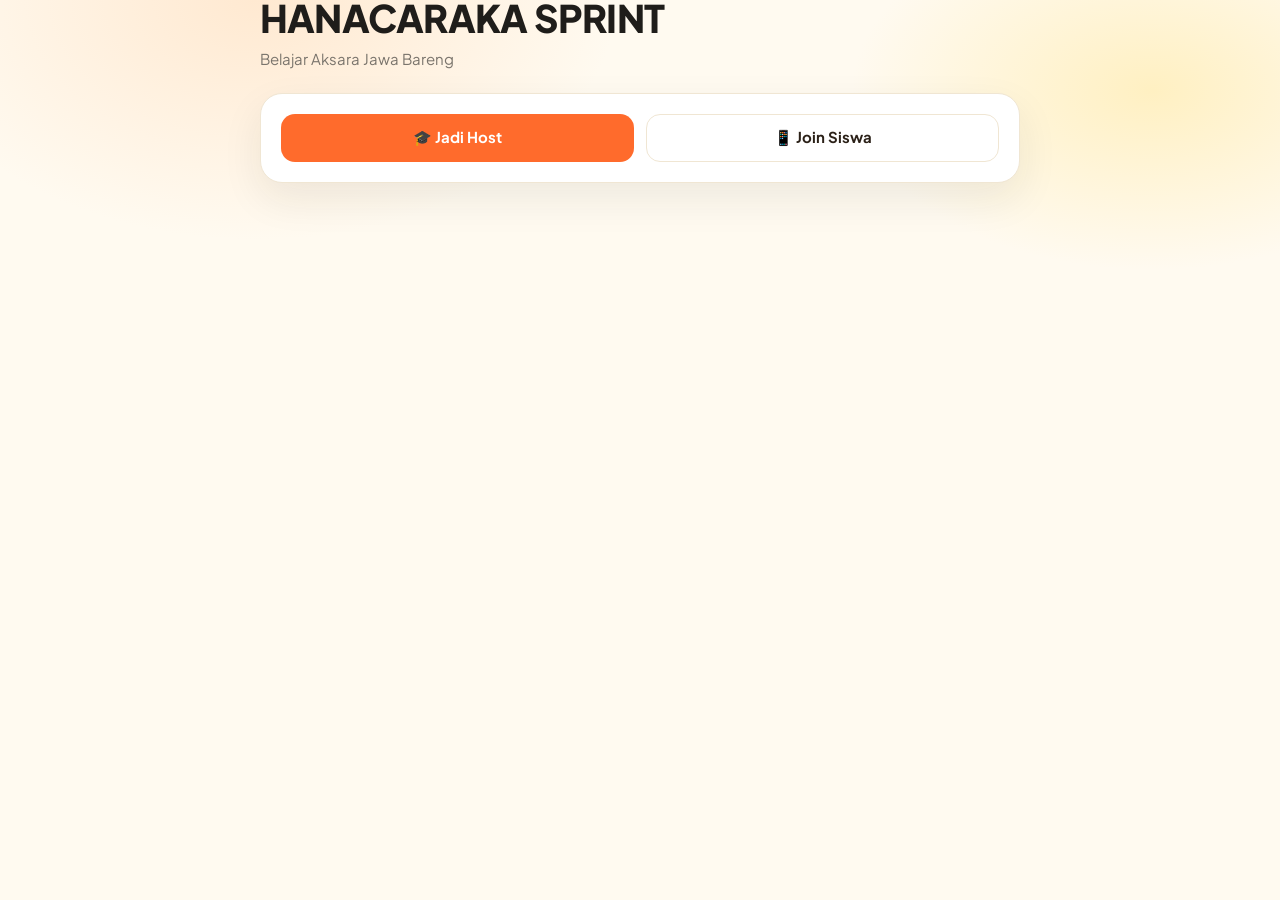
==== index.html @ 2b71256b "Change title from 'React Artifact' to 'Sprint Aksara Jawa'" ====
<!DOCTYPE html>
<html lang="en">
<head>
  <meta charset="UTF-8">
  <meta name="viewport" content="width=device-width, initial-scale=1">
  <title>Sprint Aksara Jawa</title>
  <style>*,:after,:before{--tw-border-spacing-x:0;--tw-border-spacing-y:0;--tw-translate-x:0;--tw-translate-y:0;--tw-rotate:0;--tw-skew-x:0;--tw-skew-y:0;--tw-scale-x:1;--tw-scale-y:1;--tw-pan-x: ;--tw-pan-y: ;--tw-pinch-zoom: ;--tw-scroll-snap-strictness:proximity;--tw-gradient-from-position: ;--tw-gradient-via-position: ;--tw-gradient-to-position: ;--tw-ordinal: ;--tw-slashed-zero: ;--tw-numeric-figure: ;--tw-numeric-spacing: ;--tw-numeric-fraction: ;--tw-ring-inset: ;--tw-ring-offset-width:0px;--tw-ring-offset-color:#fff;--tw-ring-color:rgba(59,130,246,.5);--tw-ring-offset-shadow:0 0 #0000;--tw-ring-shadow:0 0 #0000;--tw-shadow:0 0 #0000;--tw-shadow-colored:0 0 #0000;--tw-blur: ;--tw-brightness: ;--tw-contrast: ;--tw-grayscale: ;--tw-hue-rotate: ;--tw-invert: ;--tw-saturate: ;--tw-sepia: ;--tw-drop-shadow: ;--tw-backdrop-blur: ;--tw-backdrop-brightness: ;--tw-backdrop-contrast: ;--tw-backdrop-grayscale: ;--tw-backdrop-hue-rotate: ;--tw-backdrop-invert: ;--tw-backdrop-opacity: ;--tw-backdrop-saturate: ;--tw-backdrop-sepia: ;--tw-contain-size: ;--tw-contain-layout: ;--tw-contain-paint: ;--tw-contain-style: }::backdrop{--tw-border-spacing-x:0;--tw-border-spacing-y:0;--tw-translate-x:0;--tw-translate-y:0;--tw-rotate:0;--tw-skew-x:0;--tw-skew-y:0;--tw-scale-x:1;--tw-scale-y:1;--tw-pan-x: ;--tw-pan-y: ;--tw-pinch-zoom: ;--tw-scroll-snap-strictness:proximity;--tw-gradient-from-position: ;--tw-gradient-via-position: ;--tw-gradient-to-position: ;--tw-ordinal: ;--tw-slashed-zero: ;--tw-numeric-figure: ;--tw-numeric-spacing: ;--tw-numeric-fraction: ;--tw-ring-inset: ;--tw-ring-offset-width:0px;--tw-ring-offset-color:#fff;--tw-ring-color:rgba(59,130,246,.5);--tw-ring-offset-shadow:0 0 #0000;--tw-ring-shadow:0 0 #0000;--tw-shadow:0 0 #0000;--tw-shadow-colored:0 0 #0000;--tw-blur: ;--tw-brightness: ;--tw-contrast: ;--tw-grayscale: ;--tw-hue-rotate: ;--tw-invert: ;--tw-saturate: ;--tw-sepia: ;--tw-drop-shadow: ;--tw-backdrop-blur: ;--tw-backdrop-brightness: ;--tw-backdrop-contrast: ;--tw-backdrop-grayscale: ;--tw-backdrop-hue-rotate: ;--tw-backdrop-invert: ;--tw-backdrop-opacity: ;--tw-backdrop-saturate: ;--tw-backdrop-sepia: ;--tw-contain-size: ;--tw-contain-layout: ;--tw-contain-paint: ;--tw-contain-style: }/*! tailwindcss v3.4.18 | MIT License | https://tailwindcss.com*/*,:after,:before{box-sizing:border-box;border:0 solid #e5e7eb}:after,:before{--tw-content:""}:host,html{line-height:1.5;-webkit-text-size-adjust:100%;-moz-tab-size:4;-o-tab-size:4;tab-size:4;font-family:ui-sans-serif,system-ui,sans-serif,Apple Color Emoji,Segoe UI Emoji,Segoe UI Symbol,Noto Color Emoji;font-feature-settings:normal;font-variation-settings:normal;-webkit-tap-highlight-color:transparent}body{line-height:inherit}hr{height:0;color:inherit;border-top-width:1px}abbr:where([title]){-webkit-text-decoration:underline dotted;text-decoration:underline dotted}h1,h2,h3,h4,h5,h6{font-size:inherit;font-weight:inherit}a{color:inherit;text-decoration:inherit}b,strong{font-weight:bolder}code,kbd,pre,samp{font-family:ui-monospace,SFMono-Regular,Menlo,Monaco,Consolas,Liberation Mono,Courier New,monospace;font-feature-settings:normal;font-variation-settings:normal;font-size:1em}small{font-size:80%}sub,sup{font-size:75%;line-height:0;position:relative;vertical-align:baseline}sub{bottom:-.25em}sup{top:-.5em}table{text-indent:0;border-color:inherit;border-collapse:collapse}button,input,optgroup,select,textarea{font-family:inherit;font-feature-settings:inherit;font-variation-settings:inherit;font-size:100%;font-weight:inherit;line-height:inherit;letter-spacing:inherit;color:inherit;margin:0;padding:0}button,select{text-transform:none}button,input:where([type=button]),input:where([type=reset]),input:where([type=submit]){-webkit-appearance:button;background-color:transparent;background-image:none}:-moz-focusring{outline:auto}:-moz-ui-invalid{box-shadow:none}progress{vertical-align:baseline}::-webkit-inner-spin-button,::-webkit-outer-spin-button{height:auto}[type=search]{-webkit-appearance:textfield;outline-offset:-2px}::-webkit-search-decoration{-webkit-appearance:none}::-webkit-file-upload-button{-webkit-appearance:button;font:inherit}summary{display:list-item}blockquote,dd,dl,figure,h1,h2,h3,h4,h5,h6,hr,p,pre{margin:0}fieldset{margin:0}fieldset,legend{padding:0}menu,ol,ul{list-style:none;margin:0;padding:0}dialog{padding:0}textarea{resize:vertical}input::-moz-placeholder,textarea::-moz-placeholder{opacity:1;color:#9ca3af}input::placeholder,textarea::placeholder{opacity:1;color:#9ca3af}[role=button],button{cursor:pointer}:disabled{cursor:default}audio,canvas,embed,iframe,img,object,svg,video{display:block;vertical-align:middle}img,video{max-width:100%;height:auto}[hidden]:where(:not([hidden=until-found])){display:none}.visible{visibility:visible}.block{display:block}.flex{display:flex}.filter{filter:var(--tw-blur) var(--tw-brightness) var(--tw-contrast) var(--tw-grayscale) var(--tw-hue-rotate) var(--tw-invert) var(--tw-saturate) var(--tw-sepia) var(--tw-drop-shadow)}#root,body,html{min-height:100%}body{margin:0;font-family:ui-sans-serif,system-ui,-apple-system,BlinkMacSystemFont,Segoe UI,sans-serif}[role=button]:not([aria-disabled=true]),button:not(:disabled),label[for],select:not(:disabled),summary{cursor:pointer}</style>
</head>
<body>
  <div id="root"></div>
  
  <script type="module">var Pf=Object.create;var{getPrototypeOf:Nf,defineProperty:jl,getOwnPropertyNames:zf}=Object;var Tf=Object.prototype.hasOwnProperty;var Pn=(e,n,t)=>{t=e!=null?Pf(Nf(e)):{};let r=n||!e||!e.__esModule?jl(t,"default",{value:e,enumerable:!0}):t;for(let l of zf(e))if(!Tf.call(r,l))jl(r,l,{get:()=>e[l],enumerable:!0});return r};var Er=(e,n)=>()=>(n||e((n={exports:{}}).exports,n),n.exports);var Lf=(e,n)=>{for(var t in n)jl(e,t,{get:n[t],enumerable:!0,configurable:!0,set:(r)=>n[t]=()=>r})};var Rf=(e,n)=>()=>(e&&(n=e(e=0)),n);var xt=Er((Xf)=>{var Ct=Symbol.for("react.element"),Mf=Symbol.for("react.portal"),Df=Symbol.for("react.fragment"),Ff=Symbol.for("react.strict_mode"),Of=Symbol.for("react.profiler"),If=Symbol.for("react.provider"),Uf=Symbol.for("react.context"),Vf=Symbol.for("react.forward_ref"),$f=Symbol.for("react.suspense"),Bf=Symbol.for("react.memo"),Wf=Symbol.for("react.lazy"),zo=Symbol.iterator;function Af(e){if(e===null||typeof e!=="object")return null;return e=zo&&e[zo]||e["@@iterator"],typeof e==="function"?e:null}var Ro={isMounted:function(){return!1},enqueueForceUpdate:function(){},enqueueReplaceState:function(){},enqueueSetState:function(){}},Mo=Object.assign,Do={};function Yn(e,n,t){this.props=e,this.context=n,this.refs=Do,this.updater=t||Ro}Yn.prototype.isReactComponent={};Yn.prototype.setState=function(e,n){if(typeof e!=="object"&&typeof e!=="function"&&e!=null)throw Error("setState(...): takes an object of state variables to update or a function which returns an object of state variables.");this.updater.enqueueSetState(this,e,n,"setState")};Yn.prototype.forceUpdate=function(e){this.updater.enqueueForceUpdate(this,e,"forceUpdate")};function Fo(){}Fo.prototype=Yn.prototype;function Yl(e,n,t){this.props=e,this.context=n,this.refs=Do,this.updater=t||Ro}var Xl=Yl.prototype=new Fo;Xl.constructor=Yl;Mo(Xl,Yn.prototype);Xl.isPureReactComponent=!0;var To=Array.isArray,Oo=Object.prototype.hasOwnProperty,Hl={current:null},Io={key:!0,ref:!0,__self:!0,__source:!0};function Uo(e,n,t){var r,l={},u=null,i=null;if(n!=null)for(r in n.ref!==void 0&&(i=n.ref),n.key!==void 0&&(u=""+n.key),n)Oo.call(n,r)&&!Io.hasOwnProperty(r)&&(l[r]=n[r]);var o=arguments.length-2;if(o===1)l.children=t;else if(1<o){for(var s=Array(o),f=0;f<o;f++)s[f]=arguments[f+2];l.children=s}if(e&&e.defaultProps)for(r in o=e.defaultProps,o)l[r]===void 0&&(l[r]=o[r]);return{$$typeof:Ct,type:e,key:u,ref:i,props:l,_owner:Hl.current}}function Qf(e,n){return{$$typeof:Ct,type:e.type,key:n,ref:e.ref,props:e.props,_owner:e._owner}}function Gl(e){return typeof e==="object"&&e!==null&&e.$$typeof===Ct}function jf(e){var n={"=":"=0",":":"=2"};return"$"+e.replace(/[=:]/g,function(t){return n[t]})}var Lo=/\/+/g;function Kl(e,n){return typeof e==="object"&&e!==null&&e.key!=null?jf(""+e.key):n.toString(36)}function Cr(e,n,t,r,l){var u=typeof e;if(u==="undefined"||u==="boolean")e=null;var i=!1;if(e===null)i=!0;else switch(u){case"string":case"number":i=!0;break;case"object":switch(e.$$typeof){case Ct:case Mf:i=!0}}if(i)return i=e,l=l(i),e=r===""?"."+Kl(i,0):r,To(l)?(t="",e!=null&&(t=e.replace(Lo,"$&/")+"/"),Cr(l,n,t,"",function(f){return f})):l!=null&&(Gl(l)&&(l=Qf(l,t+(!l.key||i&&i.key===l.key?"":(""+l.key).replace(Lo,"$&/")+"/")+e)),n.push(l)),1;if(i=0,r=r===""?".":r+":",To(e))for(var o=0;o<e.length;o++){u=e[o];var s=r+Kl(u,o);i+=Cr(u,n,t,s,l)}else if(s=Af(e),typeof s==="function")for(e=s.call(e),o=0;!(u=e.next()).done;)u=u.value,s=r+Kl(u,o++),i+=Cr(u,n,t,s,l);else if(u==="object")throw n=String(e),Error("Objects are not valid as a React child (found: "+(n==="[object Object]"?"object with keys {"+Object.keys(e).join(", ")+"}":n)+"). If you meant to render a collection of children, use an array instead.");return i}function _r(e,n,t){if(e==null)return e;var r=[],l=0;return Cr(e,r,"","",function(u){return n.call(t,u,l++)}),r}function Kf(e){if(e._status===-1){var n=e._result;n=n(),n.then(function(t){if(e._status===0||e._status===-1)e._status=1,e._result=t},function(t){if(e._status===0||e._status===-1)e._status=2,e._result=t}),e._status===-1&&(e._status=0,e._result=n)}if(e._status===1)return e._result.default;throw e._result}var fe={current:null},xr={transition:null},Yf={ReactCurrentDispatcher:fe,ReactCurrentBatchConfig:xr,ReactCurrentOwner:Hl};function Vo(){throw Error("act(...) is not supported in production builds of React.")}Xf.Children={map:_r,forEach:function(e,n,t){_r(e,function(){n.apply(this,arguments)},t)},count:function(e){var n=0;return _r(e,function(){n++}),n},toArray:function(e){return _r(e,function(n){return n})||[]},only:function(e){if(!Gl(e))throw Error("React.Children.only expected to receive a single React element child.");return e}};Xf.Component=Yn;Xf.Fragment=Df;Xf.Profiler=Of;Xf.PureComponent=Yl;Xf.StrictMode=Ff;Xf.Suspense=$f;Xf.__SECRET_INTERNALS_DO_NOT_USE_OR_YOU_WILL_BE_FIRED=Yf;Xf.act=Vo;Xf.cloneElement=function(e,n,t){if(e===null||e===void 0)throw Error("React.cloneElement(...): The argument must be a React element, but you passed "+e+".");var r=Mo({},e.props),l=e.key,u=e.ref,i=e._owner;if(n!=null){if(n.ref!==void 0&&(u=n.ref,i=Hl.current),n.key!==void 0&&(l=""+n.key),e.type&&e.type.defaultProps)var o=e.type.defaultProps;for(s in n)Oo.call(n,s)&&!Io.hasOwnProperty(s)&&(r[s]=n[s]===void 0&&o!==void 0?o[s]:n[s])}var s=arguments.length-2;if(s===1)r.children=t;else if(1<s){o=Array(s);for(var f=0;f<s;f++)o[f]=arguments[f+2];r.children=o}return{$$typeof:Ct,type:e.type,key:l,ref:u,props:r,_owner:i}};Xf.createContext=function(e){return e={$$typeof:Uf,_currentValue:e,_currentValue2:e,_threadCount:0,Provider:null,Consumer:null,_defaultValue:null,_globalName:null},e.Provider={$$typeof:If,_context:e},e.Consumer=e};Xf.createElement=Uo;Xf.createFactory=function(e){var n=Uo.bind(null,e);return n.type=e,n};Xf.createRef=function(){return{current:null}};Xf.forwardRef=function(e){return{$$typeof:Vf,render:e}};Xf.isValidElement=Gl;Xf.lazy=function(e){return{$$typeof:Wf,_payload:{_status:-1,_result:e},_init:Kf}};Xf.memo=function(e,n){return{$$typeof:Bf,type:e,compare:n===void 0?null:n}};Xf.startTransition=function(e){var n=xr.transition;xr.transition={};try{e()}finally{xr.transition=n}};Xf.unstable_act=Vo;Xf.useCallback=function(e,n){return fe.current.useCallback(e,n)};Xf.useContext=function(e){return fe.current.useContext(e)};Xf.useDebugValue=function(){};Xf.useDeferredValue=function(e){return fe.current.useDeferredValue(e)};Xf.useEffect=function(e,n){return fe.current.useEffect(e,n)};Xf.useId=function(){return fe.current.useId()};Xf.useImperativeHandle=function(e,n,t){return fe.current.useImperativeHandle(e,n,t)};Xf.useInsertionEffect=function(e,n){return fe.current.useInsertionEffect(e,n)};Xf.useLayoutEffect=function(e,n){return fe.current.useLayoutEffect(e,n)};Xf.useMemo=function(e,n){return fe.current.useMemo(e,n)};Xf.useReducer=function(e,n,t){return fe.current.useReducer(e,n,t)};Xf.useRef=function(e){return fe.current.useRef(e)};Xf.useState=function(e){return fe.current.useState(e)};Xf.useSyncExternalStore=function(e,n,t){return fe.current.useSyncExternalStore(e,n,t)};Xf.useTransition=function(){return fe.current.useTransition()};Xf.version="18.3.1"});var Ko=Er((Rd)=>{function Jl(e,n){var t=e.length;e.push(n);e:for(;0<t;){var r=t-1>>>1,l=e[r];if(0<Pr(l,n))e[r]=n,e[t]=l,t=r;else break e}}function Me(e){return e.length===0?null:e[0]}function Lr(e){if(e.length===0)return null;var n=e[0],t=e.pop();if(t!==n){e[0]=t;e:for(var r=0,l=e.length,u=l>>>1;r<u;){var i=2*(r+1)-1,o=e[i],s=i+1,f=e[s];if(0>Pr(o,t))s<l&&0>Pr(f,o)?(e[r]=f,e[s]=t,r=s):(e[r]=o,e[i]=t,r=i);else if(s<l&&0>Pr(f,t))e[r]=f,e[s]=t,r=s;else break e}}return n}function Pr(e,n){var t=e.sortIndex-n.sortIndex;return t!==0?t:e.id-n.id}if(typeof performance==="object"&&typeof performance.now==="function")ql=performance,Rd.unstable_now=function(){return ql.now()};else Nr=Date,bl=Nr.now(),Rd.unstable_now=function(){return Nr.now()-bl};var ql,Nr,bl,We=[],ln=[],Ld=1,xe=null,ie=3,Rr=!1,Nn=!1,Nt=!1,Bo=typeof setTimeout==="function"?setTimeout:null,Wo=typeof clearTimeout==="function"?clearTimeout:null,$o=typeof setImmediate<"u"?setImmediate:null;typeof navigator<"u"&&navigator.scheduling!==void 0&&navigator.scheduling.isInputPending!==void 0&&navigator.scheduling.isInputPending.bind(navigator.scheduling);function eu(e){for(var n=Me(ln);n!==null;){if(n.callback===null)Lr(ln);else if(n.startTime<=e)Lr(ln),n.sortIndex=n.expirationTime,Jl(We,n);else break;n=Me(ln)}}function tu(e){if(Nt=!1,eu(e),!Nn)if(Me(We)!==null)Nn=!0,lu(ru);else{var n=Me(ln);n!==null&&uu(tu,n.startTime-e)}}function ru(e,n){Nn=!1,Nt&&(Nt=!1,Wo(zt),zt=-1),Rr=!0;var t=ie;try{eu(n);for(xe=Me(We);xe!==null&&(!(xe.expirationTime>n)||e&&!jo());){var r=xe.callback;if(typeof r==="function"){xe.callback=null,ie=xe.priorityLevel;var l=r(xe.expirationTime<=n);n=Rd.unstable_now(),typeof l==="function"?xe.callback=l:xe===Me(We)&&Lr(We),eu(n)}else Lr(We);xe=Me(We)}if(xe!==null)var u=!0;else{var i=Me(ln);i!==null&&uu(tu,i.startTime-n),u=!1}return u}finally{xe=null,ie=t,Rr=!1}}var Mr=!1,zr=null,zt=-1,Ao=5,Qo=-1;function jo(){return Rd.unstable_now()-Qo<Ao?!1:!0}function Zl(){if(zr!==null){var e=Rd.unstable_now();Qo=e;var n=!0;try{n=zr(!0,e)}finally{n?Pt():(Mr=!1,zr=null)}}else Mr=!1}var Pt;if(typeof $o==="function")Pt=function(){$o(Zl)};else if(typeof MessageChannel<"u")Tr=new MessageChannel,nu=Tr.port2,Tr.port1.onmessage=Zl,Pt=function(){nu.postMessage(null)};else Pt=function(){Bo(Zl,0)};var Tr,nu;function lu(e){zr=e,Mr||(Mr=!0,Pt())}function uu(e,n){zt=Bo(function(){e(Rd.unstable_now())},n)}Rd.unstable_IdlePriority=5;Rd.unstable_ImmediatePriority=1;Rd.unstable_LowPriority=4;Rd.unstable_NormalPriority=3;Rd.unstable_Profiling=null;Rd.unstable_UserBlockingPriority=2;Rd.unstable_cancelCallback=function(e){e.callback=null};Rd.unstable_continueExecution=function(){Nn||Rr||(Nn=!0,lu(ru))};Rd.unstable_forceFrameRate=function(e){0>e||125<e?console.error("forceFrameRate takes a positive int between 0 and 125, forcing frame rates higher than 125 fps is not supported"):Ao=0<e?Math.floor(1000/e):5};Rd.unstable_getCurrentPriorityLevel=function(){return ie};Rd.unstable_getFirstCallbackNode=function(){return Me(We)};Rd.unstable_next=function(e){switch(ie){case 1:case 2:case 3:var n=3;break;default:n=ie}var t=ie;ie=n;try{return e()}finally{ie=t}};Rd.unstable_pauseExecution=function(){};Rd.unstable_requestPaint=function(){};Rd.unstable_runWithPriority=function(e,n){switch(e){case 1:case 2:case 3:case 4:case 5:break;default:e=3}var t=ie;ie=e;try{return n()}finally{ie=t}};Rd.unstable_scheduleCallback=function(e,n,t){var r=Rd.unstable_now();switch(typeof t==="object"&&t!==null?(t=t.delay,t=typeof t==="number"&&0<t?r+t:r):t=r,e){case 1:var l=-1;break;case 2:l=250;break;case 5:l=1073741823;break;case 4:l=1e4;break;default:l=5000}return l=t+l,e={id:Ld++,callback:n,priorityLevel:e,startTime:t,expirationTime:l,sortIndex:-1},t>r?(e.sortIndex=t,Jl(ln,e),Me(We)===null&&e===Me(ln)&&(Nt?(Wo(zt),zt=-1):Nt=!0,uu(tu,t-r))):(e.sortIndex=l,Jl(We,e),Nn||Rr||(Nn=!0,lu(ru))),e};Rd.unstable_shouldYield=jo;Rd.unstable_wrapCallback=function(e){var n=ie;return function(){var t=ie;ie=n;try{return e.apply(this,arguments)}finally{ie=t}}}});var fo={};Lf(fo,{version:()=>uf,unstable_renderSubtreeIntoContainer:()=>lf,unstable_batchedUpdates:()=>rf,unmountComponentAtNode:()=>tf,render:()=>nf,hydrateRoot:()=>ef,hydrate:()=>bc,flushSync:()=>qc,findDOMNode:()=>Jc,createRoot:()=>Zc,createPortal:()=>Gc,__SECRET_INTERNALS_DO_NOT_USE_OR_YOU_WILL_BE_FIRED:()=>Hc});function k(e){for(var n="https://reactjs.org/docs/error-decoder.html?invariant="+e,t=1;t<arguments.length;t++)n+="&args[]="+encodeURIComponent(arguments[t]);return"Minified React error #"+e+"; visit "+n+" for the full message or use the non-minified dev environment for full errors and additional helpful warnings."}function Wn(e,n){ht(e,n),ht(e+"Capture",n)}function ht(e,n){bt[e]=n;for(e=0;e<n.length;e++)Js.add(n[e])}function Jd(e){if(Nu.call(Xo,e))return!0;if(Nu.call(Yo,e))return!1;if(Zd.test(e))return Xo[e]=!0;return Yo[e]=!0,!1}function qd(e,n,t,r){if(t!==null&&t.type===0)return!1;switch(typeof n){case"function":case"symbol":return!0;case"boolean":if(r)return!1;if(t!==null)return!t.acceptsBooleans;return e=e.toLowerCase().slice(0,5),e!=="data-"&&e!=="aria-";default:return!1}}function bd(e,n,t,r){if(n===null||typeof n>"u"||qd(e,n,t,r))return!0;if(r)return!1;if(t!==null)switch(t.type){case 3:return!n;case 4:return n===!1;case 5:return isNaN(n);case 6:return isNaN(n)||1>n}return!1}function he(e,n,t,r,l,u,i){this.acceptsBooleans=n===2||n===3||n===4,this.attributeName=r,this.attributeNamespace=l,this.mustUseProperty=t,this.propertyName=e,this.type=n,this.sanitizeURL=u,this.removeEmptyString=i}function Ei(e){return e[1].toUpperCase()}function _i(e,n,t,r){var l=re.hasOwnProperty(n)?re[n]:null;if(l!==null?l.type!==0:r||!(2<n.length)||n[0]!=="o"&&n[0]!=="O"||n[1]!=="n"&&n[1]!=="N")bd(n,t,l,r)&&(t=null),r||l===null?Jd(n)&&(t===null?e.removeAttribute(n):e.setAttribute(n,""+t)):l.mustUseProperty?e[l.propertyName]=t===null?l.type===3?!1:"":t:(n=l.attributeName,r=l.attributeNamespace,t===null?e.removeAttribute(n):(l=l.type,t=l===3||l===4&&t===!0?"":""+t,r?e.setAttributeNS(r,n,t):e.setAttribute(n,t)))}function Tt(e){if(e===null||typeof e!=="object")return null;return e=Ho&&e[Ho]||e["@@iterator"],typeof e==="function"?e:null}function It(e){if(iu===void 0)try{throw Error()}catch(t){var n=t.stack.trim().match(/\n( *(at )?)/);iu=n&&n[1]||""}return`
`+iu+e}function su(e,n){if(!e||ou)return"";ou=!0;var t=Error.prepareStackTrace;Error.prepareStackTrace=void 0;try{if(n)if(n=function(){throw Error()},Object.defineProperty(n.prototype,"props",{set:function(){throw Error()}}),typeof Reflect==="object"&&Reflect.construct){try{Reflect.construct(n,[])}catch(f){var r=f}Reflect.construct(e,[],n)}else{try{n.call()}catch(f){r=f}e.call(n.prototype)}else{try{throw Error()}catch(f){r=f}e()}}catch(f){if(f&&r&&typeof f.stack==="string"){for(var l=f.stack.split(`
`),u=r.stack.split(`
`),i=l.length-1,o=u.length-1;1<=i&&0<=o&&l[i]!==u[o];)o--;for(;1<=i&&0<=o;i--,o--)if(l[i]!==u[o]){if(i!==1||o!==1)do if(i--,o--,0>o||l[i]!==u[o]){var s=`
`+l[i].replace(" at new "," at ");return e.displayName&&s.includes("<anonymous>")&&(s=s.replace("<anonymous>",e.displayName)),s}while(1<=i&&0<=o);break}}}finally{ou=!1,Error.prepareStackTrace=t}return(e=e?e.displayName||e.name:"")?It(e):""}function ep(e){switch(e.tag){case 5:return It(e.type);case 16:return It("Lazy");case 13:return It("Suspense");case 19:return It("SuspenseList");case 0:case 2:case 15:return e=su(e.type,!1),e;case 11:return e=su(e.type.render,!1),e;case 1:return e=su(e.type,!0),e;default:return""}}function Ru(e){if(e==null)return null;if(typeof e==="function")return e.displayName||e.name||null;if(typeof e==="string")return e;switch(e){case Jn:return"Fragment";case Zn:return"Portal";case zu:return"Profiler";case Ci:return"StrictMode";case Tu:return"Suspense";case Lu:return"SuspenseList"}if(typeof e==="object")switch(e.$$typeof){case bs:return(e.displayName||"Context")+".Consumer";case qs:return(e._context.displayName||"Context")+".Provider";case xi:var n=e.render;return e=e.displayName,e||(e=n.displayName||n.name||"",e=e!==""?"ForwardRef("+e+")":"ForwardRef"),e;case Pi:return n=e.displayName||null,n!==null?n:Ru(e.type)||"Memo";case on:n=e._payload,e=e._init;try{return Ru(e(n))}catch(t){}}return null}function np(e){var n=e.type;switch(e.tag){case 24:return"Cache";case 9:return(n.displayName||"Context")+".Consumer";case 10:return(n._context.displayName||"Context")+".Provider";case 18:return"DehydratedFragment";case 11:return e=n.render,e=e.displayName||e.name||"",n.displayName||(e!==""?"ForwardRef("+e+")":"ForwardRef");case 7:return"Fragment";case 5:return n;case 4:return"Portal";case 3:return"Root";case 6:return"Text";case 16:return Ru(n);case 8:return n===Ci?"StrictMode":"Mode";case 22:return"Offscreen";case 12:return"Profiler";case 21:return"Scope";case 13:return"Suspense";case 19:return"SuspenseList";case 25:return"TracingMarker";case 1:case 0:case 17:case 2:case 14:case 15:if(typeof n==="function")return n.displayName||n.name||null;if(typeof n==="string")return n}return null}function Sn(e){switch(typeof e){case"boolean":case"number":case"string":case"undefined":return e;case"object":return e;default:return""}}function na(e){var n=e.type;return(e=e.nodeName)&&e.toLowerCase()==="input"&&(n==="checkbox"||n==="radio")}function tp(e){var n=na(e)?"checked":"value",t=Object.getOwnPropertyDescriptor(e.constructor.prototype,n),r=""+e[n];if(!e.hasOwnProperty(n)&&typeof t<"u"&&typeof t.get==="function"&&typeof t.set==="function"){var{get:l,set:u}=t;return Object.defineProperty(e,n,{configurable:!0,get:function(){return l.call(this)},set:function(i){r=""+i,u.call(this,i)}}),Object.defineProperty(e,n,{enumerable:t.enumerable}),{getValue:function(){return r},setValue:function(i){r=""+i},stopTracking:function(){e._valueTracker=null,delete e[n]}}}}function Fr(e){e._valueTracker||(e._valueTracker=tp(e))}function ta(e){if(!e)return!1;var n=e._valueTracker;if(!n)return!0;var t=n.getValue(),r="";return e&&(r=na(e)?e.checked?"true":"false":e.value),e=r,e!==t?(n.setValue(e),!0):!1}function ul(e){if(e=e||(typeof document<"u"?document:void 0),typeof e>"u")return null;try{return e.activeElement||e.body}catch(n){return e.body}}function Mu(e,n){var t=n.checked;return Y({},n,{defaultChecked:void 0,defaultValue:void 0,value:void 0,checked:t!=null?t:e._wrapperState.initialChecked})}function Go(e,n){var t=n.defaultValue==null?"":n.defaultValue,r=n.checked!=null?n.checked:n.defaultChecked;t=Sn(n.value!=null?n.value:t),e._wrapperState={initialChecked:r,initialValue:t,controlled:n.type==="checkbox"||n.type==="radio"?n.checked!=null:n.value!=null}}function ra(e,n){n=n.checked,n!=null&&_i(e,"checked",n,!1)}function Du(e,n){ra(e,n);var t=Sn(n.value),r=n.type;if(t!=null)if(r==="number"){if(t===0&&e.value===""||e.value!=t)e.value=""+t}else e.value!==""+t&&(e.value=""+t);else if(r==="submit"||r==="reset"){e.removeAttribute("value");return}n.hasOwnProperty("value")?Fu(e,n.type,t):n.hasOwnProperty("defaultValue")&&Fu(e,n.type,Sn(n.defaultValue)),n.checked==null&&n.defaultChecked!=null&&(e.defaultChecked=!!n.defaultChecked)}function Zo(e,n,t){if(n.hasOwnProperty("value")||n.hasOwnProperty("defaultValue")){var r=n.type;if(!(r!=="submit"&&r!=="reset"||n.value!==void 0&&n.value!==null))return;n=""+e._wrapperState.initialValue,t||n===e.value||(e.value=n),e.defaultValue=n}t=e.name,t!==""&&(e.name=""),e.defaultChecked=!!e._wrapperState.initialChecked,t!==""&&(e.name=t)}function Fu(e,n,t){if(n!=="number"||ul(e.ownerDocument)!==e)t==null?e.defaultValue=""+e._wrapperState.initialValue:e.defaultValue!==""+t&&(e.defaultValue=""+t)}function st(e,n,t,r){if(e=e.options,n){n={};for(var l=0;l<t.length;l++)n["$"+t[l]]=!0;for(t=0;t<e.length;t++)l=n.hasOwnProperty("$"+e[t].value),e[t].selected!==l&&(e[t].selected=l),l&&r&&(e[t].defaultSelected=!0)}else{t=""+Sn(t),n=null;for(l=0;l<e.length;l++){if(e[l].value===t){e[l].selected=!0,r&&(e[l].defaultSelected=!0);return}n!==null||e[l].disabled||(n=e[l])}n!==null&&(n.selected=!0)}}function Ou(e,n){if(n.dangerouslySetInnerHTML!=null)throw Error(k(91));return Y({},n,{value:void 0,defaultValue:void 0,children:""+e._wrapperState.initialValue})}function Jo(e,n){var t=n.value;if(t==null){if(t=n.children,n=n.defaultValue,t!=null){if(n!=null)throw Error(k(92));if(Ut(t)){if(1<t.length)throw Error(k(93));t=t[0]}n=t}n==null&&(n=""),t=n}e._wrapperState={initialValue:Sn(t)}}function la(e,n){var t=Sn(n.value),r=Sn(n.defaultValue);t!=null&&(t=""+t,t!==e.value&&(e.value=t),n.defaultValue==null&&e.defaultValue!==t&&(e.defaultValue=t)),r!=null&&(e.defaultValue=""+r)}function qo(e){var n=e.textContent;n===e._wrapperState.initialValue&&n!==""&&n!==null&&(e.value=n)}function ua(e){switch(e){case"svg":return"http://www.w3.org/2000/svg";case"math":return"http://www.w3.org/1998/Math/MathML";default:return"http://www.w3.org/1999/xhtml"}}function Iu(e,n){return e==null||e==="http://www.w3.org/1999/xhtml"?ua(n):e==="http://www.w3.org/2000/svg"&&n==="foreignObject"?"http://www.w3.org/1999/xhtml":e}function er(e,n){if(n){var t=e.firstChild;if(t&&t===e.lastChild&&t.nodeType===3){t.nodeValue=n;return}}e.textContent=n}function oa(e,n,t){return n==null||typeof n==="boolean"||n===""?"":t||typeof n!=="number"||n===0||jt.hasOwnProperty(e)&&jt[e]?(""+n).trim():n+"px"}function sa(e,n){e=e.style;for(var t in n)if(n.hasOwnProperty(t)){var r=t.indexOf("--")===0,l=oa(t,n[t],r);t==="float"&&(t="cssFloat"),r?e.setProperty(t,l):e[t]=l}}function Uu(e,n){if(n){if(lp[e]&&(n.children!=null||n.dangerouslySetInnerHTML!=null))throw Error(k(137,e));if(n.dangerouslySetInnerHTML!=null){if(n.children!=null)throw Error(k(60));if(typeof n.dangerouslySetInnerHTML!=="object"||!("__html"in n.dangerouslySetInnerHTML))throw Error(k(61))}if(n.style!=null&&typeof n.style!=="object")throw Error(k(62))}}function Vu(e,n){if(e.indexOf("-")===-1)return typeof n.is==="string";switch(e){case"annotation-xml":case"color-profile":case"font-face":case"font-face-src":case"font-face-uri":case"font-face-format":case"font-face-name":case"missing-glyph":return!1;default:return!0}}function Ni(e){return e=e.target||e.srcElement||window,e.correspondingUseElement&&(e=e.correspondingUseElement),e.nodeType===3?e.parentNode:e}function bo(e){if(e=gr(e)){if(typeof Bu!=="function")throw Error(k(280));var n=e.stateNode;n&&(n=Dl(n),Bu(e.stateNode,e.type,n))}}function aa(e){at?ct?ct.push(e):ct=[e]:at=e}function ca(){if(at){var e=at,n=ct;if(ct=at=null,bo(e),n)for(e=0;e<n.length;e++)bo(n[e])}}function fa(e,n){return e(n)}function da(){}function pa(e,n,t){if(au)return e(n,t);au=!0;try{return fa(e,n,t)}finally{if(au=!1,at!==null||ct!==null)da(),ca()}}function nr(e,n){var t=e.stateNode;if(t===null)return null;var r=Dl(t);if(r===null)return null;t=r[n];e:switch(n){case"onClick":case"onClickCapture":case"onDoubleClick":case"onDoubleClickCapture":case"onMouseDown":case"onMouseDownCapture":case"onMouseMove":case"onMouseMoveCapture":case"onMouseUp":case"onMouseUpCapture":case"onMouseEnter":(r=!r.disabled)||(e=e.type,r=!(e==="button"||e==="input"||e==="select"||e==="textarea")),e=!r;break e;default:e=!1}if(e)return null;if(t&&typeof t!=="function")throw Error(k(231,n,typeof t));return t}function up(e,n,t,r,l,u,i,o,s){var f=Array.prototype.slice.call(arguments,3);try{n.apply(t,f)}catch(h){this.onError(h)}}function op(e,n,t,r,l,u,i,o,s){Kt=!1,il=null,up.apply(ip,arguments)}function sp(e,n,t,r,l,u,i,o,s){if(op.apply(this,arguments),Kt){if(Kt){var f=il;Kt=!1,il=null}else throw Error(k(198));ol||(ol=!0,Au=f)}}function An(e){var n=e,t=e;if(e.alternate)for(;n.return;)n=n.return;else{e=n;do n=e,(n.flags&4098)!==0&&(t=n.return),e=n.return;while(e)}return n.tag===3?t:null}function ha(e){if(e.tag===13){var n=e.memoizedState;if(n===null&&(e=e.alternate,e!==null&&(n=e.memoizedState)),n!==null)return n.dehydrated}return null}function es(e){if(An(e)!==e)throw Error(k(188))}function ap(e){var n=e.alternate;if(!n){if(n=An(e),n===null)throw Error(k(188));return n!==e?null:e}for(var t=e,r=n;;){var l=t.return;if(l===null)break;var u=l.alternate;if(u===null){if(r=l.return,r!==null){t=r;continue}break}if(l.child===u.child){for(u=l.child;u;){if(u===t)return es(l),e;if(u===r)return es(l),n;u=u.sibling}throw Error(k(188))}if(t.return!==r.return)t=l,r=u;else{for(var i=!1,o=l.child;o;){if(o===t){i=!0,t=l,r=u;break}if(o===r){i=!0,r=l,t=u;break}o=o.sibling}if(!i){for(o=u.child;o;){if(o===t){i=!0,t=u,r=l;break}if(o===r){i=!0,r=u,t=l;break}o=o.sibling}if(!i)throw Error(k(189))}}if(t.alternate!==r)throw Error(k(190))}if(t.tag!==3)throw Error(k(188));return t.stateNode.current===t?e:n}function va(e){return e=ap(e),e!==null?ma(e):null}function ma(e){if(e.tag===5||e.tag===6)return e;for(e=e.child;e!==null;){var n=ma(e);if(n!==null)return n;e=e.sibling}return null}function hp(e){if(Ke&&typeof Ke.onCommitFiberRoot==="function")try{Ke.onCommitFiberRoot(Tl,e,void 0,(e.current.flags&128)===128)}catch(n){}}function yp(e){return e>>>=0,e===0?32:31-(vp(e)/mp|0)|0}function Vt(e){switch(e&-e){case 1:return 1;case 2:return 2;case 4:return 4;case 8:return 8;case 16:return 16;case 32:return 32;case 64:case 128:case 256:case 512:case 1024:case 2048:case 4096:case 8192:case 16384:case 32768:case 65536:case 131072:case 262144:case 524288:case 1048576:case 2097152:return e&4194240;case 4194304:case 8388608:case 16777216:case 33554432:case 67108864:return e&130023424;case 134217728:return 134217728;case 268435456:return 268435456;case 536870912:return 536870912;case 1073741824:return 1073741824;default:return e}}function al(e,n){var t=e.pendingLanes;if(t===0)return 0;var r=0,l=e.suspendedLanes,u=e.pingedLanes,i=t&268435455;if(i!==0){var o=i&~l;o!==0?r=Vt(o):(u&=i,u!==0&&(r=Vt(u)))}else i=t&~l,i!==0?r=Vt(i):u!==0&&(r=Vt(u));if(r===0)return 0;if(n!==0&&n!==r&&(n&l)===0&&(l=r&-r,u=n&-n,l>=u||l===16&&(u&4194240)!==0))return n;if((r&4)!==0&&(r|=t&16),n=e.entangledLanes,n!==0)for(e=e.entanglements,n&=r;0<n;)t=31-Ue(n),l=1<<t,r|=e[t],n&=~l;return r}function gp(e,n){switch(e){case 1:case 2:case 4:return n+250;case 8:case 16:case 32:case 64:case 128:case 256:case 512:case 1024:case 2048:case 4096:case 8192:case 16384:case 32768:case 65536:case 131072:case 262144:case 524288:case 1048576:case 2097152:return n+5000;case 4194304:case 8388608:case 16777216:case 33554432:case 67108864:return-1;case 134217728:case 268435456:case 536870912:case 1073741824:return-1;default:return-1}}function kp(e,n){for(var{suspendedLanes:t,pingedLanes:r,expirationTimes:l,pendingLanes:u}=e;0<u;){var i=31-Ue(u),o=1<<i,s=l[i];if(s===-1){if((o&t)===0||(o&r)!==0)l[i]=gp(o,n)}else s<=n&&(e.expiredLanes|=o);u&=~o}}function Qu(e){return e=e.pendingLanes&-1073741825,e!==0?e:e&1073741824?1073741824:0}function wa(){var e=Ir;return Ir<<=1,(Ir&4194240)===0&&(Ir=64),e}function cu(e){for(var n=[],t=0;31>t;t++)n.push(e);return n}function mr(e,n,t){e.pendingLanes|=n,n!==536870912&&(e.suspendedLanes=0,e.pingedLanes=0),e=e.eventTimes,n=31-Ue(n),e[n]=t}function wp(e,n){var t=e.pendingLanes&~n;e.pendingLanes=n,e.suspendedLanes=0,e.pingedLanes=0,e.expiredLanes&=n,e.mutableReadLanes&=n,e.entangledLanes&=n,n=e.entanglements;var r=e.eventTimes;for(e=e.expirationTimes;0<t;){var l=31-Ue(t),u=1<<l;n[l]=0,r[l]=-1,e[l]=-1,t&=~u}}function Ti(e,n){var t=e.entangledLanes|=n;for(e=e.entanglements;t;){var r=31-Ue(t),l=1<<r;l&n|e[r]&n&&(e[r]|=n),t&=~l}}function Sa(e){return e&=-e,1<e?4<e?(e&268435455)!==0?16:536870912:4:1}function ts(e,n){switch(e){case"focusin":case"focusout":pn=null;break;case"dragenter":case"dragleave":hn=null;break;case"mouseover":case"mouseout":vn=null;break;case"pointerover":case"pointerout":tr.delete(n.pointerId);break;case"gotpointercapture":case"lostpointercapture":rr.delete(n.pointerId)}}function Lt(e,n,t,r,l,u){if(e===null||e.nativeEvent!==u)return e={blockedOn:n,domEventName:t,eventSystemFlags:r,nativeEvent:u,targetContainers:[l]},n!==null&&(n=gr(n),n!==null&&Li(n)),e;return e.eventSystemFlags|=r,n=e.targetContainers,l!==null&&n.indexOf(l)===-1&&n.push(l),e}function Ep(e,n,t,r,l){switch(n){case"focusin":return pn=Lt(pn,e,n,t,r,l),!0;case"dragenter":return hn=Lt(hn,e,n,t,r,l),!0;case"mouseover":return vn=Lt(vn,e,n,t,r,l),!0;case"pointerover":var u=l.pointerId;return tr.set(u,Lt(tr.get(u)||null,e,n,t,r,l)),!0;case"gotpointercapture":return u=l.pointerId,rr.set(u,Lt(rr.get(u)||null,e,n,t,r,l)),!0}return!1}function Pa(e){var n=Rn(e.target);if(n!==null){var t=An(n);if(t!==null){if(n=t.tag,n===13){if(n=ha(t),n!==null){e.blockedOn=n,xa(e.priority,function(){_a(t)});return}}else if(n===3&&t.stateNode.current.memoizedState.isDehydrated){e.blockedOn=t.tag===3?t.stateNode.containerInfo:null;return}}}e.blockedOn=null}function Hr(e){if(e.blockedOn!==null)return!1;for(var n=e.targetContainers;0<n.length;){var t=Ku(e.domEventName,e.eventSystemFlags,n[0],e.nativeEvent);if(t===null){t=e.nativeEvent;var r=new t.constructor(t.type,t);$u=r,t.target.dispatchEvent(r),$u=null}else return n=gr(t),n!==null&&Li(n),e.blockedOn=t,!1;n.shift()}return!0}function rs(e,n,t){Hr(e)&&t.delete(n)}function _p(){ju=!1,pn!==null&&Hr(pn)&&(pn=null),hn!==null&&Hr(hn)&&(hn=null),vn!==null&&Hr(vn)&&(vn=null),tr.forEach(rs),rr.forEach(rs)}function Rt(e,n){e.blockedOn===n&&(e.blockedOn=null,ju||(ju=!0,Q.unstable_scheduleCallback(Q.unstable_NormalPriority,_p)))}function lr(e){function n(l){return Rt(l,e)}if(0<Vr.length){Rt(Vr[0],e);for(var t=1;t<Vr.length;t++){var r=Vr[t];r.blockedOn===e&&(r.blockedOn=null)}}pn!==null&&Rt(pn,e),hn!==null&&Rt(hn,e),vn!==null&&Rt(vn,e),tr.forEach(n),rr.forEach(n);for(t=0;t<an.length;t++)r=an[t],r.blockedOn===e&&(r.blockedOn=null);for(;0<an.length&&(t=an[0],t.blockedOn===null);)Pa(t),t.blockedOn===null&&an.shift()}function Cp(e,n,t,r){var l=U,u=ft.transition;ft.transition=null;try{U=1,Ri(e,n,t,r)}finally{U=l,ft.transition=u}}function xp(e,n,t,r){var l=U,u=ft.transition;ft.transition=null;try{U=4,Ri(e,n,t,r)}finally{U=l,ft.transition=u}}function Ri(e,n,t,r){if(cl){var l=Ku(e,n,t,r);if(l===null)mu(e,n,r,fl,t),ts(e,r);else if(Ep(l,e,n,t,r))r.stopPropagation();else if(ts(e,r),n&4&&-1<Sp.indexOf(e)){for(;l!==null;){var u=gr(l);if(u!==null&&Ea(u),u=Ku(e,n,t,r),u===null&&mu(e,n,r,fl,t),u===l)break;l=u}l!==null&&r.stopPropagation()}else mu(e,n,r,null,t)}}function Ku(e,n,t,r){if(fl=null,e=Ni(r),e=Rn(e),e!==null)if(n=An(e),n===null)e=null;else if(t=n.tag,t===13){if(e=ha(n),e!==null)return e;e=null}else if(t===3){if(n.stateNode.current.memoizedState.isDehydrated)return n.tag===3?n.stateNode.containerInfo:null;e=null}else n!==e&&(e=null);return fl=e,null}function Na(e){switch(e){case"cancel":case"click":case"close":case"contextmenu":case"copy":case"cut":case"auxclick":case"dblclick":case"dragend":case"dragstart":case"drop":case"focusin":case"focusout":case"input":case"invalid":case"keydown":case"keypress":case"keyup":case"mousedown":case"mouseup":case"paste":case"pause":case"play":case"pointercancel":case"pointerdown":case"pointerup":case"ratechange":case"reset":case"resize":case"seeked":case"submit":case"touchcancel":case"touchend":case"touchstart":case"volumechange":case"change":case"selectionchange":case"textInput":case"compositionstart":case"compositionend":case"compositionupdate":case"beforeblur":case"afterblur":case"beforeinput":case"blur":case"fullscreenchange":case"focus":case"hashchange":case"popstate":case"select":case"selectstart":return 1;case"drag":case"dragenter":case"dragexit":case"dragleave":case"dragover":case"mousemove":case"mouseout":case"mouseover":case"pointermove":case"pointerout":case"pointerover":case"scroll":case"toggle":case"touchmove":case"wheel":case"mouseenter":case"mouseleave":case"pointerenter":case"pointerleave":return 4;case"message":switch(dp()){case zi:return 1;case ga:return 4;case sl:case pp:return 16;case ka:return 536870912;default:return 16}default:return 16}}function za(){if(Gr)return Gr;var e,n=Mi,t=n.length,r,l="value"in fn?fn.value:fn.textContent,u=l.length;for(e=0;e<t&&n[e]===l[e];e++);var i=t-e;for(r=1;r<=i&&n[t-r]===l[u-r];r++);return Gr=l.slice(e,1<r?1-r:void 0)}function Zr(e){var n=e.keyCode;return"charCode"in e?(e=e.charCode,e===0&&n===13&&(e=13)):e=n,e===10&&(e=13),32<=e||e===13?e:0}function $r(){return!0}function ls(){return!1}function Ce(e){function n(t,r,l,u,i){this._reactName=t,this._targetInst=l,this.type=r,this.nativeEvent=u,this.target=i,this.currentTarget=null;for(var o in e)e.hasOwnProperty(o)&&(t=e[o],this[o]=t?t(u):u[o]);return this.isDefaultPrevented=(u.defaultPrevented!=null?u.defaultPrevented:u.returnValue===!1)?$r:ls,this.isPropagationStopped=ls,this}return Y(n.prototype,{preventDefault:function(){this.defaultPrevented=!0;var t=this.nativeEvent;t&&(t.preventDefault?t.preventDefault():typeof t.returnValue!=="unknown"&&(t.returnValue=!1),this.isDefaultPrevented=$r)},stopPropagation:function(){var t=this.nativeEvent;t&&(t.stopPropagation?t.stopPropagation():typeof t.cancelBubble!=="unknown"&&(t.cancelBubble=!0),this.isPropagationStopped=$r)},persist:function(){},isPersistent:$r}),n}function Vp(e){var n=this.nativeEvent;return n.getModifierState?n.getModifierState(e):(e=Up[e])?!!n[e]:!1}function Fi(){return Vp}function La(e,n){switch(e){case"keyup":return Hp.indexOf(n.keyCode)!==-1;case"keydown":return n.keyCode!==229;case"keypress":case"mousedown":case"focusout":return!0;default:return!1}}function Ra(e){return e=e.detail,typeof e==="object"&&"data"in e?e.data:null}function Zp(e,n){switch(e){case"compositionend":return Ra(n);case"keypress":if(n.which!==32)return null;return as=!0,ss;case"textInput":return e=n.data,e===ss&&as?null:e;default:return null}}function Jp(e,n){if(qn)return e==="compositionend"||!Oi&&La(e,n)?(e=za(),Gr=Mi=fn=null,qn=!1,e):null;switch(e){case"paste":return null;case"keypress":if(!(n.ctrlKey||n.altKey||n.metaKey)||n.ctrlKey&&n.altKey){if(n.char&&1<n.char.length)return n.char;if(n.which)return String.fromCharCode(n.which)}return null;case"compositionend":return Ta&&n.locale!=="ko"?null:n.data;default:return null}}function cs(e){var n=e&&e.nodeName&&e.nodeName.toLowerCase();return n==="input"?!!qp[e.type]:n==="textarea"?!0:!1}function Ma(e,n,t,r){aa(r),n=dl(n,"onChange"),0<n.length&&(t=new Di("onChange","change",null,t,r),e.push({event:t,listeners:n}))}function bp(e){Qa(e,0)}function Rl(e){var n=nt(e);if(ta(n))return e}function e0(e,n){if(e==="change")return n}function fs(){Xt&&(Xt.detachEvent("onpropertychange",Fa),ur=Xt=null)}function Fa(e){if(e.propertyName==="value"&&Rl(ur)){var n=[];Ma(n,ur,e,Ni(e)),pa(bp,n)}}function n0(e,n,t){e==="focusin"?(fs(),Xt=n,ur=t,Xt.attachEvent("onpropertychange",Fa)):e==="focusout"&&fs()}function t0(e){if(e==="selectionchange"||e==="keyup"||e==="keydown")return Rl(ur)}function r0(e,n){if(e==="click")return Rl(n)}function l0(e,n){if(e==="input"||e==="change")return Rl(n)}function u0(e,n){return e===n&&(e!==0||1/e===1/n)||e!==e&&n!==n}function ir(e,n){if($e(e,n))return!0;if(typeof e!=="object"||e===null||typeof n!=="object"||n===null)return!1;var t=Object.keys(e),r=Object.keys(n);if(t.length!==r.length)return!1;for(r=0;r<t.length;r++){var l=t[r];if(!Nu.call(n,l)||!$e(e[l],n[l]))return!1}return!0}function ds(e){for(;e&&e.firstChild;)e=e.firstChild;return e}function ps(e,n){var t=ds(e);e=0;for(var r;t;){if(t.nodeType===3){if(r=e+t.textContent.length,e<=n&&r>=n)return{node:t,offset:n-e};e=r}e:{for(;t;){if(t.nextSibling){t=t.nextSibling;break e}t=t.parentNode}t=void 0}t=ds(t)}}function Oa(e,n){return e&&n?e===n?!0:e&&e.nodeType===3?!1:n&&n.nodeType===3?Oa(e,n.parentNode):("contains"in e)?e.contains(n):e.compareDocumentPosition?!!(e.compareDocumentPosition(n)&16):!1:!1}function Ia(){for(var e=window,n=ul();n instanceof e.HTMLIFrameElement;){try{var t=typeof n.contentWindow.location.href==="string"}catch(r){t=!1}if(t)e=n.contentWindow;else break;n=ul(e.document)}return n}function Ii(e){var n=e&&e.nodeName&&e.nodeName.toLowerCase();return n&&(n==="input"&&(e.type==="text"||e.type==="search"||e.type==="tel"||e.type==="url"||e.type==="password")||n==="textarea"||e.contentEditable==="true")}function i0(e){var n=Ia(),t=e.focusedElem,r=e.selectionRange;if(n!==t&&t&&t.ownerDocument&&Oa(t.ownerDocument.documentElement,t)){if(r!==null&&Ii(t)){if(n=r.start,e=r.end,e===void 0&&(e=n),"selectionStart"in t)t.selectionStart=n,t.selectionEnd=Math.min(e,t.value.length);else if(e=(n=t.ownerDocument||document)&&n.defaultView||window,e.getSelection){e=e.getSelection();var l=t.textContent.length,u=Math.min(r.start,l);r=r.end===void 0?u:Math.min(r.end,l),!e.extend&&u>r&&(l=r,r=u,u=l),l=ps(t,u);var i=ps(t,r);l&&i&&(e.rangeCount!==1||e.anchorNode!==l.node||e.anchorOffset!==l.offset||e.focusNode!==i.node||e.focusOffset!==i.offset)&&(n=n.createRange(),n.setStart(l.node,l.offset),e.removeAllRanges(),u>r?(e.addRange(n),e.extend(i.node,i.offset)):(n.setEnd(i.node,i.offset),e.addRange(n)))}}n=[];for(e=t;e=e.parentNode;)e.nodeType===1&&n.push({element:e,left:e.scrollLeft,top:e.scrollTop});typeof t.focus==="function"&&t.focus();for(t=0;t<n.length;t++)e=n[t],e.element.scrollLeft=e.left,e.element.scrollTop=e.top}}function hs(e,n,t){var r=t.window===t?t.document:t.nodeType===9?t:t.ownerDocument;Xu||bn==null||bn!==ul(r)||(r=bn,("selectionStart"in r)&&Ii(r)?r={start:r.selectionStart,end:r.selectionEnd}:(r=(r.ownerDocument&&r.ownerDocument.defaultView||window).getSelection(),r={anchorNode:r.anchorNode,anchorOffset:r.anchorOffset,focusNode:r.focusNode,focusOffset:r.focusOffset}),Ht&&ir(Ht,r)||(Ht=r,r=dl(Yu,"onSelect"),0<r.length&&(n=new Di("onSelect","select",null,n,t),e.push({event:n,listeners:r}),n.target=bn)))}function Br(e,n){var t={};return t[e.toLowerCase()]=n.toLowerCase(),t["Webkit"+e]="webkit"+n,t["Moz"+e]="moz"+n,t}function Ml(e){if(hu[e])return hu[e];if(!et[e])return e;var n=et[e],t;for(t in n)if(n.hasOwnProperty(t)&&t in Ua)return hu[e]=n[t];return e}function _n(e,n){Aa.set(e,n),Wn(n,[e])}function ms(e,n,t){var r=e.type||"unknown-event";e.currentTarget=t,sp(r,n,void 0,e),e.currentTarget=null}function Qa(e,n){n=(n&4)!==0;for(var t=0;t<e.length;t++){var r=e[t],l=r.event;r=r.listeners;e:{var u=void 0;if(n)for(var i=r.length-1;0<=i;i--){var o=r[i],s=o.instance,f=o.currentTarget;if(o=o.listener,s!==u&&l.isPropagationStopped())break e;ms(l,o,f),u=s}else for(i=0;i<r.length;i++){if(o=r[i],s=o.instance,f=o.currentTarget,o=o.listener,s!==u&&l.isPropagationStopped())break e;ms(l,o,f),u=s}}}if(ol)throw e=Au,ol=!1,Au=null,e}function B(e,n){var t=n[ei];t===void 0&&(t=n[ei]=new Set);var r=e+"__bubble";t.has(r)||(ja(n,e,2,!1),t.add(r))}function vu(e,n,t){var r=0;n&&(r|=4),ja(t,e,r,n)}function or(e){if(!e[Wr]){e[Wr]=!0,Js.forEach(function(t){t!=="selectionchange"&&(s0.has(t)||vu(t,!1,e),vu(t,!0,e))});var n=e.nodeType===9?e:e.ownerDocument;n===null||n[Wr]||(n[Wr]=!0,vu("selectionchange",!1,n))}}function ja(e,n,t,r){switch(Na(n)){case 1:var l=Cp;break;case 4:l=xp;break;default:l=Ri}t=l.bind(null,n,t,e),l=void 0,!Wu||n!=="touchstart"&&n!=="touchmove"&&n!=="wheel"||(l=!0),r?l!==void 0?e.addEventListener(n,t,{capture:!0,passive:l}):e.addEventListener(n,t,!0):l!==void 0?e.addEventListener(n,t,{passive:l}):e.addEventListener(n,t,!1)}function mu(e,n,t,r,l){var u=r;if((n&1)===0&&(n&2)===0&&r!==null)e:for(;;){if(r===null)return;var i=r.tag;if(i===3||i===4){var o=r.stateNode.containerInfo;if(o===l||o.nodeType===8&&o.parentNode===l)break;if(i===4)for(i=r.return;i!==null;){var s=i.tag;if(s===3||s===4){if(s=i.stateNode.containerInfo,s===l||s.nodeType===8&&s.parentNode===l)return}i=i.return}for(;o!==null;){if(i=Rn(o),i===null)return;if(s=i.tag,s===5||s===6){r=u=i;continue e}o=o.parentNode}}r=r.return}pa(function(){var f=u,h=Ni(t),p=[];e:{var v=Aa.get(e);if(v!==void 0){var S=Di,E=e;switch(e){case"keypress":if(Zr(t)===0)break e;case"keydown":case"keyup":S=Bp;break;case"focusin":E="focus",S=pu;break;case"focusout":E="blur",S=pu;break;case"beforeblur":case"afterblur":S=pu;break;case"click":if(t.button===2)break e;case"auxclick":case"dblclick":case"mousedown":case"mousemove":case"mouseup":case"mouseout":case"mouseover":case"contextmenu":S=us;break;case"drag":case"dragend":case"dragenter":case"dragexit":case"dragleave":case"dragover":case"dragstart":case"drop":S=zp;break;case"touchcancel":case"touchend":case"touchmove":case"touchstart":S=Qp;break;case Va:case $a:case Ba:S=Rp;break;case Wa:S=Kp;break;case"scroll":S=Pp;break;case"wheel":S=Xp;break;case"copy":case"cut":case"paste":S=Dp;break;case"gotpointercapture":case"lostpointercapture":case"pointercancel":case"pointerdown":case"pointermove":case"pointerout":case"pointerover":case"pointerup":S=os}var _=(n&4)!==0,O=!_&&e==="scroll",c=_?v!==null?v+"Capture":null:v;_=[];for(var a=f,d;a!==null;){d=a;var m=d.stateNode;if(d.tag===5&&m!==null&&(d=m,c!==null&&(m=nr(a,c),m!=null&&_.push(sr(a,m,d)))),O)break;a=a.return}0<_.length&&(v=new S(v,E,null,t,h),p.push({event:v,listeners:_}))}}if((n&7)===0){e:{if(v=e==="mouseover"||e==="pointerover",S=e==="mouseout"||e==="pointerout",v&&t!==$u&&(E=t.relatedTarget||t.fromElement)&&(Rn(E)||E[en]))break e;if(S||v){if(v=h.window===h?h:(v=h.ownerDocument)?v.defaultView||v.parentWindow:window,S){if(E=t.relatedTarget||t.toElement,S=f,E=E?Rn(E):null,E!==null&&(O=An(E),E!==O||E.tag!==5&&E.tag!==6))E=null}else S=null,E=f;if(S!==E){if(_=us,m="onMouseLeave",c="onMouseEnter",a="mouse",e==="pointerout"||e==="pointerover")_=os,m="onPointerLeave",c="onPointerEnter",a="pointer";if(O=S==null?v:nt(S),d=E==null?v:nt(E),v=new _(m,a+"leave",S,t,h),v.target=O,v.relatedTarget=d,m=null,Rn(h)===f&&(_=new _(c,a+"enter",E,t,h),_.target=d,_.relatedTarget=O,m=_),O=m,S&&E)n:{_=S,c=E,a=0;for(d=_;d;d=Hn(d))a++;d=0;for(m=c;m;m=Hn(m))d++;for(;0<a-d;)_=Hn(_),a--;for(;0<d-a;)c=Hn(c),d--;for(;a--;){if(_===c||c!==null&&_===c.alternate)break n;_=Hn(_),c=Hn(c)}_=null}else _=null;S!==null&&ys(p,v,S,_,!1),E!==null&&O!==null&&ys(p,O,E,_,!0)}}}e:{if(v=f?nt(f):window,S=v.nodeName&&v.nodeName.toLowerCase(),S==="select"||S==="input"&&v.type==="file")var P=e0;else if(cs(v))if(Da)P=l0;else{P=t0;var T=n0}else(S=v.nodeName)&&S.toLowerCase()==="input"&&(v.type==="checkbox"||v.type==="radio")&&(P=r0);if(P&&(P=P(e,f))){Ma(p,P,t,h);break e}T&&T(e,v,f),e==="focusout"&&(T=v._wrapperState)&&T.controlled&&v.type==="number"&&Fu(v,"number",v.value)}switch(T=f?nt(f):window,e){case"focusin":if(cs(T)||T.contentEditable==="true")bn=T,Yu=f,Ht=null;break;case"focusout":Ht=Yu=bn=null;break;case"mousedown":Xu=!0;break;case"contextmenu":case"mouseup":case"dragend":Xu=!1,hs(p,t,h);break;case"selectionchange":if(o0)break;case"keydown":case"keyup":hs(p,t,h)}var M;if(Oi)e:{switch(e){case"compositionstart":var L="onCompositionStart";break e;case"compositionend":L="onCompositionEnd";break e;case"compositionupdate":L="onCompositionUpdate";break e}L=void 0}else qn?La(e,t)&&(L="onCompositionEnd"):e==="keydown"&&t.keyCode===229&&(L="onCompositionStart");if(L&&(Ta&&t.locale!=="ko"&&(qn||L!=="onCompositionStart"?L==="onCompositionEnd"&&qn&&(M=za()):(fn=h,Mi=("value"in fn)?fn.value:fn.textContent,qn=!0)),T=dl(f,L),0<T.length&&(L=new is(L,e,null,t,h),p.push({event:L,listeners:T}),M?L.data=M:(M=Ra(t),M!==null&&(L.data=M)))),M=Gp?Zp(e,t):Jp(e,t))f=dl(f,"onBeforeInput"),0<f.length&&(h=new is("onBeforeInput","beforeinput",null,t,h),p.push({event:h,listeners:f}),h.data=M)}Qa(p,n)})}function sr(e,n,t){return{instance:e,listener:n,currentTarget:t}}function dl(e,n){for(var t=n+"Capture",r=[];e!==null;){var l=e,u=l.stateNode;l.tag===5&&u!==null&&(l=u,u=nr(e,t),u!=null&&r.unshift(sr(e,u,l)),u=nr(e,n),u!=null&&r.push(sr(e,u,l))),e=e.return}return r}function Hn(e){if(e===null)return null;do e=e.return;while(e&&e.tag!==5);return e?e:null}function ys(e,n,t,r,l){for(var u=n._reactName,i=[];t!==null&&t!==r;){var o=t,s=o.alternate,f=o.stateNode;if(s!==null&&s===r)break;o.tag===5&&f!==null&&(o=f,l?(s=nr(t,u),s!=null&&i.unshift(sr(t,s,o))):l||(s=nr(t,u),s!=null&&i.push(sr(t,s,o)))),t=t.return}i.length!==0&&e.push({event:n,listeners:i})}function gs(e){return(typeof e==="string"?e:""+e).replace(a0,`
`).replace(c0,"")}function Ar(e,n,t){if(n=gs(n),gs(e)!==n&&t)throw Error(k(425))}function pl(){}function qu(e,n){return e==="textarea"||e==="noscript"||typeof n.children==="string"||typeof n.children==="number"||typeof n.dangerouslySetInnerHTML==="object"&&n.dangerouslySetInnerHTML!==null&&n.dangerouslySetInnerHTML.__html!=null}function p0(e){setTimeout(function(){throw e})}function yu(e,n){var t=n,r=0;do{var l=t.nextSibling;if(e.removeChild(t),l&&l.nodeType===8)if(t=l.data,t==="/$"){if(r===0){e.removeChild(l),lr(n);return}r--}else t!=="$"&&t!=="$?"&&t!=="$!"||r++;t=l}while(t);lr(n)}function mn(e){for(;e!=null;e=e.nextSibling){var n=e.nodeType;if(n===1||n===3)break;if(n===8){if(n=e.data,n==="$"||n==="$!"||n==="$?")break;if(n==="/$")return null}}return e}function ws(e){e=e.previousSibling;for(var n=0;e;){if(e.nodeType===8){var t=e.data;if(t==="$"||t==="$!"||t==="$?"){if(n===0)return e;n--}else t==="/$"&&n++}e=e.previousSibling}return null}function Rn(e){var n=e[je];if(n)return n;for(var t=e.parentNode;t;){if(n=t[en]||t[je]){if(t=n.alternate,n.child!==null||t!==null&&t.child!==null)for(e=ws(e);e!==null;){if(t=e[je])return t;e=ws(e)}return n}e=t,t=e.parentNode}return null}function gr(e){return e=e[je]||e[en],!e||e.tag!==5&&e.tag!==6&&e.tag!==13&&e.tag!==3?null:e}function nt(e){if(e.tag===5||e.tag===6)return e.stateNode;throw Error(k(33))}function Dl(e){return e[ar]||null}function Cn(e){return{current:e}}function W(e){0>tt||(e.current=ni[tt],ni[tt]=null,tt--)}function $(e,n){tt++,ni[tt]=e.current,e.current=n}function vt(e,n){var t=e.type.contextTypes;if(!t)return En;var r=e.stateNode;if(r&&r.__reactInternalMemoizedUnmaskedChildContext===n)return r.__reactInternalMemoizedMaskedChildContext;var l={},u;for(u in t)l[u]=n[u];return r&&(e=e.stateNode,e.__reactInternalMemoizedUnmaskedChildContext=n,e.__reactInternalMemoizedMaskedChildContext=l),l}function ke(e){return e=e.childContextTypes,e!==null&&e!==void 0}function hl(){W(ge),W(ce)}function Ss(e,n,t){if(ce.current!==En)throw Error(k(168));$(ce,n),$(ge,t)}function Ka(e,n,t){var r=e.stateNode;if(n=n.childContextTypes,typeof r.getChildContext!=="function")return t;r=r.getChildContext();for(var l in r)if(!(l in n))throw Error(k(108,np(e)||"Unknown",l));return Y({},t,r)}function vl(e){return e=(e=e.stateNode)&&e.__reactInternalMemoizedMergedChildContext||En,In=ce.current,$(ce,e),$(ge,ge.current),!0}function Es(e,n,t){var r=e.stateNode;if(!r)throw Error(k(169));t?(e=Ka(e,n,In),r.__reactInternalMemoizedMergedChildContext=e,W(ge),W(ce),$(ce,e)):W(ge),$(ge,t)}function Ya(e){Ge===null?Ge=[e]:Ge.push(e)}function m0(e){Fl=!0,Ya(e)}function xn(){if(!gu&&Ge!==null){gu=!0;var e=0,n=U;try{var t=Ge;for(U=1;e<t.length;e++){var r=t[e];do r=r(!0);while(r!==null)}Ge=null,Fl=!1}catch(l){throw Ge!==null&&(Ge=Ge.slice(e+1)),ya(zi,xn),l}finally{U=n,gu=!1}}return null}function Tn(e,n){rt[lt++]=yl,rt[lt++]=ml,ml=e,yl=n}function Xa(e,n,t){Pe[Ne++]=Ze,Pe[Ne++]=Je,Pe[Ne++]=Un,Un=e;var r=Ze;e=Je;var l=32-Ue(r)-1;r&=~(1<<l),t+=1;var u=32-Ue(n)+l;if(30<u){var i=l-l%5;u=(r&(1<<i)-1).toString(32),r>>=i,l-=i,Ze=1<<32-Ue(n)+l|t<<l|r,Je=u+e}else Ze=1<<u|t<<l|r,Je=e}function Ui(e){e.return!==null&&(Tn(e,1),Xa(e,1,0))}function Vi(e){for(;e===ml;)ml=rt[--lt],rt[lt]=null,yl=rt[--lt],rt[lt]=null;for(;e===Un;)Un=Pe[--Ne],Pe[Ne]=null,Je=Pe[--Ne],Pe[Ne]=null,Ze=Pe[--Ne],Pe[Ne]=null}function Ha(e,n){var t=ze(5,null,null,0);t.elementType="DELETED",t.stateNode=n,t.return=e,n=e.deletions,n===null?(e.deletions=[t],e.flags|=16):n.push(t)}function _s(e,n){switch(e.tag){case 5:var t=e.type;return n=n.nodeType!==1||t.toLowerCase()!==n.nodeName.toLowerCase()?null:n,n!==null?(e.stateNode=n,_e=e,Ee=mn(n.firstChild),!0):!1;case 6:return n=e.pendingProps===""||n.nodeType!==3?null:n,n!==null?(e.stateNode=n,_e=e,Ee=null,!0):!1;case 13:return n=n.nodeType!==8?null:n,n!==null?(t=Un!==null?{id:Ze,overflow:Je}:null,e.memoizedState={dehydrated:n,treeContext:t,retryLane:1073741824},t=ze(18,null,null,0),t.stateNode=n,t.return=e,e.child=t,_e=e,Ee=null,!0):!1;default:return!1}}function ti(e){return(e.mode&1)!==0&&(e.flags&128)===0}function ri(e){if(A){var n=Ee;if(n){var t=n;if(!_s(e,n)){if(ti(e))throw Error(k(418));n=mn(t.nextSibling);var r=_e;n&&_s(e,n)?Ha(r,t):(e.flags=e.flags&-4097|2,A=!1,_e=e)}}else{if(ti(e))throw Error(k(418));e.flags=e.flags&-4097|2,A=!1,_e=e}}}function Cs(e){for(e=e.return;e!==null&&e.tag!==5&&e.tag!==3&&e.tag!==13;)e=e.return;_e=e}function Qr(e){if(e!==_e)return!1;if(!A)return Cs(e),A=!0,!1;var n;if((n=e.tag!==3)&&!(n=e.tag!==5)&&(n=e.type,n=n!=="head"&&n!=="body"&&!qu(e.type,e.memoizedProps)),n&&(n=Ee)){if(ti(e))throw Ga(),Error(k(418));for(;n;)Ha(e,n),n=mn(n.nextSibling)}if(Cs(e),e.tag===13){if(e=e.memoizedState,e=e!==null?e.dehydrated:null,!e)throw Error(k(317));e:{e=e.nextSibling;for(n=0;e;){if(e.nodeType===8){var t=e.data;if(t==="/$"){if(n===0){Ee=mn(e.nextSibling);break e}n--}else t!=="$"&&t!=="$!"&&t!=="$?"||n++}e=e.nextSibling}Ee=null}}else Ee=_e?mn(e.stateNode.nextSibling):null;return!0}function Ga(){for(var e=Ee;e;)e=mn(e.nextSibling)}function mt(){Ee=_e=null,A=!1}function $i(e){Ie===null?Ie=[e]:Ie.push(e)}function Dt(e,n,t){if(e=t.ref,e!==null&&typeof e!=="function"&&typeof e!=="object"){if(t._owner){if(t=t._owner,t){if(t.tag!==1)throw Error(k(309));var r=t.stateNode}if(!r)throw Error(k(147,e));var l=r,u=""+e;if(n!==null&&n.ref!==null&&typeof n.ref==="function"&&n.ref._stringRef===u)return n.ref;return n=function(i){var o=l.refs;i===null?delete o[u]:o[u]=i},n._stringRef=u,n}if(typeof e!=="string")throw Error(k(284));if(!t._owner)throw Error(k(290,e))}return e}function jr(e,n){throw e=Object.prototype.toString.call(n),Error(k(31,e==="[object Object]"?"object with keys {"+Object.keys(n).join(", ")+"}":e))}function xs(e){var n=e._init;return n(e._payload)}function Za(e){function n(c,a){if(e){var d=c.deletions;d===null?(c.deletions=[a],c.flags|=16):d.push(a)}}function t(c,a){if(!e)return null;for(;a!==null;)n(c,a),a=a.sibling;return null}function r(c,a){for(c=new Map;a!==null;)a.key!==null?c.set(a.key,a):c.set(a.index,a),a=a.sibling;return c}function l(c,a){return c=wn(c,a),c.index=0,c.sibling=null,c}function u(c,a,d){if(c.index=d,!e)return c.flags|=1048576,a;if(d=c.alternate,d!==null)return d=d.index,d<a?(c.flags|=2,a):d;return c.flags|=2,a}function i(c){return e&&c.alternate===null&&(c.flags|=2),c}function o(c,a,d,m){if(a===null||a.tag!==6)return a=xu(d,c.mode,m),a.return=c,a;return a=l(a,d),a.return=c,a}function s(c,a,d,m){var P=d.type;if(P===Jn)return h(c,a,d.props.children,m,d.key);if(a!==null&&(a.elementType===P||typeof P==="object"&&P!==null&&P.$$typeof===on&&xs(P)===a.type))return m=l(a,d.props),m.ref=Dt(c,a,d),m.return=c,m;return m=ll(d.type,d.key,d.props,null,c.mode,m),m.ref=Dt(c,a,d),m.return=c,m}function f(c,a,d,m){if(a===null||a.tag!==4||a.stateNode.containerInfo!==d.containerInfo||a.stateNode.implementation!==d.implementation)return a=Pu(d,c.mode,m),a.return=c,a;return a=l(a,d.children||[]),a.return=c,a}function h(c,a,d,m,P){if(a===null||a.tag!==7)return a=On(d,c.mode,m,P),a.return=c,a;return a=l(a,d),a.return=c,a}function p(c,a,d){if(typeof a==="string"&&a!==""||typeof a==="number")return a=xu(""+a,c.mode,d),a.return=c,a;if(typeof a==="object"&&a!==null){switch(a.$$typeof){case Dr:return d=ll(a.type,a.key,a.props,null,c.mode,d),d.ref=Dt(c,null,a),d.return=c,d;case Zn:return a=Pu(a,c.mode,d),a.return=c,a;case on:var m=a._init;return p(c,m(a._payload),d)}if(Ut(a)||Tt(a))return a=On(a,c.mode,d,null),a.return=c,a;jr(c,a)}return null}function v(c,a,d,m){var P=a!==null?a.key:null;if(typeof d==="string"&&d!==""||typeof d==="number")return P!==null?null:o(c,a,""+d,m);if(typeof d==="object"&&d!==null){switch(d.$$typeof){case Dr:return d.key===P?s(c,a,d,m):null;case Zn:return d.key===P?f(c,a,d,m):null;case on:return P=d._init,v(c,a,P(d._payload),m)}if(Ut(d)||Tt(d))return P!==null?null:h(c,a,d,m,null);jr(c,d)}return null}function S(c,a,d,m,P){if(typeof m==="string"&&m!==""||typeof m==="number")return c=c.get(d)||null,o(a,c,""+m,P);if(typeof m==="object"&&m!==null){switch(m.$$typeof){case Dr:return c=c.get(m.key===null?d:m.key)||null,s(a,c,m,P);case Zn:return c=c.get(m.key===null?d:m.key)||null,f(a,c,m,P);case on:var T=m._init;return S(c,a,d,T(m._payload),P)}if(Ut(m)||Tt(m))return c=c.get(d)||null,h(a,c,m,P,null);jr(a,m)}return null}function E(c,a,d,m){for(var P=null,T=null,M=a,L=a=0,G=null;M!==null&&L<d.length;L++){M.index>L?(G=M,M=null):G=M.sibling;var F=v(c,M,d[L],m);if(F===null){M===null&&(M=G);break}e&&M&&F.alternate===null&&n(c,M),a=u(F,a,L),T===null?P=F:T.sibling=F,T=F,M=G}if(L===d.length)return t(c,M),A&&Tn(c,L),P;if(M===null){for(;L<d.length;L++)M=p(c,d[L],m),M!==null&&(a=u(M,a,L),T===null?P=M:T.sibling=M,T=M);return A&&Tn(c,L),P}for(M=r(c,M);L<d.length;L++)G=S(M,c,L,d[L],m),G!==null&&(e&&G.alternate!==null&&M.delete(G.key===null?L:G.key),a=u(G,a,L),T===null?P=G:T.sibling=G,T=G);return e&&M.forEach(function(ve){return n(c,ve)}),A&&Tn(c,L),P}function _(c,a,d,m){var P=Tt(d);if(typeof P!=="function")throw Error(k(150));if(d=P.call(d),d==null)throw Error(k(151));for(var T=P=null,M=a,L=a=0,G=null,F=d.next();M!==null&&!F.done;L++,F=d.next()){M.index>L?(G=M,M=null):G=M.sibling;var ve=v(c,M,F.value,m);if(ve===null){M===null&&(M=G);break}e&&M&&ve.alternate===null&&n(c,M),a=u(ve,a,L),T===null?P=ve:T.sibling=ve,T=ve,M=G}if(F.done)return t(c,M),A&&Tn(c,L),P;if(M===null){for(;!F.done;L++,F=d.next())F=p(c,F.value,m),F!==null&&(a=u(F,a,L),T===null?P=F:T.sibling=F,T=F);return A&&Tn(c,L),P}for(M=r(c,M);!F.done;L++,F=d.next())F=S(M,c,L,F.value,m),F!==null&&(e&&F.alternate!==null&&M.delete(F.key===null?L:F.key),a=u(F,a,L),T===null?P=F:T.sibling=F,T=F);return e&&M.forEach(function(Be){return n(c,Be)}),A&&Tn(c,L),P}function O(c,a,d,m){if(typeof d==="object"&&d!==null&&d.type===Jn&&d.key===null&&(d=d.props.children),typeof d==="object"&&d!==null){switch(d.$$typeof){case Dr:e:{for(var P=d.key,T=a;T!==null;){if(T.key===P){if(P=d.type,P===Jn){if(T.tag===7){t(c,T.sibling),a=l(T,d.props.children),a.return=c,c=a;break e}}else if(T.elementType===P||typeof P==="object"&&P!==null&&P.$$typeof===on&&xs(P)===T.type){t(c,T.sibling),a=l(T,d.props),a.ref=Dt(c,T,d),a.return=c,c=a;break e}t(c,T);break}else n(c,T);T=T.sibling}d.type===Jn?(a=On(d.props.children,c.mode,m,d.key),a.return=c,c=a):(m=ll(d.type,d.key,d.props,null,c.mode,m),m.ref=Dt(c,a,d),m.return=c,c=m)}return i(c);case Zn:e:{for(T=d.key;a!==null;){if(a.key===T)if(a.tag===4&&a.stateNode.containerInfo===d.containerInfo&&a.stateNode.implementation===d.implementation){t(c,a.sibling),a=l(a,d.children||[]),a.return=c,c=a;break e}else{t(c,a);break}else n(c,a);a=a.sibling}a=Pu(d,c.mode,m),a.return=c,c=a}return i(c);case on:return T=d._init,O(c,a,T(d._payload),m)}if(Ut(d))return E(c,a,d,m);if(Tt(d))return _(c,a,d,m);jr(c,d)}return typeof d==="string"&&d!==""||typeof d==="number"?(d=""+d,a!==null&&a.tag===6?(t(c,a.sibling),a=l(a,d),a.return=c,c=a):(t(c,a),a=xu(d,c.mode,m),a.return=c,c=a),i(c)):t(c,a)}return O}function Wi(){Bi=ut=kl=null}function Ai(e){var n=gl.current;W(gl),e._currentValue=n}function li(e,n,t){for(;e!==null;){var r=e.alternate;if((e.childLanes&n)!==n?(e.childLanes|=n,r!==null&&(r.childLanes|=n)):r!==null&&(r.childLanes&n)!==n&&(r.childLanes|=n),e===t)break;e=e.return}}function dt(e,n){kl=e,Bi=ut=null,e=e.dependencies,e!==null&&e.firstContext!==null&&((e.lanes&n)!==0&&(ye=!0),e.firstContext=null)}function Le(e){var n=e._currentValue;if(Bi!==e)if(e={context:e,memoizedValue:n,next:null},ut===null){if(kl===null)throw Error(k(308));ut=e,kl.dependencies={lanes:0,firstContext:e}}else ut=ut.next=e;return n}function Qi(e){Mn===null?Mn=[e]:Mn.push(e)}function qa(e,n,t,r){var l=n.interleaved;return l===null?(t.next=t,Qi(n)):(t.next=l.next,l.next=t),n.interleaved=t,nn(e,r)}function nn(e,n){e.lanes|=n;var t=e.alternate;t!==null&&(t.lanes|=n),t=e;for(e=e.return;e!==null;)e.childLanes|=n,t=e.alternate,t!==null&&(t.childLanes|=n),t=e,e=e.return;return t.tag===3?t.stateNode:null}function ji(e){e.updateQueue={baseState:e.memoizedState,firstBaseUpdate:null,lastBaseUpdate:null,shared:{pending:null,interleaved:null,lanes:0},effects:null}}function ba(e,n){e=e.updateQueue,n.updateQueue===e&&(n.updateQueue={baseState:e.baseState,firstBaseUpdate:e.firstBaseUpdate,lastBaseUpdate:e.lastBaseUpdate,shared:e.shared,effects:e.effects})}function qe(e,n){return{eventTime:e,lane:n,tag:0,payload:null,callback:null,next:null}}function yn(e,n,t){var r=e.updateQueue;if(r===null)return null;if(r=r.shared,(I&2)!==0){var l=r.pending;return l===null?n.next=n:(n.next=l.next,l.next=n),r.pending=n,nn(e,t)}return l=r.interleaved,l===null?(n.next=n,Qi(r)):(n.next=l.next,l.next=n),r.interleaved=n,nn(e,t)}function qr(e,n,t){if(n=n.updateQueue,n!==null&&(n=n.shared,(t&4194240)!==0)){var r=n.lanes;r&=e.pendingLanes,t|=r,n.lanes=t,Ti(e,t)}}function Ps(e,n){var{updateQueue:t,alternate:r}=e;if(r!==null&&(r=r.updateQueue,t===r)){var l=null,u=null;if(t=t.firstBaseUpdate,t!==null){do{var i={eventTime:t.eventTime,lane:t.lane,tag:t.tag,payload:t.payload,callback:t.callback,next:null};u===null?l=u=i:u=u.next=i,t=t.next}while(t!==null);u===null?l=u=n:u=u.next=n}else l=u=n;t={baseState:r.baseState,firstBaseUpdate:l,lastBaseUpdate:u,shared:r.shared,effects:r.effects},e.updateQueue=t;return}e=t.lastBaseUpdate,e===null?t.firstBaseUpdate=n:e.next=n,t.lastBaseUpdate=n}function wl(e,n,t,r){var l=e.updateQueue;sn=!1;var{firstBaseUpdate:u,lastBaseUpdate:i}=l,o=l.shared.pending;if(o!==null){l.shared.pending=null;var s=o,f=s.next;s.next=null,i===null?u=f:i.next=f,i=s;var h=e.alternate;h!==null&&(h=h.updateQueue,o=h.lastBaseUpdate,o!==i&&(o===null?h.firstBaseUpdate=f:o.next=f,h.lastBaseUpdate=s))}if(u!==null){var p=l.baseState;i=0,h=f=s=null,o=u;do{var{lane:v,eventTime:S}=o;if((r&v)===v){h!==null&&(h=h.next={eventTime:S,lane:0,tag:o.tag,payload:o.payload,callback:o.callback,next:null});e:{var E=e,_=o;switch(v=n,S=t,_.tag){case 1:if(E=_.payload,typeof E==="function"){p=E.call(S,p,v);break e}p=E;break e;case 3:E.flags=E.flags&-65537|128;case 0:if(E=_.payload,v=typeof E==="function"?E.call(S,p,v):E,v===null||v===void 0)break e;p=Y({},p,v);break e;case 2:sn=!0}}o.callback!==null&&o.lane!==0&&(e.flags|=64,v=l.effects,v===null?l.effects=[o]:v.push(o))}else S={eventTime:S,lane:v,tag:o.tag,payload:o.payload,callback:o.callback,next:null},h===null?(f=h=S,s=p):h=h.next=S,i|=v;if(o=o.next,o===null)if(o=l.shared.pending,o===null)break;else v=o,o=v.next,v.next=null,l.lastBaseUpdate=v,l.shared.pending=null}while(1);if(h===null&&(s=p),l.baseState=s,l.firstBaseUpdate=f,l.lastBaseUpdate=h,n=l.shared.interleaved,n!==null){l=n;do i|=l.lane,l=l.next;while(l!==n)}else u===null&&(l.shared.lanes=0);$n|=i,e.lanes=i,e.memoizedState=p}}function Ns(e,n,t){if(e=n.effects,n.effects=null,e!==null)for(n=0;n<e.length;n++){var r=e[n],l=r.callback;if(l!==null){if(r.callback=null,r=t,typeof l!=="function")throw Error(k(191,l));l.call(r)}}}function Dn(e){if(e===kr)throw Error(k(174));return e}function Ki(e,n){switch($(fr,n),$(cr,e),$(Ye,kr),e=n.nodeType,e){case 9:case 11:n=(n=n.documentElement)?n.namespaceURI:Iu(null,"");break;default:e=e===8?n.parentNode:n,n=e.namespaceURI||null,e=e.tagName,n=Iu(n,e)}W(Ye),$(Ye,n)}function gt(){W(Ye),W(cr),W(fr)}function ec(e){Dn(fr.current);var n=Dn(Ye.current),t=Iu(n,e.type);n!==t&&($(cr,e),$(Ye,t))}function Yi(e){cr.current===e&&(W(Ye),W(cr))}function Sl(e){for(var n=e;n!==null;){if(n.tag===13){var t=n.memoizedState;if(t!==null&&(t=t.dehydrated,t===null||t.data==="$?"||t.data==="$!"))return n}else if(n.tag===19&&n.memoizedProps.revealOrder!==void 0){if((n.flags&128)!==0)return n}else if(n.child!==null){n.child.return=n,n=n.child;continue}if(n===e)break;for(;n.sibling===null;){if(n.return===null||n.return===e)return null;n=n.return}n.sibling.return=n.return,n=n.sibling}return null}function Xi(){for(var e=0;e<ku.length;e++)ku[e]._workInProgressVersionPrimary=null;ku.length=0}function oe(){throw Error(k(321))}function Hi(e,n){if(n===null)return!1;for(var t=0;t<n.length&&t<e.length;t++)if(!$e(e[t],n[t]))return!1;return!0}function Gi(e,n,t,r,l,u){if(Vn=u,K=n,n.memoizedState=null,n.updateQueue=null,n.lanes=0,br.current=e===null||e.memoizedState===null?E0:_0,e=t(r,l),Gt){u=0;do{if(Gt=!1,dr=0,25<=u)throw Error(k(301));u+=1,b=J=null,n.updateQueue=null,br.current=C0,e=t(r,l)}while(Gt)}if(br.current=_l,n=J!==null&&J.next!==null,Vn=0,b=J=K=null,El=!1,n)throw Error(k(300));return e}function Zi(){var e=dr!==0;return dr=0,e}function Qe(){var e={memoizedState:null,baseState:null,baseQueue:null,queue:null,next:null};return b===null?K.memoizedState=b=e:b=b.next=e,b}function Re(){if(J===null){var e=K.alternate;e=e!==null?e.memoizedState:null}else e=J.next;var n=b===null?K.memoizedState:b.next;if(n!==null)b=n,J=e;else{if(e===null)throw Error(k(310));J=e,e={memoizedState:J.memoizedState,baseState:J.baseState,baseQueue:J.baseQueue,queue:J.queue,next:null},b===null?K.memoizedState=b=e:b=b.next=e}return b}function pr(e,n){return typeof n==="function"?n(e):n}function Su(e){var n=Re(),t=n.queue;if(t===null)throw Error(k(311));t.lastRenderedReducer=e;var r=J,l=r.baseQueue,u=t.pending;if(u!==null){if(l!==null){var i=l.next;l.next=u.next,u.next=i}r.baseQueue=l=u,t.pending=null}if(l!==null){u=l.next,r=r.baseState;var o=i=null,s=null,f=u;do{var h=f.lane;if((Vn&h)===h)s!==null&&(s=s.next={lane:0,action:f.action,hasEagerState:f.hasEagerState,eagerState:f.eagerState,next:null}),r=f.hasEagerState?f.eagerState:e(r,f.action);else{var p={lane:h,action:f.action,hasEagerState:f.hasEagerState,eagerState:f.eagerState,next:null};s===null?(o=s=p,i=r):s=s.next=p,K.lanes|=h,$n|=h}f=f.next}while(f!==null&&f!==u);s===null?i=r:s.next=o,$e(r,n.memoizedState)||(ye=!0),n.memoizedState=r,n.baseState=i,n.baseQueue=s,t.lastRenderedState=r}if(e=t.interleaved,e!==null){l=e;do u=l.lane,K.lanes|=u,$n|=u,l=l.next;while(l!==e)}else l===null&&(t.lanes=0);return[n.memoizedState,t.dispatch]}function Eu(e){var n=Re(),t=n.queue;if(t===null)throw Error(k(311));t.lastRenderedReducer=e;var{dispatch:r,pending:l}=t,u=n.memoizedState;if(l!==null){t.pending=null;var i=l=l.next;do u=e(u,i.action),i=i.next;while(i!==l);$e(u,n.memoizedState)||(ye=!0),n.memoizedState=u,n.baseQueue===null&&(n.baseState=u),t.lastRenderedState=u}return[u,r]}function nc(){}function tc(e,n){var t=K,r=Re(),l=n(),u=!$e(r.memoizedState,l);if(u&&(r.memoizedState=l,ye=!0),r=r.queue,Ji(uc.bind(null,t,r,e),[e]),r.getSnapshot!==n||u||b!==null&&b.memoizedState.tag&1){if(t.flags|=2048,hr(9,lc.bind(null,t,r,l,n),void 0,null),ee===null)throw Error(k(349));(Vn&30)!==0||rc(t,n,l)}return l}function rc(e,n,t){e.flags|=16384,e={getSnapshot:n,value:t},n=K.updateQueue,n===null?(n={lastEffect:null,stores:null},K.updateQueue=n,n.stores=[e]):(t=n.stores,t===null?n.stores=[e]:t.push(e))}function lc(e,n,t,r){n.value=t,n.getSnapshot=r,ic(n)&&oc(e)}function uc(e,n,t){return t(function(){ic(n)&&oc(e)})}function ic(e){var n=e.getSnapshot;e=e.value;try{var t=n();return!$e(e,t)}catch(r){return!0}}function oc(e){var n=nn(e,1);n!==null&&Ve(n,e,1,-1)}function zs(e){var n=Qe();return typeof e==="function"&&(e=e()),n.memoizedState=n.baseState=e,e={pending:null,interleaved:null,lanes:0,dispatch:null,lastRenderedReducer:pr,lastRenderedState:e},n.queue=e,e=e.dispatch=S0.bind(null,K,e),[n.memoizedState,e]}function hr(e,n,t,r){return e={tag:e,create:n,destroy:t,deps:r,next:null},n=K.updateQueue,n===null?(n={lastEffect:null,stores:null},K.updateQueue=n,n.lastEffect=e.next=e):(t=n.lastEffect,t===null?n.lastEffect=e.next=e:(r=t.next,t.next=e,e.next=r,n.lastEffect=e)),e}function sc(){return Re().memoizedState}function el(e,n,t,r){var l=Qe();K.flags|=e,l.memoizedState=hr(1|n,t,void 0,r===void 0?null:r)}function Ol(e,n,t,r){var l=Re();r=r===void 0?null:r;var u=void 0;if(J!==null){var i=J.memoizedState;if(u=i.destroy,r!==null&&Hi(r,i.deps)){l.memoizedState=hr(n,t,u,r);return}}K.flags|=e,l.memoizedState=hr(1|n,t,u,r)}function Ts(e,n){return el(8390656,8,e,n)}function Ji(e,n){return Ol(2048,8,e,n)}function ac(e,n){return Ol(4,2,e,n)}function cc(e,n){return Ol(4,4,e,n)}function fc(e,n){if(typeof n==="function")return e=e(),n(e),function(){n(null)};if(n!==null&&n!==void 0)return e=e(),n.current=e,function(){n.current=null}}function dc(e,n,t){return t=t!==null&&t!==void 0?t.concat([e]):null,Ol(4,4,fc.bind(null,n,e),t)}function qi(){}function pc(e,n){var t=Re();n=n===void 0?null:n;var r=t.memoizedState;if(r!==null&&n!==null&&Hi(n,r[1]))return r[0];return t.memoizedState=[e,n],e}function hc(e,n){var t=Re();n=n===void 0?null:n;var r=t.memoizedState;if(r!==null&&n!==null&&Hi(n,r[1]))return r[0];return e=e(),t.memoizedState=[e,n],e}function vc(e,n,t){if((Vn&21)===0)return e.baseState&&(e.baseState=!1,ye=!0),e.memoizedState=t;return $e(t,n)||(t=wa(),K.lanes|=t,$n|=t,e.baseState=!0),n}function k0(e,n){var t=U;U=t!==0&&4>t?t:4,e(!0);var r=wu.transition;wu.transition={};try{e(!1),n()}finally{U=t,wu.transition=r}}function mc(){return Re().memoizedState}function w0(e,n,t){var r=kn(e);if(t={lane:r,action:t,hasEagerState:!1,eagerState:null,next:null},yc(e))gc(n,t);else if(t=qa(e,n,t,r),t!==null){var l=pe();Ve(t,e,r,l),kc(t,n,r)}}function S0(e,n,t){var r=kn(e),l={lane:r,action:t,hasEagerState:!1,eagerState:null,next:null};if(yc(e))gc(n,l);else{var u=e.alternate;if(e.lanes===0&&(u===null||u.lanes===0)&&(u=n.lastRenderedReducer,u!==null))try{var i=n.lastRenderedState,o=u(i,t);if(l.hasEagerState=!0,l.eagerState=o,$e(o,i)){var s=n.interleaved;s===null?(l.next=l,Qi(n)):(l.next=s.next,s.next=l),n.interleaved=l;return}}catch(f){}finally{}t=qa(e,n,l,r),t!==null&&(l=pe(),Ve(t,e,r,l),kc(t,n,r))}}function yc(e){var n=e.alternate;return e===K||n!==null&&n===K}function gc(e,n){Gt=El=!0;var t=e.pending;t===null?n.next=n:(n.next=t.next,t.next=n),e.pending=n}function kc(e,n,t){if((t&4194240)!==0){var r=n.lanes;r&=e.pendingLanes,t|=r,n.lanes=t,Ti(e,t)}}function Fe(e,n){if(e&&e.defaultProps){n=Y({},n),e=e.defaultProps;for(var t in e)n[t]===void 0&&(n[t]=e[t]);return n}return n}function ui(e,n,t,r){n=e.memoizedState,t=t(r,n),t=t===null||t===void 0?n:Y({},n,t),e.memoizedState=t,e.lanes===0&&(e.updateQueue.baseState=t)}function Ls(e,n,t,r,l,u,i){return e=e.stateNode,typeof e.shouldComponentUpdate==="function"?e.shouldComponentUpdate(r,u,i):n.prototype&&n.prototype.isPureReactComponent?!ir(t,r)||!ir(l,u):!0}function wc(e,n,t){var r=!1,l=En,u=n.contextType;return typeof u==="object"&&u!==null?u=Le(u):(l=ke(n)?In:ce.current,r=n.contextTypes,u=(r=r!==null&&r!==void 0)?vt(e,l):En),n=new n(t,u),e.memoizedState=n.state!==null&&n.state!==void 0?n.state:null,n.updater=Il,e.stateNode=n,n._reactInternals=e,r&&(e=e.stateNode,e.__reactInternalMemoizedUnmaskedChildContext=l,e.__reactInternalMemoizedMaskedChildContext=u),n}function Rs(e,n,t,r){e=n.state,typeof n.componentWillReceiveProps==="function"&&n.componentWillReceiveProps(t,r),typeof n.UNSAFE_componentWillReceiveProps==="function"&&n.UNSAFE_componentWillReceiveProps(t,r),n.state!==e&&Il.enqueueReplaceState(n,n.state,null)}function ii(e,n,t,r){var l=e.stateNode;l.props=t,l.state=e.memoizedState,l.refs={},ji(e);var u=n.contextType;typeof u==="object"&&u!==null?l.context=Le(u):(u=ke(n)?In:ce.current,l.context=vt(e,u)),l.state=e.memoizedState,u=n.getDerivedStateFromProps,typeof u==="function"&&(ui(e,n,u,t),l.state=e.memoizedState),typeof n.getDerivedStateFromProps==="function"||typeof l.getSnapshotBeforeUpdate==="function"||typeof l.UNSAFE_componentWillMount!=="function"&&typeof l.componentWillMount!=="function"||(n=l.state,typeof l.componentWillMount==="function"&&l.componentWillMount(),typeof l.UNSAFE_componentWillMount==="function"&&l.UNSAFE_componentWillMount(),n!==l.state&&Il.enqueueReplaceState(l,l.state,null),wl(e,t,l,r),l.state=e.memoizedState),typeof l.componentDidMount==="function"&&(e.flags|=4194308)}function kt(e,n){try{var t="",r=n;do t+=ep(r),r=r.return;while(r);var l=t}catch(u){l=`
Error generating stack: `+u.message+`
`+u.stack}return{value:e,source:n,stack:l,digest:null}}function _u(e,n,t){return{value:e,source:null,stack:t!=null?t:null,digest:n!=null?n:null}}function oi(e,n){try{console.error(n.value)}catch(t){setTimeout(function(){throw t})}}function Sc(e,n,t){t=qe(-1,t),t.tag=3,t.payload={element:null};var r=n.value;return t.callback=function(){xl||(xl=!0,yi=r),oi(e,n)},t}function Ec(e,n,t){t=qe(-1,t),t.tag=3;var r=e.type.getDerivedStateFromError;if(typeof r==="function"){var l=n.value;t.payload=function(){return r(l)},t.callback=function(){oi(e,n)}}var u=e.stateNode;return u!==null&&typeof u.componentDidCatch==="function"&&(t.callback=function(){oi(e,n),typeof r!=="function"&&(gn===null?gn=new Set([this]):gn.add(this));var i=n.stack;this.componentDidCatch(n.value,{componentStack:i!==null?i:""})}),t}function Ms(e,n,t){var r=e.pingCache;if(r===null){r=e.pingCache=new x0;var l=new Set;r.set(n,l)}else l=r.get(n),l===void 0&&(l=new Set,r.set(n,l));l.has(t)||(l.add(t),e=$0.bind(null,e,n,t),n.then(e,e))}function Ds(e){do{var n;if(n=e.tag===13)n=e.memoizedState,n=n!==null?n.dehydrated!==null?!0:!1:!0;if(n)return e;e=e.return}while(e!==null);return null}function Fs(e,n,t,r,l){if((e.mode&1)===0)return e===n?e.flags|=65536:(e.flags|=128,t.flags|=131072,t.flags&=-52805,t.tag===1&&(t.alternate===null?t.tag=17:(n=qe(-1,1),n.tag=2,yn(t,n,1))),t.lanes|=1),e;return e.flags|=65536,e.lanes=l,e}function de(e,n,t,r){n.child=e===null?Ja(n,null,t,r):yt(n,e.child,t,r)}function Os(e,n,t,r,l){t=t.render;var u=n.ref;if(dt(n,l),r=Gi(e,n,t,r,u,l),t=Zi(),e!==null&&!ye)return n.updateQueue=e.updateQueue,n.flags&=-2053,e.lanes&=~l,tn(e,n,l);return A&&t&&Ui(n),n.flags|=1,de(e,n,r,l),n.child}function Is(e,n,t,r,l){if(e===null){var u=t.type;if(typeof u==="function"&&!io(u)&&u.defaultProps===void 0&&t.compare===null&&t.defaultProps===void 0)return n.tag=15,n.type=u,_c(e,n,u,r,l);return e=ll(t.type,null,r,n,n.mode,l),e.ref=n.ref,e.return=n,n.child=e}if(u=e.child,(e.lanes&l)===0){var i=u.memoizedProps;if(t=t.compare,t=t!==null?t:ir,t(i,r)&&e.ref===n.ref)return tn(e,n,l)}return n.flags|=1,e=wn(u,r),e.ref=n.ref,e.return=n,n.child=e}function _c(e,n,t,r,l){if(e!==null){var u=e.memoizedProps;if(ir(u,r)&&e.ref===n.ref)if(ye=!1,n.pendingProps=r=u,(e.lanes&l)!==0)(e.flags&131072)!==0&&(ye=!0);else return n.lanes=e.lanes,tn(e,n,l)}return si(e,n,t,r,l)}function Cc(e,n,t){var r=n.pendingProps,l=r.children,u=e!==null?e.memoizedState:null;if(r.mode==="hidden")if((n.mode&1)===0)n.memoizedState={baseLanes:0,cachePool:null,transitions:null},$(ot,Se),Se|=t;else{if((t&1073741824)===0)return e=u!==null?u.baseLanes|t:t,n.lanes=n.childLanes=1073741824,n.memoizedState={baseLanes:e,cachePool:null,transitions:null},n.updateQueue=null,$(ot,Se),Se|=e,null;n.memoizedState={baseLanes:0,cachePool:null,transitions:null},r=u!==null?u.baseLanes:t,$(ot,Se),Se|=r}else u!==null?(r=u.baseLanes|t,n.memoizedState=null):r=t,$(ot,Se),Se|=r;return de(e,n,l,t),n.child}function xc(e,n){var t=n.ref;if(e===null&&t!==null||e!==null&&e.ref!==t)n.flags|=512,n.flags|=2097152}function si(e,n,t,r,l){var u=ke(t)?In:ce.current;if(u=vt(n,u),dt(n,l),t=Gi(e,n,t,r,u,l),r=Zi(),e!==null&&!ye)return n.updateQueue=e.updateQueue,n.flags&=-2053,e.lanes&=~l,tn(e,n,l);return A&&r&&Ui(n),n.flags|=1,de(e,n,t,l),n.child}function Us(e,n,t,r,l){if(ke(t)){var u=!0;vl(n)}else u=!1;if(dt(n,l),n.stateNode===null)nl(e,n),wc(n,t,r),ii(n,t,r,l),r=!0;else if(e===null){var{stateNode:i,memoizedProps:o}=n;i.props=o;var s=i.context,f=t.contextType;typeof f==="object"&&f!==null?f=Le(f):(f=ke(t)?In:ce.current,f=vt(n,f));var h=t.getDerivedStateFromProps,p=typeof h==="function"||typeof i.getSnapshotBeforeUpdate==="function";p||typeof i.UNSAFE_componentWillReceiveProps!=="function"&&typeof i.componentWillReceiveProps!=="function"||(o!==r||s!==f)&&Rs(n,i,r,f),sn=!1;var v=n.memoizedState;i.state=v,wl(n,r,i,l),s=n.memoizedState,o!==r||v!==s||ge.current||sn?(typeof h==="function"&&(ui(n,t,h,r),s=n.memoizedState),(o=sn||Ls(n,t,o,r,v,s,f))?(p||typeof i.UNSAFE_componentWillMount!=="function"&&typeof i.componentWillMount!=="function"||(typeof i.componentWillMount==="function"&&i.componentWillMount(),typeof i.UNSAFE_componentWillMount==="function"&&i.UNSAFE_componentWillMount()),typeof i.componentDidMount==="function"&&(n.flags|=4194308)):(typeof i.componentDidMount==="function"&&(n.flags|=4194308),n.memoizedProps=r,n.memoizedState=s),i.props=r,i.state=s,i.context=f,r=o):(typeof i.componentDidMount==="function"&&(n.flags|=4194308),r=!1)}else{i=n.stateNode,ba(e,n),o=n.memoizedProps,f=n.type===n.elementType?o:Fe(n.type,o),i.props=f,p=n.pendingProps,v=i.context,s=t.contextType,typeof s==="object"&&s!==null?s=Le(s):(s=ke(t)?In:ce.current,s=vt(n,s));var S=t.getDerivedStateFromProps;(h=typeof S==="function"||typeof i.getSnapshotBeforeUpdate==="function")||typeof i.UNSAFE_componentWillReceiveProps!=="function"&&typeof i.componentWillReceiveProps!=="function"||(o!==p||v!==s)&&Rs(n,i,r,s),sn=!1,v=n.memoizedState,i.state=v,wl(n,r,i,l);var E=n.memoizedState;o!==p||v!==E||ge.current||sn?(typeof S==="function"&&(ui(n,t,S,r),E=n.memoizedState),(f=sn||Ls(n,t,f,r,v,E,s)||!1)?(h||typeof i.UNSAFE_componentWillUpdate!=="function"&&typeof i.componentWillUpdate!=="function"||(typeof i.componentWillUpdate==="function"&&i.componentWillUpdate(r,E,s),typeof i.UNSAFE_componentWillUpdate==="function"&&i.UNSAFE_componentWillUpdate(r,E,s)),typeof i.componentDidUpdate==="function"&&(n.flags|=4),typeof i.getSnapshotBeforeUpdate==="function"&&(n.flags|=1024)):(typeof i.componentDidUpdate!=="function"||o===e.memoizedProps&&v===e.memoizedState||(n.flags|=4),typeof i.getSnapshotBeforeUpdate!=="function"||o===e.memoizedProps&&v===e.memoizedState||(n.flags|=1024),n.memoizedProps=r,n.memoizedState=E),i.props=r,i.state=E,i.context=s,r=f):(typeof i.componentDidUpdate!=="function"||o===e.memoizedProps&&v===e.memoizedState||(n.flags|=4),typeof i.getSnapshotBeforeUpdate!=="function"||o===e.memoizedProps&&v===e.memoizedState||(n.flags|=1024),r=!1)}return ai(e,n,t,r,u,l)}function ai(e,n,t,r,l,u){xc(e,n);var i=(n.flags&128)!==0;if(!r&&!i)return l&&Es(n,t,!1),tn(e,n,u);r=n.stateNode,P0.current=n;var o=i&&typeof t.getDerivedStateFromError!=="function"?null:r.render();return n.flags|=1,e!==null&&i?(n.child=yt(n,e.child,null,u),n.child=yt(n,null,o,u)):de(e,n,o,u),n.memoizedState=r.state,l&&Es(n,t,!0),n.child}function Pc(e){var n=e.stateNode;n.pendingContext?Ss(e,n.pendingContext,n.pendingContext!==n.context):n.context&&Ss(e,n.context,!1),Ki(e,n.containerInfo)}function Vs(e,n,t,r,l){return mt(),$i(l),n.flags|=256,de(e,n,t,r),n.child}function fi(e){return{baseLanes:e,cachePool:null,transitions:null}}function Nc(e,n,t){var r=n.pendingProps,l=j.current,u=!1,i=(n.flags&128)!==0,o;if((o=i)||(o=e!==null&&e.memoizedState===null?!1:(l&2)!==0),o)u=!0,n.flags&=-129;else if(e===null||e.memoizedState!==null)l|=1;if($(j,l&1),e===null){if(ri(n),e=n.memoizedState,e!==null&&(e=e.dehydrated,e!==null))return(n.mode&1)===0?n.lanes=1:e.data==="$!"?n.lanes=8:n.lanes=1073741824,null;return i=r.children,e=r.fallback,u?(r=n.mode,u=n.child,i={mode:"hidden",children:i},(r&1)===0&&u!==null?(u.childLanes=0,u.pendingProps=i):u=$l(i,r,0,null),e=On(e,r,t,null),u.return=n,e.return=n,u.sibling=e,n.child=u,n.child.memoizedState=fi(t),n.memoizedState=ci,e):bi(n,i)}if(l=e.memoizedState,l!==null&&(o=l.dehydrated,o!==null))return N0(e,n,i,r,o,l,t);if(u){u=r.fallback,i=n.mode,l=e.child,o=l.sibling;var s={mode:"hidden",children:r.children};return(i&1)===0&&n.child!==l?(r=n.child,r.childLanes=0,r.pendingProps=s,n.deletions=null):(r=wn(l,s),r.subtreeFlags=l.subtreeFlags&14680064),o!==null?u=wn(o,u):(u=On(u,i,t,null),u.flags|=2),u.return=n,r.return=n,r.sibling=u,n.child=r,r=u,u=n.child,i=e.child.memoizedState,i=i===null?fi(t):{baseLanes:i.baseLanes|t,cachePool:null,transitions:i.transitions},u.memoizedState=i,u.childLanes=e.childLanes&~t,n.memoizedState=ci,r}return u=e.child,e=u.sibling,r=wn(u,{mode:"visible",children:r.children}),(n.mode&1)===0&&(r.lanes=t),r.return=n,r.sibling=null,e!==null&&(t=n.deletions,t===null?(n.deletions=[e],n.flags|=16):t.push(e)),n.child=r,n.memoizedState=null,r}function bi(e,n){return n=$l({mode:"visible",children:n},e.mode,0,null),n.return=e,e.child=n}function Kr(e,n,t,r){return r!==null&&$i(r),yt(n,e.child,null,t),e=bi(n,n.pendingProps.children),e.flags|=2,n.memoizedState=null,e}function N0(e,n,t,r,l,u,i){if(t){if(n.flags&256)return n.flags&=-257,r=_u(Error(k(422))),Kr(e,n,i,r);if(n.memoizedState!==null)return n.child=e.child,n.flags|=128,null;return u=r.fallback,l=n.mode,r=$l({mode:"visible",children:r.children},l,0,null),u=On(u,l,i,null),u.flags|=2,r.return=n,u.return=n,r.sibling=u,n.child=r,(n.mode&1)!==0&&yt(n,e.child,null,i),n.child.memoizedState=fi(i),n.memoizedState=ci,u}if((n.mode&1)===0)return Kr(e,n,i,null);if(l.data==="$!"){if(r=l.nextSibling&&l.nextSibling.dataset,r)var o=r.dgst;return r=o,u=Error(k(419)),r=_u(u,r,void 0),Kr(e,n,i,r)}if(o=(i&e.childLanes)!==0,ye||o){if(r=ee,r!==null){switch(i&-i){case 4:l=2;break;case 16:l=8;break;case 64:case 128:case 256:case 512:case 1024:case 2048:case 4096:case 8192:case 16384:case 32768:case 65536:case 131072:case 262144:case 524288:case 1048576:case 2097152:case 4194304:case 8388608:case 16777216:case 33554432:case 67108864:l=32;break;case 536870912:l=268435456;break;default:l=0}l=(l&(r.suspendedLanes|i))!==0?0:l,l!==0&&l!==u.retryLane&&(u.retryLane=l,nn(e,l),Ve(r,e,l,-1))}return uo(),r=_u(Error(k(421))),Kr(e,n,i,r)}if(l.data==="$?")return n.flags|=128,n.child=e.child,n=B0.bind(null,e),l._reactRetry=n,null;return e=u.treeContext,Ee=mn(l.nextSibling),_e=n,A=!0,Ie=null,e!==null&&(Pe[Ne++]=Ze,Pe[Ne++]=Je,Pe[Ne++]=Un,Ze=e.id,Je=e.overflow,Un=n),n=bi(n,r.children),n.flags|=4096,n}function $s(e,n,t){e.lanes|=n;var r=e.alternate;r!==null&&(r.lanes|=n),li(e.return,n,t)}function Cu(e,n,t,r,l){var u=e.memoizedState;u===null?e.memoizedState={isBackwards:n,rendering:null,renderingStartTime:0,last:r,tail:t,tailMode:l}:(u.isBackwards=n,u.rendering=null,u.renderingStartTime=0,u.last=r,u.tail=t,u.tailMode=l)}function zc(e,n,t){var r=n.pendingProps,l=r.revealOrder,u=r.tail;if(de(e,n,r.children,t),r=j.current,(r&2)!==0)r=r&1|2,n.flags|=128;else{if(e!==null&&(e.flags&128)!==0)e:for(e=n.child;e!==null;){if(e.tag===13)e.memoizedState!==null&&$s(e,t,n);else if(e.tag===19)$s(e,t,n);else if(e.child!==null){e.child.return=e,e=e.child;continue}if(e===n)break e;for(;e.sibling===null;){if(e.return===null||e.return===n)break e;e=e.return}e.sibling.return=e.return,e=e.sibling}r&=1}if($(j,r),(n.mode&1)===0)n.memoizedState=null;else switch(l){case"forwards":t=n.child;for(l=null;t!==null;)e=t.alternate,e!==null&&Sl(e)===null&&(l=t),t=t.sibling;t=l,t===null?(l=n.child,n.child=null):(l=t.sibling,t.sibling=null),Cu(n,!1,l,t,u);break;case"backwards":t=null,l=n.child;for(n.child=null;l!==null;){if(e=l.alternate,e!==null&&Sl(e)===null){n.child=l;break}e=l.sibling,l.sibling=t,t=l,l=e}Cu(n,!0,t,null,u);break;case"together":Cu(n,!1,null,null,void 0);break;default:n.memoizedState=null}return n.child}function nl(e,n){(n.mode&1)===0&&e!==null&&(e.alternate=null,n.alternate=null,n.flags|=2)}function tn(e,n,t){if(e!==null&&(n.dependencies=e.dependencies),$n|=n.lanes,(t&n.childLanes)===0)return null;if(e!==null&&n.child!==e.child)throw Error(k(153));if(n.child!==null){e=n.child,t=wn(e,e.pendingProps),n.child=t;for(t.return=n;e.sibling!==null;)e=e.sibling,t=t.sibling=wn(e,e.pendingProps),t.return=n;t.sibling=null}return n.child}function z0(e,n,t){switch(n.tag){case 3:Pc(n),mt();break;case 5:ec(n);break;case 1:ke(n.type)&&vl(n);break;case 4:Ki(n,n.stateNode.containerInfo);break;case 10:var r=n.type._context,l=n.memoizedProps.value;$(gl,r._currentValue),r._currentValue=l;break;case 13:if(r=n.memoizedState,r!==null){if(r.dehydrated!==null)return $(j,j.current&1),n.flags|=128,null;if((t&n.child.childLanes)!==0)return Nc(e,n,t);return $(j,j.current&1),e=tn(e,n,t),e!==null?e.sibling:null}$(j,j.current&1);break;case 19:if(r=(t&n.childLanes)!==0,(e.flags&128)!==0){if(r)return zc(e,n,t);n.flags|=128}if(l=n.memoizedState,l!==null&&(l.rendering=null,l.tail=null,l.lastEffect=null),$(j,j.current),r)break;else return null;case 22:case 23:return n.lanes=0,Cc(e,n,t)}return tn(e,n,t)}function Ft(e,n){if(!A)switch(e.tailMode){case"hidden":n=e.tail;for(var t=null;n!==null;)n.alternate!==null&&(t=n),n=n.sibling;t===null?e.tail=null:t.sibling=null;break;case"collapsed":t=e.tail;for(var r=null;t!==null;)t.alternate!==null&&(r=t),t=t.sibling;r===null?n||e.tail===null?e.tail=null:e.tail.sibling=null:r.sibling=null}}function se(e){var n=e.alternate!==null&&e.alternate.child===e.child,t=0,r=0;if(n)for(var l=e.child;l!==null;)t|=l.lanes|l.childLanes,r|=l.subtreeFlags&14680064,r|=l.flags&14680064,l.return=e,l=l.sibling;else for(l=e.child;l!==null;)t|=l.lanes|l.childLanes,r|=l.subtreeFlags,r|=l.flags,l.return=e,l=l.sibling;return e.subtreeFlags|=r,e.childLanes=t,n}function T0(e,n,t){var r=n.pendingProps;switch(Vi(n),n.tag){case 2:case 16:case 15:case 0:case 11:case 7:case 8:case 12:case 9:case 14:return se(n),null;case 1:return ke(n.type)&&hl(),se(n),null;case 3:if(r=n.stateNode,gt(),W(ge),W(ce),Xi(),r.pendingContext&&(r.context=r.pendingContext,r.pendingContext=null),e===null||e.child===null)Qr(n)?n.flags|=4:e===null||e.memoizedState.isDehydrated&&(n.flags&256)===0||(n.flags|=1024,Ie!==null&&(wi(Ie),Ie=null));return di(e,n),se(n),null;case 5:Yi(n);var l=Dn(fr.current);if(t=n.type,e!==null&&n.stateNode!=null)Lc(e,n,t,r,l),e.ref!==n.ref&&(n.flags|=512,n.flags|=2097152);else{if(!r){if(n.stateNode===null)throw Error(k(166));return se(n),null}if(e=Dn(Ye.current),Qr(n)){r=n.stateNode,t=n.type;var u=n.memoizedProps;switch(r[je]=n,r[ar]=u,e=(n.mode&1)!==0,t){case"dialog":B("cancel",r),B("close",r);break;case"iframe":case"object":case"embed":B("load",r);break;case"video":case"audio":for(l=0;l<Qt.length;l++)B(Qt[l],r);break;case"source":B("error",r);break;case"img":case"image":case"link":B("error",r),B("load",r);break;case"details":B("toggle",r);break;case"input":Go(r,u),B("invalid",r);break;case"select":r._wrapperState={wasMultiple:!!u.multiple},B("invalid",r);break;case"textarea":Jo(r,u),B("invalid",r)}Uu(t,u),l=null;for(var i in u)if(u.hasOwnProperty(i)){var o=u[i];i==="children"?typeof o==="string"?r.textContent!==o&&(u.suppressHydrationWarning!==!0&&Ar(r.textContent,o,e),l=["children",o]):typeof o==="number"&&r.textContent!==""+o&&(u.suppressHydrationWarning!==!0&&Ar(r.textContent,o,e),l=["children",""+o]):bt.hasOwnProperty(i)&&o!=null&&i==="onScroll"&&B("scroll",r)}switch(t){case"input":Fr(r),Zo(r,u,!0);break;case"textarea":Fr(r),qo(r);break;case"select":case"option":break;default:typeof u.onClick==="function"&&(r.onclick=pl)}r=l,n.updateQueue=r,r!==null&&(n.flags|=4)}else{i=l.nodeType===9?l:l.ownerDocument,e==="http://www.w3.org/1999/xhtml"&&(e=ua(t)),e==="http://www.w3.org/1999/xhtml"?t==="script"?(e=i.createElement("div"),e.innerHTML="<script><\/script>",e=e.removeChild(e.firstChild)):typeof r.is==="string"?e=i.createElement(t,{is:r.is}):(e=i.createElement(t),t==="select"&&(i=e,r.multiple?i.multiple=!0:r.size&&(i.size=r.size))):e=i.createElementNS(e,t),e[je]=n,e[ar]=r,Tc(e,n,!1,!1),n.stateNode=e;e:{switch(i=Vu(t,r),t){case"dialog":B("cancel",e),B("close",e),l=r;break;case"iframe":case"object":case"embed":B("load",e),l=r;break;case"video":case"audio":for(l=0;l<Qt.length;l++)B(Qt[l],e);l=r;break;case"source":B("error",e),l=r;break;case"img":case"image":case"link":B("error",e),B("load",e),l=r;break;case"details":B("toggle",e),l=r;break;case"input":Go(e,r),l=Mu(e,r),B("invalid",e);break;case"option":l=r;break;case"select":e._wrapperState={wasMultiple:!!r.multiple},l=Y({},r,{value:void 0}),B("invalid",e);break;case"textarea":Jo(e,r),l=Ou(e,r),B("invalid",e);break;default:l=r}Uu(t,l),o=l;for(u in o)if(o.hasOwnProperty(u)){var s=o[u];u==="style"?sa(e,s):u==="dangerouslySetInnerHTML"?(s=s?s.__html:void 0,s!=null&&ia(e,s)):u==="children"?typeof s==="string"?(t!=="textarea"||s!=="")&&er(e,s):typeof s==="number"&&er(e,""+s):u!=="suppressContentEditableWarning"&&u!=="suppressHydrationWarning"&&u!=="autoFocus"&&(bt.hasOwnProperty(u)?s!=null&&u==="onScroll"&&B("scroll",e):s!=null&&_i(e,u,s,i))}switch(t){case"input":Fr(e),Zo(e,r,!1);break;case"textarea":Fr(e),qo(e);break;case"option":r.value!=null&&e.setAttribute("value",""+Sn(r.value));break;case"select":e.multiple=!!r.multiple,u=r.value,u!=null?st(e,!!r.multiple,u,!1):r.defaultValue!=null&&st(e,!!r.multiple,r.defaultValue,!0);break;default:typeof l.onClick==="function"&&(e.onclick=pl)}switch(t){case"button":case"input":case"select":case"textarea":r=!!r.autoFocus;break e;case"img":r=!0;break e;default:r=!1}}r&&(n.flags|=4)}n.ref!==null&&(n.flags|=512,n.flags|=2097152)}return se(n),null;case 6:if(e&&n.stateNode!=null)Rc(e,n,e.memoizedProps,r);else{if(typeof r!=="string"&&n.stateNode===null)throw Error(k(166));if(t=Dn(fr.current),Dn(Ye.current),Qr(n)){if(r=n.stateNode,t=n.memoizedProps,r[je]=n,u=r.nodeValue!==t){if(e=_e,e!==null)switch(e.tag){case 3:Ar(r.nodeValue,t,(e.mode&1)!==0);break;case 5:e.memoizedProps.suppressHydrationWarning!==!0&&Ar(r.nodeValue,t,(e.mode&1)!==0)}}u&&(n.flags|=4)}else r=(t.nodeType===9?t:t.ownerDocument).createTextNode(r),r[je]=n,n.stateNode=r}return se(n),null;case 13:if(W(j),r=n.memoizedState,e===null||e.memoizedState!==null&&e.memoizedState.dehydrated!==null){if(A&&Ee!==null&&(n.mode&1)!==0&&(n.flags&128)===0)Ga(),mt(),n.flags|=98560,u=!1;else if(u=Qr(n),r!==null&&r.dehydrated!==null){if(e===null){if(!u)throw Error(k(318));if(u=n.memoizedState,u=u!==null?u.dehydrated:null,!u)throw Error(k(317));u[je]=n}else mt(),(n.flags&128)===0&&(n.memoizedState=null),n.flags|=4;se(n),u=!1}else Ie!==null&&(wi(Ie),Ie=null),u=!0;if(!u)return n.flags&65536?n:null}if((n.flags&128)!==0)return n.lanes=t,n;return r=r!==null,r!==(e!==null&&e.memoizedState!==null)&&r&&(n.child.flags|=8192,(n.mode&1)!==0&&(e===null||(j.current&1)!==0?q===0&&(q=3):uo())),n.updateQueue!==null&&(n.flags|=4),se(n),null;case 4:return gt(),di(e,n),e===null&&or(n.stateNode.containerInfo),se(n),null;case 10:return Ai(n.type._context),se(n),null;case 17:return ke(n.type)&&hl(),se(n),null;case 19:if(W(j),u=n.memoizedState,u===null)return se(n),null;if(r=(n.flags&128)!==0,i=u.rendering,i===null)if(r)Ft(u,!1);else{if(q!==0||e!==null&&(e.flags&128)!==0)for(e=n.child;e!==null;){if(i=Sl(e),i!==null){n.flags|=128,Ft(u,!1),r=i.updateQueue,r!==null&&(n.updateQueue=r,n.flags|=4),n.subtreeFlags=0,r=t;for(t=n.child;t!==null;)u=t,e=r,u.flags&=14680066,i=u.alternate,i===null?(u.childLanes=0,u.lanes=e,u.child=null,u.subtreeFlags=0,u.memoizedProps=null,u.memoizedState=null,u.updateQueue=null,u.dependencies=null,u.stateNode=null):(u.childLanes=i.childLanes,u.lanes=i.lanes,u.child=i.child,u.subtreeFlags=0,u.deletions=null,u.memoizedProps=i.memoizedProps,u.memoizedState=i.memoizedState,u.updateQueue=i.updateQueue,u.type=i.type,e=i.dependencies,u.dependencies=e===null?null:{lanes:e.lanes,firstContext:e.firstContext}),t=t.sibling;return $(j,j.current&1|2),n.child}e=e.sibling}u.tail!==null&&H()>wt&&(n.flags|=128,r=!0,Ft(u,!1),n.lanes=4194304)}else{if(!r)if(e=Sl(i),e!==null){if(n.flags|=128,r=!0,t=e.updateQueue,t!==null&&(n.updateQueue=t,n.flags|=4),Ft(u,!0),u.tail===null&&u.tailMode==="hidden"&&!i.alternate&&!A)return se(n),null}else 2*H()-u.renderingStartTime>wt&&t!==1073741824&&(n.flags|=128,r=!0,Ft(u,!1),n.lanes=4194304);u.isBackwards?(i.sibling=n.child,n.child=i):(t=u.last,t!==null?t.sibling=i:n.child=i,u.last=i)}if(u.tail!==null)return n=u.tail,u.rendering=n,u.tail=n.sibling,u.renderingStartTime=H(),n.sibling=null,t=j.current,$(j,r?t&1|2:t&1),n;return se(n),null;case 22:case 23:return lo(),r=n.memoizedState!==null,e!==null&&e.memoizedState!==null!==r&&(n.flags|=8192),r&&(n.mode&1)!==0?(Se&1073741824)!==0&&(se(n),n.subtreeFlags&6&&(n.flags|=8192)):se(n),null;case 24:return null;case 25:return null}throw Error(k(156,n.tag))}function L0(e,n){switch(Vi(n),n.tag){case 1:return ke(n.type)&&hl(),e=n.flags,e&65536?(n.flags=e&-65537|128,n):null;case 3:return gt(),W(ge),W(ce),Xi(),e=n.flags,(e&65536)!==0&&(e&128)===0?(n.flags=e&-65537|128,n):null;case 5:return Yi(n),null;case 13:if(W(j),e=n.memoizedState,e!==null&&e.dehydrated!==null){if(n.alternate===null)throw Error(k(340));mt()}return e=n.flags,e&65536?(n.flags=e&-65537|128,n):null;case 19:return W(j),null;case 4:return gt(),null;case 10:return Ai(n.type._context),null;case 22:case 23:return lo(),null;case 24:return null;default:return null}}function it(e,n){var t=e.ref;if(t!==null)if(typeof t==="function")try{t(null)}catch(r){X(e,n,r)}else t.current=null}function pi(e,n,t){try{t()}catch(r){X(e,n,r)}}function M0(e,n){if(Zu=cl,e=Ia(),Ii(e)){if("selectionStart"in e)var t={start:e.selectionStart,end:e.selectionEnd};else e:{t=(t=e.ownerDocument)&&t.defaultView||window;var r=t.getSelection&&t.getSelection();if(r&&r.rangeCount!==0){t=r.anchorNode;var{anchorOffset:l,focusNode:u}=r;r=r.focusOffset;try{t.nodeType,u.nodeType}catch(m){t=null;break e}var i=0,o=-1,s=-1,f=0,h=0,p=e,v=null;n:for(;;){for(var S;;){if(p!==t||l!==0&&p.nodeType!==3||(o=i+l),p!==u||r!==0&&p.nodeType!==3||(s=i+r),p.nodeType===3&&(i+=p.nodeValue.length),(S=p.firstChild)===null)break;v=p,p=S}for(;;){if(p===e)break n;if(v===t&&++f===l&&(o=i),v===u&&++h===r&&(s=i),(S=p.nextSibling)!==null)break;p=v,v=p.parentNode}p=S}t=o===-1||s===-1?null:{start:o,end:s}}else t=null}t=t||{start:0,end:0}}else t=null;Ju={focusedElem:e,selectionRange:t},cl=!1;for(N=n;N!==null;)if(n=N,e=n.child,(n.subtreeFlags&1028)!==0&&e!==null)e.return=n,N=e;else for(;N!==null;){n=N;try{var E=n.alternate;if((n.flags&1024)!==0)switch(n.tag){case 0:case 11:case 15:break;case 1:if(E!==null){var{memoizedProps:_,memoizedState:O}=E,c=n.stateNode,a=c.getSnapshotBeforeUpdate(n.elementType===n.type?_:Fe(n.type,_),O);c.__reactInternalSnapshotBeforeUpdate=a}break;case 3:var d=n.stateNode.containerInfo;d.nodeType===1?d.textContent="":d.nodeType===9&&d.documentElement&&d.removeChild(d.documentElement);break;case 5:case 6:case 4:case 17:break;default:throw Error(k(163))}}catch(m){X(n,n.return,m)}if(e=n.sibling,e!==null){e.return=n.return,N=e;break}N=n.return}return E=Bs,Bs=!1,E}function Zt(e,n,t){var r=n.updateQueue;if(r=r!==null?r.lastEffect:null,r!==null){var l=r=r.next;do{if((l.tag&e)===e){var u=l.destroy;l.destroy=void 0,u!==void 0&&pi(n,t,u)}l=l.next}while(l!==r)}}function Ul(e,n){if(n=n.updateQueue,n=n!==null?n.lastEffect:null,n!==null){var t=n=n.next;do{if((t.tag&e)===e){var r=t.create;t.destroy=r()}t=t.next}while(t!==n)}}function hi(e){var n=e.ref;if(n!==null){var t=e.stateNode;switch(e.tag){case 5:e=t;break;default:e=t}typeof n==="function"?n(e):n.current=e}}function Mc(e){var n=e.alternate;n!==null&&(e.alternate=null,Mc(n)),e.child=null,e.deletions=null,e.sibling=null,e.tag===5&&(n=e.stateNode,n!==null&&(delete n[je],delete n[ar],delete n[ei],delete n[h0],delete n[v0])),e.stateNode=null,e.return=null,e.dependencies=null,e.memoizedProps=null,e.memoizedState=null,e.pendingProps=null,e.stateNode=null,e.updateQueue=null}function Dc(e){return e.tag===5||e.tag===3||e.tag===4}function Ws(e){e:for(;;){for(;e.sibling===null;){if(e.return===null||Dc(e.return))return null;e=e.return}e.sibling.return=e.return;for(e=e.sibling;e.tag!==5&&e.tag!==6&&e.tag!==18;){if(e.flags&2)continue e;if(e.child===null||e.tag===4)continue e;else e.child.return=e,e=e.child}if(!(e.flags&2))return e.stateNode}}function vi(e,n,t){var r=e.tag;if(r===5||r===6)e=e.stateNode,n?t.nodeType===8?t.parentNode.insertBefore(e,n):t.insertBefore(e,n):(t.nodeType===8?(n=t.parentNode,n.insertBefore(e,t)):(n=t,n.appendChild(e)),t=t._reactRootContainer,t!==null&&t!==void 0||n.onclick!==null||(n.onclick=pl));else if(r!==4&&(e=e.child,e!==null))for(vi(e,n,t),e=e.sibling;e!==null;)vi(e,n,t),e=e.sibling}function mi(e,n,t){var r=e.tag;if(r===5||r===6)e=e.stateNode,n?t.insertBefore(e,n):t.appendChild(e);else if(r!==4&&(e=e.child,e!==null))for(mi(e,n,t),e=e.sibling;e!==null;)mi(e,n,t),e=e.sibling}function un(e,n,t){for(t=t.child;t!==null;)Fc(e,n,t),t=t.sibling}function Fc(e,n,t){if(Ke&&typeof Ke.onCommitFiberUnmount==="function")try{Ke.onCommitFiberUnmount(Tl,t)}catch(o){}switch(t.tag){case 5:ae||it(t,n);case 6:var r=ne,l=Oe;ne=null,un(e,n,t),ne=r,Oe=l,ne!==null&&(Oe?(e=ne,t=t.stateNode,e.nodeType===8?e.parentNode.removeChild(t):e.removeChild(t)):ne.removeChild(t.stateNode));break;case 18:ne!==null&&(Oe?(e=ne,t=t.stateNode,e.nodeType===8?yu(e.parentNode,t):e.nodeType===1&&yu(e,t),lr(e)):yu(ne,t.stateNode));break;case 4:r=ne,l=Oe,ne=t.stateNode.containerInfo,Oe=!0,un(e,n,t),ne=r,Oe=l;break;case 0:case 11:case 14:case 15:if(!ae&&(r=t.updateQueue,r!==null&&(r=r.lastEffect,r!==null))){l=r=r.next;do{var u=l,i=u.destroy;u=u.tag,i!==void 0&&((u&2)!==0?pi(t,n,i):(u&4)!==0&&pi(t,n,i)),l=l.next}while(l!==r)}un(e,n,t);break;case 1:if(!ae&&(it(t,n),r=t.stateNode,typeof r.componentWillUnmount==="function"))try{r.props=t.memoizedProps,r.state=t.memoizedState,r.componentWillUnmount()}catch(o){X(t,n,o)}un(e,n,t);break;case 21:un(e,n,t);break;case 22:t.mode&1?(ae=(r=ae)||t.memoizedState!==null,un(e,n,t),ae=r):un(e,n,t);break;default:un(e,n,t)}}function As(e){var n=e.updateQueue;if(n!==null){e.updateQueue=null;var t=e.stateNode;t===null&&(t=e.stateNode=new R0),n.forEach(function(r){var l=W0.bind(null,e,r);t.has(r)||(t.add(r),r.then(l,l))})}}function De(e,n){var t=n.deletions;if(t!==null)for(var r=0;r<t.length;r++){var l=t[r];try{var u=e,i=n,o=i;e:for(;o!==null;){switch(o.tag){case 5:ne=o.stateNode,Oe=!1;break e;case 3:ne=o.stateNode.containerInfo,Oe=!0;break e;case 4:ne=o.stateNode.containerInfo,Oe=!0;break e}o=o.return}if(ne===null)throw Error(k(160));Fc(u,i,l),ne=null,Oe=!1;var s=l.alternate;s!==null&&(s.return=null),l.return=null}catch(f){X(l,n,f)}}if(n.subtreeFlags&12854)for(n=n.child;n!==null;)Oc(n,e),n=n.sibling}function Oc(e,n){var{alternate:t,flags:r}=e;switch(e.tag){case 0:case 11:case 14:case 15:if(De(n,e),Ae(e),r&4){try{Zt(3,e,e.return),Ul(3,e)}catch(_){X(e,e.return,_)}try{Zt(5,e,e.return)}catch(_){X(e,e.return,_)}}break;case 1:De(n,e),Ae(e),r&512&&t!==null&&it(t,t.return);break;case 5:if(De(n,e),Ae(e),r&512&&t!==null&&it(t,t.return),e.flags&32){var l=e.stateNode;try{er(l,"")}catch(_){X(e,e.return,_)}}if(r&4&&(l=e.stateNode,l!=null)){var u=e.memoizedProps,i=t!==null?t.memoizedProps:u,o=e.type,s=e.updateQueue;if(e.updateQueue=null,s!==null)try{o==="input"&&u.type==="radio"&&u.name!=null&&ra(l,u),Vu(o,i);var f=Vu(o,u);for(i=0;i<s.length;i+=2){var h=s[i],p=s[i+1];h==="style"?sa(l,p):h==="dangerouslySetInnerHTML"?ia(l,p):h==="children"?er(l,p):_i(l,h,p,f)}switch(o){case"input":Du(l,u);break;case"textarea":la(l,u);break;case"select":var v=l._wrapperState.wasMultiple;l._wrapperState.wasMultiple=!!u.multiple;var S=u.value;S!=null?st(l,!!u.multiple,S,!1):v!==!!u.multiple&&(u.defaultValue!=null?st(l,!!u.multiple,u.defaultValue,!0):st(l,!!u.multiple,u.multiple?[]:"",!1))}l[ar]=u}catch(_){X(e,e.return,_)}}break;case 6:if(De(n,e),Ae(e),r&4){if(e.stateNode===null)throw Error(k(162));l=e.stateNode,u=e.memoizedProps;try{l.nodeValue=u}catch(_){X(e,e.return,_)}}break;case 3:if(De(n,e),Ae(e),r&4&&t!==null&&t.memoizedState.isDehydrated)try{lr(n.containerInfo)}catch(_){X(e,e.return,_)}break;case 4:De(n,e),Ae(e);break;case 13:De(n,e),Ae(e),l=e.child,l.flags&8192&&(u=l.memoizedState!==null,l.stateNode.isHidden=u,!u||l.alternate!==null&&l.alternate.memoizedState!==null||(to=H())),r&4&&As(e);break;case 22:if(h=t!==null&&t.memoizedState!==null,e.mode&1?(ae=(f=ae)||h,De(n,e),ae=f):De(n,e),Ae(e),r&8192){if(f=e.memoizedState!==null,(e.stateNode.isHidden=f)&&!h&&(e.mode&1)!==0)for(N=e,h=e.child;h!==null;){for(p=N=h;N!==null;){switch(v=N,S=v.child,v.tag){case 0:case 11:case 14:case 15:Zt(4,v,v.return);break;case 1:it(v,v.return);var E=v.stateNode;if(typeof E.componentWillUnmount==="function"){r=v,t=v.return;try{n=r,E.props=n.memoizedProps,E.state=n.memoizedState,E.componentWillUnmount()}catch(_){X(r,t,_)}}break;case 5:it(v,v.return);break;case 22:if(v.memoizedState!==null){js(p);continue}}S!==null?(S.return=v,N=S):js(p)}h=h.sibling}e:for(h=null,p=e;;){if(p.tag===5){if(h===null){h=p;try{l=p.stateNode,f?(u=l.style,typeof u.setProperty==="function"?u.setProperty("display","none","important"):u.display="none"):(o=p.stateNode,s=p.memoizedProps.style,i=s!==void 0&&s!==null&&s.hasOwnProperty("display")?s.display:null,o.style.display=oa("display",i))}catch(_){X(e,e.return,_)}}}else if(p.tag===6){if(h===null)try{p.stateNode.nodeValue=f?"":p.memoizedProps}catch(_){X(e,e.return,_)}}else if((p.tag!==22&&p.tag!==23||p.memoizedState===null||p===e)&&p.child!==null){p.child.return=p,p=p.child;continue}if(p===e)break e;for(;p.sibling===null;){if(p.return===null||p.return===e)break e;h===p&&(h=null),p=p.return}h===p&&(h=null),p.sibling.return=p.return,p=p.sibling}}break;case 19:De(n,e),Ae(e),r&4&&As(e);break;case 21:break;default:De(n,e),Ae(e)}}function Ae(e){var n=e.flags;if(n&2){try{e:{for(var t=e.return;t!==null;){if(Dc(t)){var r=t;break e}t=t.return}throw Error(k(160))}switch(r.tag){case 5:var l=r.stateNode;r.flags&32&&(er(l,""),r.flags&=-33);var u=Ws(e);mi(e,u,l);break;case 3:case 4:var i=r.stateNode.containerInfo,o=Ws(e);vi(e,o,i);break;default:throw Error(k(161))}}catch(s){X(e,e.return,s)}e.flags&=-3}n&4096&&(e.flags&=-4097)}function D0(e,n,t){N=e,Ic(e,n,t)}function Ic(e,n,t){for(var r=(e.mode&1)!==0;N!==null;){var l=N,u=l.child;if(l.tag===22&&r){var i=l.memoizedState!==null||Yr;if(!i){var o=l.alternate,s=o!==null&&o.memoizedState!==null||ae;o=Yr;var f=ae;if(Yr=i,(ae=s)&&!f)for(N=l;N!==null;)i=N,s=i.child,i.tag===22&&i.memoizedState!==null?Ks(l):s!==null?(s.return=i,N=s):Ks(l);for(;u!==null;)N=u,Ic(u,n,t),u=u.sibling;N=l,Yr=o,ae=f}Qs(e,n,t)}else(l.subtreeFlags&8772)!==0&&u!==null?(u.return=l,N=u):Qs(e,n,t)}}function Qs(e){for(;N!==null;){var n=N;if((n.flags&8772)!==0){var t=n.alternate;try{if((n.flags&8772)!==0)switch(n.tag){case 0:case 11:case 15:ae||Ul(5,n);break;case 1:var r=n.stateNode;if(n.flags&4&&!ae)if(t===null)r.componentDidMount();else{var l=n.elementType===n.type?t.memoizedProps:Fe(n.type,t.memoizedProps);r.componentDidUpdate(l,t.memoizedState,r.__reactInternalSnapshotBeforeUpdate)}var u=n.updateQueue;u!==null&&Ns(n,u,r);break;case 3:var i=n.updateQueue;if(i!==null){if(t=null,n.child!==null)switch(n.child.tag){case 5:t=n.child.stateNode;break;case 1:t=n.child.stateNode}Ns(n,i,t)}break;case 5:var o=n.stateNode;if(t===null&&n.flags&4){t=o;var s=n.memoizedProps;switch(n.type){case"button":case"input":case"select":case"textarea":s.autoFocus&&t.focus();break;case"img":s.src&&(t.src=s.src)}}break;case 6:break;case 4:break;case 12:break;case 13:if(n.memoizedState===null){var f=n.alternate;if(f!==null){var h=f.memoizedState;if(h!==null){var p=h.dehydrated;p!==null&&lr(p)}}}break;case 19:case 17:case 21:case 22:case 23:case 25:break;default:throw Error(k(163))}ae||n.flags&512&&hi(n)}catch(v){X(n,n.return,v)}}if(n===e){N=null;break}if(t=n.sibling,t!==null){t.return=n.return,N=t;break}N=n.return}}function js(e){for(;N!==null;){var n=N;if(n===e){N=null;break}var t=n.sibling;if(t!==null){t.return=n.return,N=t;break}N=n.return}}function Ks(e){for(;N!==null;){var n=N;try{switch(n.tag){case 0:case 11:case 15:var t=n.return;try{Ul(4,n)}catch(s){X(n,t,s)}break;case 1:var r=n.stateNode;if(typeof r.componentDidMount==="function"){var l=n.return;try{r.componentDidMount()}catch(s){X(n,l,s)}}var u=n.return;try{hi(n)}catch(s){X(n,u,s)}break;case 5:var i=n.return;try{hi(n)}catch(s){X(n,i,s)}}}catch(s){X(n,n.return,s)}if(n===e){N=null;break}var o=n.sibling;if(o!==null){o.return=n.return,N=o;break}N=n.return}}function pe(){return(I&6)!==0?H():tl!==-1?tl:tl=H()}function kn(e){if((e.mode&1)===0)return 1;if((I&2)!==0&&te!==0)return te&-te;if(y0.transition!==null)return rl===0&&(rl=wa()),rl;if(e=U,e!==0)return e;return e=window.event,e=e===void 0?16:Na(e.type),e}function Ve(e,n,t,r){if(50<qt)throw qt=0,gi=null,Error(k(185));if(mr(e,t,r),(I&2)===0||e!==ee)e===ee&&((I&2)===0&&(Vl|=t),q===4&&cn(e,te)),we(e,r),t===1&&I===0&&(n.mode&1)===0&&(wt=H()+500,Fl&&xn())}function we(e,n){var t=e.callbackNode;kp(e,n);var r=al(e,e===ee?te:0);if(r===0)t!==null&&ns(t),e.callbackNode=null,e.callbackPriority=0;else if(n=r&-r,e.callbackPriority!==n){if(t!=null&&ns(t),n===1)e.tag===0?m0(Ys.bind(null,e)):Ya(Ys.bind(null,e)),d0(function(){(I&6)===0&&xn()}),t=null;else{switch(Sa(r)){case 1:t=zi;break;case 4:t=ga;break;case 16:t=sl;break;case 536870912:t=ka;break;default:t=sl}t=jc(t,Uc.bind(null,e))}e.callbackPriority=n,e.callbackNode=t}}function Uc(e,n){if(tl=-1,rl=0,(I&6)!==0)throw Error(k(327));var t=e.callbackNode;if(pt()&&e.callbackNode!==t)return null;var r=al(e,e===ee?te:0);if(r===0)return null;if((r&30)!==0||(r&e.expiredLanes)!==0||n)n=Nl(e,r);else{n=r;var l=I;I|=2;var u=$c();if(ee!==e||te!==n)He=null,wt=H()+500,Fn(e,n);do try{U0();break}catch(o){Vc(e,o)}while(1);Wi(),Cl.current=u,I=l,Z!==null?n=0:(ee=null,te=0,n=q)}if(n!==0){if(n===2&&(l=Qu(e),l!==0&&(r=l,n=ki(e,l))),n===1)throw t=vr,Fn(e,0),cn(e,r),we(e,H()),t;if(n===6)cn(e,r);else{if(l=e.current.alternate,(r&30)===0&&!O0(l)&&(n=Nl(e,r),n===2&&(u=Qu(e),u!==0&&(r=u,n=ki(e,u))),n===1))throw t=vr,Fn(e,0),cn(e,r),we(e,H()),t;switch(e.finishedWork=l,e.finishedLanes=r,n){case 0:case 1:throw Error(k(345));case 2:Ln(e,me,He);break;case 3:if(cn(e,r),(r&130023424)===r&&(n=to+500-H(),10<n)){if(al(e,0)!==0)break;if(l=e.suspendedLanes,(l&r)!==r){pe(),e.pingedLanes|=e.suspendedLanes&l;break}e.timeoutHandle=bu(Ln.bind(null,e,me,He),n);break}Ln(e,me,He);break;case 4:if(cn(e,r),(r&4194240)===r)break;n=e.eventTimes;for(l=-1;0<r;){var i=31-Ue(r);u=1<<i,i=n[i],i>l&&(l=i),r&=~u}if(r=l,r=H()-r,r=(120>r?120:480>r?480:1080>r?1080:1920>r?1920:3000>r?3000:4320>r?4320:1960*F0(r/1960))-r,10<r){e.timeoutHandle=bu(Ln.bind(null,e,me,He),r);break}Ln(e,me,He);break;case 5:Ln(e,me,He);break;default:throw Error(k(329))}}}return we(e,H()),e.callbackNode===t?Uc.bind(null,e):null}function ki(e,n){var t=Jt;return e.current.memoizedState.isDehydrated&&(Fn(e,n).flags|=256),e=Nl(e,n),e!==2&&(n=me,me=t,n!==null&&wi(n)),e}function wi(e){me===null?me=e:me.push.apply(me,e)}function O0(e){for(var n=e;;){if(n.flags&16384){var t=n.updateQueue;if(t!==null&&(t=t.stores,t!==null))for(var r=0;r<t.length;r++){var l=t[r],u=l.getSnapshot;l=l.value;try{if(!$e(u(),l))return!1}catch(i){return!1}}}if(t=n.child,n.subtreeFlags&16384&&t!==null)t.return=n,n=t;else{if(n===e)break;for(;n.sibling===null;){if(n.return===null||n.return===e)return!0;n=n.return}n.sibling.return=n.return,n=n.sibling}}return!0}function cn(e,n){n&=~no,n&=~Vl,e.suspendedLanes|=n,e.pingedLanes&=~n;for(e=e.expirationTimes;0<n;){var t=31-Ue(n),r=1<<t;e[t]=-1,n&=~r}}function Ys(e){if((I&6)!==0)throw Error(k(327));pt();var n=al(e,0);if((n&1)===0)return we(e,H()),null;var t=Nl(e,n);if(e.tag!==0&&t===2){var r=Qu(e);r!==0&&(n=r,t=ki(e,r))}if(t===1)throw t=vr,Fn(e,0),cn(e,n),we(e,H()),t;if(t===6)throw Error(k(345));return e.finishedWork=e.current.alternate,e.finishedLanes=n,Ln(e,me,He),we(e,H()),null}function ro(e,n){var t=I;I|=1;try{return e(n)}finally{I=t,I===0&&(wt=H()+500,Fl&&xn())}}function Bn(e){dn!==null&&dn.tag===0&&(I&6)===0&&pt();var n=I;I|=1;var t=Te.transition,r=U;try{if(Te.transition=null,U=1,e)return e()}finally{U=r,Te.transition=t,I=n,(I&6)===0&&xn()}}function lo(){Se=ot.current,W(ot)}function Fn(e,n){e.finishedWork=null,e.finishedLanes=0;var t=e.timeoutHandle;if(t!==-1&&(e.timeoutHandle=-1,f0(t)),Z!==null)for(t=Z.return;t!==null;){var r=t;switch(Vi(r),r.tag){case 1:r=r.type.childContextTypes,r!==null&&r!==void 0&&hl();break;case 3:gt(),W(ge),W(ce),Xi();break;case 5:Yi(r);break;case 4:gt();break;case 13:W(j);break;case 19:W(j);break;case 10:Ai(r.type._context);break;case 22:case 23:lo()}t=t.return}if(ee=e,Z=e=wn(e.current,null),te=Se=n,q=0,vr=null,no=Vl=$n=0,me=Jt=null,Mn!==null){for(n=0;n<Mn.length;n++)if(t=Mn[n],r=t.interleaved,r!==null){t.interleaved=null;var l=r.next,u=t.pending;if(u!==null){var i=u.next;u.next=l,r.next=i}t.pending=r}Mn=null}return e}function Vc(e,n){do{var t=Z;try{if(Wi(),br.current=_l,El){for(var r=K.memoizedState;r!==null;){var l=r.queue;l!==null&&(l.pending=null),r=r.next}El=!1}if(Vn=0,b=J=K=null,Gt=!1,dr=0,eo.current=null,t===null||t.return===null){q=1,vr=n,Z=null;break}e:{var u=e,i=t.return,o=t,s=n;if(n=te,o.flags|=32768,s!==null&&typeof s==="object"&&typeof s.then==="function"){var f=s,h=o,p=h.tag;if((h.mode&1)===0&&(p===0||p===11||p===15)){var v=h.alternate;v?(h.updateQueue=v.updateQueue,h.memoizedState=v.memoizedState,h.lanes=v.lanes):(h.updateQueue=null,h.memoizedState=null)}var S=Ds(i);if(S!==null){S.flags&=-257,Fs(S,i,o,u,n),S.mode&1&&Ms(u,f,n),n=S,s=f;var E=n.updateQueue;if(E===null){var _=new Set;_.add(s),n.updateQueue=_}else E.add(s);break e}else{if((n&1)===0){Ms(u,f,n),uo();break e}s=Error(k(426))}}else if(A&&o.mode&1){var O=Ds(i);if(O!==null){(O.flags&65536)===0&&(O.flags|=256),Fs(O,i,o,u,n),$i(kt(s,o));break e}}u=s=kt(s,o),q!==4&&(q=2),Jt===null?Jt=[u]:Jt.push(u),u=i;do{switch(u.tag){case 3:u.flags|=65536,n&=-n,u.lanes|=n;var c=Sc(u,s,n);Ps(u,c);break e;case 1:o=s;var{type:a,stateNode:d}=u;if((u.flags&128)===0&&(typeof a.getDerivedStateFromError==="function"||d!==null&&typeof d.componentDidCatch==="function"&&(gn===null||!gn.has(d)))){u.flags|=65536,n&=-n,u.lanes|=n;var m=Ec(u,o,n);Ps(u,m);break e}}u=u.return}while(u!==null)}Wc(t)}catch(P){n=P,Z===t&&t!==null&&(Z=t=t.return);continue}break}while(1)}function $c(){var e=Cl.current;return Cl.current=_l,e===null?_l:e}function uo(){if(q===0||q===3||q===2)q=4;ee===null||($n&268435455)===0&&(Vl&268435455)===0||cn(ee,te)}function Nl(e,n){var t=I;I|=2;var r=$c();if(ee!==e||te!==n)He=null,Fn(e,n);do try{I0();break}catch(l){Vc(e,l)}while(1);if(Wi(),I=t,Cl.current=r,Z!==null)throw Error(k(261));return ee=null,te=0,q}function I0(){for(;Z!==null;)Bc(Z)}function U0(){for(;Z!==null&&!cp();)Bc(Z)}function Bc(e){var n=Qc(e.alternate,e,Se);e.memoizedProps=e.pendingProps,n===null?Wc(e):Z=n,eo.current=null}function Wc(e){var n=e;do{var t=n.alternate;if(e=n.return,(n.flags&32768)===0){if(t=T0(t,n,Se),t!==null){Z=t;return}}else{if(t=L0(t,n),t!==null){t.flags&=32767,Z=t;return}if(e!==null)e.flags|=32768,e.subtreeFlags=0,e.deletions=null;else{q=6,Z=null;return}}if(n=n.sibling,n!==null){Z=n;return}Z=n=e}while(n!==null);q===0&&(q=5)}function Ln(e,n,t){var r=U,l=Te.transition;try{Te.transition=null,U=1,V0(e,n,t,r)}finally{Te.transition=l,U=r}return null}function V0(e,n,t,r){do pt();while(dn!==null);if((I&6)!==0)throw Error(k(327));t=e.finishedWork;var l=e.finishedLanes;if(t===null)return null;if(e.finishedWork=null,e.finishedLanes=0,t===e.current)throw Error(k(177));e.callbackNode=null,e.callbackPriority=0;var u=t.lanes|t.childLanes;if(wp(e,u),e===ee&&(Z=ee=null,te=0),(t.subtreeFlags&2064)===0&&(t.flags&2064)===0||Xr||(Xr=!0,jc(sl,function(){return pt(),null})),u=(t.flags&15990)!==0,(t.subtreeFlags&15990)!==0||u){u=Te.transition,Te.transition=null;var i=U;U=1;var o=I;I|=4,eo.current=null,M0(e,t),Oc(t,e),i0(Ju),cl=!!Zu,Ju=Zu=null,e.current=t,D0(t,e,l),fp(),I=o,U=i,Te.transition=u}else e.current=t;if(Xr&&(Xr=!1,dn=e,Pl=l),u=e.pendingLanes,u===0&&(gn=null),hp(t.stateNode,r),we(e,H()),n!==null)for(r=e.onRecoverableError,t=0;t<n.length;t++)l=n[t],r(l.value,{componentStack:l.stack,digest:l.digest});if(xl)throw xl=!1,e=yi,yi=null,e;return(Pl&1)!==0&&e.tag!==0&&pt(),u=e.pendingLanes,(u&1)!==0?e===gi?qt++:(qt=0,gi=e):qt=0,xn(),null}function pt(){if(dn!==null){var e=Sa(Pl),n=Te.transition,t=U;try{if(Te.transition=null,U=16>e?16:e,dn===null)var r=!1;else{if(e=dn,dn=null,Pl=0,(I&6)!==0)throw Error(k(331));var l=I;I|=4;for(N=e.current;N!==null;){var u=N,i=u.child;if((N.flags&16)!==0){var o=u.deletions;if(o!==null){for(var s=0;s<o.length;s++){var f=o[s];for(N=f;N!==null;){var h=N;switch(h.tag){case 0:case 11:case 15:Zt(8,h,u)}var p=h.child;if(p!==null)p.return=h,N=p;else for(;N!==null;){h=N;var{sibling:v,return:S}=h;if(Mc(h),h===f){N=null;break}if(v!==null){v.return=S,N=v;break}N=S}}}var E=u.alternate;if(E!==null){var _=E.child;if(_!==null){E.child=null;do{var O=_.sibling;_.sibling=null,_=O}while(_!==null)}}N=u}}if((u.subtreeFlags&2064)!==0&&i!==null)i.return=u,N=i;else e:for(;N!==null;){if(u=N,(u.flags&2048)!==0)switch(u.tag){case 0:case 11:case 15:Zt(9,u,u.return)}var c=u.sibling;if(c!==null){c.return=u.return,N=c;break e}N=u.return}}var a=e.current;for(N=a;N!==null;){i=N;var d=i.child;if((i.subtreeFlags&2064)!==0&&d!==null)d.return=i,N=d;else e:for(i=a;N!==null;){if(o=N,(o.flags&2048)!==0)try{switch(o.tag){case 0:case 11:case 15:Ul(9,o)}}catch(P){X(o,o.return,P)}if(o===i){N=null;break e}var m=o.sibling;if(m!==null){m.return=o.return,N=m;break e}N=o.return}}if(I=l,xn(),Ke&&typeof Ke.onPostCommitFiberRoot==="function")try{Ke.onPostCommitFiberRoot(Tl,e)}catch(P){}r=!0}return r}finally{U=t,Te.transition=n}}return!1}function Xs(e,n,t){n=kt(t,n),n=Sc(e,n,1),e=yn(e,n,1),n=pe(),e!==null&&(mr(e,1,n),we(e,n))}function X(e,n,t){if(e.tag===3)Xs(e,e,t);else for(;n!==null;){if(n.tag===3){Xs(n,e,t);break}else if(n.tag===1){var r=n.stateNode;if(typeof n.type.getDerivedStateFromError==="function"||typeof r.componentDidCatch==="function"&&(gn===null||!gn.has(r))){e=kt(t,e),e=Ec(n,e,1),n=yn(n,e,1),e=pe(),n!==null&&(mr(n,1,e),we(n,e));break}}n=n.return}}function $0(e,n,t){var r=e.pingCache;r!==null&&r.delete(n),n=pe(),e.pingedLanes|=e.suspendedLanes&t,ee===e&&(te&t)===t&&(q===4||q===3&&(te&130023424)===te&&500>H()-to?Fn(e,0):no|=t),we(e,n)}function Ac(e,n){n===0&&((e.mode&1)===0?n=1:(n=Ur,Ur<<=1,(Ur&130023424)===0&&(Ur=4194304)));var t=pe();e=nn(e,n),e!==null&&(mr(e,n,t),we(e,t))}function B0(e){var n=e.memoizedState,t=0;n!==null&&(t=n.retryLane),Ac(e,t)}function W0(e,n){var t=0;switch(e.tag){case 13:var{stateNode:r,memoizedState:l}=e;l!==null&&(t=l.retryLane);break;case 19:r=e.stateNode;break;default:throw Error(k(314))}r!==null&&r.delete(n),Ac(e,t)}function jc(e,n){return ya(e,n)}function A0(e,n,t,r){this.tag=e,this.key=t,this.sibling=this.child=this.return=this.stateNode=this.type=this.elementType=null,this.index=0,this.ref=null,this.pendingProps=n,this.dependencies=this.memoizedState=this.updateQueue=this.memoizedProps=null,this.mode=r,this.subtreeFlags=this.flags=0,this.deletions=null,this.childLanes=this.lanes=0,this.alternate=null}function ze(e,n,t,r){return new A0(e,n,t,r)}function io(e){return e=e.prototype,!(!e||!e.isReactComponent)}function Q0(e){if(typeof e==="function")return io(e)?1:0;if(e!==void 0&&e!==null){if(e=e.$$typeof,e===xi)return 11;if(e===Pi)return 14}return 2}function wn(e,n){var t=e.alternate;return t===null?(t=ze(e.tag,n,e.key,e.mode),t.elementType=e.elementType,t.type=e.type,t.stateNode=e.stateNode,t.alternate=e,e.alternate=t):(t.pendingProps=n,t.type=e.type,t.flags=0,t.subtreeFlags=0,t.deletions=null),t.flags=e.flags&14680064,t.childLanes=e.childLanes,t.lanes=e.lanes,t.child=e.child,t.memoizedProps=e.memoizedProps,t.memoizedState=e.memoizedState,t.updateQueue=e.updateQueue,n=e.dependencies,t.dependencies=n===null?null:{lanes:n.lanes,firstContext:n.firstContext},t.sibling=e.sibling,t.index=e.index,t.ref=e.ref,t}function ll(e,n,t,r,l,u){var i=2;if(r=e,typeof e==="function")io(e)&&(i=1);else if(typeof e==="string")i=5;else e:switch(e){case Jn:return On(t.children,l,u,n);case Ci:i=8,l|=8;break;case zu:return e=ze(12,t,n,l|2),e.elementType=zu,e.lanes=u,e;case Tu:return e=ze(13,t,n,l),e.elementType=Tu,e.lanes=u,e;case Lu:return e=ze(19,t,n,l),e.elementType=Lu,e.lanes=u,e;case ea:return $l(t,l,u,n);default:if(typeof e==="object"&&e!==null)switch(e.$$typeof){case qs:i=10;break e;case bs:i=9;break e;case xi:i=11;break e;case Pi:i=14;break e;case on:i=16,r=null;break e}throw Error(k(130,e==null?e:typeof e,""))}return n=ze(i,t,n,l),n.elementType=e,n.type=r,n.lanes=u,n}function On(e,n,t,r){return e=ze(7,e,r,n),e.lanes=t,e}function $l(e,n,t,r){return e=ze(22,e,r,n),e.elementType=ea,e.lanes=t,e.stateNode={isHidden:!1},e}function xu(e,n,t){return e=ze(6,e,null,n),e.lanes=t,e}function Pu(e,n,t){return n=ze(4,e.children!==null?e.children:[],e.key,n),n.lanes=t,n.stateNode={containerInfo:e.containerInfo,pendingChildren:null,implementation:e.implementation},n}function j0(e,n,t,r,l){this.tag=n,this.containerInfo=e,this.finishedWork=this.pingCache=this.current=this.pendingChildren=null,this.timeoutHandle=-1,this.callbackNode=this.pendingContext=this.context=null,this.callbackPriority=0,this.eventTimes=cu(0),this.expirationTimes=cu(-1),this.entangledLanes=this.finishedLanes=this.mutableReadLanes=this.expiredLanes=this.pingedLanes=this.suspendedLanes=this.pendingLanes=0,this.entanglements=cu(0),this.identifierPrefix=r,this.onRecoverableError=l,this.mutableSourceEagerHydrationData=null}function oo(e,n,t,r,l,u,i,o,s){return e=new j0(e,n,t,o,s),n===1?(n=1,u===!0&&(n|=8)):n=0,u=ze(3,null,null,n),e.current=u,u.stateNode=e,u.memoizedState={element:r,isDehydrated:t,cache:null,transitions:null,pendingSuspenseBoundaries:null},ji(u),e}function K0(e,n,t){var r=3<arguments.length&&arguments[3]!==void 0?arguments[3]:null;return{$$typeof:Zn,key:r==null?null:""+r,children:e,containerInfo:n,implementation:t}}function Kc(e){if(!e)return En;e=e._reactInternals;e:{if(An(e)!==e||e.tag!==1)throw Error(k(170));var n=e;do{switch(n.tag){case 3:n=n.stateNode.context;break e;case 1:if(ke(n.type)){n=n.stateNode.__reactInternalMemoizedMergedChildContext;break e}}n=n.return}while(n!==null);throw Error(k(171))}if(e.tag===1){var t=e.type;if(ke(t))return Ka(e,t,n)}return n}function Yc(e,n,t,r,l,u,i,o,s){return e=oo(t,r,!0,e,l,u,i,o,s),e.context=Kc(null),t=e.current,r=pe(),l=kn(t),u=qe(r,l),u.callback=n!==void 0&&n!==null?n:null,yn(t,u,l),e.current.lanes=l,mr(e,l,r),we(e,r),e}function Bl(e,n,t,r){var l=n.current,u=pe(),i=kn(l);return t=Kc(t),n.context===null?n.context=t:n.pendingContext=t,n=qe(u,i),n.payload={element:e},r=r===void 0?null:r,r!==null&&(n.callback=r),e=yn(l,n,i),e!==null&&(Ve(e,l,i,u),qr(e,l,i)),i}function zl(e){if(e=e.current,!e.child)return null;switch(e.child.tag){case 5:return e.child.stateNode;default:return e.child.stateNode}}function Hs(e,n){if(e=e.memoizedState,e!==null&&e.dehydrated!==null){var t=e.retryLane;e.retryLane=t!==0&&t<n?t:n}}function so(e,n){Hs(e,n),(e=e.alternate)&&Hs(e,n)}function Y0(){return null}function ao(e){this._internalRoot=e}function Wl(e){this._internalRoot=e}function co(e){return!(!e||e.nodeType!==1&&e.nodeType!==9&&e.nodeType!==11)}function Al(e){return!(!e||e.nodeType!==1&&e.nodeType!==9&&e.nodeType!==11&&(e.nodeType!==8||e.nodeValue!==" react-mount-point-unstable "))}function Gs(){}function X0(e,n,t,r,l){if(l){if(typeof r==="function"){var u=r;r=function(){var f=zl(i);u.call(f)}}var i=Yc(n,r,e,0,null,!1,!1,"",Gs);return e._reactRootContainer=i,e[en]=i.current,or(e.nodeType===8?e.parentNode:e),Bn(),i}for(;l=e.lastChild;)e.removeChild(l);if(typeof r==="function"){var o=r;r=function(){var f=zl(s);o.call(f)}}var s=oo(e,0,!1,null,null,!1,!1,"",Gs);return e._reactRootContainer=s,e[en]=s.current,or(e.nodeType===8?e.parentNode:e),Bn(function(){Bl(n,s,t,r)}),s}function Ql(e,n,t,r,l){var u=t._reactRootContainer;if(u){var i=u;if(typeof l==="function"){var o=l;l=function(){var s=zl(i);o.call(s)}}Bl(n,i,e,l)}else i=X0(t,n,e,l,r);return zl(i)}var Zs,Q,Js,bt,be,Nu,Zd,Yo,Xo,re,Si,rn,Dr,Zn,Jn,Ci,zu,qs,bs,xi,Tu,Lu,Pi,on,ea,Ho,Y,iu,ou=!1,Ut,Or,ia,jt,rp,lp,$u=null,Bu=null,at=null,ct=null,au=!1,Wu=!1,zn,Kt=!1,il=null,ol=!1,Au=null,ip,ya,ns,cp,fp,H,dp,zi,ga,sl,pp,ka,Tl=null,Ke=null,Ue,vp,mp,Ir=64,Ur=4194304,U=0,Ea,Li,_a,Ca,xa,ju=!1,Vr,pn=null,hn=null,vn=null,tr,rr,an,Sp,ft,cl=!0,fl=null,fn=null,Mi=null,Gr=null,St,Di,yr,Pp,fu,du,Mt,Ll,us,Np,zp,Tp,pu,Lp,Rp,Mp,Dp,Fp,is,Op,Ip,Up,$p,Bp,Wp,os,Ap,Qp,jp,Kp,Yp,Xp,Hp,Oi,Yt=null,Gp,Ta,ss,as=!1,qn=!1,qp,Xt=null,ur=null,Da=!1,$t,Bt,Jr,$e,o0,bn=null,Yu=null,Ht=null,Xu=!1,et,hu,Ua,Va,$a,Ba,Wa,Aa,vs,At,Hu,Gu,Wt,Qt,s0,Wr,a0,c0,Zu=null,Ju=null,bu,f0,ks,d0,Et,je,ar,en,ei,h0,v0,ni,tt=-1,En,ce,ge,In,Ge=null,Fl=!1,gu=!1,rt,lt=0,ml=null,yl=0,Pe,Ne=0,Un=null,Ze=1,Je="",_e=null,Ee=null,A=!1,Ie=null,y0,yt,Ja,gl,kl=null,ut=null,Bi=null,Mn=null,sn=!1,kr,Ye,cr,fr,j,ku,br,wu,Vn=0,K=null,J=null,b=null,El=!1,Gt=!1,dr=0,g0=0,_l,E0,_0,C0,Il,x0,P0,ye=!1,ci,Tc,di,Lc,Rc,Yr=!1,ae=!1,R0,N=null,Bs=!1,ne=null,Oe=!1,F0,Cl,eo,Te,I=0,ee=null,Z=null,te=0,Se=0,ot,q=0,vr=null,$n=0,Vl=0,no=0,Jt=null,me=null,to=0,wt=1/0,He=null,xl=!1,yi=null,gn=null,Xr=!1,dn=null,Pl=0,qt=0,gi=null,tl=-1,rl=0,Qc,Xc,H0,Ot,G0,Gn,Hc,Gc=function(e,n){var t=2<arguments.length&&arguments[2]!==void 0?arguments[2]:null;if(!co(n))throw Error(k(200));return K0(e,n,null,t)},Zc=function(e,n){if(!co(e))throw Error(k(299));var t=!1,r="",l=Xc;return n!==null&&n!==void 0&&(n.unstable_strictMode===!0&&(t=!0),n.identifierPrefix!==void 0&&(r=n.identifierPrefix),n.onRecoverableError!==void 0&&(l=n.onRecoverableError)),n=oo(e,1,!1,null,null,t,!1,r,l),e[en]=n.current,or(e.nodeType===8?e.parentNode:e),new ao(n)},Jc=function(e){if(e==null)return null;if(e.nodeType===1)return e;var n=e._reactInternals;if(n===void 0){if(typeof e.render==="function")throw Error(k(188));throw e=Object.keys(e).join(","),Error(k(268,e))}return e=va(n),e=e===null?null:e.stateNode,e},qc=function(e){return Bn(e)},bc=function(e,n,t){if(!Al(n))throw Error(k(200));return Ql(null,e,n,!0,t)},ef=function(e,n,t){if(!co(e))throw Error(k(405));var r=t!=null&&t.hydratedSources||null,l=!1,u="",i=Xc;if(t!==null&&t!==void 0&&(t.unstable_strictMode===!0&&(l=!0),t.identifierPrefix!==void 0&&(u=t.identifierPrefix),t.onRecoverableError!==void 0&&(i=t.onRecoverableError)),n=Yc(n,null,e,1,t!=null?t:null,l,!1,u,i),e[en]=n.current,or(e),r)for(e=0;e<r.length;e++)t=r[e],l=t._getVersion,l=l(t._source),n.mutableSourceEagerHydrationData==null?n.mutableSourceEagerHydrationData=[t,l]:n.mutableSourceEagerHydrationData.push(t,l);return new Wl(n)},nf=function(e,n,t){if(!Al(n))throw Error(k(200));return Ql(null,e,n,!1,t)},tf=function(e){if(!Al(e))throw Error(k(40));return e._reactRootContainer?(Bn(function(){Ql(null,null,e,!1,function(){e._reactRootContainer=null,e[en]=null})}),!0):!1},rf,lf=function(e,n,t,r){if(!Al(t))throw Error(k(200));if(e==null||e._reactInternals===void 0)throw Error(k(38));return Ql(e,n,t,!1,r)},uf="18.3.1-next-f1338f8080-20240426";var of=Rf(()=>{Zs=Pn(xt(),1),Q=Pn(Ko(),1);Js=new Set,bt={};be=!(typeof window>"u"||typeof window.document>"u"||typeof window.document.createElement>"u"),Nu=Object.prototype.hasOwnProperty,Zd=/^[:A-Z_a-z\u00C0-\u00D6\u00D8-\u00F6\u00F8-\u02FF\u0370-\u037D\u037F-\u1FFF\u200C-\u200D\u2070-\u218F\u2C00-\u2FEF\u3001-\uD7FF\uF900-\uFDCF\uFDF0-\uFFFD][:A-Z_a-z\u00C0-\u00D6\u00D8-\u00F6\u00F8-\u02FF\u0370-\u037D\u037F-\u1FFF\u200C-\u200D\u2070-\u218F\u2C00-\u2FEF\u3001-\uD7FF\uF900-\uFDCF\uFDF0-\uFFFD\-.0-9\u00B7\u0300-\u036F\u203F-\u2040]*$/,Yo={},Xo={};re={};"children dangerouslySetInnerHTML defaultValue defaultChecked innerHTML suppressContentEditableWarning suppressHydrationWarning style".split(" ").forEach(function(e){re[e]=new he(e,0,!1,e,null,!1,!1)});[["acceptCharset","accept-charset"],["className","class"],["htmlFor","for"],["httpEquiv","http-equiv"]].forEach(function(e){var n=e[0];re[n]=new he(n,1,!1,e[1],null,!1,!1)});["contentEditable","draggable","spellCheck","value"].forEach(function(e){re[e]=new he(e,2,!1,e.toLowerCase(),null,!1,!1)});["autoReverse","externalResourcesRequired","focusable","preserveAlpha"].forEach(function(e){re[e]=new he(e,2,!1,e,null,!1,!1)});"allowFullScreen async autoFocus autoPlay controls default defer disabled disablePictureInPicture disableRemotePlayback formNoValidate hidden loop noModule noValidate open playsInline readOnly required reversed scoped seamless itemScope".split(" ").forEach(function(e){re[e]=new he(e,3,!1,e.toLowerCase(),null,!1,!1)});["checked","multiple","muted","selected"].forEach(function(e){re[e]=new he(e,3,!0,e,null,!1,!1)});["capture","download"].forEach(function(e){re[e]=new he(e,4,!1,e,null,!1,!1)});["cols","rows","size","span"].forEach(function(e){re[e]=new he(e,6,!1,e,null,!1,!1)});["rowSpan","start"].forEach(function(e){re[e]=new he(e,5,!1,e.toLowerCase(),null,!1,!1)});Si=/[\-:]([a-z])/g;"accent-height alignment-baseline arabic-form baseline-shift cap-height clip-path clip-rule color-interpolation color-interpolation-filters color-profile color-rendering dominant-baseline enable-background fill-opacity fill-rule flood-color flood-opacity font-family font-size font-size-adjust font-stretch font-style font-variant font-weight glyph-name glyph-orientation-horizontal glyph-orientation-vertical horiz-adv-x horiz-origin-x image-rendering letter-spacing lighting-color marker-end marker-mid marker-start overline-position overline-thickness paint-order panose-1 pointer-events rendering-intent shape-rendering stop-color stop-opacity strikethrough-position strikethrough-thickness stroke-dasharray stroke-dashoffset stroke-linecap stroke-linejoin stroke-miterlimit stroke-opacity stroke-width text-anchor text-decoration text-rendering underline-position underline-thickness unicode-bidi unicode-range units-per-em v-alphabetic v-hanging v-ideographic v-mathematical vector-effect vert-adv-y vert-origin-x vert-origin-y word-spacing writing-mode xmlns:xlink x-height".split(" ").forEach(function(e){var n=e.replace(Si,Ei);re[n]=new he(n,1,!1,e,null,!1,!1)});"xlink:actuate xlink:arcrole xlink:role xlink:show xlink:title xlink:type".split(" ").forEach(function(e){var n=e.replace(Si,Ei);re[n]=new he(n,1,!1,e,"http://www.w3.org/1999/xlink",!1,!1)});["xml:base","xml:lang","xml:space"].forEach(function(e){var n=e.replace(Si,Ei);re[n]=new he(n,1,!1,e,"http://www.w3.org/XML/1998/namespace",!1,!1)});["tabIndex","crossOrigin"].forEach(function(e){re[e]=new he(e,1,!1,e.toLowerCase(),null,!1,!1)});re.xlinkHref=new he("xlinkHref",1,!1,"xlink:href","http://www.w3.org/1999/xlink",!0,!1);["src","href","action","formAction"].forEach(function(e){re[e]=new he(e,1,!1,e.toLowerCase(),null,!0,!0)});rn=Zs.__SECRET_INTERNALS_DO_NOT_USE_OR_YOU_WILL_BE_FIRED,Dr=Symbol.for("react.element"),Zn=Symbol.for("react.portal"),Jn=Symbol.for("react.fragment"),Ci=Symbol.for("react.strict_mode"),zu=Symbol.for("react.profiler"),qs=Symbol.for("react.provider"),bs=Symbol.for("react.context"),xi=Symbol.for("react.forward_ref"),Tu=Symbol.for("react.suspense"),Lu=Symbol.for("react.suspense_list"),Pi=Symbol.for("react.memo"),on=Symbol.for("react.lazy"),ea=Symbol.for("react.offscreen"),Ho=Symbol.iterator;Y=Object.assign;Ut=Array.isArray;ia=function(e){return typeof MSApp<"u"&&MSApp.execUnsafeLocalFunction?function(n,t,r,l){MSApp.execUnsafeLocalFunction(function(){return e(n,t,r,l)})}:e}(function(e,n){if(e.namespaceURI!=="http://www.w3.org/2000/svg"||"innerHTML"in e)e.innerHTML=n;else{Or=Or||document.createElement("div"),Or.innerHTML="<svg>"+n.valueOf().toString()+"</svg>";for(n=Or.firstChild;e.firstChild;)e.removeChild(e.firstChild);for(;n.firstChild;)e.appendChild(n.firstChild)}});jt={animationIterationCount:!0,aspectRatio:!0,borderImageOutset:!0,borderImageSlice:!0,borderImageWidth:!0,boxFlex:!0,boxFlexGroup:!0,boxOrdinalGroup:!0,columnCount:!0,columns:!0,flex:!0,flexGrow:!0,flexPositive:!0,flexShrink:!0,flexNegative:!0,flexOrder:!0,gridArea:!0,gridRow:!0,gridRowEnd:!0,gridRowSpan:!0,gridRowStart:!0,gridColumn:!0,gridColumnEnd:!0,gridColumnSpan:!0,gridColumnStart:!0,fontWeight:!0,lineClamp:!0,lineHeight:!0,opacity:!0,order:!0,orphans:!0,tabSize:!0,widows:!0,zIndex:!0,zoom:!0,fillOpacity:!0,floodOpacity:!0,stopOpacity:!0,strokeDasharray:!0,strokeDashoffset:!0,strokeMiterlimit:!0,strokeOpacity:!0,strokeWidth:!0},rp=["Webkit","ms","Moz","O"];Object.keys(jt).forEach(function(e){rp.forEach(function(n){n=n+e.charAt(0).toUpperCase()+e.substring(1),jt[n]=jt[e]})});lp=Y({menuitem:!0},{area:!0,base:!0,br:!0,col:!0,embed:!0,hr:!0,img:!0,input:!0,keygen:!0,link:!0,meta:!0,param:!0,source:!0,track:!0,wbr:!0});if(be)try{zn={},Object.defineProperty(zn,"passive",{get:function(){Wu=!0}}),window.addEventListener("test",zn,zn),window.removeEventListener("test",zn,zn)}catch(e){Wu=!1}ip={onError:function(e){Kt=!0,il=e}};ya=Q.unstable_scheduleCallback,ns=Q.unstable_cancelCallback,cp=Q.unstable_shouldYield,fp=Q.unstable_requestPaint,H=Q.unstable_now,dp=Q.unstable_getCurrentPriorityLevel,zi=Q.unstable_ImmediatePriority,ga=Q.unstable_UserBlockingPriority,sl=Q.unstable_NormalPriority,pp=Q.unstable_LowPriority,ka=Q.unstable_IdlePriority;Ue=Math.clz32?Math.clz32:yp,vp=Math.log,mp=Math.LN2;Vr=[],tr=new Map,rr=new Map,an=[],Sp="mousedown mouseup touchcancel touchend touchstart auxclick dblclick pointercancel pointerdown pointerup dragend dragstart drop compositionend compositionstart keydown keypress keyup input textInput copy cut paste click change contextmenu reset submit".split(" ");ft=rn.ReactCurrentBatchConfig;St={eventPhase:0,bubbles:0,cancelable:0,timeStamp:function(e){return e.timeStamp||Date.now()},defaultPrevented:0,isTrusted:0},Di=Ce(St),yr=Y({},St,{view:0,detail:0}),Pp=Ce(yr),Ll=Y({},yr,{screenX:0,screenY:0,clientX:0,clientY:0,pageX:0,pageY:0,ctrlKey:0,shiftKey:0,altKey:0,metaKey:0,getModifierState:Fi,button:0,buttons:0,relatedTarget:function(e){return e.relatedTarget===void 0?e.fromElement===e.srcElement?e.toElement:e.fromElement:e.relatedTarget},movementX:function(e){if("movementX"in e)return e.movementX;return e!==Mt&&(Mt&&e.type==="mousemove"?(fu=e.screenX-Mt.screenX,du=e.screenY-Mt.screenY):du=fu=0,Mt=e),fu},movementY:function(e){return"movementY"in e?e.movementY:du}}),us=Ce(Ll),Np=Y({},Ll,{dataTransfer:0}),zp=Ce(Np),Tp=Y({},yr,{relatedTarget:0}),pu=Ce(Tp),Lp=Y({},St,{animationName:0,elapsedTime:0,pseudoElement:0}),Rp=Ce(Lp),Mp=Y({},St,{clipboardData:function(e){return"clipboardData"in e?e.clipboardData:window.clipboardData}}),Dp=Ce(Mp),Fp=Y({},St,{data:0}),is=Ce(Fp),Op={Esc:"Escape",Spacebar:" ",Left:"ArrowLeft",Up:"ArrowUp",Right:"ArrowRight",Down:"ArrowDown",Del:"Delete",Win:"OS",Menu:"ContextMenu",Apps:"ContextMenu",Scroll:"ScrollLock",MozPrintableKey:"Unidentified"},Ip={8:"Backspace",9:"Tab",12:"Clear",13:"Enter",16:"Shift",17:"Control",18:"Alt",19:"Pause",20:"CapsLock",27:"Escape",32:" ",33:"PageUp",34:"PageDown",35:"End",36:"Home",37:"ArrowLeft",38:"ArrowUp",39:"ArrowRight",40:"ArrowDown",45:"Insert",46:"Delete",112:"F1",113:"F2",114:"F3",115:"F4",116:"F5",117:"F6",118:"F7",119:"F8",120:"F9",121:"F10",122:"F11",123:"F12",144:"NumLock",145:"ScrollLock",224:"Meta"},Up={Alt:"altKey",Control:"ctrlKey",Meta:"metaKey",Shift:"shiftKey"};$p=Y({},yr,{key:function(e){if(e.key){var n=Op[e.key]||e.key;if(n!=="Unidentified")return n}return e.type==="keypress"?(e=Zr(e),e===13?"Enter":String.fromCharCode(e)):e.type==="keydown"||e.type==="keyup"?Ip[e.keyCode]||"Unidentified":""},code:0,location:0,ctrlKey:0,shiftKey:0,altKey:0,metaKey:0,repeat:0,locale:0,getModifierState:Fi,charCode:function(e){return e.type==="keypress"?Zr(e):0},keyCode:function(e){return e.type==="keydown"||e.type==="keyup"?e.keyCode:0},which:function(e){return e.type==="keypress"?Zr(e):e.type==="keydown"||e.type==="keyup"?e.keyCode:0}}),Bp=Ce($p),Wp=Y({},Ll,{pointerId:0,width:0,height:0,pressure:0,tangentialPressure:0,tiltX:0,tiltY:0,twist:0,pointerType:0,isPrimary:0}),os=Ce(Wp),Ap=Y({},yr,{touches:0,targetTouches:0,changedTouches:0,altKey:0,metaKey:0,ctrlKey:0,shiftKey:0,getModifierState:Fi}),Qp=Ce(Ap),jp=Y({},St,{propertyName:0,elapsedTime:0,pseudoElement:0}),Kp=Ce(jp),Yp=Y({},Ll,{deltaX:function(e){return"deltaX"in e?e.deltaX:("wheelDeltaX"in e)?-e.wheelDeltaX:0},deltaY:function(e){return"deltaY"in e?e.deltaY:("wheelDeltaY"in e)?-e.wheelDeltaY:("wheelDelta"in e)?-e.wheelDelta:0},deltaZ:0,deltaMode:0}),Xp=Ce(Yp),Hp=[9,13,27,32],Oi=be&&"CompositionEvent"in window;be&&"documentMode"in document&&(Yt=document.documentMode);Gp=be&&"TextEvent"in window&&!Yt,Ta=be&&(!Oi||Yt&&8<Yt&&11>=Yt),ss=String.fromCharCode(32);qp={color:!0,date:!0,datetime:!0,"datetime-local":!0,email:!0,month:!0,number:!0,password:!0,range:!0,search:!0,tel:!0,text:!0,time:!0,url:!0,week:!0};if(be){if(be){if(Bt="oninput"in document,!Bt)Jr=document.createElement("div"),Jr.setAttribute("oninput","return;"),Bt=typeof Jr.oninput==="function";$t=Bt}else $t=!1;Da=$t&&(!document.documentMode||9<document.documentMode)}$e=typeof Object.is==="function"?Object.is:u0;o0=be&&"documentMode"in document&&11>=document.documentMode;et={animationend:Br("Animation","AnimationEnd"),animationiteration:Br("Animation","AnimationIteration"),animationstart:Br("Animation","AnimationStart"),transitionend:Br("Transition","TransitionEnd")},hu={},Ua={};be&&(Ua=document.createElement("div").style,("AnimationEvent"in window)||(delete et.animationend.animation,delete et.animationiteration.animation,delete et.animationstart.animation),("TransitionEvent"in window)||delete et.transitionend.transition);Va=Ml("animationend"),$a=Ml("animationiteration"),Ba=Ml("animationstart"),Wa=Ml("transitionend"),Aa=new Map,vs="abort auxClick cancel canPlay canPlayThrough click close contextMenu copy cut drag dragEnd dragEnter dragExit dragLeave dragOver dragStart drop durationChange emptied encrypted ended error gotPointerCapture input invalid keyDown keyPress keyUp load loadedData loadedMetadata loadStart lostPointerCapture mouseDown mouseMove mouseOut mouseOver mouseUp paste pause play playing pointerCancel pointerDown pointerMove pointerOut pointerOver pointerUp progress rateChange reset resize seeked seeking stalled submit suspend timeUpdate touchCancel touchEnd touchStart volumeChange scroll toggle touchMove waiting wheel".split(" ");for(Wt=0;Wt<vs.length;Wt++)At=vs[Wt],Hu=At.toLowerCase(),Gu=At[0].toUpperCase()+At.slice(1),_n(Hu,"on"+Gu);_n(Va,"onAnimationEnd");_n($a,"onAnimationIteration");_n(Ba,"onAnimationStart");_n("dblclick","onDoubleClick");_n("focusin","onFocus");_n("focusout","onBlur");_n(Wa,"onTransitionEnd");ht("onMouseEnter",["mouseout","mouseover"]);ht("onMouseLeave",["mouseout","mouseover"]);ht("onPointerEnter",["pointerout","pointerover"]);ht("onPointerLeave",["pointerout","pointerover"]);Wn("onChange","change click focusin focusout input keydown keyup selectionchange".split(" "));Wn("onSelect","focusout contextmenu dragend focusin keydown keyup mousedown mouseup selectionchange".split(" "));Wn("onBeforeInput",["compositionend","keypress","textInput","paste"]);Wn("onCompositionEnd","compositionend focusout keydown keypress keyup mousedown".split(" "));Wn("onCompositionStart","compositionstart focusout keydown keypress keyup mousedown".split(" "));Wn("onCompositionUpdate","compositionupdate focusout keydown keypress keyup mousedown".split(" "));Qt="abort canplay canplaythrough durationchange emptied encrypted ended error loadeddata loadedmetadata loadstart pause play playing progress ratechange resize seeked seeking stalled suspend timeupdate volumechange waiting".split(" "),s0=new Set("cancel close invalid load scroll toggle".split(" ").concat(Qt));Wr="_reactListening"+Math.random().toString(36).slice(2);a0=/\r\n?/g,c0=/\u0000|\uFFFD/g;bu=typeof setTimeout==="function"?setTimeout:void 0,f0=typeof clearTimeout==="function"?clearTimeout:void 0,ks=typeof Promise==="function"?Promise:void 0,d0=typeof queueMicrotask==="function"?queueMicrotask:typeof ks<"u"?function(e){return ks.resolve(null).then(e).catch(p0)}:bu;Et=Math.random().toString(36).slice(2),je="__reactFiber$"+Et,ar="__reactProps$"+Et,en="__reactContainer$"+Et,ei="__reactEvents$"+Et,h0="__reactListeners$"+Et,v0="__reactHandles$"+Et;ni=[];En={},ce=Cn(En),ge=Cn(!1),In=En;rt=[],Pe=[];y0=rn.ReactCurrentBatchConfig;yt=Za(!0),Ja=Za(!1),gl=Cn(null);kr={},Ye=Cn(kr),cr=Cn(kr),fr=Cn(kr);j=Cn(0);ku=[];br=rn.ReactCurrentDispatcher,wu=rn.ReactCurrentBatchConfig;_l={readContext:Le,useCallback:oe,useContext:oe,useEffect:oe,useImperativeHandle:oe,useInsertionEffect:oe,useLayoutEffect:oe,useMemo:oe,useReducer:oe,useRef:oe,useState:oe,useDebugValue:oe,useDeferredValue:oe,useTransition:oe,useMutableSource:oe,useSyncExternalStore:oe,useId:oe,unstable_isNewReconciler:!1},E0={readContext:Le,useCallback:function(e,n){return Qe().memoizedState=[e,n===void 0?null:n],e},useContext:Le,useEffect:Ts,useImperativeHandle:function(e,n,t){return t=t!==null&&t!==void 0?t.concat([e]):null,el(4194308,4,fc.bind(null,n,e),t)},useLayoutEffect:function(e,n){return el(4194308,4,e,n)},useInsertionEffect:function(e,n){return el(4,2,e,n)},useMemo:function(e,n){var t=Qe();return n=n===void 0?null:n,e=e(),t.memoizedState=[e,n],e},useReducer:function(e,n,t){var r=Qe();return n=t!==void 0?t(n):n,r.memoizedState=r.baseState=n,e={pending:null,interleaved:null,lanes:0,dispatch:null,lastRenderedReducer:e,lastRenderedState:n},r.queue=e,e=e.dispatch=w0.bind(null,K,e),[r.memoizedState,e]},useRef:function(e){var n=Qe();return e={current:e},n.memoizedState=e},useState:zs,useDebugValue:qi,useDeferredValue:function(e){return Qe().memoizedState=e},useTransition:function(){var e=zs(!1),n=e[0];return e=k0.bind(null,e[1]),Qe().memoizedState=e,[n,e]},useMutableSource:function(){},useSyncExternalStore:function(e,n,t){var r=K,l=Qe();if(A){if(t===void 0)throw Error(k(407));t=t()}else{if(t=n(),ee===null)throw Error(k(349));(Vn&30)!==0||rc(r,n,t)}l.memoizedState=t;var u={value:t,getSnapshot:n};return l.queue=u,Ts(uc.bind(null,r,u,e),[e]),r.flags|=2048,hr(9,lc.bind(null,r,u,t,n),void 0,null),t},useId:function(){var e=Qe(),n=ee.identifierPrefix;if(A){var t=Je,r=Ze;t=(r&~(1<<32-Ue(r)-1)).toString(32)+t,n=":"+n+"R"+t,t=dr++,0<t&&(n+="H"+t.toString(32)),n+=":"}else t=g0++,n=":"+n+"r"+t.toString(32)+":";return e.memoizedState=n},unstable_isNewReconciler:!1},_0={readContext:Le,useCallback:pc,useContext:Le,useEffect:Ji,useImperativeHandle:dc,useInsertionEffect:ac,useLayoutEffect:cc,useMemo:hc,useReducer:Su,useRef:sc,useState:function(){return Su(pr)},useDebugValue:qi,useDeferredValue:function(e){var n=Re();return vc(n,J.memoizedState,e)},useTransition:function(){var e=Su(pr)[0],n=Re().memoizedState;return[e,n]},useMutableSource:nc,useSyncExternalStore:tc,useId:mc,unstable_isNewReconciler:!1},C0={readContext:Le,useCallback:pc,useContext:Le,useEffect:Ji,useImperativeHandle:dc,useInsertionEffect:ac,useLayoutEffect:cc,useMemo:hc,useReducer:Eu,useRef:sc,useState:function(){return Eu(pr)},useDebugValue:qi,useDeferredValue:function(e){var n=Re();return J===null?n.memoizedState=e:vc(n,J.memoizedState,e)},useTransition:function(){var e=Eu(pr)[0],n=Re().memoizedState;return[e,n]},useMutableSource:nc,useSyncExternalStore:tc,useId:mc,unstable_isNewReconciler:!1};Il={isMounted:function(e){return(e=e._reactInternals)?An(e)===e:!1},enqueueSetState:function(e,n,t){e=e._reactInternals;var r=pe(),l=kn(e),u=qe(r,l);u.payload=n,t!==void 0&&t!==null&&(u.callback=t),n=yn(e,u,l),n!==null&&(Ve(n,e,l,r),qr(n,e,l))},enqueueReplaceState:function(e,n,t){e=e._reactInternals;var r=pe(),l=kn(e),u=qe(r,l);u.tag=1,u.payload=n,t!==void 0&&t!==null&&(u.callback=t),n=yn(e,u,l),n!==null&&(Ve(n,e,l,r),qr(n,e,l))},enqueueForceUpdate:function(e,n){e=e._reactInternals;var t=pe(),r=kn(e),l=qe(t,r);l.tag=2,n!==void 0&&n!==null&&(l.callback=n),n=yn(e,l,r),n!==null&&(Ve(n,e,r,t),qr(n,e,r))}};x0=typeof WeakMap==="function"?WeakMap:Map;P0=rn.ReactCurrentOwner;ci={dehydrated:null,treeContext:null,retryLane:0};Tc=function(e,n){for(var t=n.child;t!==null;){if(t.tag===5||t.tag===6)e.appendChild(t.stateNode);else if(t.tag!==4&&t.child!==null){t.child.return=t,t=t.child;continue}if(t===n)break;for(;t.sibling===null;){if(t.return===null||t.return===n)return;t=t.return}t.sibling.return=t.return,t=t.sibling}};di=function(){};Lc=function(e,n,t,r){var l=e.memoizedProps;if(l!==r){e=n.stateNode,Dn(Ye.current);var u=null;switch(t){case"input":l=Mu(e,l),r=Mu(e,r),u=[];break;case"select":l=Y({},l,{value:void 0}),r=Y({},r,{value:void 0}),u=[];break;case"textarea":l=Ou(e,l),r=Ou(e,r),u=[];break;default:typeof l.onClick!=="function"&&typeof r.onClick==="function"&&(e.onclick=pl)}Uu(t,r);var i;t=null;for(f in l)if(!r.hasOwnProperty(f)&&l.hasOwnProperty(f)&&l[f]!=null)if(f==="style"){var o=l[f];for(i in o)o.hasOwnProperty(i)&&(t||(t={}),t[i]="")}else f!=="dangerouslySetInnerHTML"&&f!=="children"&&f!=="suppressContentEditableWarning"&&f!=="suppressHydrationWarning"&&f!=="autoFocus"&&(bt.hasOwnProperty(f)?u||(u=[]):(u=u||[]).push(f,null));for(f in r){var s=r[f];if(o=l!=null?l[f]:void 0,r.hasOwnProperty(f)&&s!==o&&(s!=null||o!=null))if(f==="style")if(o){for(i in o)!o.hasOwnProperty(i)||s&&s.hasOwnProperty(i)||(t||(t={}),t[i]="");for(i in s)s.hasOwnProperty(i)&&o[i]!==s[i]&&(t||(t={}),t[i]=s[i])}else t||(u||(u=[]),u.push(f,t)),t=s;else f==="dangerouslySetInnerHTML"?(s=s?s.__html:void 0,o=o?o.__html:void 0,s!=null&&o!==s&&(u=u||[]).push(f,s)):f==="children"?typeof s!=="string"&&typeof s!=="number"||(u=u||[]).push(f,""+s):f!=="suppressContentEditableWarning"&&f!=="suppressHydrationWarning"&&(bt.hasOwnProperty(f)?(s!=null&&f==="onScroll"&&B("scroll",e),u||o===s||(u=[])):(u=u||[]).push(f,s))}t&&(u=u||[]).push("style",t);var f=u;if(n.updateQueue=f)n.flags|=4}};Rc=function(e,n,t,r){t!==r&&(n.flags|=4)};R0=typeof WeakSet==="function"?WeakSet:Set;F0=Math.ceil,Cl=rn.ReactCurrentDispatcher,eo=rn.ReactCurrentOwner,Te=rn.ReactCurrentBatchConfig,ot=Cn(0);Qc=function(e,n,t){if(e!==null)if(e.memoizedProps!==n.pendingProps||ge.current)ye=!0;else{if((e.lanes&t)===0&&(n.flags&128)===0)return ye=!1,z0(e,n,t);ye=(e.flags&131072)!==0?!0:!1}else ye=!1,A&&(n.flags&1048576)!==0&&Xa(n,yl,n.index);switch(n.lanes=0,n.tag){case 2:var r=n.type;nl(e,n),e=n.pendingProps;var l=vt(n,ce.current);dt(n,t),l=Gi(null,n,r,e,l,t);var u=Zi();return n.flags|=1,typeof l==="object"&&l!==null&&typeof l.render==="function"&&l.$$typeof===void 0?(n.tag=1,n.memoizedState=null,n.updateQueue=null,ke(r)?(u=!0,vl(n)):u=!1,n.memoizedState=l.state!==null&&l.state!==void 0?l.state:null,ji(n),l.updater=Il,n.stateNode=l,l._reactInternals=n,ii(n,r,e,t),n=ai(null,n,r,!0,u,t)):(n.tag=0,A&&u&&Ui(n),de(null,n,l,t),n=n.child),n;case 16:r=n.elementType;e:{switch(nl(e,n),e=n.pendingProps,l=r._init,r=l(r._payload),n.type=r,l=n.tag=Q0(r),e=Fe(r,e),l){case 0:n=si(null,n,r,e,t);break e;case 1:n=Us(null,n,r,e,t);break e;case 11:n=Os(null,n,r,e,t);break e;case 14:n=Is(null,n,r,Fe(r.type,e),t);break e}throw Error(k(306,r,""))}return n;case 0:return r=n.type,l=n.pendingProps,l=n.elementType===r?l:Fe(r,l),si(e,n,r,l,t);case 1:return r=n.type,l=n.pendingProps,l=n.elementType===r?l:Fe(r,l),Us(e,n,r,l,t);case 3:e:{if(Pc(n),e===null)throw Error(k(387));r=n.pendingProps,u=n.memoizedState,l=u.element,ba(e,n),wl(n,r,null,t);var i=n.memoizedState;if(r=i.element,u.isDehydrated)if(u={element:r,isDehydrated:!1,cache:i.cache,pendingSuspenseBoundaries:i.pendingSuspenseBoundaries,transitions:i.transitions},n.updateQueue.baseState=u,n.memoizedState=u,n.flags&256){l=kt(Error(k(423)),n),n=Vs(e,n,r,t,l);break e}else if(r!==l){l=kt(Error(k(424)),n),n=Vs(e,n,r,t,l);break e}else for(Ee=mn(n.stateNode.containerInfo.firstChild),_e=n,A=!0,Ie=null,t=Ja(n,null,r,t),n.child=t;t;)t.flags=t.flags&-3|4096,t=t.sibling;else{if(mt(),r===l){n=tn(e,n,t);break e}de(e,n,r,t)}n=n.child}return n;case 5:return ec(n),e===null&&ri(n),r=n.type,l=n.pendingProps,u=e!==null?e.memoizedProps:null,i=l.children,qu(r,l)?i=null:u!==null&&qu(r,u)&&(n.flags|=32),xc(e,n),de(e,n,i,t),n.child;case 6:return e===null&&ri(n),null;case 13:return Nc(e,n,t);case 4:return Ki(n,n.stateNode.containerInfo),r=n.pendingProps,e===null?n.child=yt(n,null,r,t):de(e,n,r,t),n.child;case 11:return r=n.type,l=n.pendingProps,l=n.elementType===r?l:Fe(r,l),Os(e,n,r,l,t);case 7:return de(e,n,n.pendingProps,t),n.child;case 8:return de(e,n,n.pendingProps.children,t),n.child;case 12:return de(e,n,n.pendingProps.children,t),n.child;case 10:e:{if(r=n.type._context,l=n.pendingProps,u=n.memoizedProps,i=l.value,$(gl,r._currentValue),r._currentValue=i,u!==null)if($e(u.value,i)){if(u.children===l.children&&!ge.current){n=tn(e,n,t);break e}}else for(u=n.child,u!==null&&(u.return=n);u!==null;){var o=u.dependencies;if(o!==null){i=u.child;for(var s=o.firstContext;s!==null;){if(s.context===r){if(u.tag===1){s=qe(-1,t&-t),s.tag=2;var f=u.updateQueue;if(f!==null){f=f.shared;var h=f.pending;h===null?s.next=s:(s.next=h.next,h.next=s),f.pending=s}}u.lanes|=t,s=u.alternate,s!==null&&(s.lanes|=t),li(u.return,t,n),o.lanes|=t;break}s=s.next}}else if(u.tag===10)i=u.type===n.type?null:u.child;else if(u.tag===18){if(i=u.return,i===null)throw Error(k(341));i.lanes|=t,o=i.alternate,o!==null&&(o.lanes|=t),li(i,t,n),i=u.sibling}else i=u.child;if(i!==null)i.return=u;else for(i=u;i!==null;){if(i===n){i=null;break}if(u=i.sibling,u!==null){u.return=i.return,i=u;break}i=i.return}u=i}de(e,n,l.children,t),n=n.child}return n;case 9:return l=n.type,r=n.pendingProps.children,dt(n,t),l=Le(l),r=r(l),n.flags|=1,de(e,n,r,t),n.child;case 14:return r=n.type,l=Fe(r,n.pendingProps),l=Fe(r.type,l),Is(e,n,r,l,t);case 15:return _c(e,n,n.type,n.pendingProps,t);case 17:return r=n.type,l=n.pendingProps,l=n.elementType===r?l:Fe(r,l),nl(e,n),n.tag=1,ke(r)?(e=!0,vl(n)):e=!1,dt(n,t),wc(n,r,l),ii(n,r,l,t),ai(null,n,r,!0,e,t);case 19:return zc(e,n,t);case 22:return Cc(e,n,t)}throw Error(k(156,n.tag))};Xc=typeof reportError==="function"?reportError:function(e){console.error(e)};Wl.prototype.render=ao.prototype.render=function(e){var n=this._internalRoot;if(n===null)throw Error(k(409));Bl(e,n,null,null)};Wl.prototype.unmount=ao.prototype.unmount=function(){var e=this._internalRoot;if(e!==null){this._internalRoot=null;var n=e.containerInfo;Bn(function(){Bl(null,e,null,null)}),n[en]=null}};Wl.prototype.unstable_scheduleHydration=function(e){if(e){var n=Ca();e={blockedOn:null,target:e,priority:n};for(var t=0;t<an.length&&n!==0&&n<an[t].priority;t++);an.splice(t,0,e),t===0&&Pa(e)}};Ea=function(e){switch(e.tag){case 3:var n=e.stateNode;if(n.current.memoizedState.isDehydrated){var t=Vt(n.pendingLanes);t!==0&&(Ti(n,t|1),we(n,H()),(I&6)===0&&(wt=H()+500,xn()))}break;case 13:Bn(function(){var r=nn(e,1);if(r!==null){var l=pe();Ve(r,e,1,l)}}),so(e,1)}};Li=function(e){if(e.tag===13){var n=nn(e,134217728);if(n!==null){var t=pe();Ve(n,e,134217728,t)}so(e,134217728)}};_a=function(e){if(e.tag===13){var n=kn(e),t=nn(e,n);if(t!==null){var r=pe();Ve(t,e,n,r)}so(e,n)}};Ca=function(){return U};xa=function(e,n){var t=U;try{return U=e,n()}finally{U=t}};Bu=function(e,n,t){switch(n){case"input":if(Du(e,t),n=t.name,t.type==="radio"&&n!=null){for(t=e;t.parentNode;)t=t.parentNode;t=t.querySelectorAll("input[name="+JSON.stringify(""+n)+'][type="radio"]');for(n=0;n<t.length;n++){var r=t[n];if(r!==e&&r.form===e.form){var l=Dl(r);if(!l)throw Error(k(90));ta(r),Du(r,l)}}}break;case"textarea":la(e,t);break;case"select":n=t.value,n!=null&&st(e,!!t.multiple,n,!1)}};fa=ro;da=Bn;H0={usingClientEntryPoint:!1,Events:[gr,nt,Dl,aa,ca,ro]},Ot={findFiberByHostInstance:Rn,bundleType:0,version:"18.3.1",rendererPackageName:"react-dom"},G0={bundleType:Ot.bundleType,version:Ot.version,rendererPackageName:Ot.rendererPackageName,rendererConfig:Ot.rendererConfig,overrideHookState:null,overrideHookStateDeletePath:null,overrideHookStateRenamePath:null,overrideProps:null,overridePropsDeletePath:null,overridePropsRenamePath:null,setErrorHandler:null,setSuspenseHandler:null,scheduleUpdate:null,currentDispatcherRef:rn.ReactCurrentDispatcher,findHostInstanceByFiber:function(e){return e=va(e),e===null?null:e.stateNode},findFiberByHostInstance:Ot.findFiberByHostInstance||Y0,findHostInstancesForRefresh:null,scheduleRefresh:null,scheduleRoot:null,setRefreshHandler:null,getCurrentFiber:null,reconcilerVersion:"18.3.1-next-f1338f8080-20240426"};if(typeof __REACT_DEVTOOLS_GLOBAL_HOOK__<"u"){if(Gn=__REACT_DEVTOOLS_GLOBAL_HOOK__,!Gn.isDisabled&&Gn.supportsFiber)try{Tl=Gn.inject(G0),Ke=Gn}catch(e){}}Hc=H0,rf=ro});var cf=Er((ih,af)=>{of();function sf(){if(typeof __REACT_DEVTOOLS_GLOBAL_HOOK__>"u"||typeof __REACT_DEVTOOLS_GLOBAL_HOOK__.checkDCE!=="function")return;try{__REACT_DEVTOOLS_GLOBAL_HOOK__.checkDCE(sf)}catch(e){console.error(e)}}sf(),af.exports=fo});var ff=Er((J0)=>{var wr=Pn(cf(),1);J0.createRoot=wr.createRoot,J0.hydrateRoot=wr.hydrateRoot;var Z0});var vf=Pn(xt(),1),mf=Pn(ff(),1);var hf=Pn(xt(),1);var df=Pn(xt(),1),q0=Symbol.for("react.element");var b0=Object.prototype.hasOwnProperty,eh=df.__SECRET_INTERNALS_DO_NOT_USE_OR_YOU_WILL_BE_FIRED.ReactCurrentOwner,nh={key:!0,ref:!0,__self:!0,__source:!0};function pf(e,n,t){var r,l={},u=null,i=null;t!==void 0&&(u=""+t),n.key!==void 0&&(u=""+n.key),n.ref!==void 0&&(i=n.ref);for(r in n)b0.call(n,r)&&!nh.hasOwnProperty(r)&&(l[r]=n[r]);if(e&&e.defaultProps)for(r in n=e.defaultProps,n)l[r]===void 0&&(l[r]=n[r]);return{$$typeof:q0,type:e,key:u,ref:i,props:l,_owner:eh.current}}var D=pf,le=pf;function po(){return hf.useEffect(()=>{let e=console.error;console.error=(...r)=>{let l=r.join(" ");if(l.includes("ERR_NAME_NOT_RESOLVED")||l.includes("peerjs")||l.includes("qrserver"))return;e.apply(console,r)},window.addEventListener("error",(r)=>{let l=r?.target?.src||"";if(typeof l==="string"&&(l.includes("peerjs")||l.includes("qrserver")))r.preventDefault(),r.stopPropagation()},!0);let n=()=>new Promise((r)=>{if(typeof window.Peer<"u")return r();let l=typeof location<"u"&&location.protocol==="file:",u=typeof navigator<"u"&&navigator.onLine===!1;if(l||u)return r();try{let i=document.createElement("script");i.src="https://unpkg.com/peerjs@1.5.4/dist/peerjs.min.js",i.onload=()=>r(),i.onerror=()=>r(),document.head.appendChild(i)}catch{r()}});(()=>{let l=()=>{let y="";for(let g=0;g<4;g++)y+="ABCDEFGHJKLMNPQRSTUVWXYZ"[Math.floor(Math.random()*24)];return y},u=(y)=>"aksara-sprint-"+y.toLowerCase().trim(),i=(y)=>y.replace(/&/g,"&amp;").replace(/</g,"&lt;").replace(/>/g,"&gt;"),o=(y)=>{let g=[...y];for(let w=g.length-1;w>0;w--){let C=Math.floor(Math.random()*(w+1));[g[w],g[C]]=[g[C],g[w]]}return g},s=null,f=null,h={},p={},v="",S=null,E="LOBBY",_=[],O=0,c=null,a=90,d=null,m={},P="JOIN_FORM",T="",M="",L=null,G=0,F=0,ve=null,Be=0,Qn=0,yf=[{level:1,q:"Aksara ꦲ dibaca?",a:"ha",opts:["ha","na","ca"],jawa:"ꦲ",latin:"ha",hint:"Huruf pertama hanacaraka"},{level:1,q:"Aksara ꦤ dibaca?",a:"na",opts:["na","ha","sa"],jawa:"ꦤ",latin:"na",hint:"Pasangan ha-na"},{level:1,q:"Aksara ꦕ dibaca?",a:"ca",opts:["ca","ja","nya"],jawa:"ꦕ",latin:"ca",hint:"ca-ra-ka"},{level:1,q:"Aksara ꦫ dibaca?",a:"ra",opts:["ra","ka","da"],jawa:"ꦫ",latin:"ra",hint:"ra setelah ca"},{level:1,q:"Aksara ꦏ dibaca?",a:"ka",opts:["ka","ta","la"],jawa:"ꦏ",latin:"ka",hint:"ka akhir baris"},{level:2,q:"Wulu ꦲꦶ dibaca?",a:"hi",opts:["hi","ha","hu"],jawa:"ꦲꦶ",latin:"hi",hint:"Wulu = i"},{level:2,q:"Suku ꦤꦸ dibaca?",a:"nu",opts:["nu","na","ni"],jawa:"ꦤꦸ",latin:"nu",hint:"Suku = u"},{level:2,q:"Taling ꦏꦺ dibaca?",a:"ke",opts:["ke","ka","ko"],jawa:"ꦏꦺ",latin:"ke",hint:"Taling = e"},{level:2,q:"Taling tarung ꦫꦺꦴ dibaca?",a:"ro",opts:["ro","re","ra"],jawa:"ꦫꦺꦴ",latin:"ro",hint:"Tarung = o"},{level:3,q:"Pangkon ꦲꦤ꧀ dibaca?",a:"han",opts:["han","hang","har"],jawa:"ꦲꦤ꧀",latin:"han",hint:"Pangkon mati vokal"},{level:3,q:"Layar ꦲꦂ dibaca?",a:"har",opts:["har","han","has"],jawa:"ꦲꦂ",latin:"har",hint:"Layar = r"},{level:3,q:"Cecak ꦏꦁ dibaca?",a:"kang",opts:["kang","kan","kar"],jawa:"ꦏꦁ",latin:"kang",hint:"Cecak = ng"},{level:4,q:"Arti ꦧꦺꦴꦕꦃ ꦲꦶꦏꦶ?",a:"bocah iki",opts:["bocah iki","bocah iku","bocah ana"],jawa:"ꦧꦺꦴꦕꦃ ꦲꦶꦏꦶ",latin:"bocah iki",hint:"Kalimat"},{level:4,q:"Arti ꦲꦏꦸ sinau?",a:"aku",opts:["aku","kowe","dheweke"],jawa:"ꦲꦏꦸ",latin:"aku",hint:"Kata ganti"},{level:5,q:"Pasangan ꦤ di bawah ꦲ jadi?",a:"ꦲ꧀ꦤ",opts:["ꦲ꧀ꦤ","ꦲꦤ","ꦤ꧀ꦲ"],jawa:"ꦲ꧀ꦤ",latin:"hna",hint:"Pasangan bawah"},{level:5,q:"Tulis saka dengan pasangan?",a:"ꦱꦏ",opts:["ꦱꦏ","ꦱꦏ꧀","ꦱꦃꦏ"],jawa:"ꦱꦏ",latin:"saka",hint:"Tanpa pangkon"},{level:6,q:"Aksara ꦔ dibaca?",a:"nga",opts:["nga","na","nya"],jawa:"ꦔ",latin:"nga",hint:"Nga lelet"},{level:6,q:"Aksara ꦚ dibaca?",a:"nya",opts:["nya","nga","na"],jawa:"ꦚ",latin:"nya",hint:"Nya"},{level:7,q:"Fungsi ꧀ di tengah?",a:"mematikan vokal",opts:["mematikan vokal","menambah o","menambah e"],jawa:"꧀",latin:"pangkon",hint:"Tanda mati"},{level:8,q:"Angka Jawa ꧑?",a:"1",opts:["1","2","3"],jawa:"꧑",latin:"1",hint:"Angka"}];function _t(y){document.querySelectorAll(".view").forEach((w)=>w.classList.remove("active"));let g=document.getElementById(y);if(g)g.classList.add("active")}function ho(){let y=document.getElementById("levelCheckboxes");if(!y)return;y.innerHTML=[1,2,3,4,5,6,7,8].map((g)=>`<label class="level-cb"><input type="checkbox" value="${g}" checked> <span>Lv ${g}</span></label>`).join("")}function Xe(){let y=document.getElementById("hostPlayerList");if(!y)return;let g=Object.values(p);if(g.length===0)y.innerHTML='<div class="empty-state">Belum ada siswa bergabung.<br>Bagikan kode di atas.</div>';else y.innerHTML=g.map((z)=>{let x=m[z.id],R=E==="RACING"?x?x.correct?"✅":"⏳ retry":"✍️ mengerjakan...":"● menunggu";return`<div class="player-row"><span class="p-dot ${x?x.correct?"ok":"retry":""}"></span><span class="p-name">${i(z.name)}</span><span class="p-status">${R}</span><span class="p-score">${z.total} poin</span><span class="p-id">${i(z.id.slice(-4))}</span></div>`}).join("");let w=document.getElementById("hostCount");if(w)w.textContent=`${g.length} siswa terhubung`;let C=document.getElementById("btnStartGame");if(C)C.disabled=g.length===0||E!=="LOBBY"}function jn(y){Object.values(h).forEach((g)=>{try{g.send(y)}catch{}})}function vo(y){let g=document.getElementById("hostCountdownOverlay"),w=document.getElementById("hostGameArea");if(!g||!w)return;if(w.style.display="block",g.style.display="flex",y>0)g.innerHTML=`<div class="cd-big">${y}</div><div class="cd-sub">Siap-siap...</div>`;else g.innerHTML='<div class="cd-big go">GO!</div><div class="cd-sub">Mulai!</div>'}function gf(){E="COUNTDOWN";let y=3;vo(y),jn({type:"countdown",n:y}),Xe();let g=document.getElementById("hostLobbyControls");if(g)g.style.display="none";d=setInterval(()=>{if(y-=1,y>=0)vo(y),jn({type:"countdown",n:y});if(y<0){clearInterval(d);let w=document.getElementById("hostCountdownOverlay");if(w)w.style.display="none";mo(0)}},1000)}function mo(y){if(y>=_.length){go();return}E="RACING",O=y,m={},a=90;let g=_[y],w=document.getElementById("hostGameArea"),C=document.getElementById("hostNextWrap");if(C)C.style.display="none";if(w)w.style.display="block";if(kf(g,y,_.length),Xe(),jn({type:"question",index:y,soal:g,total:_.length}),c)clearInterval(c);c=setInterval(()=>{a-=1;let z=document.getElementById("hostTimer");if(z)z.textContent=`${a}s`;if(a<=0)clearInterval(c),yo()},1000)}function kf(y,g,w){let C=document.getElementById("hostGameArea");if(!C)return;C.innerHTML=`<div id="hostCountdownOverlay" class="countdown-overlay" style="display:none"></div><div class="hq-head"><span class="badge-lv">Level ${y.level}</span><span class="q-progress">Soal ${g+1}/${w}</span><span id="hostTimer" class="timer">90s</span></div><div class="jawa big">${i(y.jawa)}</div><div class="q-latin">${i(y.q)}</div><div class="q-meta"><span class="hint">\uD83D\uDCA1 ${i(y.hint)}</span><span class="ans-key">Kunci: ${i(y.a)}</span></div><div class="progress-track"><div class="progress-label">Jawaban masuk: <span id="hostAnsweredCount">0</span> / ${Object.keys(p).length}</div><div class="progress-bar"><div id="hostProgressFill" class="fill" style="width:0%"></div></div></div><div id="hostLiveLog" class="live-log"></div>`}function wf(y,g){if(E!=="RACING")return;let w=Date.now();if(m[y]={correct:!!g.correct,points:g.points||0,attempts:g.attempts||1,submittedAt:w},p[y])p[y].total+=g.points||0,p[y].answered=!0;let C=document.getElementById("hostLiveLog");if(C){let V=document.createElement("div");V.className="log-line "+(g.correct?"ok":"retry"),V.innerHTML=`<b>${i(p[y]?.name||y)}</b> ${g.correct?"✅ benar":"❌ coba lagi"} — ${g.points||0} poin (percobaan ${g.attempts})`,C.prepend(V)}let z=document.getElementById("hostAnsweredCount");if(z)z.textContent=String(Object.keys(m).filter((V)=>m[V].correct).length);let x=document.getElementById("hostProgressFill");if(x){let V=Math.max(1,Object.keys(p).length),ue=Object.keys(m).filter((Kn)=>m[Kn].correct).length;x.style.width=`${ue/V*100}%`}if(Xe(),Object.keys(p).every((V)=>m[V]?.correct)&&Object.keys(p).length>0)setTimeout(()=>yo(),600)}function yo(){if(c)clearInterval(c);E="QUESTION_RESULT";let y=Object.entries(m).filter(([,C])=>C.correct).sort((C,z)=>C[1].submittedAt-z[1].submittedAt).map(([C,z],x)=>({peerId:C,name:p[C]?.name||C,points:z.points,rank:x+1})),g=document.getElementById("hostGameArea");if(g){let C=_[O];g.innerHTML+=`<div class="result-card"><div class="result-title">Podium Soal ${O+1}: ${i(C.a)}</div>${y.length===0?'<div class="empty-state">Belum ada yang benar — lanjut.</div>':y.slice(0,3).map((z)=>`<div class="podium-row r${z.rank}"><span class="medal">${z.rank===1?"\uD83E\uDD47":z.rank===2?"\uD83E\uDD48":"\uD83E\uDD49"}</span><span class="p-name">${i(z.name)}</span><span class="p-score">+${z.points}</span></div>`).join("")}<div class="all-ranking">${Object.values(p).map((z)=>{let x=m[z.id];return`<div class="rank-line"><span>${i(z.name)}</span><span>${x?x.correct?"✅ "+x.points:"⏳ belum":"—"}</span></div>`}).join("")}</div></div>`}let w=document.getElementById("hostNextWrap");if(w){w.style.display="block";let C=document.getElementById("btnNextQuestion");if(C)C.textContent=O+1>=_.length?"Lihat Klasemen Akhir \uD83C\uDFC6":"Soal Berikutnya →"}jn({type:"questionResult",index:O,ranking:y,correct:_[O]?.a})}function go(){if(E="FINAL",c)clearInterval(c);let y=document.getElementById("hostFinal"),g=document.getElementById("hostGameArea");if(g)g.style.display="none";if(y)y.style.display="block";let w=Object.values(p).sort((C,z)=>z.total-C.total);if(y){y.innerHTML=`<div class="final-card"><div class="final-title">\uD83C\uDFC6 Klasemen Akhir</div><div class="final-sub">${_.length} soal • ${Object.keys(p).length} siswa</div><div class="final-list">${w.map((z,x)=>`<div class="final-row ${x<3?"top"+(x+1):""}"><span class="rank">#${x+1}</span><span class="medal">${x===0?"\uD83E\uDD47":x===1?"\uD83E\uDD48":x===2?"\uD83E\uDD49":" "}</span><span class="name">${i(z.name)}</span><span class="score">${z.total} poin</span></div>`).join("")}</div><button id="btnRestartHost" class="accent" style="margin-top:16px">Main Lagi \uD83D\uDD04</button></div>`;let C=document.getElementById("btnRestartHost");if(C)C.addEventListener("click",()=>{y.style.display="none";let z=document.getElementById("hostLobbyControls");if(z)z.style.display="block";E="LOBBY",_=[],O=0,m={},Object.values(p).forEach((R)=>{R.total=0,R.answered=!1});let x=document.getElementById("hostGameArea");if(x)x.style.display="none",x.innerHTML='<div id="hostCountdownOverlay" class="countdown-overlay" style="display:none"></div>';Xe()})}jn({type:"final",ranking:w.map((C)=>({name:C.name,total:C.total}))})}function Sf(y,g){let w=document.getElementById("playerLobbyWaiting"),C=document.getElementById("playerForm");if(C)C.style.display="none";if(w)w.style.display="block",w.innerHTML=`<div class="waiting-card"><div class="waiting-badge">✅ Terhubung</div><div class="waiting-room">Room <b>${i(y)}</b></div><div class="waiting-name">Halo, <b>${i(g)}</b>!</div><div class="waiting-msg">Berhasil join. Menunggu guru memulai game<span class="dots"><span>.</span><span>.</span><span>.</span></span></div><div class="waiting-info">Jangan tutup tab. Soal akan muncul otomatis setelah guru tekan <b>Mulai Game</b>.</div><div class="lobby-players" id="lobbyPlayersInfo"></div></div>`;P="LOBBY_MENUNGGU"}function Ef(y){let g=document.getElementById("playerCountdown"),w=document.getElementById("playerLobbyWaiting");if(w)w.style.display="none";if(!g)return;if(g.style.display="flex",P="COUNTDOWN",y>0)g.innerHTML=`<div class="cd-big">${y}</div><div class="cd-sub">Siap-siap...</div>`;else g.innerHTML='<div class="cd-big go">GO!</div><div class="cd-sub">Mulai!</div>'}function _f(y,g,w){let C=document.getElementById("playerCountdown"),z=document.getElementById("playerLobbyWaiting");if(C)C.style.display="none";if(z)z.style.display="none";let x=document.getElementById("playerGameArea");if(!x)return;x.style.display="block",P="RACING",L=y,F=g,G=w,ve=null,Be=0,x.innerHTML=`<div class="pq-head"><span class="badge-lv">Level ${y.level}</span><span class="q-progress">Soal ${g+1}/${w}</span><span class="my-score">⭐ ${Qn}</span></div><div class="jawa big">${i(y.jawa)}</div><div class="q-latin">${i(y.q)}</div><div class="hint-box">\uD83D\uDCA1 ${i(y.hint)}</div><div class="tulis-label">Pilih jawaban, lalu tekan SUBMIT:</div><div class="opts" id="optsGrid">${y.opts.map((ue)=>`<button class="opt-btn" data-ans="${i(ue)}">${i(ue)}</button>`).join("")}</div><div class="grid-aksara-label">Grid Aksara Referensi:</div><div class="grid-aksara">${["ꦲ","ꦤ","ꦕ","ꦫ","ꦏ","ꦢ","ꦠ","ꦱ","ꦮ","ꦭ","ꦥ","ꦝ"].map((ue)=>`<span class="aks-cell">${ue}</span>`).join("")}</div><div id="attemptInfo" class="attempt-info">Percobaan: 0/3 • Potensi poin: 100</div><button id="btnSubmitJawab" class="accent" disabled>SUBMIT JAWABAN</button><div id="playerFeedback"></div>`;let R=x.querySelectorAll(".opt-btn");R.forEach((ue)=>{ue.addEventListener("click",()=>{R.forEach((Sr)=>Sr.classList.remove("selected")),ue.classList.add("selected"),ve=ue.getAttribute("data-ans");let Kn=document.getElementById("btnSubmitJawab");if(Kn)Kn.disabled=!1})});let V=document.getElementById("btnSubmitJawab");if(V)V.addEventListener("click",()=>Cf())}function Cf(){if(!L||!ve)return;let y=ve===L.a;Be+=1;let g=document.getElementById("attemptInfo"),w=document.getElementById("playerFeedback"),C=0;if(y){if(C=Math.max(10,100-(Be-1)*15),Qn+=C,w)w.innerHTML=`<div class="fb ok">✅ Benar! +${C} poin<br><small>Jawaban: ${i(L.a)}</small></div>`;if(S)try{S.send({type:"answer",index:F,correct:!0,points:C,attempts:Be,q:L.q})}catch{}setTimeout(()=>ko(!0,C),900)}else{let z=3-Be;if(z>0){let x=Math.max(10,100-Be*15);if(g)g.textContent=`Percobaan: ${Be}/3 • Potensi poin: ${x} • Salah, coba lagi!`;if(w)w.innerHTML=`<div class="fb retry">❌ Salah — sisa ${z} percobaan<br><small>-15 poin potensi</small></div>`;let R=document.getElementById("btnSubmitJawab");if(R)R.disabled=!0;ve=null,document.querySelectorAll(".opt-btn").forEach((V)=>V.classList.remove("selected"))}else{if(C=10,Qn+=C,w)w.innerHTML=`<div class="fb fail">\uD83D\uDCA4 3x salah. Jawaban: <b>${i(L.a)}</b><br>+${C} poin penghibur</div>`;if(g)g.textContent=`Percobaan habis — jawaban: ${i(L.a)}`;if(S)try{S.send({type:"answer",index:F,correct:!0,points:C,attempts:Be,q:L.q,forced:!0})}catch{}setTimeout(()=>ko(!1,C),1200)}}}function ko(y,g){let w=document.getElementById("playerGameArea");if(!w)return;P="WAITING_NEXT",w.innerHTML=`<div class="finish-card"><div class="finish-emoji">${y?"\uD83C\uDF89":"\uD83D\uDCDA"}</div><div class="finish-title">${y?"FINISH!":"Selesai"}</div><div class="finish-sub">+${g} poin • Total: ${Qn} poin</div><div class="waiting-next">Menunggu soal berikutnya dari guru<span class="dots"><span>.</span><span>.</span><span>.</span></span></div></div>`}function xf(y){let g=document.getElementById("playerGameArea"),w=document.getElementById("playerCountdown");if(w)w.style.display="none";if(!g)return;g.style.display="block",P="FINAL";let C=y.findIndex((z)=>z.name===T)+1;g.innerHTML=`<div class="final-card player"><div class="final-title">\uD83C\uDFC6 Game Selesai!</div><div class="final-sub">Kamu peringkat #${C||"-"} • ${Qn} poin</div><div class="final-list">${y.slice(0,10).map((z,x)=>`<div class="final-row ${z.name===T?"me":""}"><span class="rank">#${x+1}</span><span class="name">${i(z.name)}</span><span class="score">${z.total??z.points??0} poin</span></div>`).join("")}</div><div class="waiting-msg" style="margin-top:12px">Terima kasih sudah belajar aksara Jawa!</div></div>`}let wo=document.getElementById("btnHost"),So=document.getElementById("btnJoin"),Eo=document.getElementById("btnGabung"),_o=document.getElementById("btnStartGame"),Co=document.getElementById("btnBackLanding"),xo=document.getElementById("btnBackLanding2"),Po=document.getElementById("btnNextQuestion");if(Co)Co.addEventListener("click",()=>_t("v-landing"));if(xo)xo.addEventListener("click",()=>{_t("v-landing");let y=document.getElementById("playerForm"),g=document.getElementById("playerLobbyWaiting"),w=document.getElementById("playerCountdown"),C=document.getElementById("playerGameArea");if(y)y.style.display="block";if(g)g.style.display="none";if(w)w.style.display="none";if(C)C.style.display="none";P="JOIN_FORM"});if(wo)wo.addEventListener("click",()=>{let y=document.getElementById("hostCodeDisplay"),g=document.getElementById("hostStatus"),w=document.getElementById("hostLobbyControls"),C=document.getElementById("hostGameArea");if(y)y.textContent="----";if(g)g.textContent="Membuka room...";_t("v-host"),ho(),Xe(),n().then(()=>{let z=l();v=z;try{if(s)s.destroy()}catch{}if(typeof window.Peer>"u"){if(y)y.textContent="PREVIEW";if(g)g.textContent="Mode preview offline.";if(w)w.style.display="block";if(C)C.style.display="none";if(Object.keys(p).length===0)p["preview-1"]={name:"Siswa Preview",id:"preview-1",total:0,answered:!1},Xe();return}if(s=new window.Peer(u(z)),g)g.textContent="Membuka room... "+z;s.on("open",()=>{if(y)y.textContent=z;let x=document.getElementById("qrImg");if(x){let ue=location.origin+location.pathname+"#join-"+z;x.src="https://api.qrserver.com/v1/create-qr-code/?size=220x220&data="+encodeURIComponent(ue),x.alt="QR Code "+z}if(g)g.textContent="Room aktif. Menunggu siswa...";if(h={},p={},_=[],O=0,m={},E="LOBBY",w)w.style.display="block";if(C)C.style.display="none",C.innerHTML='<div id="hostCountdownOverlay" class="countdown-overlay" style="display:none"></div>';let R=document.getElementById("hostFinal");if(R)R.style.display="none";let V=document.getElementById("hostNextWrap");if(V)V.style.display="none";Xe(),ho()}),s.on("connection",(x)=>{x.on("open",()=>{h[x.peer]=x,x.on("data",(R)=>{if(R&&R.type==="join"){let V=(R.name||"Siswa").toString().trim().slice(0,18)||"Siswa";if(E!=="LOBBY"){x.send({type:"rejected",reason:"Game sudah dimulai. Tunggu sesi berikutnya."});return}p[x.peer]={name:V,id:x.peer,total:0,answered:!1},Xe(),x.send({type:"joined",room:z}),jn({type:"lobbyUpdate",players:Object.values(p).map((ue)=>({name:ue.name}))})}if(R&&R.type==="answer")wf(x.peer,R)}),x.on("close",()=>{delete h[x.peer],delete p[x.peer],delete m[x.peer],Xe()})})}),s.on("error",(x)=>{if(x&&x.type==="unavailable-id"){let R=l();v=R;try{s.destroy()}catch{}if(s=new window.Peer(u(R)),y)y.textContent=R;if(g)g.textContent="Kode bentrok, ganti ke "+R}else if(g)g.textContent="Error: "+(x.type||x.message)})})});if(So)So.addEventListener("click",()=>{_t("v-join");let g=(location.hash||"").match(/#join-([A-Za-z]{4})/i),w=document.getElementById("inputCode");if(g&&w)w.value=g[1].toUpperCase();setTimeout(()=>{let C=document.getElementById("inputName");if(C&&!w?.value)w?.focus();else C?.focus()},100)});if(Eo)Eo.addEventListener("click",()=>{n().then(()=>{let y=document.getElementById("inputCode"),g=document.getElementById("inputName"),w=document.getElementById("joinStatus"),C=y?y.value.trim().toUpperCase():"",z=g?g.value.trim():"";if(C.length!==4){if(w)w.textContent="Kode harus 4 huruf (contoh: ABCD).";y?.focus();return}if(!z){if(w)w.textContent="Isi nama dulu.";g?.focus();return}if(typeof window.Peer>"u"){if(w)w.textContent="PeerJS belum load. Cek internet & refresh.";return}if(w)w.textContent="Menghubungkan ke "+C+"...";try{if(f)f.destroy()}catch{}f=new window.Peer,T=z,M=C,Qn=0,f.on("open",()=>{let x=f.connect(u(C));S=x,x.on("open",()=>{if(x.send({type:"join",name:z}),w)w.textContent="Terhubung, menunggu Host konfirmasi..."}),x.on("data",(R)=>{if(!R)return;if(R.type==="joined"){if(w)w.textContent="";Sf(R.room,z)}if(R.type==="rejected"){if(w)w.textContent="Ditolak: "+R.reason;let V=document.getElementById("playerForm");if(V)V.style.display="block"}if(R.type==="lobbyUpdate"){let V=document.getElementById("lobbyPlayersInfo");if(V)V.textContent=`${R.players?.length||0} siswa sudah di lobby.`}if(R.type==="countdown")Ef(R.n);if(R.type==="question")_f(R.soal,R.index,R.total);if(R.type==="questionResult"){let V=document.getElementById("playerGameArea");if(V&&P==="WAITING_NEXT"){let ue=R.ranking?.slice(0,3).map((Kn,Sr)=>`${Sr===0?"\uD83E\uDD47":Sr===1?"\uD83E\uDD48":"\uD83E\uDD49"} ${i(Kn.name)}`).join(" • ");V.innerHTML+=`<div class="result-mini">Podium: ${ue||"—"}<br><small>Jawaban: ${i(R.correct)}</small></div>`}}if(R.type==="final")xf(R.ranking)}),x.on("error",(R)=>{if(w)w.textContent="Gagal connect: "+(R.type||R.message)}),x.on("close",()=>{if(w)w.textContent="Koneksi terputus."})}),f.on("error",(x)=>{if(w)w.textContent="Peer error: "+(x.type||x.message)})})});if(_o)_o.addEventListener("click",()=>{let g=Array.from(document.querySelectorAll("#levelCheckboxes input:checked")).map((R)=>R.value),w=document.getElementById("jumlahSoal"),C=w?parseInt(w.value,10):10;if(g.length===0){alert("Pilih minimal 1 level.");return}if(Object.keys(p).length===0){alert("Belum ada siswa.");return}let z=yf.filter((R)=>g.includes(String(R.level)));if(z.length===0){alert("Tidak ada soal untuk level itu.");return}let x=o(z);_=x.slice(0,Math.min(C,x.length)),Object.values(p).forEach((R)=>{R.total=0,R.answered=!1}),O=0,m={},gf()});if(Po)Po.addEventListener("click",()=>{if(O+1<_.length)mo(O+1);else go()});let No=(location.hash||"").match(/#join-([A-Za-z]{4})/i);if(No){let y=document.getElementById("inputCode");if(y)y.value=No[1].toUpperCase();_t("v-join")}document.addEventListener("submit",(y)=>{y.preventDefault()})})()},[]),le("div",{className:"app-shell",children:[D("style",{children:`
        @import url('https://fonts.googleapis.com/css2?family=Noto+Sans+Javanese&family=Plus+Jakarta+Sans:wght@500;700;800&display=swap');
        :root{
          --bg:#fffaf0;
          --card:#ffffff;
          --ink:#1f1d1a;
          --muted:#7a746c;
          --line:#f0e6d3;
          --accent:#ff6b2c;
          --accent-2:#2b2118;
          --ok:#1a8a4a;
          --shadow:0 16px 40px rgba(43,33,24,.08);
        }
        *{box-sizing:border-box}
        html,body{margin:0;padding:0;background:var(--bg);color:var(--ink);font-family:"Plus Jakarta Sans",system-ui,sans-serif}
        .app-shell{
          min-height:100vh;
          padding-top:var(--safe-area-inset-top);
          padding-left:16px;
          padding-right:16px;
          padding-bottom:40px;
          display:flex;
          justify-content:center;
          background:
            radial-gradient(600px 400px at 20% 0%, #ffe9d1 0%, transparent 60%),
            radial-gradient(500px 300px at 90% 10%, #fff0c2 0%, transparent 60%),
            var(--bg);
          overflow-x:clip;
        }
        .wrap{width:100%;max-width:760px;margin:0 auto}
        .top-badge{display:inline-flex;gap:8px;align-items:center;background:var(--accent-2);color:#fff;border-radius:999px;padding:8px 14px;font-size:12px;letter-spacing:.08em;font-weight:800;margin:24px 0 18px}
        .top-badge .dot{width:8px;height:8px;border-radius:999px;background:#3ee07f;box-shadow:0 0 0 4px rgba(62,224,127,.2)}
        h1{font-size:38px;line-height:.95;letter-spacing:-.02em;margin:0 0 12px;font-weight:800}
        h1 .jawa{font-family:"Noto Sans Javanese",serif;font-weight:400}
        .sub{color:var(--muted);font-size:15px;line-height:1.5;margin-bottom:22px}
        .view{display:none}
        .view.active{display:block}
        .card{background:var(--card);border:1px solid var(--line);border-radius:22px;box-shadow:var(--shadow);padding:20px}
        .grid2{display:grid;grid-template-columns:1fr 1fr;gap:12px}
        @media(max-width:560px){.grid2{grid-template-columns:1fr} h1{font-size:32px}}
        button,input,select{height:48px;border-radius:14px;font-family:inherit;font-size:15px}
        button{border:0;background:var(--accent-2);color:white;font-weight:700;padding:0 18px;cursor:pointer;transition:transform .08s, opacity .15s;display:inline-flex;align-items:center;justify-content:center;gap:8px;width:100%}
        button:active{transform:scale(.98)}
        button.secondary{background:#fff;color:var(--accent-2);border:1px solid var(--line)}
        button.accent{background:var(--accent);color:#fff}
        button:disabled{opacity:.4;pointer-events:none}
        input,select{width:100%;border:1px solid var(--line);background:#fff;padding:0 14px;outline:none}
        input:focus,select:focus{border-color:var(--accent);box-shadow:0 0 0 4px rgba(255,107,44,.15)}
        .field{display:flex;flex-direction:column;gap:8px;margin-bottom:14px}
        .field label{font-size:12px;font-weight:800;letter-spacing:.08em;color:var(--muted);text-transform:uppercase}
        .code-display{font-size:42px;font-weight:800;letter-spacing:.18em;text-align:center;background:#fff;border:2px dashed var(--line);border-radius:18px;padding:16px 8px;margin:12px 0}
        .qr-wrap{display:flex;justify-content:center;margin:10px 0 16px}
        .qr-wrap img{border-radius:16px;border:1px solid var(--line);background:#fff;padding:8px;width:220px;height:220px;object-fit:contain}
        #hostPlayerList{display:flex;flex-direction:column;gap:8px;margin-top:8px;min-height:48px}
        .player-row{display:flex;align-items:center;gap:10px;background:#fffaf3;border:1px solid var(--line);border-radius:14px;padding:12px 14px;flex-wrap:wrap}
        .p-dot{width:10px;height:10px;border-radius:999px;background:#c8c3bc}
        .p-dot.ok{background:#3ee07f}
        .p-dot.retry{background:#ffb020}
        .p-name{flex:1;font-weight:700;min-width:80px}
        .p-status{font-size:11px;background:#fff;border:1px solid var(--line);border-radius:999px;padding:3px 8px;color:var(--muted)}
        .p-score{font-size:12px;font-weight:800;color:var(--accent)}
        .p-id{font-size:11px;color:var(--muted);background:#fff;border:1px solid var(--line);border-radius:999px;padding:4px 8px}
        .empty-state{color:var(--muted);font-size:14px;text-align:center;padding:18px;border:1px dashed var(--line);border-radius:14px;background:#fffdf7}
        .level-grid{display:flex;flex-wrap:wrap;gap:8px;margin:12px 0}
        .level-cb{display:inline-flex;align-items:center;gap:8px;background:#fff;border:1px solid var(--line);border-radius:999px;padding:8px 12px;font-size:13px;font-weight:600;cursor:pointer}
        .level-cb input{width:18px;height:18px;accent-color:var(--accent)}
        .jawa{font-family:"Noto Sans Javanese",serif}
        .jawa.big{font-size:56px;line-height:1.1;margin:8px 0}
        .q-latin{margin:10px 0 14px;font-weight:700;font-size:17px}
        .q-meta{display:flex;gap:8px;flex-wrap:wrap;margin-bottom:12px}
        .hint{font-size:12px;background:#fff7e6;border:1px solid #ffe2a8;border-radius:999px;padding:6px 10px}
        .ans-key{font-size:11px;background:#2b2118;color:#ffe9d1;border-radius:999px;padding:6px 10px}
        .opts{display:grid;grid-template-columns:1fr 1fr;gap:10px;margin:12px 0}
        .opt-btn{height:52px;background:#fff;border:1.5px solid var(--line);color:var(--ink);font-weight:700}
        .opt-btn:hover{border-color:var(--accent)}
        .opt-btn.selected{background:var(--accent-2);color:#fff;border-color:var(--accent-2)}
        .log-line{background:#fff;border:1px solid var(--line);border-radius:12px;padding:10px 12px;font-size:13px;margin-bottom:8px}
        .log-line.ok{border-color:#c8e6c9;background:#f1f8e9}
        .log-line.retry{border-color:#ffe0b2;background:#fff8e1}
        #hostStatus,#joinStatus{font-size:13px;color:var(--muted);min-height:18px;margin:8px 0}
        .footer-note{margin-top:18px;font-size:11px;color:var(--muted);text-align:center}
        .fix-badge{display:inline-flex;background:#e8f5e9;color:#1a8a4a;border:1px solid #c8e6c9;border-radius:999px;padding:6px 10px;font-size:11px;font-weight:800;letter-spacing:.04em;margin-bottom:10px}
        #hostLobbyControls{margin-top:14px}
        #hostGameArea{display:none;background:#fff;border:2px solid var(--accent-2);border-radius:22px;padding:18px;margin:16px 0;position:relative;overflow:hidden}
        #hostFinal{display:none;margin-top:16px}
        .countdown-overlay{display:none;position:absolute;inset:0;background:rgba(43,33,24,.92);color:#fff;align-items:center;justify-content:center;flex-direction:column;z-index:5;border-radius:22px}
        .cd-big{font-size:96px;font-weight:800;line-height:1}
        .cd-big.go{font-size:84px;letter-spacing:.1em}
        .cd-sub{font-size:16px;opacity:.8;margin-top:8px}
        .hq-head{display:flex;gap:8px;align-items:center;flex-wrap:wrap;margin-bottom:8px}
        .badge-lv{background:var(--accent);color:#fff;border-radius:999px;padding:6px 10px;font-size:11px;font-weight:800}
        .q-progress{font-size:12px;background:#fff;border:1px solid var(--line);border-radius:999px;padding:6px 10px;font-weight:700}
        .timer{margin-left:auto;background:#2b2118;color:#ffe9d1;border-radius:999px;padding:6px 12px;font-weight:800;font-size:12px}
        .progress-track{margin:14px 0 8px}
        .progress-label{font-size:12px;color:var(--muted);margin-bottom:6px}
        .progress-bar{height:8px;background:#f0e6d3;border-radius:999px;overflow:hidden}
        .progress-bar .fill{height:100%;background:var(--accent);width:0%;transition:width .4s}
        .live-log{max-height:200px;overflow:auto;display:flex;flex-direction:column;gap:6px;margin-top:10px}
        .result-card{margin-top:14px;background:#fffaf3;border:1px dashed var(--line);border-radius:16px;padding:14px}
        .result-title{font-weight:800;margin-bottom:10px}
        .podium-row{display:flex;align-items:center;gap:8px;background:#fff;border:1px solid var(--line);border-radius:12px;padding:10px 12px;margin-bottom:6px}
        .podium-row.r1{border-color:#ffd54f;background:#fffde7}
        .all-ranking{margin-top:10px;display:flex;flex-direction:column;gap:4px}
        .rank-line{display:flex;justify-content:space-between;font-size:13px;background:#fff;border:1px solid #f0e6d3;border-radius:10px;padding:6px 10px}
        #hostNextWrap{display:none;margin-top:14px}
        .final-card{background:#2b2118;color:#ffe9d1;border-radius:22px;padding:20px}
        .final-card.player{background:#fff;color:var(--ink);border:1px solid var(--line)}
        .final-title{font-size:22px;font-weight:800}
        .final-sub{font-size:13px;opacity:.7;margin:6px 0 12px}
        .final-list{display:flex;flex-direction:column;gap:8px}
        .final-row{display:flex;align-items:center;gap:8px;background:rgba(255,255,255,.06);border:1px solid rgba(255,255,255,.12);border-radius:14px;padding:12px}
        .final-card.player .final-row{background:#fffaf3;border:1px solid var(--line)}
        .final-row.top1{background:linear-gradient(90deg,#fff8e1,#ffecb3);border-color:#ffca28}
        .final-row .rank{font-weight:800;min-width:32px}
        .final-row .name{flex:1;font-weight:700}
        .final-row .score{font-weight:800}
        .final-row.me{outline:2px solid var(--accent)}
        #playerForm{display:block}
        #playerLobbyWaiting{display:none}
        #playerCountdown{display:none;flex-direction:column;align-items:center;justify-content:center;background:#2b2118;color:#fff;border-radius:22px;padding:32px 20px;margin-top:16px;min-height:220px}
        #playerGameArea{display:none;margin-top:16px}
        .waiting-card{background:#fff;border:1px solid var(--line);border-radius:20px;padding:20px;text-align:center}
        .waiting-badge{display:inline-flex;background:#e8f5e9;color:#1a8a4a;border:1px solid #c8e6c9;border-radius:999px;padding:6px 12px;font-size:12px;font-weight:800;margin-bottom:10px}
        .waiting-room{font-size:14px;color:var(--muted)}
        .waiting-name{font-size:20px;font-weight:800;margin:6px 0}
        .waiting-msg{font-size:14px;line-height:1.5;margin:10px 0}
        .waiting-info{font-size:12px;color:var(--muted);background:#fffaf3;border:1px dashed var(--line);border-radius:12px;padding:10px;margin-top:10px}
        .dots span{animation:blink 1.4s infinite}
        .dots span:nth-child(2){animation-delay:.2s}
        .dots span:nth-child(3){animation-delay:.4s}
        @keyframes blink{0%,20%{opacity:0}50%{opacity:1}}
        .hint-box{font-size:13px;background:#fff7e6;border:1px solid #ffe2a8;border-radius:12px;padding:10px 12px;margin:8px 0}
        .tulis-label{font-size:11px;font-weight:800;letter-spacing:.08em;color:var(--muted);text-transform:uppercase;margin:14px 0 6px}
        .grid-aksara-label{font-size:11px;font-weight:800;letter-spacing:.08em;color:var(--muted);text-transform:uppercase;margin-top:14px}
        .grid-aksara{display:grid;grid-template-columns:repeat(6,1fr);gap:6px;margin:8px 0 14px}
        .aks-cell{height:36px;display:flex;align-items:center;justify-content:center;background:#fff;border:1px solid var(--line);border-radius:10px;font-family:"Noto Sans Javanese",serif;font-size:18px}
        .attempt-info{font-size:12px;color:var(--muted);background:#fffaf3;border:1px solid var(--line);border-radius:10px;padding:8px 10px;margin-bottom:10px}
        .fb{border-radius:12px;padding:12px;font-size:14px;font-weight:700;margin-top:10px}
        .fb.ok{background:#e8f5e9;color:#1a8a4a;border:1px solid #c8e6c9}
        .fb.retry{background:#fff8e1;color:#8d6e00;border:1px solid #ffe082}
        .fb.fail{background:#fce4ec;color:#880e4f;border:1px solid #f8bbd0}
        .finish-card{background:#fff;border:1px solid var(--line);border-radius:20px;padding:24px;text-align:center}
        .finish-emoji{font-size:40px}
        .finish-title{font-size:22px;font-weight:800;margin:8px 0}
        .finish-sub{color:var(--muted);font-size:13px}
        .waiting-next{margin-top:14px;font-size:13px;color:var(--muted)}
        .result-mini{margin-top:12px;background:#fffaf3;border:1px dashed var(--line);border-radius:12px;padding:10px;font-size:12px;text-align:center}
        .my-score{margin-left:auto;background:#fff7e6;border:1px solid #ffe2a8;border-radius:999px;padding:6px 10px;font-size:11px;font-weight:800}
        .jumlah-wrap{display:flex;gap:8px;align-items:center;margin:10px 0}
        .jumlah-wrap label{font-size:12px;font-weight:800;color:var(--muted)}
        .pq-head{display:flex;gap:8px;align-items:center;flex-wrap:wrap;margin-bottom:8px}
      `}),le("div",{className:"wrap",children:[D("h1",{children:"HANACARAKA SPRINT"}),D("p",{className:"sub",children:"Belajar Aksara Jawa Bareng"}),D("div",{id:"v-landing",className:"view active",children:D("div",{className:"card",children:le("div",{className:"grid2",children:[D("button",{id:"btnHost",className:"accent",children:"\uD83C\uDF93 Jadi Host"}),D("button",{id:"btnJoin",className:"secondary",children:"\uD83D\uDCF1 Join Siswa"})]})})}),D("div",{id:"v-host",className:"view",children:le("div",{className:"card",children:[D("button",{id:"btnBackLanding",className:"secondary",style:{width:"auto",height:38,fontSize:13},children:"← Kembali"}),le("div",{style:{marginTop:14},children:[D("div",{style:{fontSize:11,fontWeight:800,letterSpacing:".1em",color:"var(--muted)"},children:"KODE ROOM"}),D("div",{id:"hostCodeDisplay",className:"code-display",children:"----"}),D("div",{id:"hostStatus",children:"Menunggu..."}),D("div",{className:"qr-wrap",children:D("img",{id:"qrImg",alt:"QR"})}),le("div",{id:"hostLobbyControls",children:[D("div",{style:{fontWeight:800,marginTop:8},children:"Pilih Level & Jumlah Soal"}),D("div",{id:"levelCheckboxes",className:"level-grid"}),le("div",{className:"jumlah-wrap",children:[D("label",{children:"Jumlah Soal:"}),le("select",{id:"jumlahSoal",children:[D("option",{value:"5",children:"5 soal"}),D("option",{value:"10",selected:!0,children:"10 soal"}),D("option",{value:"15",children:"15 soal"}),D("option",{value:"20",children:"20 soal"})]})]}),D("button",{id:"btnStartGame",className:"accent",disabled:!0,style:{marginTop:8},children:"Mulai Game"})]}),D("div",{id:"hostGameArea",children:D("div",{id:"hostCountdownOverlay",className:"countdown-overlay",style:{display:"none"}})}),le("div",{id:"hostPlayerListWrap",style:{marginTop:16},children:[le("div",{style:{display:"flex",justifyContent:"space-between",alignItems:"center"},children:[D("div",{style:{fontWeight:800},children:"Siswa Terhubung"}),D("div",{id:"hostCount",style:{fontSize:12,color:"var(--muted)"},children:"0 siswa"})]}),D("div",{id:"hostPlayerList"})]}),D("div",{id:"hostNextWrap",children:D("button",{id:"btnNextQuestion",className:"secondary",children:"Soal Berikutnya →"})}),D("div",{id:"hostFinal"})]})]})}),D("div",{id:"v-join",className:"view",children:le("div",{className:"card",children:[D("button",{id:"btnBackLanding2",className:"secondary",style:{width:"auto",height:38,fontSize:13},children:"← Kembali"}),le("div",{style:{marginTop:14},children:[le("div",{id:"playerForm",children:[le("div",{className:"field",children:[D("label",{children:"Kode 4 huruf"}),D("input",{id:"inputCode",maxLength:4,autoComplete:"off",placeholder:"Contoh: ABCD",inputMode:"text"})]}),le("div",{className:"field",children:[D("label",{children:"Nama"}),D("input",{id:"inputName",autoComplete:"off",placeholder:"Nama panggilan"})]}),D("button",{id:"btnGabung",className:"accent",children:"Gabung"}),D("div",{id:"joinStatus"})]}),D("div",{id:"playerLobbyWaiting"}),D("div",{id:"playerCountdown"}),D("div",{id:"playerGameArea"})]})]})})]})]})}mf.createRoot(document.getElementById("root")).render(D(vf.default.StrictMode,{children:D(po,{})}));
</script>
  <script>(function(){function m(a){var h=a.getAttribute("href");if(!h)return;try{var u=new URL(h,document.baseURI);if((u.protocol==="http:"||u.protocol==="https:")&&u.host!==location.host){a.target="_blank";a.rel="noopener noreferrer";}}catch(e){}}function s(){document.querySelectorAll("a[href]").forEach(m);}if(document.readyState!=="loading"){s();}else{document.addEventListener("DOMContentLoaded",s);}document.addEventListener("click",function(e){var a=e.target&&e.target.closest&&e.target.closest("a[href]");if(a){m(a);}},true);})();</script>
  <script type="application/json" data-clippy-inline-media-manifest="1">{"version":1,"slots":[]}</script>
</body>
</html>
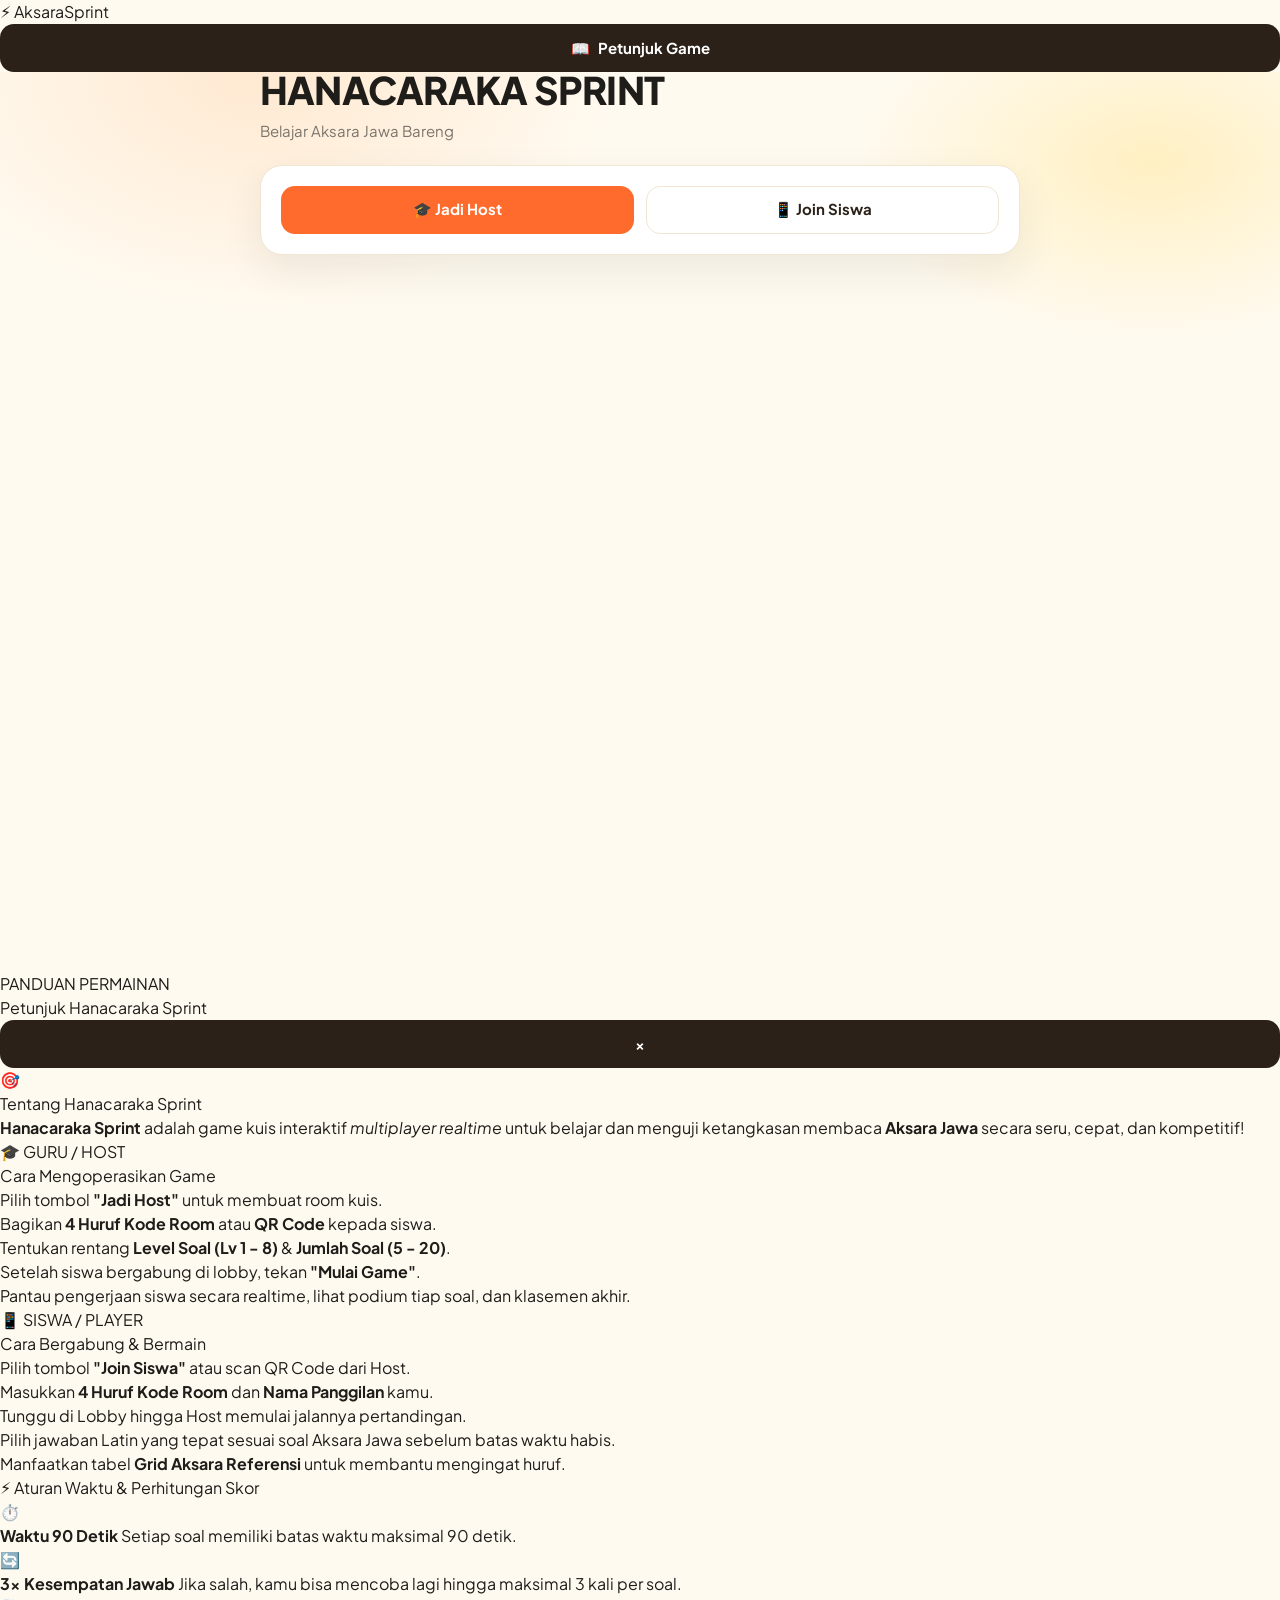
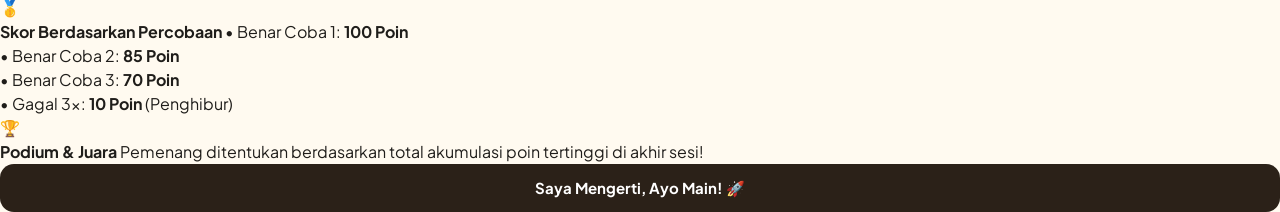
==== commit 89131073: "Revise index.html for Hanacaraka Sprint game Updated the HTML structure and content for the Hanacara" ====
--- a/index.html
+++ b/index.html
@@ -1,175 +1,157 @@
 <!DOCTYPE html>
-<html lang="en">
+<html lang="id">
 <head>
   <meta charset="UTF-8">
-  <meta name="viewport" content="width=device-width, initial-scale=1">
-  <title>Sprint Aksara Jawa</title>
-  <style>*,:after,:before{--tw-border-spacing-x:0;--tw-border-spacing-y:0;--tw-translate-x:0;--tw-translate-y:0;--tw-rotate:0;--tw-skew-x:0;--tw-skew-y:0;--tw-scale-x:1;--tw-scale-y:1;--tw-pan-x: ;--tw-pan-y: ;--tw-pinch-zoom: ;--tw-scroll-snap-strictness:proximity;--tw-gradient-from-position: ;--tw-gradient-via-position: ;--tw-gradient-to-position: ;--tw-ordinal: ;--tw-slashed-zero: ;--tw-numeric-figure: ;--tw-numeric-spacing: ;--tw-numeric-fraction: ;--tw-ring-inset: ;--tw-ring-offset-width:0px;--tw-ring-offset-color:#fff;--tw-ring-color:rgba(59,130,246,.5);--tw-ring-offset-shadow:0 0 #0000;--tw-ring-shadow:0 0 #0000;--tw-shadow:0 0 #0000;--tw-shadow-colored:0 0 #0000;--tw-blur: ;--tw-brightness: ;--tw-contrast: ;--tw-grayscale: ;--tw-hue-rotate: ;--tw-invert: ;--tw-saturate: ;--tw-sepia: ;--tw-drop-shadow: ;--tw-backdrop-blur: ;--tw-backdrop-brightness: ;--tw-backdrop-contrast: ;--tw-backdrop-grayscale: ;--tw-backdrop-hue-rotate: ;--tw-backdrop-invert: ;--tw-backdrop-opacity: ;--tw-backdrop-saturate: ;--tw-backdrop-sepia: ;--tw-contain-size: ;--tw-contain-layout: ;--tw-contain-paint: ;--tw-contain-style: }::backdrop{--tw-border-spacing-x:0;--tw-border-spacing-y:0;--tw-translate-x:0;--tw-translate-y:0;--tw-rotate:0;--tw-skew-x:0;--tw-skew-y:0;--tw-scale-x:1;--tw-scale-y:1;--tw-pan-x: ;--tw-pan-y: ;--tw-pinch-zoom: ;--tw-scroll-snap-strictness:proximity;--tw-gradient-from-position: ;--tw-gradient-via-position: ;--tw-gradient-to-position: ;--tw-ordinal: ;--tw-slashed-zero: ;--tw-numeric-figure: ;--tw-numeric-spacing: ;--tw-numeric-fraction: ;--tw-ring-inset: ;--tw-ring-offset-width:0px;--tw-ring-offset-color:#fff;--tw-ring-color:rgba(59,130,246,.5);--tw-ring-offset-shadow:0 0 #0000;--tw-ring-shadow:0 0 #0000;--tw-shadow:0 0 #0000;--tw-shadow-colored:0 0 #0000;--tw-blur: ;--tw-brightness: ;--tw-contrast: ;--tw-grayscale: ;--tw-hue-rotate: ;--tw-invert: ;--tw-saturate: ;--tw-sepia: ;--tw-drop-shadow: ;--tw-backdrop-blur: ;--tw-backdrop-brightness: ;--tw-backdrop-contrast: ;--tw-backdrop-grayscale: ;--tw-backdrop-hue-rotate: ;--tw-backdrop-invert: ;--tw-backdrop-opacity: ;--tw-backdrop-saturate: ;--tw-backdrop-sepia: ;--tw-contain-size: ;--tw-contain-layout: ;--tw-contain-paint: ;--tw-contain-style: }/*! tailwindcss v3.4.18 | MIT License | https://tailwindcss.com*/*,:after,:before{box-sizing:border-box;border:0 solid #e5e7eb}:after,:before{--tw-content:""}:host,html{line-height:1.5;-webkit-text-size-adjust:100%;-moz-tab-size:4;-o-tab-size:4;tab-size:4;font-family:ui-sans-serif,system-ui,sans-serif,Apple Color Emoji,Segoe UI Emoji,Segoe UI Symbol,Noto Color Emoji;font-feature-settings:normal;font-variation-settings:normal;-webkit-tap-highlight-color:transparent}body{line-height:inherit}hr{height:0;color:inherit;border-top-width:1px}abbr:where([title]){-webkit-text-decoration:underline dotted;text-decoration:underline dotted}h1,h2,h3,h4,h5,h6{font-size:inherit;font-weight:inherit}a{color:inherit;text-decoration:inherit}b,strong{font-weight:bolder}code,kbd,pre,samp{font-family:ui-monospace,SFMono-Regular,Menlo,Monaco,Consolas,Liberation Mono,Courier New,monospace;font-feature-settings:normal;font-variation-settings:normal;font-size:1em}small{font-size:80%}sub,sup{font-size:75%;line-height:0;position:relative;vertical-align:baseline}sub{bottom:-.25em}sup{top:-.5em}table{text-indent:0;border-color:inherit;border-collapse:collapse}button,input,optgroup,select,textarea{font-family:inherit;font-feature-settings:inherit;font-variation-settings:inherit;font-size:100%;font-weight:inherit;line-height:inherit;letter-spacing:inherit;color:inherit;margin:0;padding:0}button,select{text-transform:none}button,input:where([type=button]),input:where([type=reset]),input:where([type=submit]){-webkit-appearance:button;background-color:transparent;background-image:none}:-moz-focusring{outline:auto}:-moz-ui-invalid{box-shadow:none}progress{vertical-align:baseline}::-webkit-inner-spin-button,::-webkit-outer-spin-button{height:auto}[type=search]{-webkit-appearance:textfield;outline-offset:-2px}::-webkit-search-decoration{-webkit-appearance:none}::-webkit-file-upload-button{-webkit-appearance:button;font:inherit}summary{display:list-item}blockquote,dd,dl,figure,h1,h2,h3,h4,h5,h6,hr,p,pre{margin:0}fieldset{margin:0}fieldset,legend{padding:0}menu,ol,ul{list-style:none;margin:0;padding:0}dialog{padding:0}textarea{resize:vertical}input::-moz-placeholder,textarea::-moz-placeholder{opacity:1;color:#9ca3af}input::placeholder,textarea::placeholder{opacity:1;color:#9ca3af}[role=button],button{cursor:pointer}:disabled{cursor:default}audio,canvas,embed,iframe,img,object,svg,video{display:block;vertical-align:middle}img,video{max-width:100%;height:auto}[hidden]:where(:not([hidden=until-found])){display:none}.visible{visibility:visible}.block{display:block}.flex{display:flex}.filter{filter:var(--tw-blur) var(--tw-brightness) var(--tw-contrast) var(--tw-grayscale) var(--tw-hue-rotate) var(--tw-invert) var(--tw-saturate) var(--tw-sepia) var(--tw-drop-shadow)}#root,body,html{min-height:100%}body{margin:0;font-family:ui-sans-serif,system-ui,-apple-system,BlinkMacSystemFont,Segoe UI,sans-serif}[role=button]:not([aria-disabled=true]),button:not(:disabled),label[for],select:not(:disabled),summary{cursor:pointer}</style>
+  <meta name="viewport" content="width=device-width, initial-scale=1.0">
+  <title>Hanacaraka Sprint - Game Kuis Aksara Jawa Modern</title>
+  
+  <!-- Font Google Modern & Aksara Jawa -->
+  <link rel="preconnect" href="https://fonts.googleapis.com">
+  <link rel="preconnect" href="https://fonts.gstatic.com" crossorigin>
+  <link href="https://fonts.googleapis.com/css2?family=Noto+Sans+Javanese:wght@400;700&family=Plus+Jakarta+Sans:wght@400;500;600;700;800&family=Outfit:wght@600;700;800;900&display=swap" rel="stylesheet">
+  
+  <link rel="stylesheet" href="style.css">
 </head>
 <body>
+  <!-- Ambient Background Glow Orbs -->
+  <div class="bg-orb orb-1"></div>
+  <div class="bg-orb orb-2"></div>
+  <div class="bg-orb orb-3"></div>
+
+  <!-- Header Navigasi Atas -->
+  <header class="top-nav">
+    <div class="nav-container">
+      <div class="brand-logo">
+        <span class="logo-icon">⚡</span>
+        <span class="logo-text">AksaraSprint</span>
+      </div>
+      <button id="btnOpenGuide" class="guide-trigger-btn" type="button">
+        <span class="icon">📖</span>
+        <span>Petunjuk Game</span>
+      </button>
+    </div>
+  </header>
+
+  <!-- Container Utama React -->
   <div id="root"></div>
-  
-  <script type="module">var Pf=Object.create;var{getPrototypeOf:Nf,defineProperty:jl,getOwnPropertyNames:zf}=Object;var Tf=Object.prototype.hasOwnProperty;var Pn=(e,n,t)=>{t=e!=null?Pf(Nf(e)):{};let r=n||!e||!e.__esModule?jl(t,"default",{value:e,enumerable:!0}):t;for(let l of zf(e))if(!Tf.call(r,l))jl(r,l,{get:()=>e[l],enumerable:!0});return r};var Er=(e,n)=>()=>(n||e((n={exports:{}}).exports,n),n.exports);var Lf=(e,n)=>{for(var t in n)jl(e,t,{get:n[t],enumerable:!0,configurable:!0,set:(r)=>n[t]=()=>r})};var Rf=(e,n)=>()=>(e&&(n=e(e=0)),n);var xt=Er((Xf)=>{var Ct=Symbol.for("react.element"),Mf=Symbol.for("react.portal"),Df=Symbol.for("react.fragment"),Ff=Symbol.for("react.strict_mode"),Of=Symbol.for("react.profiler"),If=Symbol.for("react.provider"),Uf=Symbol.for("react.context"),Vf=Symbol.for("react.forward_ref"),$f=Symbol.for("react.suspense"),Bf=Symbol.for("react.memo"),Wf=Symbol.for("react.lazy"),zo=Symbol.iterator;function Af(e){if(e===null||typeof e!=="object")return null;return e=zo&&e[zo]||e["@@iterator"],typeof e==="function"?e:null}var Ro={isMounted:function(){return!1},enqueueForceUpdate:function(){},enqueueReplaceState:function(){},enqueueSetState:function(){}},Mo=Object.assign,Do={};function Yn(e,n,t){this.props=e,this.context=n,this.refs=Do,this.updater=t||Ro}Yn.prototype.isReactComponent={};Yn.prototype.setState=function(e,n){if(typeof e!=="object"&&typeof e!=="function"&&e!=null)throw Error("setState(...): takes an object of state variables to update or a function which returns an object of state variables.");this.updater.enqueueSetState(this,e,n,"setState")};Yn.prototype.forceUpdate=function(e){this.updater.enqueueForceUpdate(this,e,"forceUpdate")};function Fo(){}Fo.prototype=Yn.prototype;function Yl(e,n,t){this.props=e,this.context=n,this.refs=Do,this.updater=t||Ro}var Xl=Yl.prototype=new Fo;Xl.constructor=Yl;Mo(Xl,Yn.prototype);Xl.isPureReactComponent=!0;var To=Array.isArray,Oo=Object.prototype.hasOwnProperty,Hl={current:null},Io={key:!0,ref:!0,__self:!0,__source:!0};function Uo(e,n,t){var r,l={},u=null,i=null;if(n!=null)for(r in n.ref!==void 0&&(i=n.ref),n.key!==void 0&&(u=""+n.key),n)Oo.call(n,r)&&!Io.hasOwnProperty(r)&&(l[r]=n[r]);var o=arguments.length-2;if(o===1)l.children=t;else if(1<o){for(var s=Array(o),f=0;f<o;f++)s[f]=arguments[f+2];l.children=s}if(e&&e.defaultProps)for(r in o=e.defaultProps,o)l[r]===void 0&&(l[r]=o[r]);return{$$typeof:Ct,type:e,key:u,ref:i,props:l,_owner:Hl.current}}function Qf(e,n){return{$$typeof:Ct,type:e.type,key:n,ref:e.ref,props:e.props,_owner:e._owner}}function Gl(e){return typeof e==="object"&&e!==null&&e.$$typeof===Ct}function jf(e){var n={"=":"=0",":":"=2"};return"$"+e.replace(/[=:]/g,function(t){return n[t]})}var Lo=/\/+/g;function Kl(e,n){return typeof e==="object"&&e!==null&&e.key!=null?jf(""+e.key):n.toString(36)}function Cr(e,n,t,r,l){var u=typeof e;if(u==="undefined"||u==="boolean")e=null;var i=!1;if(e===null)i=!0;else switch(u){case"string":case"number":i=!0;break;case"object":switch(e.$$typeof){case Ct:case Mf:i=!0}}if(i)return i=e,l=l(i),e=r===""?"."+Kl(i,0):r,To(l)?(t="",e!=null&&(t=e.replace(Lo,"$&/")+"/"),Cr(l,n,t,"",function(f){return f})):l!=null&&(Gl(l)&&(l=Qf(l,t+(!l.key||i&&i.key===l.key?"":(""+l.key).replace(Lo,"$&/")+"/")+e)),n.push(l)),1;if(i=0,r=r===""?".":r+":",To(e))for(var o=0;o<e.length;o++){u=e[o];var s=r+Kl(u,o);i+=Cr(u,n,t,s,l)}else if(s=Af(e),typeof s==="function")for(e=s.call(e),o=0;!(u=e.next()).done;)u=u.value,s=r+Kl(u,o++),i+=Cr(u,n,t,s,l);else if(u==="object")throw n=String(e),Error("Objects are not valid as a React child (found: "+(n==="[object Object]"?"object with keys {"+Object.keys(e).join(", ")+"}":n)+"). If you meant to render a collection of children, use an array instead.");return i}function _r(e,n,t){if(e==null)return e;var r=[],l=0;return Cr(e,r,"","",function(u){return n.call(t,u,l++)}),r}function Kf(e){if(e._status===-1){var n=e._result;n=n(),n.then(function(t){if(e._status===0||e._status===-1)e._status=1,e._result=t},function(t){if(e._status===0||e._status===-1)e._status=2,e._result=t}),e._status===-1&&(e._status=0,e._result=n)}if(e._status===1)return e._result.default;throw e._result}var fe={current:null},xr={transition:null},Yf={ReactCurrentDispatcher:fe,ReactCurrentBatchConfig:xr,ReactCurrentOwner:Hl};function Vo(){throw Error("act(...) is not supported in production builds of React.")}Xf.Children={map:_r,forEach:function(e,n,t){_r(e,function(){n.apply(this,arguments)},t)},count:function(e){var n=0;return _r(e,function(){n++}),n},toArray:function(e){return _r(e,function(n){return n})||[]},only:function(e){if(!Gl(e))throw Error("React.Children.only expected to receive a single React element child.");return e}};Xf.Component=Yn;Xf.Fragment=Df;Xf.Profiler=Of;Xf.PureComponent=Yl;Xf.StrictMode=Ff;Xf.Suspense=$f;Xf.__SECRET_INTERNALS_DO_NOT_USE_OR_YOU_WILL_BE_FIRED=Yf;Xf.act=Vo;Xf.cloneElement=function(e,n,t){if(e===null||e===void 0)throw Error("React.cloneElement(...): The argument must be a React element, but you passed "+e+".");var r=Mo({},e.props),l=e.key,u=e.ref,i=e._owner;if(n!=null){if(n.ref!==void 0&&(u=n.ref,i=Hl.current),n.key!==void 0&&(l=""+n.key),e.type&&e.type.defaultProps)var o=e.type.defaultProps;for(s in n)Oo.call(n,s)&&!Io.hasOwnProperty(s)&&(r[s]=n[s]===void 0&&o!==void 0?o[s]:n[s])}var s=arguments.length-2;if(s===1)r.children=t;else if(1<s){o=Array(s);for(var f=0;f<s;f++)o[f]=arguments[f+2];r.children=o}return{$$typeof:Ct,type:e.type,key:l,ref:u,props:r,_owner:i}};Xf.createContext=function(e){return e={$$typeof:Uf,_currentValue:e,_currentValue2:e,_threadCount:0,Provider:null,Consumer:null,_defaultValue:null,_globalName:null},e.Provider={$$typeof:If,_context:e},e.Consumer=e};Xf.createElement=Uo;Xf.createFactory=function(e){var n=Uo.bind(null,e);return n.type=e,n};Xf.createRef=function(){return{current:null}};Xf.forwardRef=function(e){return{$$typeof:Vf,render:e}};Xf.isValidElement=Gl;Xf.lazy=function(e){return{$$typeof:Wf,_payload:{_status:-1,_result:e},_init:Kf}};Xf.memo=function(e,n){return{$$typeof:Bf,type:e,compare:n===void 0?null:n}};Xf.startTransition=function(e){var n=xr.transition;xr.transition={};try{e()}finally{xr.transition=n}};Xf.unstable_act=Vo;Xf.useCallback=function(e,n){return fe.current.useCallback(e,n)};Xf.useContext=function(e){return fe.current.useContext(e)};Xf.useDebugValue=function(){};Xf.useDeferredValue=function(e){return fe.current.useDeferredValue(e)};Xf.useEffect=function(e,n){return fe.current.useEffect(e,n)};Xf.useId=function(){return fe.current.useId()};Xf.useImperativeHandle=function(e,n,t){return fe.current.useImperativeHandle(e,n,t)};Xf.useInsertionEffect=function(e,n){return fe.current.useInsertionEffect(e,n)};Xf.useLayoutEffect=function(e,n){return fe.current.useLayoutEffect(e,n)};Xf.useMemo=function(e,n){return fe.current.useMemo(e,n)};Xf.useReducer=function(e,n,t){return fe.current.useReducer(e,n,t)};Xf.useRef=function(e){return fe.current.useRef(e)};Xf.useState=function(e){return fe.current.useState(e)};Xf.useSyncExternalStore=function(e,n,t){return fe.current.useSyncExternalStore(e,n,t)};Xf.useTransition=function(){return fe.current.useTransition()};Xf.version="18.3.1"});var Ko=Er((Rd)=>{function Jl(e,n){var t=e.length;e.push(n);e:for(;0<t;){var r=t-1>>>1,l=e[r];if(0<Pr(l,n))e[r]=n,e[t]=l,t=r;else break e}}function Me(e){return e.length===0?null:e[0]}function Lr(e){if(e.length===0)return null;var n=e[0],t=e.pop();if(t!==n){e[0]=t;e:for(var r=0,l=e.length,u=l>>>1;r<u;){var i=2*(r+1)-1,o=e[i],s=i+1,f=e[s];if(0>Pr(o,t))s<l&&0>Pr(f,o)?(e[r]=f,e[s]=t,r=s):(e[r]=o,e[i]=t,r=i);else if(s<l&&0>Pr(f,t))e[r]=f,e[s]=t,r=s;else break e}}return n}function Pr(e,n){var t=e.sortIndex-n.sortIndex;return t!==0?t:e.id-n.id}if(typeof performance==="object"&&typeof performance.now==="function")ql=performance,Rd.unstable_now=function(){return ql.now()};else Nr=Date,bl=Nr.now(),Rd.unstable_now=function(){return Nr.now()-bl};var ql,Nr,bl,We=[],ln=[],Ld=1,xe=null,ie=3,Rr=!1,Nn=!1,Nt=!1,Bo=typeof setTimeout==="function"?setTimeout:null,Wo=typeof clearTimeout==="function"?clearTimeout:null,$o=typeof setImmediate<"u"?setImmediate:null;typeof navigator<"u"&&navigator.scheduling!==void 0&&navigator.scheduling.isInputPending!==void 0&&navigator.scheduling.isInputPending.bind(navigator.scheduling);function eu(e){for(var n=Me(ln);n!==null;){if(n.callback===null)Lr(ln);else if(n.startTime<=e)Lr(ln),n.sortIndex=n.expirationTime,Jl(We,n);else break;n=Me(ln)}}function tu(e){if(Nt=!1,eu(e),!Nn)if(Me(We)!==null)Nn=!0,lu(ru);else{var n=Me(ln);n!==null&&uu(tu,n.startTime-e)}}function ru(e,n){Nn=!1,Nt&&(Nt=!1,Wo(zt),zt=-1),Rr=!0;var t=ie;try{eu(n);for(xe=Me(We);xe!==null&&(!(xe.expirationTime>n)||e&&!jo());){var r=xe.callback;if(typeof r==="function"){xe.callback=null,ie=xe.priorityLevel;var l=r(xe.expirationTime<=n);n=Rd.unstable_now(),typeof l==="function"?xe.callback=l:xe===Me(We)&&Lr(We),eu(n)}else Lr(We);xe=Me(We)}if(xe!==null)var u=!0;else{var i=Me(ln);i!==null&&uu(tu,i.startTime-n),u=!1}return u}finally{xe=null,ie=t,Rr=!1}}var Mr=!1,zr=null,zt=-1,Ao=5,Qo=-1;function jo(){return Rd.unstable_now()-Qo<Ao?!1:!0}function Zl(){if(zr!==null){var e=Rd.unstable_now();Qo=e;var n=!0;try{n=zr(!0,e)}finally{n?Pt():(Mr=!1,zr=null)}}else Mr=!1}var Pt;if(typeof $o==="function")Pt=function(){$o(Zl)};else if(typeof MessageChannel<"u")Tr=new MessageChannel,nu=Tr.port2,Tr.port1.onmessage=Zl,Pt=function(){nu.postMessage(null)};else Pt=function(){Bo(Zl,0)};var Tr,nu;function lu(e){zr=e,Mr||(Mr=!0,Pt())}function uu(e,n){zt=Bo(function(){e(Rd.unstable_now())},n)}Rd.unstable_IdlePriority=5;Rd.unstable_ImmediatePriority=1;Rd.unstable_LowPriority=4;Rd.unstable_NormalPriority=3;Rd.unstable_Profiling=null;Rd.unstable_UserBlockingPriority=2;Rd.unstable_cancelCallback=function(e){e.callback=null};Rd.unstable_continueExecution=function(){Nn||Rr||(Nn=!0,lu(ru))};Rd.unstable_forceFrameRate=function(e){0>e||125<e?console.error("forceFrameRate takes a positive int between 0 and 125, forcing frame rates higher than 125 fps is not supported"):Ao=0<e?Math.floor(1000/e):5};Rd.unstable_getCurrentPriorityLevel=function(){return ie};Rd.unstable_getFirstCallbackNode=function(){return Me(We)};Rd.unstable_next=function(e){switch(ie){case 1:case 2:case 3:var n=3;break;default:n=ie}var t=ie;ie=n;try{return e()}finally{ie=t}};Rd.unstable_pauseExecution=function(){};Rd.unstable_requestPaint=function(){};Rd.unstable_runWithPriority=function(e,n){switch(e){case 1:case 2:case 3:case 4:case 5:break;default:e=3}var t=ie;ie=e;try{return n()}finally{ie=t}};Rd.unstable_scheduleCallback=function(e,n,t){var r=Rd.unstable_now();switch(typeof t==="object"&&t!==null?(t=t.delay,t=typeof t==="number"&&0<t?r+t:r):t=r,e){case 1:var l=-1;break;case 2:l=250;break;case 5:l=1073741823;break;case 4:l=1e4;break;default:l=5000}return l=t+l,e={id:Ld++,callback:n,priorityLevel:e,startTime:t,expirationTime:l,sortIndex:-1},t>r?(e.sortIndex=t,Jl(ln,e),Me(We)===null&&e===Me(ln)&&(Nt?(Wo(zt),zt=-1):Nt=!0,uu(tu,t-r))):(e.sortIndex=l,Jl(We,e),Nn||Rr||(Nn=!0,lu(ru))),e};Rd.unstable_shouldYield=jo;Rd.unstable_wrapCallback=function(e){var n=ie;return function(){var t=ie;ie=n;try{return e.apply(this,arguments)}finally{ie=t}}}});var fo={};Lf(fo,{version:()=>uf,unstable_renderSubtreeIntoContainer:()=>lf,unstable_batchedUpdates:()=>rf,unmountComponentAtNode:()=>tf,render:()=>nf,hydrateRoot:()=>ef,hydrate:()=>bc,flushSync:()=>qc,findDOMNode:()=>Jc,createRoot:()=>Zc,createPortal:()=>Gc,__SECRET_INTERNALS_DO_NOT_USE_OR_YOU_WILL_BE_FIRED:()=>Hc});function k(e){for(var n="https://reactjs.org/docs/error-decoder.html?invariant="+e,t=1;t<arguments.length;t++)n+="&args[]="+encodeURIComponent(arguments[t]);return"Minified React error #"+e+"; visit "+n+" for the full message or use the non-minified dev environment for full errors and additional helpful warnings."}function Wn(e,n){ht(e,n),ht(e+"Capture",n)}function ht(e,n){bt[e]=n;for(e=0;e<n.length;e++)Js.add(n[e])}function Jd(e){if(Nu.call(Xo,e))return!0;if(Nu.call(Yo,e))return!1;if(Zd.test(e))return Xo[e]=!0;return Yo[e]=!0,!1}function qd(e,n,t,r){if(t!==null&&t.type===0)return!1;switch(typeof n){case"function":case"symbol":return!0;case"boolean":if(r)return!1;if(t!==null)return!t.acceptsBooleans;return e=e.toLowerCase().slice(0,5),e!=="data-"&&e!=="aria-";default:return!1}}function bd(e,n,t,r){if(n===null||typeof n>"u"||qd(e,n,t,r))return!0;if(r)return!1;if(t!==null)switch(t.type){case 3:return!n;case 4:return n===!1;case 5:return isNaN(n);case 6:return isNaN(n)||1>n}return!1}function he(e,n,t,r,l,u,i){this.acceptsBooleans=n===2||n===3||n===4,this.attributeName=r,this.attributeNamespace=l,this.mustUseProperty=t,this.propertyName=e,this.type=n,this.sanitizeURL=u,this.removeEmptyString=i}function Ei(e){return e[1].toUpperCase()}function _i(e,n,t,r){var l=re.hasOwnProperty(n)?re[n]:null;if(l!==null?l.type!==0:r||!(2<n.length)||n[0]!=="o"&&n[0]!=="O"||n[1]!=="n"&&n[1]!=="N")bd(n,t,l,r)&&(t=null),r||l===null?Jd(n)&&(t===null?e.removeAttribute(n):e.setAttribute(n,""+t)):l.mustUseProperty?e[l.propertyName]=t===null?l.type===3?!1:"":t:(n=l.attributeName,r=l.attributeNamespace,t===null?e.removeAttribute(n):(l=l.type,t=l===3||l===4&&t===!0?"":""+t,r?e.setAttributeNS(r,n,t):e.setAttribute(n,t)))}function Tt(e){if(e===null||typeof e!=="object")return null;return e=Ho&&e[Ho]||e["@@iterator"],typeof e==="function"?e:null}function It(e){if(iu===void 0)try{throw Error()}catch(t){var n=t.stack.trim().match(/\n( *(at )?)/);iu=n&&n[1]||""}return`
-`+iu+e}function su(e,n){if(!e||ou)return"";ou=!0;var t=Error.prepareStackTrace;Error.prepareStackTrace=void 0;try{if(n)if(n=function(){throw Error()},Object.defineProperty(n.prototype,"props",{set:function(){throw Error()}}),typeof Reflect==="object"&&Reflect.construct){try{Reflect.construct(n,[])}catch(f){var r=f}Reflect.construct(e,[],n)}else{try{n.call()}catch(f){r=f}e.call(n.prototype)}else{try{throw Error()}catch(f){r=f}e()}}catch(f){if(f&&r&&typeof f.stack==="string"){for(var l=f.stack.split(`
-`),u=r.stack.split(`
-`),i=l.length-1,o=u.length-1;1<=i&&0<=o&&l[i]!==u[o];)o--;for(;1<=i&&0<=o;i--,o--)if(l[i]!==u[o]){if(i!==1||o!==1)do if(i--,o--,0>o||l[i]!==u[o]){var s=`
-`+l[i].replace(" at new "," at ");return e.displayName&&s.includes("<anonymous>")&&(s=s.replace("<anonymous>",e.displayName)),s}while(1<=i&&0<=o);break}}}finally{ou=!1,Error.prepareStackTrace=t}return(e=e?e.displayName||e.name:"")?It(e):""}function ep(e){switch(e.tag){case 5:return It(e.type);case 16:return It("Lazy");case 13:return It("Suspense");case 19:return It("SuspenseList");case 0:case 2:case 15:return e=su(e.type,!1),e;case 11:return e=su(e.type.render,!1),e;case 1:return e=su(e.type,!0),e;default:return""}}function Ru(e){if(e==null)return null;if(typeof e==="function")return e.displayName||e.name||null;if(typeof e==="string")return e;switch(e){case Jn:return"Fragment";case Zn:return"Portal";case zu:return"Profiler";case Ci:return"StrictMode";case Tu:return"Suspense";case Lu:return"SuspenseList"}if(typeof e==="object")switch(e.$$typeof){case bs:return(e.displayName||"Context")+".Consumer";case qs:return(e._context.displayName||"Context")+".Provider";case xi:var n=e.render;return e=e.displayName,e||(e=n.displayName||n.name||"",e=e!==""?"ForwardRef("+e+")":"ForwardRef"),e;case Pi:return n=e.displayName||null,n!==null?n:Ru(e.type)||"Memo";case on:n=e._payload,e=e._init;try{return Ru(e(n))}catch(t){}}return null}function np(e){var n=e.type;switch(e.tag){case 24:return"Cache";case 9:return(n.displayName||"Context")+".Consumer";case 10:return(n._context.displayName||"Context")+".Provider";case 18:return"DehydratedFragment";case 11:return e=n.render,e=e.displayName||e.name||"",n.displayName||(e!==""?"ForwardRef("+e+")":"ForwardRef");case 7:return"Fragment";case 5:return n;case 4:return"Portal";case 3:return"Root";case 6:return"Text";case 16:return Ru(n);case 8:return n===Ci?"StrictMode":"Mode";case 22:return"Offscreen";case 12:return"Profiler";case 21:return"Scope";case 13:return"Suspense";case 19:return"SuspenseList";case 25:return"TracingMarker";case 1:case 0:case 17:case 2:case 14:case 15:if(typeof n==="function")return n.displayName||n.name||null;if(typeof n==="string")return n}return null}function Sn(e){switch(typeof e){case"boolean":case"number":case"string":case"undefined":return e;case"object":return e;default:return""}}function na(e){var n=e.type;return(e=e.nodeName)&&e.toLowerCase()==="input"&&(n==="checkbox"||n==="radio")}function tp(e){var n=na(e)?"checked":"value",t=Object.getOwnPropertyDescriptor(e.constructor.prototype,n),r=""+e[n];if(!e.hasOwnProperty(n)&&typeof t<"u"&&typeof t.get==="function"&&typeof t.set==="function"){var{get:l,set:u}=t;return Object.defineProperty(e,n,{configurable:!0,get:function(){return l.call(this)},set:function(i){r=""+i,u.call(this,i)}}),Object.defineProperty(e,n,{enumerable:t.enumerable}),{getValue:function(){return r},setValue:function(i){r=""+i},stopTracking:function(){e._valueTracker=null,delete e[n]}}}}function Fr(e){e._valueTracker||(e._valueTracker=tp(e))}function ta(e){if(!e)return!1;var n=e._valueTracker;if(!n)return!0;var t=n.getValue(),r="";return e&&(r=na(e)?e.checked?"true":"false":e.value),e=r,e!==t?(n.setValue(e),!0):!1}function ul(e){if(e=e||(typeof document<"u"?document:void 0),typeof e>"u")return null;try{return e.activeElement||e.body}catch(n){return e.body}}function Mu(e,n){var t=n.checked;return Y({},n,{defaultChecked:void 0,defaultValue:void 0,value:void 0,checked:t!=null?t:e._wrapperState.initialChecked})}function Go(e,n){var t=n.defaultValue==null?"":n.defaultValue,r=n.checked!=null?n.checked:n.defaultChecked;t=Sn(n.value!=null?n.value:t),e._wrapperState={initialChecked:r,initialValue:t,controlled:n.type==="checkbox"||n.type==="radio"?n.checked!=null:n.value!=null}}function ra(e,n){n=n.checked,n!=null&&_i(e,"checked",n,!1)}function Du(e,n){ra(e,n);var t=Sn(n.value),r=n.type;if(t!=null)if(r==="number"){if(t===0&&e.value===""||e.value!=t)e.value=""+t}else e.value!==""+t&&(e.value=""+t);else if(r==="submit"||r==="reset"){e.removeAttribute("value");return}n.hasOwnProperty("value")?Fu(e,n.type,t):n.hasOwnProperty("defaultValue")&&Fu(e,n.type,Sn(n.defaultValue)),n.checked==null&&n.defaultChecked!=null&&(e.defaultChecked=!!n.defaultChecked)}function Zo(e,n,t){if(n.hasOwnProperty("value")||n.hasOwnProperty("defaultValue")){var r=n.type;if(!(r!=="submit"&&r!=="reset"||n.value!==void 0&&n.value!==null))return;n=""+e._wrapperState.initialValue,t||n===e.value||(e.value=n),e.defaultValue=n}t=e.name,t!==""&&(e.name=""),e.defaultChecked=!!e._wrapperState.initialChecked,t!==""&&(e.name=t)}function Fu(e,n,t){if(n!=="number"||ul(e.ownerDocument)!==e)t==null?e.defaultValue=""+e._wrapperState.initialValue:e.defaultValue!==""+t&&(e.defaultValue=""+t)}function st(e,n,t,r){if(e=e.options,n){n={};for(var l=0;l<t.length;l++)n["$"+t[l]]=!0;for(t=0;t<e.length;t++)l=n.hasOwnProperty("$"+e[t].value),e[t].selected!==l&&(e[t].selected=l),l&&r&&(e[t].defaultSelected=!0)}else{t=""+Sn(t),n=null;for(l=0;l<e.length;l++){if(e[l].value===t){e[l].selected=!0,r&&(e[l].defaultSelected=!0);return}n!==null||e[l].disabled||(n=e[l])}n!==null&&(n.selected=!0)}}function Ou(e,n){if(n.dangerouslySetInnerHTML!=null)throw Error(k(91));return Y({},n,{value:void 0,defaultValue:void 0,children:""+e._wrapperState.initialValue})}function Jo(e,n){var t=n.value;if(t==null){if(t=n.children,n=n.defaultValue,t!=null){if(n!=null)throw Error(k(92));if(Ut(t)){if(1<t.length)throw Error(k(93));t=t[0]}n=t}n==null&&(n=""),t=n}e._wrapperState={initialValue:Sn(t)}}function la(e,n){var t=Sn(n.value),r=Sn(n.defaultValue);t!=null&&(t=""+t,t!==e.value&&(e.value=t),n.defaultValue==null&&e.defaultValue!==t&&(e.defaultValue=t)),r!=null&&(e.defaultValue=""+r)}function qo(e){var n=e.textContent;n===e._wrapperState.initialValue&&n!==""&&n!==null&&(e.value=n)}function ua(e){switch(e){case"svg":return"http://www.w3.org/2000/svg";case"math":return"http://www.w3.org/1998/Math/MathML";default:return"http://www.w3.org/1999/xhtml"}}function Iu(e,n){return e==null||e==="http://www.w3.org/1999/xhtml"?ua(n):e==="http://www.w3.org/2000/svg"&&n==="foreignObject"?"http://www.w3.org/1999/xhtml":e}function er(e,n){if(n){var t=e.firstChild;if(t&&t===e.lastChild&&t.nodeType===3){t.nodeValue=n;return}}e.textContent=n}function oa(e,n,t){return n==null||typeof n==="boolean"||n===""?"":t||typeof n!=="number"||n===0||jt.hasOwnProperty(e)&&jt[e]?(""+n).trim():n+"px"}function sa(e,n){e=e.style;for(var t in n)if(n.hasOwnProperty(t)){var r=t.indexOf("--")===0,l=oa(t,n[t],r);t==="float"&&(t="cssFloat"),r?e.setProperty(t,l):e[t]=l}}function Uu(e,n){if(n){if(lp[e]&&(n.children!=null||n.dangerouslySetInnerHTML!=null))throw Error(k(137,e));if(n.dangerouslySetInnerHTML!=null){if(n.children!=null)throw Error(k(60));if(typeof n.dangerouslySetInnerHTML!=="object"||!("__html"in n.dangerouslySetInnerHTML))throw Error(k(61))}if(n.style!=null&&typeof n.style!=="object")throw Error(k(62))}}function Vu(e,n){if(e.indexOf("-")===-1)return typeof n.is==="string";switch(e){case"annotation-xml":case"color-profile":case"font-face":case"font-face-src":case"font-face-uri":case"font-face-format":case"font-face-name":case"missing-glyph":return!1;default:return!0}}function Ni(e){return e=e.target||e.srcElement||window,e.correspondingUseElement&&(e=e.correspondingUseElement),e.nodeType===3?e.parentNode:e}function bo(e){if(e=gr(e)){if(typeof Bu!=="function")throw Error(k(280));var n=e.stateNode;n&&(n=Dl(n),Bu(e.stateNode,e.type,n))}}function aa(e){at?ct?ct.push(e):ct=[e]:at=e}function ca(){if(at){var e=at,n=ct;if(ct=at=null,bo(e),n)for(e=0;e<n.length;e++)bo(n[e])}}function fa(e,n){return e(n)}function da(){}function pa(e,n,t){if(au)return e(n,t);au=!0;try{return fa(e,n,t)}finally{if(au=!1,at!==null||ct!==null)da(),ca()}}function nr(e,n){var t=e.stateNode;if(t===null)return null;var r=Dl(t);if(r===null)return null;t=r[n];e:switch(n){case"onClick":case"onClickCapture":case"onDoubleClick":case"onDoubleClickCapture":case"onMouseDown":case"onMouseDownCapture":case"onMouseMove":case"onMouseMoveCapture":case"onMouseUp":case"onMouseUpCapture":case"onMouseEnter":(r=!r.disabled)||(e=e.type,r=!(e==="button"||e==="input"||e==="select"||e==="textarea")),e=!r;break e;default:e=!1}if(e)return null;if(t&&typeof t!=="function")throw Error(k(231,n,typeof t));return t}function up(e,n,t,r,l,u,i,o,s){var f=Array.prototype.slice.call(arguments,3);try{n.apply(t,f)}catch(h){this.onError(h)}}function op(e,n,t,r,l,u,i,o,s){Kt=!1,il=null,up.apply(ip,arguments)}function sp(e,n,t,r,l,u,i,o,s){if(op.apply(this,arguments),Kt){if(Kt){var f=il;Kt=!1,il=null}else throw Error(k(198));ol||(ol=!0,Au=f)}}function An(e){var n=e,t=e;if(e.alternate)for(;n.return;)n=n.return;else{e=n;do n=e,(n.flags&4098)!==0&&(t=n.return),e=n.return;while(e)}return n.tag===3?t:null}function ha(e){if(e.tag===13){var n=e.memoizedState;if(n===null&&(e=e.alternate,e!==null&&(n=e.memoizedState)),n!==null)return n.dehydrated}return null}function es(e){if(An(e)!==e)throw Error(k(188))}function ap(e){var n=e.alternate;if(!n){if(n=An(e),n===null)throw Error(k(188));return n!==e?null:e}for(var t=e,r=n;;){var l=t.return;if(l===null)break;var u=l.alternate;if(u===null){if(r=l.return,r!==null){t=r;continue}break}if(l.child===u.child){for(u=l.child;u;){if(u===t)return es(l),e;if(u===r)return es(l),n;u=u.sibling}throw Error(k(188))}if(t.return!==r.return)t=l,r=u;else{for(var i=!1,o=l.child;o;){if(o===t){i=!0,t=l,r=u;break}if(o===r){i=!0,r=l,t=u;break}o=o.sibling}if(!i){for(o=u.child;o;){if(o===t){i=!0,t=u,r=l;break}if(o===r){i=!0,r=u,t=l;break}o=o.sibling}if(!i)throw Error(k(189))}}if(t.alternate!==r)throw Error(k(190))}if(t.tag!==3)throw Error(k(188));return t.stateNode.current===t?e:n}function va(e){return e=ap(e),e!==null?ma(e):null}function ma(e){if(e.tag===5||e.tag===6)return e;for(e=e.child;e!==null;){var n=ma(e);if(n!==null)return n;e=e.sibling}return null}function hp(e){if(Ke&&typeof Ke.onCommitFiberRoot==="function")try{Ke.onCommitFiberRoot(Tl,e,void 0,(e.current.flags&128)===128)}catch(n){}}function yp(e){return e>>>=0,e===0?32:31-(vp(e)/mp|0)|0}function Vt(e){switch(e&-e){case 1:return 1;case 2:return 2;case 4:return 4;case 8:return 8;case 16:return 16;case 32:return 32;case 64:case 128:case 256:case 512:case 1024:case 2048:case 4096:case 8192:case 16384:case 32768:case 65536:case 131072:case 262144:case 524288:case 1048576:case 2097152:return e&4194240;case 4194304:case 8388608:case 16777216:case 33554432:case 67108864:return e&130023424;case 134217728:return 134217728;case 268435456:return 268435456;case 536870912:return 536870912;case 1073741824:return 1073741824;default:return e}}function al(e,n){var t=e.pendingLanes;if(t===0)return 0;var r=0,l=e.suspendedLanes,u=e.pingedLanes,i=t&268435455;if(i!==0){var o=i&~l;o!==0?r=Vt(o):(u&=i,u!==0&&(r=Vt(u)))}else i=t&~l,i!==0?r=Vt(i):u!==0&&(r=Vt(u));if(r===0)return 0;if(n!==0&&n!==r&&(n&l)===0&&(l=r&-r,u=n&-n,l>=u||l===16&&(u&4194240)!==0))return n;if((r&4)!==0&&(r|=t&16),n=e.entangledLanes,n!==0)for(e=e.entanglements,n&=r;0<n;)t=31-Ue(n),l=1<<t,r|=e[t],n&=~l;return r}function gp(e,n){switch(e){case 1:case 2:case 4:return n+250;case 8:case 16:case 32:case 64:case 128:case 256:case 512:case 1024:case 2048:case 4096:case 8192:case 16384:case 32768:case 65536:case 131072:case 262144:case 524288:case 1048576:case 2097152:return n+5000;case 4194304:case 8388608:case 16777216:case 33554432:case 67108864:return-1;case 134217728:case 268435456:case 536870912:case 1073741824:return-1;default:return-1}}function kp(e,n){for(var{suspendedLanes:t,pingedLanes:r,expirationTimes:l,pendingLanes:u}=e;0<u;){var i=31-Ue(u),o=1<<i,s=l[i];if(s===-1){if((o&t)===0||(o&r)!==0)l[i]=gp(o,n)}else s<=n&&(e.expiredLanes|=o);u&=~o}}function Qu(e){return e=e.pendingLanes&-1073741825,e!==0?e:e&1073741824?1073741824:0}function wa(){var e=Ir;return Ir<<=1,(Ir&4194240)===0&&(Ir=64),e}function cu(e){for(var n=[],t=0;31>t;t++)n.push(e);return n}function mr(e,n,t){e.pendingLanes|=n,n!==536870912&&(e.suspendedLanes=0,e.pingedLanes=0),e=e.eventTimes,n=31-Ue(n),e[n]=t}function wp(e,n){var t=e.pendingLanes&~n;e.pendingLanes=n,e.suspendedLanes=0,e.pingedLanes=0,e.expiredLanes&=n,e.mutableReadLanes&=n,e.entangledLanes&=n,n=e.entanglements;var r=e.eventTimes;for(e=e.expirationTimes;0<t;){var l=31-Ue(t),u=1<<l;n[l]=0,r[l]=-1,e[l]=-1,t&=~u}}function Ti(e,n){var t=e.entangledLanes|=n;for(e=e.entanglements;t;){var r=31-Ue(t),l=1<<r;l&n|e[r]&n&&(e[r]|=n),t&=~l}}function Sa(e){return e&=-e,1<e?4<e?(e&268435455)!==0?16:536870912:4:1}function ts(e,n){switch(e){case"focusin":case"focusout":pn=null;break;case"dragenter":case"dragleave":hn=null;break;case"mouseover":case"mouseout":vn=null;break;case"pointerover":case"pointerout":tr.delete(n.pointerId);break;case"gotpointercapture":case"lostpointercapture":rr.delete(n.pointerId)}}function Lt(e,n,t,r,l,u){if(e===null||e.nativeEvent!==u)return e={blockedOn:n,domEventName:t,eventSystemFlags:r,nativeEvent:u,targetContainers:[l]},n!==null&&(n=gr(n),n!==null&&Li(n)),e;return e.eventSystemFlags|=r,n=e.targetContainers,l!==null&&n.indexOf(l)===-1&&n.push(l),e}function Ep(e,n,t,r,l){switch(n){case"focusin":return pn=Lt(pn,e,n,t,r,l),!0;case"dragenter":return hn=Lt(hn,e,n,t,r,l),!0;case"mouseover":return vn=Lt(vn,e,n,t,r,l),!0;case"pointerover":var u=l.pointerId;return tr.set(u,Lt(tr.get(u)||null,e,n,t,r,l)),!0;case"gotpointercapture":return u=l.pointerId,rr.set(u,Lt(rr.get(u)||null,e,n,t,r,l)),!0}return!1}function Pa(e){var n=Rn(e.target);if(n!==null){var t=An(n);if(t!==null){if(n=t.tag,n===13){if(n=ha(t),n!==null){e.blockedOn=n,xa(e.priority,function(){_a(t)});return}}else if(n===3&&t.stateNode.current.memoizedState.isDehydrated){e.blockedOn=t.tag===3?t.stateNode.containerInfo:null;return}}}e.blockedOn=null}function Hr(e){if(e.blockedOn!==null)return!1;for(var n=e.targetContainers;0<n.length;){var t=Ku(e.domEventName,e.eventSystemFlags,n[0],e.nativeEvent);if(t===null){t=e.nativeEvent;var r=new t.constructor(t.type,t);$u=r,t.target.dispatchEvent(r),$u=null}else return n=gr(t),n!==null&&Li(n),e.blockedOn=t,!1;n.shift()}return!0}function rs(e,n,t){Hr(e)&&t.delete(n)}function _p(){ju=!1,pn!==null&&Hr(pn)&&(pn=null),hn!==null&&Hr(hn)&&(hn=null),vn!==null&&Hr(vn)&&(vn=null),tr.forEach(rs),rr.forEach(rs)}function Rt(e,n){e.blockedOn===n&&(e.blockedOn=null,ju||(ju=!0,Q.unstable_scheduleCallback(Q.unstable_NormalPriority,_p)))}function lr(e){function n(l){return Rt(l,e)}if(0<Vr.length){Rt(Vr[0],e);for(var t=1;t<Vr.length;t++){var r=Vr[t];r.blockedOn===e&&(r.blockedOn=null)}}pn!==null&&Rt(pn,e),hn!==null&&Rt(hn,e),vn!==null&&Rt(vn,e),tr.forEach(n),rr.forEach(n);for(t=0;t<an.length;t++)r=an[t],r.blockedOn===e&&(r.blockedOn=null);for(;0<an.length&&(t=an[0],t.blockedOn===null);)Pa(t),t.blockedOn===null&&an.shift()}function Cp(e,n,t,r){var l=U,u=ft.transition;ft.transition=null;try{U=1,Ri(e,n,t,r)}finally{U=l,ft.transition=u}}function xp(e,n,t,r){var l=U,u=ft.transition;ft.transition=null;try{U=4,Ri(e,n,t,r)}finally{U=l,ft.transition=u}}function Ri(e,n,t,r){if(cl){var l=Ku(e,n,t,r);if(l===null)mu(e,n,r,fl,t),ts(e,r);else if(Ep(l,e,n,t,r))r.stopPropagation();else if(ts(e,r),n&4&&-1<Sp.indexOf(e)){for(;l!==null;){var u=gr(l);if(u!==null&&Ea(u),u=Ku(e,n,t,r),u===null&&mu(e,n,r,fl,t),u===l)break;l=u}l!==null&&r.stopPropagation()}else mu(e,n,r,null,t)}}function Ku(e,n,t,r){if(fl=null,e=Ni(r),e=Rn(e),e!==null)if(n=An(e),n===null)e=null;else if(t=n.tag,t===13){if(e=ha(n),e!==null)return e;e=null}else if(t===3){if(n.stateNode.current.memoizedState.isDehydrated)return n.tag===3?n.stateNode.containerInfo:null;e=null}else n!==e&&(e=null);return fl=e,null}function Na(e){switch(e){case"cancel":case"click":case"close":case"contextmenu":case"copy":case"cut":case"auxclick":case"dblclick":case"dragend":case"dragstart":case"drop":case"focusin":case"focusout":case"input":case"invalid":case"keydown":case"keypress":case"keyup":case"mousedown":case"mouseup":case"paste":case"pause":case"play":case"pointercancel":case"pointerdown":case"pointerup":case"ratechange":case"reset":case"resize":case"seeked":case"submit":case"touchcancel":case"touchend":case"touchstart":case"volumechange":case"change":case"selectionchange":case"textInput":case"compositionstart":case"compositionend":case"compositionupdate":case"beforeblur":case"afterblur":case"beforeinput":case"blur":case"fullscreenchange":case"focus":case"hashchange":case"popstate":case"select":case"selectstart":return 1;case"drag":case"dragenter":case"dragexit":case"dragleave":case"dragover":case"mousemove":case"mouseout":case"mouseover":case"pointermove":case"pointerout":case"pointerover":case"scroll":case"toggle":case"touchmove":case"wheel":case"mouseenter":case"mouseleave":case"pointerenter":case"pointerleave":return 4;case"message":switch(dp()){case zi:return 1;case ga:return 4;case sl:case pp:return 16;case ka:return 536870912;default:return 16}default:return 16}}function za(){if(Gr)return Gr;var e,n=Mi,t=n.length,r,l="value"in fn?fn.value:fn.textContent,u=l.length;for(e=0;e<t&&n[e]===l[e];e++);var i=t-e;for(r=1;r<=i&&n[t-r]===l[u-r];r++);return Gr=l.slice(e,1<r?1-r:void 0)}function Zr(e){var n=e.keyCode;return"charCode"in e?(e=e.charCode,e===0&&n===13&&(e=13)):e=n,e===10&&(e=13),32<=e||e===13?e:0}function $r(){return!0}function ls(){return!1}function Ce(e){function n(t,r,l,u,i){this._reactName=t,this._targetInst=l,this.type=r,this.nativeEvent=u,this.target=i,this.currentTarget=null;for(var o in e)e.hasOwnProperty(o)&&(t=e[o],this[o]=t?t(u):u[o]);return this.isDefaultPrevented=(u.defaultPrevented!=null?u.defaultPrevented:u.returnValue===!1)?$r:ls,this.isPropagationStopped=ls,this}return Y(n.prototype,{preventDefault:function(){this.defaultPrevented=!0;var t=this.nativeEvent;t&&(t.preventDefault?t.preventDefault():typeof t.returnValue!=="unknown"&&(t.returnValue=!1),this.isDefaultPrevented=$r)},stopPropagation:function(){var t=this.nativeEvent;t&&(t.stopPropagation?t.stopPropagation():typeof t.cancelBubble!=="unknown"&&(t.cancelBubble=!0),this.isPropagationStopped=$r)},persist:function(){},isPersistent:$r}),n}function Vp(e){var n=this.nativeEvent;return n.getModifierState?n.getModifierState(e):(e=Up[e])?!!n[e]:!1}function Fi(){return Vp}function La(e,n){switch(e){case"keyup":return Hp.indexOf(n.keyCode)!==-1;case"keydown":return n.keyCode!==229;case"keypress":case"mousedown":case"focusout":return!0;default:return!1}}function Ra(e){return e=e.detail,typeof e==="object"&&"data"in e?e.data:null}function Zp(e,n){switch(e){case"compositionend":return Ra(n);case"keypress":if(n.which!==32)return null;return as=!0,ss;case"textInput":return e=n.data,e===ss&&as?null:e;default:return null}}function Jp(e,n){if(qn)return e==="compositionend"||!Oi&&La(e,n)?(e=za(),Gr=Mi=fn=null,qn=!1,e):null;switch(e){case"paste":return null;case"keypress":if(!(n.ctrlKey||n.altKey||n.metaKey)||n.ctrlKey&&n.altKey){if(n.char&&1<n.char.length)return n.char;if(n.which)return String.fromCharCode(n.which)}return null;case"compositionend":return Ta&&n.locale!=="ko"?null:n.data;default:return null}}function cs(e){var n=e&&e.nodeName&&e.nodeName.toLowerCase();return n==="input"?!!qp[e.type]:n==="textarea"?!0:!1}function Ma(e,n,t,r){aa(r),n=dl(n,"onChange"),0<n.length&&(t=new Di("onChange","change",null,t,r),e.push({event:t,listeners:n}))}function bp(e){Qa(e,0)}function Rl(e){var n=nt(e);if(ta(n))return e}function e0(e,n){if(e==="change")return n}function fs(){Xt&&(Xt.detachEvent("onpropertychange",Fa),ur=Xt=null)}function Fa(e){if(e.propertyName==="value"&&Rl(ur)){var n=[];Ma(n,ur,e,Ni(e)),pa(bp,n)}}function n0(e,n,t){e==="focusin"?(fs(),Xt=n,ur=t,Xt.attachEvent("onpropertychange",Fa)):e==="focusout"&&fs()}function t0(e){if(e==="selectionchange"||e==="keyup"||e==="keydown")return Rl(ur)}function r0(e,n){if(e==="click")return Rl(n)}function l0(e,n){if(e==="input"||e==="change")return Rl(n)}function u0(e,n){return e===n&&(e!==0||1/e===1/n)||e!==e&&n!==n}function ir(e,n){if($e(e,n))return!0;if(typeof e!=="object"||e===null||typeof n!=="object"||n===null)return!1;var t=Object.keys(e),r=Object.keys(n);if(t.length!==r.length)return!1;for(r=0;r<t.length;r++){var l=t[r];if(!Nu.call(n,l)||!$e(e[l],n[l]))return!1}return!0}function ds(e){for(;e&&e.firstChild;)e=e.firstChild;return e}function ps(e,n){var t=ds(e);e=0;for(var r;t;){if(t.nodeType===3){if(r=e+t.textContent.length,e<=n&&r>=n)return{node:t,offset:n-e};e=r}e:{for(;t;){if(t.nextSibling){t=t.nextSibling;break e}t=t.parentNode}t=void 0}t=ds(t)}}function Oa(e,n){return e&&n?e===n?!0:e&&e.nodeType===3?!1:n&&n.nodeType===3?Oa(e,n.parentNode):("contains"in e)?e.contains(n):e.compareDocumentPosition?!!(e.compareDocumentPosition(n)&16):!1:!1}function Ia(){for(var e=window,n=ul();n instanceof e.HTMLIFrameElement;){try{var t=typeof n.contentWindow.location.href==="string"}catch(r){t=!1}if(t)e=n.contentWindow;else break;n=ul(e.document)}return n}function Ii(e){var n=e&&e.nodeName&&e.nodeName.toLowerCase();return n&&(n==="input"&&(e.type==="text"||e.type==="search"||e.type==="tel"||e.type==="url"||e.type==="password")||n==="textarea"||e.contentEditable==="true")}function i0(e){var n=Ia(),t=e.focusedElem,r=e.selectionRange;if(n!==t&&t&&t.ownerDocument&&Oa(t.ownerDocument.documentElement,t)){if(r!==null&&Ii(t)){if(n=r.start,e=r.end,e===void 0&&(e=n),"selectionStart"in t)t.selectionStart=n,t.selectionEnd=Math.min(e,t.value.length);else if(e=(n=t.ownerDocument||document)&&n.defaultView||window,e.getSelection){e=e.getSelection();var l=t.textContent.length,u=Math.min(r.start,l);r=r.end===void 0?u:Math.min(r.end,l),!e.extend&&u>r&&(l=r,r=u,u=l),l=ps(t,u);var i=ps(t,r);l&&i&&(e.rangeCount!==1||e.anchorNode!==l.node||e.anchorOffset!==l.offset||e.focusNode!==i.node||e.focusOffset!==i.offset)&&(n=n.createRange(),n.setStart(l.node,l.offset),e.removeAllRanges(),u>r?(e.addRange(n),e.extend(i.node,i.offset)):(n.setEnd(i.node,i.offset),e.addRange(n)))}}n=[];for(e=t;e=e.parentNode;)e.nodeType===1&&n.push({element:e,left:e.scrollLeft,top:e.scrollTop});typeof t.focus==="function"&&t.focus();for(t=0;t<n.length;t++)e=n[t],e.element.scrollLeft=e.left,e.element.scrollTop=e.top}}function hs(e,n,t){var r=t.window===t?t.document:t.nodeType===9?t:t.ownerDocument;Xu||bn==null||bn!==ul(r)||(r=bn,("selectionStart"in r)&&Ii(r)?r={start:r.selectionStart,end:r.selectionEnd}:(r=(r.ownerDocument&&r.ownerDocument.defaultView||window).getSelection(),r={anchorNode:r.anchorNode,anchorOffset:r.anchorOffset,focusNode:r.focusNode,focusOffset:r.focusOffset}),Ht&&ir(Ht,r)||(Ht=r,r=dl(Yu,"onSelect"),0<r.length&&(n=new Di("onSelect","select",null,n,t),e.push({event:n,listeners:r}),n.target=bn)))}function Br(e,n){var t={};return t[e.toLowerCase()]=n.toLowerCase(),t["Webkit"+e]="webkit"+n,t["Moz"+e]="moz"+n,t}function Ml(e){if(hu[e])return hu[e];if(!et[e])return e;var n=et[e],t;for(t in n)if(n.hasOwnProperty(t)&&t in Ua)return hu[e]=n[t];return e}function _n(e,n){Aa.set(e,n),Wn(n,[e])}function ms(e,n,t){var r=e.type||"unknown-event";e.currentTarget=t,sp(r,n,void 0,e),e.currentTarget=null}function Qa(e,n){n=(n&4)!==0;for(var t=0;t<e.length;t++){var r=e[t],l=r.event;r=r.listeners;e:{var u=void 0;if(n)for(var i=r.length-1;0<=i;i--){var o=r[i],s=o.instance,f=o.currentTarget;if(o=o.listener,s!==u&&l.isPropagationStopped())break e;ms(l,o,f),u=s}else for(i=0;i<r.length;i++){if(o=r[i],s=o.instance,f=o.currentTarget,o=o.listener,s!==u&&l.isPropagationStopped())break e;ms(l,o,f),u=s}}}if(ol)throw e=Au,ol=!1,Au=null,e}function B(e,n){var t=n[ei];t===void 0&&(t=n[ei]=new Set);var r=e+"__bubble";t.has(r)||(ja(n,e,2,!1),t.add(r))}function vu(e,n,t){var r=0;n&&(r|=4),ja(t,e,r,n)}function or(e){if(!e[Wr]){e[Wr]=!0,Js.forEach(function(t){t!=="selectionchange"&&(s0.has(t)||vu(t,!1,e),vu(t,!0,e))});var n=e.nodeType===9?e:e.ownerDocument;n===null||n[Wr]||(n[Wr]=!0,vu("selectionchange",!1,n))}}function ja(e,n,t,r){switch(Na(n)){case 1:var l=Cp;break;case 4:l=xp;break;default:l=Ri}t=l.bind(null,n,t,e),l=void 0,!Wu||n!=="touchstart"&&n!=="touchmove"&&n!=="wheel"||(l=!0),r?l!==void 0?e.addEventListener(n,t,{capture:!0,passive:l}):e.addEventListener(n,t,!0):l!==void 0?e.addEventListener(n,t,{passive:l}):e.addEventListener(n,t,!1)}function mu(e,n,t,r,l){var u=r;if((n&1)===0&&(n&2)===0&&r!==null)e:for(;;){if(r===null)return;var i=r.tag;if(i===3||i===4){var o=r.stateNode.containerInfo;if(o===l||o.nodeType===8&&o.parentNode===l)break;if(i===4)for(i=r.return;i!==null;){var s=i.tag;if(s===3||s===4){if(s=i.stateNode.containerInfo,s===l||s.nodeType===8&&s.parentNode===l)return}i=i.return}for(;o!==null;){if(i=Rn(o),i===null)return;if(s=i.tag,s===5||s===6){r=u=i;continue e}o=o.parentNode}}r=r.return}pa(function(){var f=u,h=Ni(t),p=[];e:{var v=Aa.get(e);if(v!==void 0){var S=Di,E=e;switch(e){case"keypress":if(Zr(t)===0)break e;case"keydown":case"keyup":S=Bp;break;case"focusin":E="focus",S=pu;break;case"focusout":E="blur",S=pu;break;case"beforeblur":case"afterblur":S=pu;break;case"click":if(t.button===2)break e;case"auxclick":case"dblclick":case"mousedown":case"mousemove":case"mouseup":case"mouseout":case"mouseover":case"contextmenu":S=us;break;case"drag":case"dragend":case"dragenter":case"dragexit":case"dragleave":case"dragover":case"dragstart":case"drop":S=zp;break;case"touchcancel":case"touchend":case"touchmove":case"touchstart":S=Qp;break;case Va:case $a:case Ba:S=Rp;break;case Wa:S=Kp;break;case"scroll":S=Pp;break;case"wheel":S=Xp;break;case"copy":case"cut":case"paste":S=Dp;break;case"gotpointercapture":case"lostpointercapture":case"pointercancel":case"pointerdown":case"pointermove":case"pointerout":case"pointerover":case"pointerup":S=os}var _=(n&4)!==0,O=!_&&e==="scroll",c=_?v!==null?v+"Capture":null:v;_=[];for(var a=f,d;a!==null;){d=a;var m=d.stateNode;if(d.tag===5&&m!==null&&(d=m,c!==null&&(m=nr(a,c),m!=null&&_.push(sr(a,m,d)))),O)break;a=a.return}0<_.length&&(v=new S(v,E,null,t,h),p.push({event:v,listeners:_}))}}if((n&7)===0){e:{if(v=e==="mouseover"||e==="pointerover",S=e==="mouseout"||e==="pointerout",v&&t!==$u&&(E=t.relatedTarget||t.fromElement)&&(Rn(E)||E[en]))break e;if(S||v){if(v=h.window===h?h:(v=h.ownerDocument)?v.defaultView||v.parentWindow:window,S){if(E=t.relatedTarget||t.toElement,S=f,E=E?Rn(E):null,E!==null&&(O=An(E),E!==O||E.tag!==5&&E.tag!==6))E=null}else S=null,E=f;if(S!==E){if(_=us,m="onMouseLeave",c="onMouseEnter",a="mouse",e==="pointerout"||e==="pointerover")_=os,m="onPointerLeave",c="onPointerEnter",a="pointer";if(O=S==null?v:nt(S),d=E==null?v:nt(E),v=new _(m,a+"leave",S,t,h),v.target=O,v.relatedTarget=d,m=null,Rn(h)===f&&(_=new _(c,a+"enter",E,t,h),_.target=d,_.relatedTarget=O,m=_),O=m,S&&E)n:{_=S,c=E,a=0;for(d=_;d;d=Hn(d))a++;d=0;for(m=c;m;m=Hn(m))d++;for(;0<a-d;)_=Hn(_),a--;for(;0<d-a;)c=Hn(c),d--;for(;a--;){if(_===c||c!==null&&_===c.alternate)break n;_=Hn(_),c=Hn(c)}_=null}else _=null;S!==null&&ys(p,v,S,_,!1),E!==null&&O!==null&&ys(p,O,E,_,!0)}}}e:{if(v=f?nt(f):window,S=v.nodeName&&v.nodeName.toLowerCase(),S==="select"||S==="input"&&v.type==="file")var P=e0;else if(cs(v))if(Da)P=l0;else{P=t0;var T=n0}else(S=v.nodeName)&&S.toLowerCase()==="input"&&(v.type==="checkbox"||v.type==="radio")&&(P=r0);if(P&&(P=P(e,f))){Ma(p,P,t,h);break e}T&&T(e,v,f),e==="focusout"&&(T=v._wrapperState)&&T.controlled&&v.type==="number"&&Fu(v,"number",v.value)}switch(T=f?nt(f):window,e){case"focusin":if(cs(T)||T.contentEditable==="true")bn=T,Yu=f,Ht=null;break;case"focusout":Ht=Yu=bn=null;break;case"mousedown":Xu=!0;break;case"contextmenu":case"mouseup":case"dragend":Xu=!1,hs(p,t,h);break;case"selectionchange":if(o0)break;case"keydown":case"keyup":hs(p,t,h)}var M;if(Oi)e:{switch(e){case"compositionstart":var L="onCompositionStart";break e;case"compositionend":L="onCompositionEnd";break e;case"compositionupdate":L="onCompositionUpdate";break e}L=void 0}else qn?La(e,t)&&(L="onCompositionEnd"):e==="keydown"&&t.keyCode===229&&(L="onCompositionStart");if(L&&(Ta&&t.locale!=="ko"&&(qn||L!=="onCompositionStart"?L==="onCompositionEnd"&&qn&&(M=za()):(fn=h,Mi=("value"in fn)?fn.value:fn.textContent,qn=!0)),T=dl(f,L),0<T.length&&(L=new is(L,e,null,t,h),p.push({event:L,listeners:T}),M?L.data=M:(M=Ra(t),M!==null&&(L.data=M)))),M=Gp?Zp(e,t):Jp(e,t))f=dl(f,"onBeforeInput"),0<f.length&&(h=new is("onBeforeInput","beforeinput",null,t,h),p.push({event:h,listeners:f}),h.data=M)}Qa(p,n)})}function sr(e,n,t){return{instance:e,listener:n,currentTarget:t}}function dl(e,n){for(var t=n+"Capture",r=[];e!==null;){var l=e,u=l.stateNode;l.tag===5&&u!==null&&(l=u,u=nr(e,t),u!=null&&r.unshift(sr(e,u,l)),u=nr(e,n),u!=null&&r.push(sr(e,u,l))),e=e.return}return r}function Hn(e){if(e===null)return null;do e=e.return;while(e&&e.tag!==5);return e?e:null}function ys(e,n,t,r,l){for(var u=n._reactName,i=[];t!==null&&t!==r;){var o=t,s=o.alternate,f=o.stateNode;if(s!==null&&s===r)break;o.tag===5&&f!==null&&(o=f,l?(s=nr(t,u),s!=null&&i.unshift(sr(t,s,o))):l||(s=nr(t,u),s!=null&&i.push(sr(t,s,o)))),t=t.return}i.length!==0&&e.push({event:n,listeners:i})}function gs(e){return(typeof e==="string"?e:""+e).replace(a0,`
-`).replace(c0,"")}function Ar(e,n,t){if(n=gs(n),gs(e)!==n&&t)throw Error(k(425))}function pl(){}function qu(e,n){return e==="textarea"||e==="noscript"||typeof n.children==="string"||typeof n.children==="number"||typeof n.dangerouslySetInnerHTML==="object"&&n.dangerouslySetInnerHTML!==null&&n.dangerouslySetInnerHTML.__html!=null}function p0(e){setTimeout(function(){throw e})}function yu(e,n){var t=n,r=0;do{var l=t.nextSibling;if(e.removeChild(t),l&&l.nodeType===8)if(t=l.data,t==="/$"){if(r===0){e.removeChild(l),lr(n);return}r--}else t!=="$"&&t!=="$?"&&t!=="$!"||r++;t=l}while(t);lr(n)}function mn(e){for(;e!=null;e=e.nextSibling){var n=e.nodeType;if(n===1||n===3)break;if(n===8){if(n=e.data,n==="$"||n==="$!"||n==="$?")break;if(n==="/$")return null}}return e}function ws(e){e=e.previousSibling;for(var n=0;e;){if(e.nodeType===8){var t=e.data;if(t==="$"||t==="$!"||t==="$?"){if(n===0)return e;n--}else t==="/$"&&n++}e=e.previousSibling}return null}function Rn(e){var n=e[je];if(n)return n;for(var t=e.parentNode;t;){if(n=t[en]||t[je]){if(t=n.alternate,n.child!==null||t!==null&&t.child!==null)for(e=ws(e);e!==null;){if(t=e[je])return t;e=ws(e)}return n}e=t,t=e.parentNode}return null}function gr(e){return e=e[je]||e[en],!e||e.tag!==5&&e.tag!==6&&e.tag!==13&&e.tag!==3?null:e}function nt(e){if(e.tag===5||e.tag===6)return e.stateNode;throw Error(k(33))}function Dl(e){return e[ar]||null}function Cn(e){return{current:e}}function W(e){0>tt||(e.current=ni[tt],ni[tt]=null,tt--)}function $(e,n){tt++,ni[tt]=e.current,e.current=n}function vt(e,n){var t=e.type.contextTypes;if(!t)return En;var r=e.stateNode;if(r&&r.__reactInternalMemoizedUnmaskedChildContext===n)return r.__reactInternalMemoizedMaskedChildContext;var l={},u;for(u in t)l[u]=n[u];return r&&(e=e.stateNode,e.__reactInternalMemoizedUnmaskedChildContext=n,e.__reactInternalMemoizedMaskedChildContext=l),l}function ke(e){return e=e.childContextTypes,e!==null&&e!==void 0}function hl(){W(ge),W(ce)}function Ss(e,n,t){if(ce.current!==En)throw Error(k(168));$(ce,n),$(ge,t)}function Ka(e,n,t){var r=e.stateNode;if(n=n.childContextTypes,typeof r.getChildContext!=="function")return t;r=r.getChildContext();for(var l in r)if(!(l in n))throw Error(k(108,np(e)||"Unknown",l));return Y({},t,r)}function vl(e){return e=(e=e.stateNode)&&e.__reactInternalMemoizedMergedChildContext||En,In=ce.current,$(ce,e),$(ge,ge.current),!0}function Es(e,n,t){var r=e.stateNode;if(!r)throw Error(k(169));t?(e=Ka(e,n,In),r.__reactInternalMemoizedMergedChildContext=e,W(ge),W(ce),$(ce,e)):W(ge),$(ge,t)}function Ya(e){Ge===null?Ge=[e]:Ge.push(e)}function m0(e){Fl=!0,Ya(e)}function xn(){if(!gu&&Ge!==null){gu=!0;var e=0,n=U;try{var t=Ge;for(U=1;e<t.length;e++){var r=t[e];do r=r(!0);while(r!==null)}Ge=null,Fl=!1}catch(l){throw Ge!==null&&(Ge=Ge.slice(e+1)),ya(zi,xn),l}finally{U=n,gu=!1}}return null}function Tn(e,n){rt[lt++]=yl,rt[lt++]=ml,ml=e,yl=n}function Xa(e,n,t){Pe[Ne++]=Ze,Pe[Ne++]=Je,Pe[Ne++]=Un,Un=e;var r=Ze;e=Je;var l=32-Ue(r)-1;r&=~(1<<l),t+=1;var u=32-Ue(n)+l;if(30<u){var i=l-l%5;u=(r&(1<<i)-1).toString(32),r>>=i,l-=i,Ze=1<<32-Ue(n)+l|t<<l|r,Je=u+e}else Ze=1<<u|t<<l|r,Je=e}function Ui(e){e.return!==null&&(Tn(e,1),Xa(e,1,0))}function Vi(e){for(;e===ml;)ml=rt[--lt],rt[lt]=null,yl=rt[--lt],rt[lt]=null;for(;e===Un;)Un=Pe[--Ne],Pe[Ne]=null,Je=Pe[--Ne],Pe[Ne]=null,Ze=Pe[--Ne],Pe[Ne]=null}function Ha(e,n){var t=ze(5,null,null,0);t.elementType="DELETED",t.stateNode=n,t.return=e,n=e.deletions,n===null?(e.deletions=[t],e.flags|=16):n.push(t)}function _s(e,n){switch(e.tag){case 5:var t=e.type;return n=n.nodeType!==1||t.toLowerCase()!==n.nodeName.toLowerCase()?null:n,n!==null?(e.stateNode=n,_e=e,Ee=mn(n.firstChild),!0):!1;case 6:return n=e.pendingProps===""||n.nodeType!==3?null:n,n!==null?(e.stateNode=n,_e=e,Ee=null,!0):!1;case 13:return n=n.nodeType!==8?null:n,n!==null?(t=Un!==null?{id:Ze,overflow:Je}:null,e.memoizedState={dehydrated:n,treeContext:t,retryLane:1073741824},t=ze(18,null,null,0),t.stateNode=n,t.return=e,e.child=t,_e=e,Ee=null,!0):!1;default:return!1}}function ti(e){return(e.mode&1)!==0&&(e.flags&128)===0}function ri(e){if(A){var n=Ee;if(n){var t=n;if(!_s(e,n)){if(ti(e))throw Error(k(418));n=mn(t.nextSibling);var r=_e;n&&_s(e,n)?Ha(r,t):(e.flags=e.flags&-4097|2,A=!1,_e=e)}}else{if(ti(e))throw Error(k(418));e.flags=e.flags&-4097|2,A=!1,_e=e}}}function Cs(e){for(e=e.return;e!==null&&e.tag!==5&&e.tag!==3&&e.tag!==13;)e=e.return;_e=e}function Qr(e){if(e!==_e)return!1;if(!A)return Cs(e),A=!0,!1;var n;if((n=e.tag!==3)&&!(n=e.tag!==5)&&(n=e.type,n=n!=="head"&&n!=="body"&&!qu(e.type,e.memoizedProps)),n&&(n=Ee)){if(ti(e))throw Ga(),Error(k(418));for(;n;)Ha(e,n),n=mn(n.nextSibling)}if(Cs(e),e.tag===13){if(e=e.memoizedState,e=e!==null?e.dehydrated:null,!e)throw Error(k(317));e:{e=e.nextSibling;for(n=0;e;){if(e.nodeType===8){var t=e.data;if(t==="/$"){if(n===0){Ee=mn(e.nextSibling);break e}n--}else t!=="$"&&t!=="$!"&&t!=="$?"||n++}e=e.nextSibling}Ee=null}}else Ee=_e?mn(e.stateNode.nextSibling):null;return!0}function Ga(){for(var e=Ee;e;)e=mn(e.nextSibling)}function mt(){Ee=_e=null,A=!1}function $i(e){Ie===null?Ie=[e]:Ie.push(e)}function Dt(e,n,t){if(e=t.ref,e!==null&&typeof e!=="function"&&typeof e!=="object"){if(t._owner){if(t=t._owner,t){if(t.tag!==1)throw Error(k(309));var r=t.stateNode}if(!r)throw Error(k(147,e));var l=r,u=""+e;if(n!==null&&n.ref!==null&&typeof n.ref==="function"&&n.ref._stringRef===u)return n.ref;return n=function(i){var o=l.refs;i===null?delete o[u]:o[u]=i},n._stringRef=u,n}if(typeof e!=="string")throw Error(k(284));if(!t._owner)throw Error(k(290,e))}return e}function jr(e,n){throw e=Object.prototype.toString.call(n),Error(k(31,e==="[object Object]"?"object with keys {"+Object.keys(n).join(", ")+"}":e))}function xs(e){var n=e._init;return n(e._payload)}function Za(e){function n(c,a){if(e){var d=c.deletions;d===null?(c.deletions=[a],c.flags|=16):d.push(a)}}function t(c,a){if(!e)return null;for(;a!==null;)n(c,a),a=a.sibling;return null}function r(c,a){for(c=new Map;a!==null;)a.key!==null?c.set(a.key,a):c.set(a.index,a),a=a.sibling;return c}function l(c,a){return c=wn(c,a),c.index=0,c.sibling=null,c}function u(c,a,d){if(c.index=d,!e)return c.flags|=1048576,a;if(d=c.alternate,d!==null)return d=d.index,d<a?(c.flags|=2,a):d;return c.flags|=2,a}function i(c){return e&&c.alternate===null&&(c.flags|=2),c}function o(c,a,d,m){if(a===null||a.tag!==6)return a=xu(d,c.mode,m),a.return=c,a;return a=l(a,d),a.return=c,a}function s(c,a,d,m){var P=d.type;if(P===Jn)return h(c,a,d.props.children,m,d.key);if(a!==null&&(a.elementType===P||typeof P==="object"&&P!==null&&P.$$typeof===on&&xs(P)===a.type))return m=l(a,d.props),m.ref=Dt(c,a,d),m.return=c,m;return m=ll(d.type,d.key,d.props,null,c.mode,m),m.ref=Dt(c,a,d),m.return=c,m}function f(c,a,d,m){if(a===null||a.tag!==4||a.stateNode.containerInfo!==d.containerInfo||a.stateNode.implementation!==d.implementation)return a=Pu(d,c.mode,m),a.return=c,a;return a=l(a,d.children||[]),a.return=c,a}function h(c,a,d,m,P){if(a===null||a.tag!==7)return a=On(d,c.mode,m,P),a.return=c,a;return a=l(a,d),a.return=c,a}function p(c,a,d){if(typeof a==="string"&&a!==""||typeof a==="number")return a=xu(""+a,c.mode,d),a.return=c,a;if(typeof a==="object"&&a!==null){switch(a.$$typeof){case Dr:return d=ll(a.type,a.key,a.props,null,c.mode,d),d.ref=Dt(c,null,a),d.return=c,d;case Zn:return a=Pu(a,c.mode,d),a.return=c,a;case on:var m=a._init;return p(c,m(a._payload),d)}if(Ut(a)||Tt(a))return a=On(a,c.mode,d,null),a.return=c,a;jr(c,a)}return null}function v(c,a,d,m){var P=a!==null?a.key:null;if(typeof d==="string"&&d!==""||typeof d==="number")return P!==null?null:o(c,a,""+d,m);if(typeof d==="object"&&d!==null){switch(d.$$typeof){case Dr:return d.key===P?s(c,a,d,m):null;case Zn:return d.key===P?f(c,a,d,m):null;case on:return P=d._init,v(c,a,P(d._payload),m)}if(Ut(d)||Tt(d))return P!==null?null:h(c,a,d,m,null);jr(c,d)}return null}function S(c,a,d,m,P){if(typeof m==="string"&&m!==""||typeof m==="number")return c=c.get(d)||null,o(a,c,""+m,P);if(typeof m==="object"&&m!==null){switch(m.$$typeof){case Dr:return c=c.get(m.key===null?d:m.key)||null,s(a,c,m,P);case Zn:return c=c.get(m.key===null?d:m.key)||null,f(a,c,m,P);case on:var T=m._init;return S(c,a,d,T(m._payload),P)}if(Ut(m)||Tt(m))return c=c.get(d)||null,h(a,c,m,P,null);jr(a,m)}return null}function E(c,a,d,m){for(var P=null,T=null,M=a,L=a=0,G=null;M!==null&&L<d.length;L++){M.index>L?(G=M,M=null):G=M.sibling;var F=v(c,M,d[L],m);if(F===null){M===null&&(M=G);break}e&&M&&F.alternate===null&&n(c,M),a=u(F,a,L),T===null?P=F:T.sibling=F,T=F,M=G}if(L===d.length)return t(c,M),A&&Tn(c,L),P;if(M===null){for(;L<d.length;L++)M=p(c,d[L],m),M!==null&&(a=u(M,a,L),T===null?P=M:T.sibling=M,T=M);return A&&Tn(c,L),P}for(M=r(c,M);L<d.length;L++)G=S(M,c,L,d[L],m),G!==null&&(e&&G.alternate!==null&&M.delete(G.key===null?L:G.key),a=u(G,a,L),T===null?P=G:T.sibling=G,T=G);return e&&M.forEach(function(ve){return n(c,ve)}),A&&Tn(c,L),P}function _(c,a,d,m){var P=Tt(d);if(typeof P!=="function")throw Error(k(150));if(d=P.call(d),d==null)throw Error(k(151));for(var T=P=null,M=a,L=a=0,G=null,F=d.next();M!==null&&!F.done;L++,F=d.next()){M.index>L?(G=M,M=null):G=M.sibling;var ve=v(c,M,F.value,m);if(ve===null){M===null&&(M=G);break}e&&M&&ve.alternate===null&&n(c,M),a=u(ve,a,L),T===null?P=ve:T.sibling=ve,T=ve,M=G}if(F.done)return t(c,M),A&&Tn(c,L),P;if(M===null){for(;!F.done;L++,F=d.next())F=p(c,F.value,m),F!==null&&(a=u(F,a,L),T===null?P=F:T.sibling=F,T=F);return A&&Tn(c,L),P}for(M=r(c,M);!F.done;L++,F=d.next())F=S(M,c,L,F.value,m),F!==null&&(e&&F.alternate!==null&&M.delete(F.key===null?L:F.key),a=u(F,a,L),T===null?P=F:T.sibling=F,T=F);return e&&M.forEach(function(Be){return n(c,Be)}),A&&Tn(c,L),P}function O(c,a,d,m){if(typeof d==="object"&&d!==null&&d.type===Jn&&d.key===null&&(d=d.props.children),typeof d==="object"&&d!==null){switch(d.$$typeof){case Dr:e:{for(var P=d.key,T=a;T!==null;){if(T.key===P){if(P=d.type,P===Jn){if(T.tag===7){t(c,T.sibling),a=l(T,d.props.children),a.return=c,c=a;break e}}else if(T.elementType===P||typeof P==="object"&&P!==null&&P.$$typeof===on&&xs(P)===T.type){t(c,T.sibling),a=l(T,d.props),a.ref=Dt(c,T,d),a.return=c,c=a;break e}t(c,T);break}else n(c,T);T=T.sibling}d.type===Jn?(a=On(d.props.children,c.mode,m,d.key),a.return=c,c=a):(m=ll(d.type,d.key,d.props,null,c.mode,m),m.ref=Dt(c,a,d),m.return=c,c=m)}return i(c);case Zn:e:{for(T=d.key;a!==null;){if(a.key===T)if(a.tag===4&&a.stateNode.containerInfo===d.containerInfo&&a.stateNode.implementation===d.implementation){t(c,a.sibling),a=l(a,d.children||[]),a.return=c,c=a;break e}else{t(c,a);break}else n(c,a);a=a.sibling}a=Pu(d,c.mode,m),a.return=c,c=a}return i(c);case on:return T=d._init,O(c,a,T(d._payload),m)}if(Ut(d))return E(c,a,d,m);if(Tt(d))return _(c,a,d,m);jr(c,d)}return typeof d==="string"&&d!==""||typeof d==="number"?(d=""+d,a!==null&&a.tag===6?(t(c,a.sibling),a=l(a,d),a.return=c,c=a):(t(c,a),a=xu(d,c.mode,m),a.return=c,c=a),i(c)):t(c,a)}return O}function Wi(){Bi=ut=kl=null}function Ai(e){var n=gl.current;W(gl),e._currentValue=n}function li(e,n,t){for(;e!==null;){var r=e.alternate;if((e.childLanes&n)!==n?(e.childLanes|=n,r!==null&&(r.childLanes|=n)):r!==null&&(r.childLanes&n)!==n&&(r.childLanes|=n),e===t)break;e=e.return}}function dt(e,n){kl=e,Bi=ut=null,e=e.dependencies,e!==null&&e.firstContext!==null&&((e.lanes&n)!==0&&(ye=!0),e.firstContext=null)}function Le(e){var n=e._currentValue;if(Bi!==e)if(e={context:e,memoizedValue:n,next:null},ut===null){if(kl===null)throw Error(k(308));ut=e,kl.dependencies={lanes:0,firstContext:e}}else ut=ut.next=e;return n}function Qi(e){Mn===null?Mn=[e]:Mn.push(e)}function qa(e,n,t,r){var l=n.interleaved;return l===null?(t.next=t,Qi(n)):(t.next=l.next,l.next=t),n.interleaved=t,nn(e,r)}function nn(e,n){e.lanes|=n;var t=e.alternate;t!==null&&(t.lanes|=n),t=e;for(e=e.return;e!==null;)e.childLanes|=n,t=e.alternate,t!==null&&(t.childLanes|=n),t=e,e=e.return;return t.tag===3?t.stateNode:null}function ji(e){e.updateQueue={baseState:e.memoizedState,firstBaseUpdate:null,lastBaseUpdate:null,shared:{pending:null,interleaved:null,lanes:0},effects:null}}function ba(e,n){e=e.updateQueue,n.updateQueue===e&&(n.updateQueue={baseState:e.baseState,firstBaseUpdate:e.firstBaseUpdate,lastBaseUpdate:e.lastBaseUpdate,shared:e.shared,effects:e.effects})}function qe(e,n){return{eventTime:e,lane:n,tag:0,payload:null,callback:null,next:null}}function yn(e,n,t){var r=e.updateQueue;if(r===null)return null;if(r=r.shared,(I&2)!==0){var l=r.pending;return l===null?n.next=n:(n.next=l.next,l.next=n),r.pending=n,nn(e,t)}return l=r.interleaved,l===null?(n.next=n,Qi(r)):(n.next=l.next,l.next=n),r.interleaved=n,nn(e,t)}function qr(e,n,t){if(n=n.updateQueue,n!==null&&(n=n.shared,(t&4194240)!==0)){var r=n.lanes;r&=e.pendingLanes,t|=r,n.lanes=t,Ti(e,t)}}function Ps(e,n){var{updateQueue:t,alternate:r}=e;if(r!==null&&(r=r.updateQueue,t===r)){var l=null,u=null;if(t=t.firstBaseUpdate,t!==null){do{var i={eventTime:t.eventTime,lane:t.lane,tag:t.tag,payload:t.payload,callback:t.callback,next:null};u===null?l=u=i:u=u.next=i,t=t.next}while(t!==null);u===null?l=u=n:u=u.next=n}else l=u=n;t={baseState:r.baseState,firstBaseUpdate:l,lastBaseUpdate:u,shared:r.shared,effects:r.effects},e.updateQueue=t;return}e=t.lastBaseUpdate,e===null?t.firstBaseUpdate=n:e.next=n,t.lastBaseUpdate=n}function wl(e,n,t,r){var l=e.updateQueue;sn=!1;var{firstBaseUpdate:u,lastBaseUpdate:i}=l,o=l.shared.pending;if(o!==null){l.shared.pending=null;var s=o,f=s.next;s.next=null,i===null?u=f:i.next=f,i=s;var h=e.alternate;h!==null&&(h=h.updateQueue,o=h.lastBaseUpdate,o!==i&&(o===null?h.firstBaseUpdate=f:o.next=f,h.lastBaseUpdate=s))}if(u!==null){var p=l.baseState;i=0,h=f=s=null,o=u;do{var{lane:v,eventTime:S}=o;if((r&v)===v){h!==null&&(h=h.next={eventTime:S,lane:0,tag:o.tag,payload:o.payload,callback:o.callback,next:null});e:{var E=e,_=o;switch(v=n,S=t,_.tag){case 1:if(E=_.payload,typeof E==="function"){p=E.call(S,p,v);break e}p=E;break e;case 3:E.flags=E.flags&-65537|128;case 0:if(E=_.payload,v=typeof E==="function"?E.call(S,p,v):E,v===null||v===void 0)break e;p=Y({},p,v);break e;case 2:sn=!0}}o.callback!==null&&o.lane!==0&&(e.flags|=64,v=l.effects,v===null?l.effects=[o]:v.push(o))}else S={eventTime:S,lane:v,tag:o.tag,payload:o.payload,callback:o.callback,next:null},h===null?(f=h=S,s=p):h=h.next=S,i|=v;if(o=o.next,o===null)if(o=l.shared.pending,o===null)break;else v=o,o=v.next,v.next=null,l.lastBaseUpdate=v,l.shared.pending=null}while(1);if(h===null&&(s=p),l.baseState=s,l.firstBaseUpdate=f,l.lastBaseUpdate=h,n=l.shared.interleaved,n!==null){l=n;do i|=l.lane,l=l.next;while(l!==n)}else u===null&&(l.shared.lanes=0);$n|=i,e.lanes=i,e.memoizedState=p}}function Ns(e,n,t){if(e=n.effects,n.effects=null,e!==null)for(n=0;n<e.length;n++){var r=e[n],l=r.callback;if(l!==null){if(r.callback=null,r=t,typeof l!=="function")throw Error(k(191,l));l.call(r)}}}function Dn(e){if(e===kr)throw Error(k(174));return e}function Ki(e,n){switch($(fr,n),$(cr,e),$(Ye,kr),e=n.nodeType,e){case 9:case 11:n=(n=n.documentElement)?n.namespaceURI:Iu(null,"");break;default:e=e===8?n.parentNode:n,n=e.namespaceURI||null,e=e.tagName,n=Iu(n,e)}W(Ye),$(Ye,n)}function gt(){W(Ye),W(cr),W(fr)}function ec(e){Dn(fr.current);var n=Dn(Ye.current),t=Iu(n,e.type);n!==t&&($(cr,e),$(Ye,t))}function Yi(e){cr.current===e&&(W(Ye),W(cr))}function Sl(e){for(var n=e;n!==null;){if(n.tag===13){var t=n.memoizedState;if(t!==null&&(t=t.dehydrated,t===null||t.data==="$?"||t.data==="$!"))return n}else if(n.tag===19&&n.memoizedProps.revealOrder!==void 0){if((n.flags&128)!==0)return n}else if(n.child!==null){n.child.return=n,n=n.child;continue}if(n===e)break;for(;n.sibling===null;){if(n.return===null||n.return===e)return null;n=n.return}n.sibling.return=n.return,n=n.sibling}return null}function Xi(){for(var e=0;e<ku.length;e++)ku[e]._workInProgressVersionPrimary=null;ku.length=0}function oe(){throw Error(k(321))}function Hi(e,n){if(n===null)return!1;for(var t=0;t<n.length&&t<e.length;t++)if(!$e(e[t],n[t]))return!1;return!0}function Gi(e,n,t,r,l,u){if(Vn=u,K=n,n.memoizedState=null,n.updateQueue=null,n.lanes=0,br.current=e===null||e.memoizedState===null?E0:_0,e=t(r,l),Gt){u=0;do{if(Gt=!1,dr=0,25<=u)throw Error(k(301));u+=1,b=J=null,n.updateQueue=null,br.current=C0,e=t(r,l)}while(Gt)}if(br.current=_l,n=J!==null&&J.next!==null,Vn=0,b=J=K=null,El=!1,n)throw Error(k(300));return e}function Zi(){var e=dr!==0;return dr=0,e}function Qe(){var e={memoizedState:null,baseState:null,baseQueue:null,queue:null,next:null};return b===null?K.memoizedState=b=e:b=b.next=e,b}function Re(){if(J===null){var e=K.alternate;e=e!==null?e.memoizedState:null}else e=J.next;var n=b===null?K.memoizedState:b.next;if(n!==null)b=n,J=e;else{if(e===null)throw Error(k(310));J=e,e={memoizedState:J.memoizedState,baseState:J.baseState,baseQueue:J.baseQueue,queue:J.queue,next:null},b===null?K.memoizedState=b=e:b=b.next=e}return b}function pr(e,n){return typeof n==="function"?n(e):n}function Su(e){var n=Re(),t=n.queue;if(t===null)throw Error(k(311));t.lastRenderedReducer=e;var r=J,l=r.baseQueue,u=t.pending;if(u!==null){if(l!==null){var i=l.next;l.next=u.next,u.next=i}r.baseQueue=l=u,t.pending=null}if(l!==null){u=l.next,r=r.baseState;var o=i=null,s=null,f=u;do{var h=f.lane;if((Vn&h)===h)s!==null&&(s=s.next={lane:0,action:f.action,hasEagerState:f.hasEagerState,eagerState:f.eagerState,next:null}),r=f.hasEagerState?f.eagerState:e(r,f.action);else{var p={lane:h,action:f.action,hasEagerState:f.hasEagerState,eagerState:f.eagerState,next:null};s===null?(o=s=p,i=r):s=s.next=p,K.lanes|=h,$n|=h}f=f.next}while(f!==null&&f!==u);s===null?i=r:s.next=o,$e(r,n.memoizedState)||(ye=!0),n.memoizedState=r,n.baseState=i,n.baseQueue=s,t.lastRenderedState=r}if(e=t.interleaved,e!==null){l=e;do u=l.lane,K.lanes|=u,$n|=u,l=l.next;while(l!==e)}else l===null&&(t.lanes=0);return[n.memoizedState,t.dispatch]}function Eu(e){var n=Re(),t=n.queue;if(t===null)throw Error(k(311));t.lastRenderedReducer=e;var{dispatch:r,pending:l}=t,u=n.memoizedState;if(l!==null){t.pending=null;var i=l=l.next;do u=e(u,i.action),i=i.next;while(i!==l);$e(u,n.memoizedState)||(ye=!0),n.memoizedState=u,n.baseQueue===null&&(n.baseState=u),t.lastRenderedState=u}return[u,r]}function nc(){}function tc(e,n){var t=K,r=Re(),l=n(),u=!$e(r.memoizedState,l);if(u&&(r.memoizedState=l,ye=!0),r=r.queue,Ji(uc.bind(null,t,r,e),[e]),r.getSnapshot!==n||u||b!==null&&b.memoizedState.tag&1){if(t.flags|=2048,hr(9,lc.bind(null,t,r,l,n),void 0,null),ee===null)throw Error(k(349));(Vn&30)!==0||rc(t,n,l)}return l}function rc(e,n,t){e.flags|=16384,e={getSnapshot:n,value:t},n=K.updateQueue,n===null?(n={lastEffect:null,stores:null},K.updateQueue=n,n.stores=[e]):(t=n.stores,t===null?n.stores=[e]:t.push(e))}function lc(e,n,t,r){n.value=t,n.getSnapshot=r,ic(n)&&oc(e)}function uc(e,n,t){return t(function(){ic(n)&&oc(e)})}function ic(e){var n=e.getSnapshot;e=e.value;try{var t=n();return!$e(e,t)}catch(r){return!0}}function oc(e){var n=nn(e,1);n!==null&&Ve(n,e,1,-1)}function zs(e){var n=Qe();return typeof e==="function"&&(e=e()),n.memoizedState=n.baseState=e,e={pending:null,interleaved:null,lanes:0,dispatch:null,lastRenderedReducer:pr,lastRenderedState:e},n.queue=e,e=e.dispatch=S0.bind(null,K,e),[n.memoizedState,e]}function hr(e,n,t,r){return e={tag:e,create:n,destroy:t,deps:r,next:null},n=K.updateQueue,n===null?(n={lastEffect:null,stores:null},K.updateQueue=n,n.lastEffect=e.next=e):(t=n.lastEffect,t===null?n.lastEffect=e.next=e:(r=t.next,t.next=e,e.next=r,n.lastEffect=e)),e}function sc(){return Re().memoizedState}function el(e,n,t,r){var l=Qe();K.flags|=e,l.memoizedState=hr(1|n,t,void 0,r===void 0?null:r)}function Ol(e,n,t,r){var l=Re();r=r===void 0?null:r;var u=void 0;if(J!==null){var i=J.memoizedState;if(u=i.destroy,r!==null&&Hi(r,i.deps)){l.memoizedState=hr(n,t,u,r);return}}K.flags|=e,l.memoizedState=hr(1|n,t,u,r)}function Ts(e,n){return el(8390656,8,e,n)}function Ji(e,n){return Ol(2048,8,e,n)}function ac(e,n){return Ol(4,2,e,n)}function cc(e,n){return Ol(4,4,e,n)}function fc(e,n){if(typeof n==="function")return e=e(),n(e),function(){n(null)};if(n!==null&&n!==void 0)return e=e(),n.current=e,function(){n.current=null}}function dc(e,n,t){return t=t!==null&&t!==void 0?t.concat([e]):null,Ol(4,4,fc.bind(null,n,e),t)}function qi(){}function pc(e,n){var t=Re();n=n===void 0?null:n;var r=t.memoizedState;if(r!==null&&n!==null&&Hi(n,r[1]))return r[0];return t.memoizedState=[e,n],e}function hc(e,n){var t=Re();n=n===void 0?null:n;var r=t.memoizedState;if(r!==null&&n!==null&&Hi(n,r[1]))return r[0];return e=e(),t.memoizedState=[e,n],e}function vc(e,n,t){if((Vn&21)===0)return e.baseState&&(e.baseState=!1,ye=!0),e.memoizedState=t;return $e(t,n)||(t=wa(),K.lanes|=t,$n|=t,e.baseState=!0),n}function k0(e,n){var t=U;U=t!==0&&4>t?t:4,e(!0);var r=wu.transition;wu.transition={};try{e(!1),n()}finally{U=t,wu.transition=r}}function mc(){return Re().memoizedState}function w0(e,n,t){var r=kn(e);if(t={lane:r,action:t,hasEagerState:!1,eagerState:null,next:null},yc(e))gc(n,t);else if(t=qa(e,n,t,r),t!==null){var l=pe();Ve(t,e,r,l),kc(t,n,r)}}function S0(e,n,t){var r=kn(e),l={lane:r,action:t,hasEagerState:!1,eagerState:null,next:null};if(yc(e))gc(n,l);else{var u=e.alternate;if(e.lanes===0&&(u===null||u.lanes===0)&&(u=n.lastRenderedReducer,u!==null))try{var i=n.lastRenderedState,o=u(i,t);if(l.hasEagerState=!0,l.eagerState=o,$e(o,i)){var s=n.interleaved;s===null?(l.next=l,Qi(n)):(l.next=s.next,s.next=l),n.interleaved=l;return}}catch(f){}finally{}t=qa(e,n,l,r),t!==null&&(l=pe(),Ve(t,e,r,l),kc(t,n,r))}}function yc(e){var n=e.alternate;return e===K||n!==null&&n===K}function gc(e,n){Gt=El=!0;var t=e.pending;t===null?n.next=n:(n.next=t.next,t.next=n),e.pending=n}function kc(e,n,t){if((t&4194240)!==0){var r=n.lanes;r&=e.pendingLanes,t|=r,n.lanes=t,Ti(e,t)}}function Fe(e,n){if(e&&e.defaultProps){n=Y({},n),e=e.defaultProps;for(var t in e)n[t]===void 0&&(n[t]=e[t]);return n}return n}function ui(e,n,t,r){n=e.memoizedState,t=t(r,n),t=t===null||t===void 0?n:Y({},n,t),e.memoizedState=t,e.lanes===0&&(e.updateQueue.baseState=t)}function Ls(e,n,t,r,l,u,i){return e=e.stateNode,typeof e.shouldComponentUpdate==="function"?e.shouldComponentUpdate(r,u,i):n.prototype&&n.prototype.isPureReactComponent?!ir(t,r)||!ir(l,u):!0}function wc(e,n,t){var r=!1,l=En,u=n.contextType;return typeof u==="object"&&u!==null?u=Le(u):(l=ke(n)?In:ce.current,r=n.contextTypes,u=(r=r!==null&&r!==void 0)?vt(e,l):En),n=new n(t,u),e.memoizedState=n.state!==null&&n.state!==void 0?n.state:null,n.updater=Il,e.stateNode=n,n._reactInternals=e,r&&(e=e.stateNode,e.__reactInternalMemoizedUnmaskedChildContext=l,e.__reactInternalMemoizedMaskedChildContext=u),n}function Rs(e,n,t,r){e=n.state,typeof n.componentWillReceiveProps==="function"&&n.componentWillReceiveProps(t,r),typeof n.UNSAFE_componentWillReceiveProps==="function"&&n.UNSAFE_componentWillReceiveProps(t,r),n.state!==e&&Il.enqueueReplaceState(n,n.state,null)}function ii(e,n,t,r){var l=e.stateNode;l.props=t,l.state=e.memoizedState,l.refs={},ji(e);var u=n.contextType;typeof u==="object"&&u!==null?l.context=Le(u):(u=ke(n)?In:ce.current,l.context=vt(e,u)),l.state=e.memoizedState,u=n.getDerivedStateFromProps,typeof u==="function"&&(ui(e,n,u,t),l.state=e.memoizedState),typeof n.getDerivedStateFromProps==="function"||typeof l.getSnapshotBeforeUpdate==="function"||typeof l.UNSAFE_componentWillMount!=="function"&&typeof l.componentWillMount!=="function"||(n=l.state,typeof l.componentWillMount==="function"&&l.componentWillMount(),typeof l.UNSAFE_componentWillMount==="function"&&l.UNSAFE_componentWillMount(),n!==l.state&&Il.enqueueReplaceState(l,l.state,null),wl(e,t,l,r),l.state=e.memoizedState),typeof l.componentDidMount==="function"&&(e.flags|=4194308)}function kt(e,n){try{var t="",r=n;do t+=ep(r),r=r.return;while(r);var l=t}catch(u){l=`
-Error generating stack: `+u.message+`
-`+u.stack}return{value:e,source:n,stack:l,digest:null}}function _u(e,n,t){return{value:e,source:null,stack:t!=null?t:null,digest:n!=null?n:null}}function oi(e,n){try{console.error(n.value)}catch(t){setTimeout(function(){throw t})}}function Sc(e,n,t){t=qe(-1,t),t.tag=3,t.payload={element:null};var r=n.value;return t.callback=function(){xl||(xl=!0,yi=r),oi(e,n)},t}function Ec(e,n,t){t=qe(-1,t),t.tag=3;var r=e.type.getDerivedStateFromError;if(typeof r==="function"){var l=n.value;t.payload=function(){return r(l)},t.callback=function(){oi(e,n)}}var u=e.stateNode;return u!==null&&typeof u.componentDidCatch==="function"&&(t.callback=function(){oi(e,n),typeof r!=="function"&&(gn===null?gn=new Set([this]):gn.add(this));var i=n.stack;this.componentDidCatch(n.value,{componentStack:i!==null?i:""})}),t}function Ms(e,n,t){var r=e.pingCache;if(r===null){r=e.pingCache=new x0;var l=new Set;r.set(n,l)}else l=r.get(n),l===void 0&&(l=new Set,r.set(n,l));l.has(t)||(l.add(t),e=$0.bind(null,e,n,t),n.then(e,e))}function Ds(e){do{var n;if(n=e.tag===13)n=e.memoizedState,n=n!==null?n.dehydrated!==null?!0:!1:!0;if(n)return e;e=e.return}while(e!==null);return null}function Fs(e,n,t,r,l){if((e.mode&1)===0)return e===n?e.flags|=65536:(e.flags|=128,t.flags|=131072,t.flags&=-52805,t.tag===1&&(t.alternate===null?t.tag=17:(n=qe(-1,1),n.tag=2,yn(t,n,1))),t.lanes|=1),e;return e.flags|=65536,e.lanes=l,e}function de(e,n,t,r){n.child=e===null?Ja(n,null,t,r):yt(n,e.child,t,r)}function Os(e,n,t,r,l){t=t.render;var u=n.ref;if(dt(n,l),r=Gi(e,n,t,r,u,l),t=Zi(),e!==null&&!ye)return n.updateQueue=e.updateQueue,n.flags&=-2053,e.lanes&=~l,tn(e,n,l);return A&&t&&Ui(n),n.flags|=1,de(e,n,r,l),n.child}function Is(e,n,t,r,l){if(e===null){var u=t.type;if(typeof u==="function"&&!io(u)&&u.defaultProps===void 0&&t.compare===null&&t.defaultProps===void 0)return n.tag=15,n.type=u,_c(e,n,u,r,l);return e=ll(t.type,null,r,n,n.mode,l),e.ref=n.ref,e.return=n,n.child=e}if(u=e.child,(e.lanes&l)===0){var i=u.memoizedProps;if(t=t.compare,t=t!==null?t:ir,t(i,r)&&e.ref===n.ref)return tn(e,n,l)}return n.flags|=1,e=wn(u,r),e.ref=n.ref,e.return=n,n.child=e}function _c(e,n,t,r,l){if(e!==null){var u=e.memoizedProps;if(ir(u,r)&&e.ref===n.ref)if(ye=!1,n.pendingProps=r=u,(e.lanes&l)!==0)(e.flags&131072)!==0&&(ye=!0);else return n.lanes=e.lanes,tn(e,n,l)}return si(e,n,t,r,l)}function Cc(e,n,t){var r=n.pendingProps,l=r.children,u=e!==null?e.memoizedState:null;if(r.mode==="hidden")if((n.mode&1)===0)n.memoizedState={baseLanes:0,cachePool:null,transitions:null},$(ot,Se),Se|=t;else{if((t&1073741824)===0)return e=u!==null?u.baseLanes|t:t,n.lanes=n.childLanes=1073741824,n.memoizedState={baseLanes:e,cachePool:null,transitions:null},n.updateQueue=null,$(ot,Se),Se|=e,null;n.memoizedState={baseLanes:0,cachePool:null,transitions:null},r=u!==null?u.baseLanes:t,$(ot,Se),Se|=r}else u!==null?(r=u.baseLanes|t,n.memoizedState=null):r=t,$(ot,Se),Se|=r;return de(e,n,l,t),n.child}function xc(e,n){var t=n.ref;if(e===null&&t!==null||e!==null&&e.ref!==t)n.flags|=512,n.flags|=2097152}function si(e,n,t,r,l){var u=ke(t)?In:ce.current;if(u=vt(n,u),dt(n,l),t=Gi(e,n,t,r,u,l),r=Zi(),e!==null&&!ye)return n.updateQueue=e.updateQueue,n.flags&=-2053,e.lanes&=~l,tn(e,n,l);return A&&r&&Ui(n),n.flags|=1,de(e,n,t,l),n.child}function Us(e,n,t,r,l){if(ke(t)){var u=!0;vl(n)}else u=!1;if(dt(n,l),n.stateNode===null)nl(e,n),wc(n,t,r),ii(n,t,r,l),r=!0;else if(e===null){var{stateNode:i,memoizedProps:o}=n;i.props=o;var s=i.context,f=t.contextType;typeof f==="object"&&f!==null?f=Le(f):(f=ke(t)?In:ce.current,f=vt(n,f));var h=t.getDerivedStateFromProps,p=typeof h==="function"||typeof i.getSnapshotBeforeUpdate==="function";p||typeof i.UNSAFE_componentWillReceiveProps!=="function"&&typeof i.componentWillReceiveProps!=="function"||(o!==r||s!==f)&&Rs(n,i,r,f),sn=!1;var v=n.memoizedState;i.state=v,wl(n,r,i,l),s=n.memoizedState,o!==r||v!==s||ge.current||sn?(typeof h==="function"&&(ui(n,t,h,r),s=n.memoizedState),(o=sn||Ls(n,t,o,r,v,s,f))?(p||typeof i.UNSAFE_componentWillMount!=="function"&&typeof i.componentWillMount!=="function"||(typeof i.componentWillMount==="function"&&i.componentWillMount(),typeof i.UNSAFE_componentWillMount==="function"&&i.UNSAFE_componentWillMount()),typeof i.componentDidMount==="function"&&(n.flags|=4194308)):(typeof i.componentDidMount==="function"&&(n.flags|=4194308),n.memoizedProps=r,n.memoizedState=s),i.props=r,i.state=s,i.context=f,r=o):(typeof i.componentDidMount==="function"&&(n.flags|=4194308),r=!1)}else{i=n.stateNode,ba(e,n),o=n.memoizedProps,f=n.type===n.elementType?o:Fe(n.type,o),i.props=f,p=n.pendingProps,v=i.context,s=t.contextType,typeof s==="object"&&s!==null?s=Le(s):(s=ke(t)?In:ce.current,s=vt(n,s));var S=t.getDerivedStateFromProps;(h=typeof S==="function"||typeof i.getSnapshotBeforeUpdate==="function")||typeof i.UNSAFE_componentWillReceiveProps!=="function"&&typeof i.componentWillReceiveProps!=="function"||(o!==p||v!==s)&&Rs(n,i,r,s),sn=!1,v=n.memoizedState,i.state=v,wl(n,r,i,l);var E=n.memoizedState;o!==p||v!==E||ge.current||sn?(typeof S==="function"&&(ui(n,t,S,r),E=n.memoizedState),(f=sn||Ls(n,t,f,r,v,E,s)||!1)?(h||typeof i.UNSAFE_componentWillUpdate!=="function"&&typeof i.componentWillUpdate!=="function"||(typeof i.componentWillUpdate==="function"&&i.componentWillUpdate(r,E,s),typeof i.UNSAFE_componentWillUpdate==="function"&&i.UNSAFE_componentWillUpdate(r,E,s)),typeof i.componentDidUpdate==="function"&&(n.flags|=4),typeof i.getSnapshotBeforeUpdate==="function"&&(n.flags|=1024)):(typeof i.componentDidUpdate!=="function"||o===e.memoizedProps&&v===e.memoizedState||(n.flags|=4),typeof i.getSnapshotBeforeUpdate!=="function"||o===e.memoizedProps&&v===e.memoizedState||(n.flags|=1024),n.memoizedProps=r,n.memoizedState=E),i.props=r,i.state=E,i.context=s,r=f):(typeof i.componentDidUpdate!=="function"||o===e.memoizedProps&&v===e.memoizedState||(n.flags|=4),typeof i.getSnapshotBeforeUpdate!=="function"||o===e.memoizedProps&&v===e.memoizedState||(n.flags|=1024),r=!1)}return ai(e,n,t,r,u,l)}function ai(e,n,t,r,l,u){xc(e,n);var i=(n.flags&128)!==0;if(!r&&!i)return l&&Es(n,t,!1),tn(e,n,u);r=n.stateNode,P0.current=n;var o=i&&typeof t.getDerivedStateFromError!=="function"?null:r.render();return n.flags|=1,e!==null&&i?(n.child=yt(n,e.child,null,u),n.child=yt(n,null,o,u)):de(e,n,o,u),n.memoizedState=r.state,l&&Es(n,t,!0),n.child}function Pc(e){var n=e.stateNode;n.pendingContext?Ss(e,n.pendingContext,n.pendingContext!==n.context):n.context&&Ss(e,n.context,!1),Ki(e,n.containerInfo)}function Vs(e,n,t,r,l){return mt(),$i(l),n.flags|=256,de(e,n,t,r),n.child}function fi(e){return{baseLanes:e,cachePool:null,transitions:null}}function Nc(e,n,t){var r=n.pendingProps,l=j.current,u=!1,i=(n.flags&128)!==0,o;if((o=i)||(o=e!==null&&e.memoizedState===null?!1:(l&2)!==0),o)u=!0,n.flags&=-129;else if(e===null||e.memoizedState!==null)l|=1;if($(j,l&1),e===null){if(ri(n),e=n.memoizedState,e!==null&&(e=e.dehydrated,e!==null))return(n.mode&1)===0?n.lanes=1:e.data==="$!"?n.lanes=8:n.lanes=1073741824,null;return i=r.children,e=r.fallback,u?(r=n.mode,u=n.child,i={mode:"hidden",children:i},(r&1)===0&&u!==null?(u.childLanes=0,u.pendingProps=i):u=$l(i,r,0,null),e=On(e,r,t,null),u.return=n,e.return=n,u.sibling=e,n.child=u,n.child.memoizedState=fi(t),n.memoizedState=ci,e):bi(n,i)}if(l=e.memoizedState,l!==null&&(o=l.dehydrated,o!==null))return N0(e,n,i,r,o,l,t);if(u){u=r.fallback,i=n.mode,l=e.child,o=l.sibling;var s={mode:"hidden",children:r.children};return(i&1)===0&&n.child!==l?(r=n.child,r.childLanes=0,r.pendingProps=s,n.deletions=null):(r=wn(l,s),r.subtreeFlags=l.subtreeFlags&14680064),o!==null?u=wn(o,u):(u=On(u,i,t,null),u.flags|=2),u.return=n,r.return=n,r.sibling=u,n.child=r,r=u,u=n.child,i=e.child.memoizedState,i=i===null?fi(t):{baseLanes:i.baseLanes|t,cachePool:null,transitions:i.transitions},u.memoizedState=i,u.childLanes=e.childLanes&~t,n.memoizedState=ci,r}return u=e.child,e=u.sibling,r=wn(u,{mode:"visible",children:r.children}),(n.mode&1)===0&&(r.lanes=t),r.return=n,r.sibling=null,e!==null&&(t=n.deletions,t===null?(n.deletions=[e],n.flags|=16):t.push(e)),n.child=r,n.memoizedState=null,r}function bi(e,n){return n=$l({mode:"visible",children:n},e.mode,0,null),n.return=e,e.child=n}function Kr(e,n,t,r){return r!==null&&$i(r),yt(n,e.child,null,t),e=bi(n,n.pendingProps.children),e.flags|=2,n.memoizedState=null,e}function N0(e,n,t,r,l,u,i){if(t){if(n.flags&256)return n.flags&=-257,r=_u(Error(k(422))),Kr(e,n,i,r);if(n.memoizedState!==null)return n.child=e.child,n.flags|=128,null;return u=r.fallback,l=n.mode,r=$l({mode:"visible",children:r.children},l,0,null),u=On(u,l,i,null),u.flags|=2,r.return=n,u.return=n,r.sibling=u,n.child=r,(n.mode&1)!==0&&yt(n,e.child,null,i),n.child.memoizedState=fi(i),n.memoizedState=ci,u}if((n.mode&1)===0)return Kr(e,n,i,null);if(l.data==="$!"){if(r=l.nextSibling&&l.nextSibling.dataset,r)var o=r.dgst;return r=o,u=Error(k(419)),r=_u(u,r,void 0),Kr(e,n,i,r)}if(o=(i&e.childLanes)!==0,ye||o){if(r=ee,r!==null){switch(i&-i){case 4:l=2;break;case 16:l=8;break;case 64:case 128:case 256:case 512:case 1024:case 2048:case 4096:case 8192:case 16384:case 32768:case 65536:case 131072:case 262144:case 524288:case 1048576:case 2097152:case 4194304:case 8388608:case 16777216:case 33554432:case 67108864:l=32;break;case 536870912:l=268435456;break;default:l=0}l=(l&(r.suspendedLanes|i))!==0?0:l,l!==0&&l!==u.retryLane&&(u.retryLane=l,nn(e,l),Ve(r,e,l,-1))}return uo(),r=_u(Error(k(421))),Kr(e,n,i,r)}if(l.data==="$?")return n.flags|=128,n.child=e.child,n=B0.bind(null,e),l._reactRetry=n,null;return e=u.treeContext,Ee=mn(l.nextSibling),_e=n,A=!0,Ie=null,e!==null&&(Pe[Ne++]=Ze,Pe[Ne++]=Je,Pe[Ne++]=Un,Ze=e.id,Je=e.overflow,Un=n),n=bi(n,r.children),n.flags|=4096,n}function $s(e,n,t){e.lanes|=n;var r=e.alternate;r!==null&&(r.lanes|=n),li(e.return,n,t)}function Cu(e,n,t,r,l){var u=e.memoizedState;u===null?e.memoizedState={isBackwards:n,rendering:null,renderingStartTime:0,last:r,tail:t,tailMode:l}:(u.isBackwards=n,u.rendering=null,u.renderingStartTime=0,u.last=r,u.tail=t,u.tailMode=l)}function zc(e,n,t){var r=n.pendingProps,l=r.revealOrder,u=r.tail;if(de(e,n,r.children,t),r=j.current,(r&2)!==0)r=r&1|2,n.flags|=128;else{if(e!==null&&(e.flags&128)!==0)e:for(e=n.child;e!==null;){if(e.tag===13)e.memoizedState!==null&&$s(e,t,n);else if(e.tag===19)$s(e,t,n);else if(e.child!==null){e.child.return=e,e=e.child;continue}if(e===n)break e;for(;e.sibling===null;){if(e.return===null||e.return===n)break e;e=e.return}e.sibling.return=e.return,e=e.sibling}r&=1}if($(j,r),(n.mode&1)===0)n.memoizedState=null;else switch(l){case"forwards":t=n.child;for(l=null;t!==null;)e=t.alternate,e!==null&&Sl(e)===null&&(l=t),t=t.sibling;t=l,t===null?(l=n.child,n.child=null):(l=t.sibling,t.sibling=null),Cu(n,!1,l,t,u);break;case"backwards":t=null,l=n.child;for(n.child=null;l!==null;){if(e=l.alternate,e!==null&&Sl(e)===null){n.child=l;break}e=l.sibling,l.sibling=t,t=l,l=e}Cu(n,!0,t,null,u);break;case"together":Cu(n,!1,null,null,void 0);break;default:n.memoizedState=null}return n.child}function nl(e,n){(n.mode&1)===0&&e!==null&&(e.alternate=null,n.alternate=null,n.flags|=2)}function tn(e,n,t){if(e!==null&&(n.dependencies=e.dependencies),$n|=n.lanes,(t&n.childLanes)===0)return null;if(e!==null&&n.child!==e.child)throw Error(k(153));if(n.child!==null){e=n.child,t=wn(e,e.pendingProps),n.child=t;for(t.return=n;e.sibling!==null;)e=e.sibling,t=t.sibling=wn(e,e.pendingProps),t.return=n;t.sibling=null}return n.child}function z0(e,n,t){switch(n.tag){case 3:Pc(n),mt();break;case 5:ec(n);break;case 1:ke(n.type)&&vl(n);break;case 4:Ki(n,n.stateNode.containerInfo);break;case 10:var r=n.type._context,l=n.memoizedProps.value;$(gl,r._currentValue),r._currentValue=l;break;case 13:if(r=n.memoizedState,r!==null){if(r.dehydrated!==null)return $(j,j.current&1),n.flags|=128,null;if((t&n.child.childLanes)!==0)return Nc(e,n,t);return $(j,j.current&1),e=tn(e,n,t),e!==null?e.sibling:null}$(j,j.current&1);break;case 19:if(r=(t&n.childLanes)!==0,(e.flags&128)!==0){if(r)return zc(e,n,t);n.flags|=128}if(l=n.memoizedState,l!==null&&(l.rendering=null,l.tail=null,l.lastEffect=null),$(j,j.current),r)break;else return null;case 22:case 23:return n.lanes=0,Cc(e,n,t)}return tn(e,n,t)}function Ft(e,n){if(!A)switch(e.tailMode){case"hidden":n=e.tail;for(var t=null;n!==null;)n.alternate!==null&&(t=n),n=n.sibling;t===null?e.tail=null:t.sibling=null;break;case"collapsed":t=e.tail;for(var r=null;t!==null;)t.alternate!==null&&(r=t),t=t.sibling;r===null?n||e.tail===null?e.tail=null:e.tail.sibling=null:r.sibling=null}}function se(e){var n=e.alternate!==null&&e.alternate.child===e.child,t=0,r=0;if(n)for(var l=e.child;l!==null;)t|=l.lanes|l.childLanes,r|=l.subtreeFlags&14680064,r|=l.flags&14680064,l.return=e,l=l.sibling;else for(l=e.child;l!==null;)t|=l.lanes|l.childLanes,r|=l.subtreeFlags,r|=l.flags,l.return=e,l=l.sibling;return e.subtreeFlags|=r,e.childLanes=t,n}function T0(e,n,t){var r=n.pendingProps;switch(Vi(n),n.tag){case 2:case 16:case 15:case 0:case 11:case 7:case 8:case 12:case 9:case 14:return se(n),null;case 1:return ke(n.type)&&hl(),se(n),null;case 3:if(r=n.stateNode,gt(),W(ge),W(ce),Xi(),r.pendingContext&&(r.context=r.pendingContext,r.pendingContext=null),e===null||e.child===null)Qr(n)?n.flags|=4:e===null||e.memoizedState.isDehydrated&&(n.flags&256)===0||(n.flags|=1024,Ie!==null&&(wi(Ie),Ie=null));return di(e,n),se(n),null;case 5:Yi(n);var l=Dn(fr.current);if(t=n.type,e!==null&&n.stateNode!=null)Lc(e,n,t,r,l),e.ref!==n.ref&&(n.flags|=512,n.flags|=2097152);else{if(!r){if(n.stateNode===null)throw Error(k(166));return se(n),null}if(e=Dn(Ye.current),Qr(n)){r=n.stateNode,t=n.type;var u=n.memoizedProps;switch(r[je]=n,r[ar]=u,e=(n.mode&1)!==0,t){case"dialog":B("cancel",r),B("close",r);break;case"iframe":case"object":case"embed":B("load",r);break;case"video":case"audio":for(l=0;l<Qt.length;l++)B(Qt[l],r);break;case"source":B("error",r);break;case"img":case"image":case"link":B("error",r),B("load",r);break;case"details":B("toggle",r);break;case"input":Go(r,u),B("invalid",r);break;case"select":r._wrapperState={wasMultiple:!!u.multiple},B("invalid",r);break;case"textarea":Jo(r,u),B("invalid",r)}Uu(t,u),l=null;for(var i in u)if(u.hasOwnProperty(i)){var o=u[i];i==="children"?typeof o==="string"?r.textContent!==o&&(u.suppressHydrationWarning!==!0&&Ar(r.textContent,o,e),l=["children",o]):typeof o==="number"&&r.textContent!==""+o&&(u.suppressHydrationWarning!==!0&&Ar(r.textContent,o,e),l=["children",""+o]):bt.hasOwnProperty(i)&&o!=null&&i==="onScroll"&&B("scroll",r)}switch(t){case"input":Fr(r),Zo(r,u,!0);break;case"textarea":Fr(r),qo(r);break;case"select":case"option":break;default:typeof u.onClick==="function"&&(r.onclick=pl)}r=l,n.updateQueue=r,r!==null&&(n.flags|=4)}else{i=l.nodeType===9?l:l.ownerDocument,e==="http://www.w3.org/1999/xhtml"&&(e=ua(t)),e==="http://www.w3.org/1999/xhtml"?t==="script"?(e=i.createElement("div"),e.innerHTML="<script><\/script>",e=e.removeChild(e.firstChild)):typeof r.is==="string"?e=i.createElement(t,{is:r.is}):(e=i.createElement(t),t==="select"&&(i=e,r.multiple?i.multiple=!0:r.size&&(i.size=r.size))):e=i.createElementNS(e,t),e[je]=n,e[ar]=r,Tc(e,n,!1,!1),n.stateNode=e;e:{switch(i=Vu(t,r),t){case"dialog":B("cancel",e),B("close",e),l=r;break;case"iframe":case"object":case"embed":B("load",e),l=r;break;case"video":case"audio":for(l=0;l<Qt.length;l++)B(Qt[l],e);l=r;break;case"source":B("error",e),l=r;break;case"img":case"image":case"link":B("error",e),B("load",e),l=r;break;case"details":B("toggle",e),l=r;break;case"input":Go(e,r),l=Mu(e,r),B("invalid",e);break;case"option":l=r;break;case"select":e._wrapperState={wasMultiple:!!r.multiple},l=Y({},r,{value:void 0}),B("invalid",e);break;case"textarea":Jo(e,r),l=Ou(e,r),B("invalid",e);break;default:l=r}Uu(t,l),o=l;for(u in o)if(o.hasOwnProperty(u)){var s=o[u];u==="style"?sa(e,s):u==="dangerouslySetInnerHTML"?(s=s?s.__html:void 0,s!=null&&ia(e,s)):u==="children"?typeof s==="string"?(t!=="textarea"||s!=="")&&er(e,s):typeof s==="number"&&er(e,""+s):u!=="suppressContentEditableWarning"&&u!=="suppressHydrationWarning"&&u!=="autoFocus"&&(bt.hasOwnProperty(u)?s!=null&&u==="onScroll"&&B("scroll",e):s!=null&&_i(e,u,s,i))}switch(t){case"input":Fr(e),Zo(e,r,!1);break;case"textarea":Fr(e),qo(e);break;case"option":r.value!=null&&e.setAttribute("value",""+Sn(r.value));break;case"select":e.multiple=!!r.multiple,u=r.value,u!=null?st(e,!!r.multiple,u,!1):r.defaultValue!=null&&st(e,!!r.multiple,r.defaultValue,!0);break;default:typeof l.onClick==="function"&&(e.onclick=pl)}switch(t){case"button":case"input":case"select":case"textarea":r=!!r.autoFocus;break e;case"img":r=!0;break e;default:r=!1}}r&&(n.flags|=4)}n.ref!==null&&(n.flags|=512,n.flags|=2097152)}return se(n),null;case 6:if(e&&n.stateNode!=null)Rc(e,n,e.memoizedProps,r);else{if(typeof r!=="string"&&n.stateNode===null)throw Error(k(166));if(t=Dn(fr.current),Dn(Ye.current),Qr(n)){if(r=n.stateNode,t=n.memoizedProps,r[je]=n,u=r.nodeValue!==t){if(e=_e,e!==null)switch(e.tag){case 3:Ar(r.nodeValue,t,(e.mode&1)!==0);break;case 5:e.memoizedProps.suppressHydrationWarning!==!0&&Ar(r.nodeValue,t,(e.mode&1)!==0)}}u&&(n.flags|=4)}else r=(t.nodeType===9?t:t.ownerDocument).createTextNode(r),r[je]=n,n.stateNode=r}return se(n),null;case 13:if(W(j),r=n.memoizedState,e===null||e.memoizedState!==null&&e.memoizedState.dehydrated!==null){if(A&&Ee!==null&&(n.mode&1)!==0&&(n.flags&128)===0)Ga(),mt(),n.flags|=98560,u=!1;else if(u=Qr(n),r!==null&&r.dehydrated!==null){if(e===null){if(!u)throw Error(k(318));if(u=n.memoizedState,u=u!==null?u.dehydrated:null,!u)throw Error(k(317));u[je]=n}else mt(),(n.flags&128)===0&&(n.memoizedState=null),n.flags|=4;se(n),u=!1}else Ie!==null&&(wi(Ie),Ie=null),u=!0;if(!u)return n.flags&65536?n:null}if((n.flags&128)!==0)return n.lanes=t,n;return r=r!==null,r!==(e!==null&&e.memoizedState!==null)&&r&&(n.child.flags|=8192,(n.mode&1)!==0&&(e===null||(j.current&1)!==0?q===0&&(q=3):uo())),n.updateQueue!==null&&(n.flags|=4),se(n),null;case 4:return gt(),di(e,n),e===null&&or(n.stateNode.containerInfo),se(n),null;case 10:return Ai(n.type._context),se(n),null;case 17:return ke(n.type)&&hl(),se(n),null;case 19:if(W(j),u=n.memoizedState,u===null)return se(n),null;if(r=(n.flags&128)!==0,i=u.rendering,i===null)if(r)Ft(u,!1);else{if(q!==0||e!==null&&(e.flags&128)!==0)for(e=n.child;e!==null;){if(i=Sl(e),i!==null){n.flags|=128,Ft(u,!1),r=i.updateQueue,r!==null&&(n.updateQueue=r,n.flags|=4),n.subtreeFlags=0,r=t;for(t=n.child;t!==null;)u=t,e=r,u.flags&=14680066,i=u.alternate,i===null?(u.childLanes=0,u.lanes=e,u.child=null,u.subtreeFlags=0,u.memoizedProps=null,u.memoizedState=null,u.updateQueue=null,u.dependencies=null,u.stateNode=null):(u.childLanes=i.childLanes,u.lanes=i.lanes,u.child=i.child,u.subtreeFlags=0,u.deletions=null,u.memoizedProps=i.memoizedProps,u.memoizedState=i.memoizedState,u.updateQueue=i.updateQueue,u.type=i.type,e=i.dependencies,u.dependencies=e===null?null:{lanes:e.lanes,firstContext:e.firstContext}),t=t.sibling;return $(j,j.current&1|2),n.child}e=e.sibling}u.tail!==null&&H()>wt&&(n.flags|=128,r=!0,Ft(u,!1),n.lanes=4194304)}else{if(!r)if(e=Sl(i),e!==null){if(n.flags|=128,r=!0,t=e.updateQueue,t!==null&&(n.updateQueue=t,n.flags|=4),Ft(u,!0),u.tail===null&&u.tailMode==="hidden"&&!i.alternate&&!A)return se(n),null}else 2*H()-u.renderingStartTime>wt&&t!==1073741824&&(n.flags|=128,r=!0,Ft(u,!1),n.lanes=4194304);u.isBackwards?(i.sibling=n.child,n.child=i):(t=u.last,t!==null?t.sibling=i:n.child=i,u.last=i)}if(u.tail!==null)return n=u.tail,u.rendering=n,u.tail=n.sibling,u.renderingStartTime=H(),n.sibling=null,t=j.current,$(j,r?t&1|2:t&1),n;return se(n),null;case 22:case 23:return lo(),r=n.memoizedState!==null,e!==null&&e.memoizedState!==null!==r&&(n.flags|=8192),r&&(n.mode&1)!==0?(Se&1073741824)!==0&&(se(n),n.subtreeFlags&6&&(n.flags|=8192)):se(n),null;case 24:return null;case 25:return null}throw Error(k(156,n.tag))}function L0(e,n){switch(Vi(n),n.tag){case 1:return ke(n.type)&&hl(),e=n.flags,e&65536?(n.flags=e&-65537|128,n):null;case 3:return gt(),W(ge),W(ce),Xi(),e=n.flags,(e&65536)!==0&&(e&128)===0?(n.flags=e&-65537|128,n):null;case 5:return Yi(n),null;case 13:if(W(j),e=n.memoizedState,e!==null&&e.dehydrated!==null){if(n.alternate===null)throw Error(k(340));mt()}return e=n.flags,e&65536?(n.flags=e&-65537|128,n):null;case 19:return W(j),null;case 4:return gt(),null;case 10:return Ai(n.type._context),null;case 22:case 23:return lo(),null;case 24:return null;default:return null}}function it(e,n){var t=e.ref;if(t!==null)if(typeof t==="function")try{t(null)}catch(r){X(e,n,r)}else t.current=null}function pi(e,n,t){try{t()}catch(r){X(e,n,r)}}function M0(e,n){if(Zu=cl,e=Ia(),Ii(e)){if("selectionStart"in e)var t={start:e.selectionStart,end:e.selectionEnd};else e:{t=(t=e.ownerDocument)&&t.defaultView||window;var r=t.getSelection&&t.getSelection();if(r&&r.rangeCount!==0){t=r.anchorNode;var{anchorOffset:l,focusNode:u}=r;r=r.focusOffset;try{t.nodeType,u.nodeType}catch(m){t=null;break e}var i=0,o=-1,s=-1,f=0,h=0,p=e,v=null;n:for(;;){for(var S;;){if(p!==t||l!==0&&p.nodeType!==3||(o=i+l),p!==u||r!==0&&p.nodeType!==3||(s=i+r),p.nodeType===3&&(i+=p.nodeValue.length),(S=p.firstChild)===null)break;v=p,p=S}for(;;){if(p===e)break n;if(v===t&&++f===l&&(o=i),v===u&&++h===r&&(s=i),(S=p.nextSibling)!==null)break;p=v,v=p.parentNode}p=S}t=o===-1||s===-1?null:{start:o,end:s}}else t=null}t=t||{start:0,end:0}}else t=null;Ju={focusedElem:e,selectionRange:t},cl=!1;for(N=n;N!==null;)if(n=N,e=n.child,(n.subtreeFlags&1028)!==0&&e!==null)e.return=n,N=e;else for(;N!==null;){n=N;try{var E=n.alternate;if((n.flags&1024)!==0)switch(n.tag){case 0:case 11:case 15:break;case 1:if(E!==null){var{memoizedProps:_,memoizedState:O}=E,c=n.stateNode,a=c.getSnapshotBeforeUpdate(n.elementType===n.type?_:Fe(n.type,_),O);c.__reactInternalSnapshotBeforeUpdate=a}break;case 3:var d=n.stateNode.containerInfo;d.nodeType===1?d.textContent="":d.nodeType===9&&d.documentElement&&d.removeChild(d.documentElement);break;case 5:case 6:case 4:case 17:break;default:throw Error(k(163))}}catch(m){X(n,n.return,m)}if(e=n.sibling,e!==null){e.return=n.return,N=e;break}N=n.return}return E=Bs,Bs=!1,E}function Zt(e,n,t){var r=n.updateQueue;if(r=r!==null?r.lastEffect:null,r!==null){var l=r=r.next;do{if((l.tag&e)===e){var u=l.destroy;l.destroy=void 0,u!==void 0&&pi(n,t,u)}l=l.next}while(l!==r)}}function Ul(e,n){if(n=n.updateQueue,n=n!==null?n.lastEffect:null,n!==null){var t=n=n.next;do{if((t.tag&e)===e){var r=t.create;t.destroy=r()}t=t.next}while(t!==n)}}function hi(e){var n=e.ref;if(n!==null){var t=e.stateNode;switch(e.tag){case 5:e=t;break;default:e=t}typeof n==="function"?n(e):n.current=e}}function Mc(e){var n=e.alternate;n!==null&&(e.alternate=null,Mc(n)),e.child=null,e.deletions=null,e.sibling=null,e.tag===5&&(n=e.stateNode,n!==null&&(delete n[je],delete n[ar],delete n[ei],delete n[h0],delete n[v0])),e.stateNode=null,e.return=null,e.dependencies=null,e.memoizedProps=null,e.memoizedState=null,e.pendingProps=null,e.stateNode=null,e.updateQueue=null}function Dc(e){return e.tag===5||e.tag===3||e.tag===4}function Ws(e){e:for(;;){for(;e.sibling===null;){if(e.return===null||Dc(e.return))return null;e=e.return}e.sibling.return=e.return;for(e=e.sibling;e.tag!==5&&e.tag!==6&&e.tag!==18;){if(e.flags&2)continue e;if(e.child===null||e.tag===4)continue e;else e.child.return=e,e=e.child}if(!(e.flags&2))return e.stateNode}}function vi(e,n,t){var r=e.tag;if(r===5||r===6)e=e.stateNode,n?t.nodeType===8?t.parentNode.insertBefore(e,n):t.insertBefore(e,n):(t.nodeType===8?(n=t.parentNode,n.insertBefore(e,t)):(n=t,n.appendChild(e)),t=t._reactRootContainer,t!==null&&t!==void 0||n.onclick!==null||(n.onclick=pl));else if(r!==4&&(e=e.child,e!==null))for(vi(e,n,t),e=e.sibling;e!==null;)vi(e,n,t),e=e.sibling}function mi(e,n,t){var r=e.tag;if(r===5||r===6)e=e.stateNode,n?t.insertBefore(e,n):t.appendChild(e);else if(r!==4&&(e=e.child,e!==null))for(mi(e,n,t),e=e.sibling;e!==null;)mi(e,n,t),e=e.sibling}function un(e,n,t){for(t=t.child;t!==null;)Fc(e,n,t),t=t.sibling}function Fc(e,n,t){if(Ke&&typeof Ke.onCommitFiberUnmount==="function")try{Ke.onCommitFiberUnmount(Tl,t)}catch(o){}switch(t.tag){case 5:ae||it(t,n);case 6:var r=ne,l=Oe;ne=null,un(e,n,t),ne=r,Oe=l,ne!==null&&(Oe?(e=ne,t=t.stateNode,e.nodeType===8?e.parentNode.removeChild(t):e.removeChild(t)):ne.removeChild(t.stateNode));break;case 18:ne!==null&&(Oe?(e=ne,t=t.stateNode,e.nodeType===8?yu(e.parentNode,t):e.nodeType===1&&yu(e,t),lr(e)):yu(ne,t.stateNode));break;case 4:r=ne,l=Oe,ne=t.stateNode.containerInfo,Oe=!0,un(e,n,t),ne=r,Oe=l;break;case 0:case 11:case 14:case 15:if(!ae&&(r=t.updateQueue,r!==null&&(r=r.lastEffect,r!==null))){l=r=r.next;do{var u=l,i=u.destroy;u=u.tag,i!==void 0&&((u&2)!==0?pi(t,n,i):(u&4)!==0&&pi(t,n,i)),l=l.next}while(l!==r)}un(e,n,t);break;case 1:if(!ae&&(it(t,n),r=t.stateNode,typeof r.componentWillUnmount==="function"))try{r.props=t.memoizedProps,r.state=t.memoizedState,r.componentWillUnmount()}catch(o){X(t,n,o)}un(e,n,t);break;case 21:un(e,n,t);break;case 22:t.mode&1?(ae=(r=ae)||t.memoizedState!==null,un(e,n,t),ae=r):un(e,n,t);break;default:un(e,n,t)}}function As(e){var n=e.updateQueue;if(n!==null){e.updateQueue=null;var t=e.stateNode;t===null&&(t=e.stateNode=new R0),n.forEach(function(r){var l=W0.bind(null,e,r);t.has(r)||(t.add(r),r.then(l,l))})}}function De(e,n){var t=n.deletions;if(t!==null)for(var r=0;r<t.length;r++){var l=t[r];try{var u=e,i=n,o=i;e:for(;o!==null;){switch(o.tag){case 5:ne=o.stateNode,Oe=!1;break e;case 3:ne=o.stateNode.containerInfo,Oe=!0;break e;case 4:ne=o.stateNode.containerInfo,Oe=!0;break e}o=o.return}if(ne===null)throw Error(k(160));Fc(u,i,l),ne=null,Oe=!1;var s=l.alternate;s!==null&&(s.return=null),l.return=null}catch(f){X(l,n,f)}}if(n.subtreeFlags&12854)for(n=n.child;n!==null;)Oc(n,e),n=n.sibling}function Oc(e,n){var{alternate:t,flags:r}=e;switch(e.tag){case 0:case 11:case 14:case 15:if(De(n,e),Ae(e),r&4){try{Zt(3,e,e.return),Ul(3,e)}catch(_){X(e,e.return,_)}try{Zt(5,e,e.return)}catch(_){X(e,e.return,_)}}break;case 1:De(n,e),Ae(e),r&512&&t!==null&&it(t,t.return);break;case 5:if(De(n,e),Ae(e),r&512&&t!==null&&it(t,t.return),e.flags&32){var l=e.stateNode;try{er(l,"")}catch(_){X(e,e.return,_)}}if(r&4&&(l=e.stateNode,l!=null)){var u=e.memoizedProps,i=t!==null?t.memoizedProps:u,o=e.type,s=e.updateQueue;if(e.updateQueue=null,s!==null)try{o==="input"&&u.type==="radio"&&u.name!=null&&ra(l,u),Vu(o,i);var f=Vu(o,u);for(i=0;i<s.length;i+=2){var h=s[i],p=s[i+1];h==="style"?sa(l,p):h==="dangerouslySetInnerHTML"?ia(l,p):h==="children"?er(l,p):_i(l,h,p,f)}switch(o){case"input":Du(l,u);break;case"textarea":la(l,u);break;case"select":var v=l._wrapperState.wasMultiple;l._wrapperState.wasMultiple=!!u.multiple;var S=u.value;S!=null?st(l,!!u.multiple,S,!1):v!==!!u.multiple&&(u.defaultValue!=null?st(l,!!u.multiple,u.defaultValue,!0):st(l,!!u.multiple,u.multiple?[]:"",!1))}l[ar]=u}catch(_){X(e,e.return,_)}}break;case 6:if(De(n,e),Ae(e),r&4){if(e.stateNode===null)throw Error(k(162));l=e.stateNode,u=e.memoizedProps;try{l.nodeValue=u}catch(_){X(e,e.return,_)}}break;case 3:if(De(n,e),Ae(e),r&4&&t!==null&&t.memoizedState.isDehydrated)try{lr(n.containerInfo)}catch(_){X(e,e.return,_)}break;case 4:De(n,e),Ae(e);break;case 13:De(n,e),Ae(e),l=e.child,l.flags&8192&&(u=l.memoizedState!==null,l.stateNode.isHidden=u,!u||l.alternate!==null&&l.alternate.memoizedState!==null||(to=H())),r&4&&As(e);break;case 22:if(h=t!==null&&t.memoizedState!==null,e.mode&1?(ae=(f=ae)||h,De(n,e),ae=f):De(n,e),Ae(e),r&8192){if(f=e.memoizedState!==null,(e.stateNode.isHidden=f)&&!h&&(e.mode&1)!==0)for(N=e,h=e.child;h!==null;){for(p=N=h;N!==null;){switch(v=N,S=v.child,v.tag){case 0:case 11:case 14:case 15:Zt(4,v,v.return);break;case 1:it(v,v.return);var E=v.stateNode;if(typeof E.componentWillUnmount==="function"){r=v,t=v.return;try{n=r,E.props=n.memoizedProps,E.state=n.memoizedState,E.componentWillUnmount()}catch(_){X(r,t,_)}}break;case 5:it(v,v.return);break;case 22:if(v.memoizedState!==null){js(p);continue}}S!==null?(S.return=v,N=S):js(p)}h=h.sibling}e:for(h=null,p=e;;){if(p.tag===5){if(h===null){h=p;try{l=p.stateNode,f?(u=l.style,typeof u.setProperty==="function"?u.setProperty("display","none","important"):u.display="none"):(o=p.stateNode,s=p.memoizedProps.style,i=s!==void 0&&s!==null&&s.hasOwnProperty("display")?s.display:null,o.style.display=oa("display",i))}catch(_){X(e,e.return,_)}}}else if(p.tag===6){if(h===null)try{p.stateNode.nodeValue=f?"":p.memoizedProps}catch(_){X(e,e.return,_)}}else if((p.tag!==22&&p.tag!==23||p.memoizedState===null||p===e)&&p.child!==null){p.child.return=p,p=p.child;continue}if(p===e)break e;for(;p.sibling===null;){if(p.return===null||p.return===e)break e;h===p&&(h=null),p=p.return}h===p&&(h=null),p.sibling.return=p.return,p=p.sibling}}break;case 19:De(n,e),Ae(e),r&4&&As(e);break;case 21:break;default:De(n,e),Ae(e)}}function Ae(e){var n=e.flags;if(n&2){try{e:{for(var t=e.return;t!==null;){if(Dc(t)){var r=t;break e}t=t.return}throw Error(k(160))}switch(r.tag){case 5:var l=r.stateNode;r.flags&32&&(er(l,""),r.flags&=-33);var u=Ws(e);mi(e,u,l);break;case 3:case 4:var i=r.stateNode.containerInfo,o=Ws(e);vi(e,o,i);break;default:throw Error(k(161))}}catch(s){X(e,e.return,s)}e.flags&=-3}n&4096&&(e.flags&=-4097)}function D0(e,n,t){N=e,Ic(e,n,t)}function Ic(e,n,t){for(var r=(e.mode&1)!==0;N!==null;){var l=N,u=l.child;if(l.tag===22&&r){var i=l.memoizedState!==null||Yr;if(!i){var o=l.alternate,s=o!==null&&o.memoizedState!==null||ae;o=Yr;var f=ae;if(Yr=i,(ae=s)&&!f)for(N=l;N!==null;)i=N,s=i.child,i.tag===22&&i.memoizedState!==null?Ks(l):s!==null?(s.return=i,N=s):Ks(l);for(;u!==null;)N=u,Ic(u,n,t),u=u.sibling;N=l,Yr=o,ae=f}Qs(e,n,t)}else(l.subtreeFlags&8772)!==0&&u!==null?(u.return=l,N=u):Qs(e,n,t)}}function Qs(e){for(;N!==null;){var n=N;if((n.flags&8772)!==0){var t=n.alternate;try{if((n.flags&8772)!==0)switch(n.tag){case 0:case 11:case 15:ae||Ul(5,n);break;case 1:var r=n.stateNode;if(n.flags&4&&!ae)if(t===null)r.componentDidMount();else{var l=n.elementType===n.type?t.memoizedProps:Fe(n.type,t.memoizedProps);r.componentDidUpdate(l,t.memoizedState,r.__reactInternalSnapshotBeforeUpdate)}var u=n.updateQueue;u!==null&&Ns(n,u,r);break;case 3:var i=n.updateQueue;if(i!==null){if(t=null,n.child!==null)switch(n.child.tag){case 5:t=n.child.stateNode;break;case 1:t=n.child.stateNode}Ns(n,i,t)}break;case 5:var o=n.stateNode;if(t===null&&n.flags&4){t=o;var s=n.memoizedProps;switch(n.type){case"button":case"input":case"select":case"textarea":s.autoFocus&&t.focus();break;case"img":s.src&&(t.src=s.src)}}break;case 6:break;case 4:break;case 12:break;case 13:if(n.memoizedState===null){var f=n.alternate;if(f!==null){var h=f.memoizedState;if(h!==null){var p=h.dehydrated;p!==null&&lr(p)}}}break;case 19:case 17:case 21:case 22:case 23:case 25:break;default:throw Error(k(163))}ae||n.flags&512&&hi(n)}catch(v){X(n,n.return,v)}}if(n===e){N=null;break}if(t=n.sibling,t!==null){t.return=n.return,N=t;break}N=n.return}}function js(e){for(;N!==null;){var n=N;if(n===e){N=null;break}var t=n.sibling;if(t!==null){t.return=n.return,N=t;break}N=n.return}}function Ks(e){for(;N!==null;){var n=N;try{switch(n.tag){case 0:case 11:case 15:var t=n.return;try{Ul(4,n)}catch(s){X(n,t,s)}break;case 1:var r=n.stateNode;if(typeof r.componentDidMount==="function"){var l=n.return;try{r.componentDidMount()}catch(s){X(n,l,s)}}var u=n.return;try{hi(n)}catch(s){X(n,u,s)}break;case 5:var i=n.return;try{hi(n)}catch(s){X(n,i,s)}}}catch(s){X(n,n.return,s)}if(n===e){N=null;break}var o=n.sibling;if(o!==null){o.return=n.return,N=o;break}N=n.return}}function pe(){return(I&6)!==0?H():tl!==-1?tl:tl=H()}function kn(e){if((e.mode&1)===0)return 1;if((I&2)!==0&&te!==0)return te&-te;if(y0.transition!==null)return rl===0&&(rl=wa()),rl;if(e=U,e!==0)return e;return e=window.event,e=e===void 0?16:Na(e.type),e}function Ve(e,n,t,r){if(50<qt)throw qt=0,gi=null,Error(k(185));if(mr(e,t,r),(I&2)===0||e!==ee)e===ee&&((I&2)===0&&(Vl|=t),q===4&&cn(e,te)),we(e,r),t===1&&I===0&&(n.mode&1)===0&&(wt=H()+500,Fl&&xn())}function we(e,n){var t=e.callbackNode;kp(e,n);var r=al(e,e===ee?te:0);if(r===0)t!==null&&ns(t),e.callbackNode=null,e.callbackPriority=0;else if(n=r&-r,e.callbackPriority!==n){if(t!=null&&ns(t),n===1)e.tag===0?m0(Ys.bind(null,e)):Ya(Ys.bind(null,e)),d0(function(){(I&6)===0&&xn()}),t=null;else{switch(Sa(r)){case 1:t=zi;break;case 4:t=ga;break;case 16:t=sl;break;case 536870912:t=ka;break;default:t=sl}t=jc(t,Uc.bind(null,e))}e.callbackPriority=n,e.callbackNode=t}}function Uc(e,n){if(tl=-1,rl=0,(I&6)!==0)throw Error(k(327));var t=e.callbackNode;if(pt()&&e.callbackNode!==t)return null;var r=al(e,e===ee?te:0);if(r===0)return null;if((r&30)!==0||(r&e.expiredLanes)!==0||n)n=Nl(e,r);else{n=r;var l=I;I|=2;var u=$c();if(ee!==e||te!==n)He=null,wt=H()+500,Fn(e,n);do try{U0();break}catch(o){Vc(e,o)}while(1);Wi(),Cl.current=u,I=l,Z!==null?n=0:(ee=null,te=0,n=q)}if(n!==0){if(n===2&&(l=Qu(e),l!==0&&(r=l,n=ki(e,l))),n===1)throw t=vr,Fn(e,0),cn(e,r),we(e,H()),t;if(n===6)cn(e,r);else{if(l=e.current.alternate,(r&30)===0&&!O0(l)&&(n=Nl(e,r),n===2&&(u=Qu(e),u!==0&&(r=u,n=ki(e,u))),n===1))throw t=vr,Fn(e,0),cn(e,r),we(e,H()),t;switch(e.finishedWork=l,e.finishedLanes=r,n){case 0:case 1:throw Error(k(345));case 2:Ln(e,me,He);break;case 3:if(cn(e,r),(r&130023424)===r&&(n=to+500-H(),10<n)){if(al(e,0)!==0)break;if(l=e.suspendedLanes,(l&r)!==r){pe(),e.pingedLanes|=e.suspendedLanes&l;break}e.timeoutHandle=bu(Ln.bind(null,e,me,He),n);break}Ln(e,me,He);break;case 4:if(cn(e,r),(r&4194240)===r)break;n=e.eventTimes;for(l=-1;0<r;){var i=31-Ue(r);u=1<<i,i=n[i],i>l&&(l=i),r&=~u}if(r=l,r=H()-r,r=(120>r?120:480>r?480:1080>r?1080:1920>r?1920:3000>r?3000:4320>r?4320:1960*F0(r/1960))-r,10<r){e.timeoutHandle=bu(Ln.bind(null,e,me,He),r);break}Ln(e,me,He);break;case 5:Ln(e,me,He);break;default:throw Error(k(329))}}}return we(e,H()),e.callbackNode===t?Uc.bind(null,e):null}function ki(e,n){var t=Jt;return e.current.memoizedState.isDehydrated&&(Fn(e,n).flags|=256),e=Nl(e,n),e!==2&&(n=me,me=t,n!==null&&wi(n)),e}function wi(e){me===null?me=e:me.push.apply(me,e)}function O0(e){for(var n=e;;){if(n.flags&16384){var t=n.updateQueue;if(t!==null&&(t=t.stores,t!==null))for(var r=0;r<t.length;r++){var l=t[r],u=l.getSnapshot;l=l.value;try{if(!$e(u(),l))return!1}catch(i){return!1}}}if(t=n.child,n.subtreeFlags&16384&&t!==null)t.return=n,n=t;else{if(n===e)break;for(;n.sibling===null;){if(n.return===null||n.return===e)return!0;n=n.return}n.sibling.return=n.return,n=n.sibling}}return!0}function cn(e,n){n&=~no,n&=~Vl,e.suspendedLanes|=n,e.pingedLanes&=~n;for(e=e.expirationTimes;0<n;){var t=31-Ue(n),r=1<<t;e[t]=-1,n&=~r}}function Ys(e){if((I&6)!==0)throw Error(k(327));pt();var n=al(e,0);if((n&1)===0)return we(e,H()),null;var t=Nl(e,n);if(e.tag!==0&&t===2){var r=Qu(e);r!==0&&(n=r,t=ki(e,r))}if(t===1)throw t=vr,Fn(e,0),cn(e,n),we(e,H()),t;if(t===6)throw Error(k(345));return e.finishedWork=e.current.alternate,e.finishedLanes=n,Ln(e,me,He),we(e,H()),null}function ro(e,n){var t=I;I|=1;try{return e(n)}finally{I=t,I===0&&(wt=H()+500,Fl&&xn())}}function Bn(e){dn!==null&&dn.tag===0&&(I&6)===0&&pt();var n=I;I|=1;var t=Te.transition,r=U;try{if(Te.transition=null,U=1,e)return e()}finally{U=r,Te.transition=t,I=n,(I&6)===0&&xn()}}function lo(){Se=ot.current,W(ot)}function Fn(e,n){e.finishedWork=null,e.finishedLanes=0;var t=e.timeoutHandle;if(t!==-1&&(e.timeoutHandle=-1,f0(t)),Z!==null)for(t=Z.return;t!==null;){var r=t;switch(Vi(r),r.tag){case 1:r=r.type.childContextTypes,r!==null&&r!==void 0&&hl();break;case 3:gt(),W(ge),W(ce),Xi();break;case 5:Yi(r);break;case 4:gt();break;case 13:W(j);break;case 19:W(j);break;case 10:Ai(r.type._context);break;case 22:case 23:lo()}t=t.return}if(ee=e,Z=e=wn(e.current,null),te=Se=n,q=0,vr=null,no=Vl=$n=0,me=Jt=null,Mn!==null){for(n=0;n<Mn.length;n++)if(t=Mn[n],r=t.interleaved,r!==null){t.interleaved=null;var l=r.next,u=t.pending;if(u!==null){var i=u.next;u.next=l,r.next=i}t.pending=r}Mn=null}return e}function Vc(e,n){do{var t=Z;try{if(Wi(),br.current=_l,El){for(var r=K.memoizedState;r!==null;){var l=r.queue;l!==null&&(l.pending=null),r=r.next}El=!1}if(Vn=0,b=J=K=null,Gt=!1,dr=0,eo.current=null,t===null||t.return===null){q=1,vr=n,Z=null;break}e:{var u=e,i=t.return,o=t,s=n;if(n=te,o.flags|=32768,s!==null&&typeof s==="object"&&typeof s.then==="function"){var f=s,h=o,p=h.tag;if((h.mode&1)===0&&(p===0||p===11||p===15)){var v=h.alternate;v?(h.updateQueue=v.updateQueue,h.memoizedState=v.memoizedState,h.lanes=v.lanes):(h.updateQueue=null,h.memoizedState=null)}var S=Ds(i);if(S!==null){S.flags&=-257,Fs(S,i,o,u,n),S.mode&1&&Ms(u,f,n),n=S,s=f;var E=n.updateQueue;if(E===null){var _=new Set;_.add(s),n.updateQueue=_}else E.add(s);break e}else{if((n&1)===0){Ms(u,f,n),uo();break e}s=Error(k(426))}}else if(A&&o.mode&1){var O=Ds(i);if(O!==null){(O.flags&65536)===0&&(O.flags|=256),Fs(O,i,o,u,n),$i(kt(s,o));break e}}u=s=kt(s,o),q!==4&&(q=2),Jt===null?Jt=[u]:Jt.push(u),u=i;do{switch(u.tag){case 3:u.flags|=65536,n&=-n,u.lanes|=n;var c=Sc(u,s,n);Ps(u,c);break e;case 1:o=s;var{type:a,stateNode:d}=u;if((u.flags&128)===0&&(typeof a.getDerivedStateFromError==="function"||d!==null&&typeof d.componentDidCatch==="function"&&(gn===null||!gn.has(d)))){u.flags|=65536,n&=-n,u.lanes|=n;var m=Ec(u,o,n);Ps(u,m);break e}}u=u.return}while(u!==null)}Wc(t)}catch(P){n=P,Z===t&&t!==null&&(Z=t=t.return);continue}break}while(1)}function $c(){var e=Cl.current;return Cl.current=_l,e===null?_l:e}function uo(){if(q===0||q===3||q===2)q=4;ee===null||($n&268435455)===0&&(Vl&268435455)===0||cn(ee,te)}function Nl(e,n){var t=I;I|=2;var r=$c();if(ee!==e||te!==n)He=null,Fn(e,n);do try{I0();break}catch(l){Vc(e,l)}while(1);if(Wi(),I=t,Cl.current=r,Z!==null)throw Error(k(261));return ee=null,te=0,q}function I0(){for(;Z!==null;)Bc(Z)}function U0(){for(;Z!==null&&!cp();)Bc(Z)}function Bc(e){var n=Qc(e.alternate,e,Se);e.memoizedProps=e.pendingProps,n===null?Wc(e):Z=n,eo.current=null}function Wc(e){var n=e;do{var t=n.alternate;if(e=n.return,(n.flags&32768)===0){if(t=T0(t,n,Se),t!==null){Z=t;return}}else{if(t=L0(t,n),t!==null){t.flags&=32767,Z=t;return}if(e!==null)e.flags|=32768,e.subtreeFlags=0,e.deletions=null;else{q=6,Z=null;return}}if(n=n.sibling,n!==null){Z=n;return}Z=n=e}while(n!==null);q===0&&(q=5)}function Ln(e,n,t){var r=U,l=Te.transition;try{Te.transition=null,U=1,V0(e,n,t,r)}finally{Te.transition=l,U=r}return null}function V0(e,n,t,r){do pt();while(dn!==null);if((I&6)!==0)throw Error(k(327));t=e.finishedWork;var l=e.finishedLanes;if(t===null)return null;if(e.finishedWork=null,e.finishedLanes=0,t===e.current)throw Error(k(177));e.callbackNode=null,e.callbackPriority=0;var u=t.lanes|t.childLanes;if(wp(e,u),e===ee&&(Z=ee=null,te=0),(t.subtreeFlags&2064)===0&&(t.flags&2064)===0||Xr||(Xr=!0,jc(sl,function(){return pt(),null})),u=(t.flags&15990)!==0,(t.subtreeFlags&15990)!==0||u){u=Te.transition,Te.transition=null;var i=U;U=1;var o=I;I|=4,eo.current=null,M0(e,t),Oc(t,e),i0(Ju),cl=!!Zu,Ju=Zu=null,e.current=t,D0(t,e,l),fp(),I=o,U=i,Te.transition=u}else e.current=t;if(Xr&&(Xr=!1,dn=e,Pl=l),u=e.pendingLanes,u===0&&(gn=null),hp(t.stateNode,r),we(e,H()),n!==null)for(r=e.onRecoverableError,t=0;t<n.length;t++)l=n[t],r(l.value,{componentStack:l.stack,digest:l.digest});if(xl)throw xl=!1,e=yi,yi=null,e;return(Pl&1)!==0&&e.tag!==0&&pt(),u=e.pendingLanes,(u&1)!==0?e===gi?qt++:(qt=0,gi=e):qt=0,xn(),null}function pt(){if(dn!==null){var e=Sa(Pl),n=Te.transition,t=U;try{if(Te.transition=null,U=16>e?16:e,dn===null)var r=!1;else{if(e=dn,dn=null,Pl=0,(I&6)!==0)throw Error(k(331));var l=I;I|=4;for(N=e.current;N!==null;){var u=N,i=u.child;if((N.flags&16)!==0){var o=u.deletions;if(o!==null){for(var s=0;s<o.length;s++){var f=o[s];for(N=f;N!==null;){var h=N;switch(h.tag){case 0:case 11:case 15:Zt(8,h,u)}var p=h.child;if(p!==null)p.return=h,N=p;else for(;N!==null;){h=N;var{sibling:v,return:S}=h;if(Mc(h),h===f){N=null;break}if(v!==null){v.return=S,N=v;break}N=S}}}var E=u.alternate;if(E!==null){var _=E.child;if(_!==null){E.child=null;do{var O=_.sibling;_.sibling=null,_=O}while(_!==null)}}N=u}}if((u.subtreeFlags&2064)!==0&&i!==null)i.return=u,N=i;else e:for(;N!==null;){if(u=N,(u.flags&2048)!==0)switch(u.tag){case 0:case 11:case 15:Zt(9,u,u.return)}var c=u.sibling;if(c!==null){c.return=u.return,N=c;break e}N=u.return}}var a=e.current;for(N=a;N!==null;){i=N;var d=i.child;if((i.subtreeFlags&2064)!==0&&d!==null)d.return=i,N=d;else e:for(i=a;N!==null;){if(o=N,(o.flags&2048)!==0)try{switch(o.tag){case 0:case 11:case 15:Ul(9,o)}}catch(P){X(o,o.return,P)}if(o===i){N=null;break e}var m=o.sibling;if(m!==null){m.return=o.return,N=m;break e}N=o.return}}if(I=l,xn(),Ke&&typeof Ke.onPostCommitFiberRoot==="function")try{Ke.onPostCommitFiberRoot(Tl,e)}catch(P){}r=!0}return r}finally{U=t,Te.transition=n}}return!1}function Xs(e,n,t){n=kt(t,n),n=Sc(e,n,1),e=yn(e,n,1),n=pe(),e!==null&&(mr(e,1,n),we(e,n))}function X(e,n,t){if(e.tag===3)Xs(e,e,t);else for(;n!==null;){if(n.tag===3){Xs(n,e,t);break}else if(n.tag===1){var r=n.stateNode;if(typeof n.type.getDerivedStateFromError==="function"||typeof r.componentDidCatch==="function"&&(gn===null||!gn.has(r))){e=kt(t,e),e=Ec(n,e,1),n=yn(n,e,1),e=pe(),n!==null&&(mr(n,1,e),we(n,e));break}}n=n.return}}function $0(e,n,t){var r=e.pingCache;r!==null&&r.delete(n),n=pe(),e.pingedLanes|=e.suspendedLanes&t,ee===e&&(te&t)===t&&(q===4||q===3&&(te&130023424)===te&&500>H()-to?Fn(e,0):no|=t),we(e,n)}function Ac(e,n){n===0&&((e.mode&1)===0?n=1:(n=Ur,Ur<<=1,(Ur&130023424)===0&&(Ur=4194304)));var t=pe();e=nn(e,n),e!==null&&(mr(e,n,t),we(e,t))}function B0(e){var n=e.memoizedState,t=0;n!==null&&(t=n.retryLane),Ac(e,t)}function W0(e,n){var t=0;switch(e.tag){case 13:var{stateNode:r,memoizedState:l}=e;l!==null&&(t=l.retryLane);break;case 19:r=e.stateNode;break;default:throw Error(k(314))}r!==null&&r.delete(n),Ac(e,t)}function jc(e,n){return ya(e,n)}function A0(e,n,t,r){this.tag=e,this.key=t,this.sibling=this.child=this.return=this.stateNode=this.type=this.elementType=null,this.index=0,this.ref=null,this.pendingProps=n,this.dependencies=this.memoizedState=this.updateQueue=this.memoizedProps=null,this.mode=r,this.subtreeFlags=this.flags=0,this.deletions=null,this.childLanes=this.lanes=0,this.alternate=null}function ze(e,n,t,r){return new A0(e,n,t,r)}function io(e){return e=e.prototype,!(!e||!e.isReactComponent)}function Q0(e){if(typeof e==="function")return io(e)?1:0;if(e!==void 0&&e!==null){if(e=e.$$typeof,e===xi)return 11;if(e===Pi)return 14}return 2}function wn(e,n){var t=e.alternate;return t===null?(t=ze(e.tag,n,e.key,e.mode),t.elementType=e.elementType,t.type=e.type,t.stateNode=e.stateNode,t.alternate=e,e.alternate=t):(t.pendingProps=n,t.type=e.type,t.flags=0,t.subtreeFlags=0,t.deletions=null),t.flags=e.flags&14680064,t.childLanes=e.childLanes,t.lanes=e.lanes,t.child=e.child,t.memoizedProps=e.memoizedProps,t.memoizedState=e.memoizedState,t.updateQueue=e.updateQueue,n=e.dependencies,t.dependencies=n===null?null:{lanes:n.lanes,firstContext:n.firstContext},t.sibling=e.sibling,t.index=e.index,t.ref=e.ref,t}function ll(e,n,t,r,l,u){var i=2;if(r=e,typeof e==="function")io(e)&&(i=1);else if(typeof e==="string")i=5;else e:switch(e){case Jn:return On(t.children,l,u,n);case Ci:i=8,l|=8;break;case zu:return e=ze(12,t,n,l|2),e.elementType=zu,e.lanes=u,e;case Tu:return e=ze(13,t,n,l),e.elementType=Tu,e.lanes=u,e;case Lu:return e=ze(19,t,n,l),e.elementType=Lu,e.lanes=u,e;case ea:return $l(t,l,u,n);default:if(typeof e==="object"&&e!==null)switch(e.$$typeof){case qs:i=10;break e;case bs:i=9;break e;case xi:i=11;break e;case Pi:i=14;break e;case on:i=16,r=null;break e}throw Error(k(130,e==null?e:typeof e,""))}return n=ze(i,t,n,l),n.elementType=e,n.type=r,n.lanes=u,n}function On(e,n,t,r){return e=ze(7,e,r,n),e.lanes=t,e}function $l(e,n,t,r){return e=ze(22,e,r,n),e.elementType=ea,e.lanes=t,e.stateNode={isHidden:!1},e}function xu(e,n,t){return e=ze(6,e,null,n),e.lanes=t,e}function Pu(e,n,t){return n=ze(4,e.children!==null?e.children:[],e.key,n),n.lanes=t,n.stateNode={containerInfo:e.containerInfo,pendingChildren:null,implementation:e.implementation},n}function j0(e,n,t,r,l){this.tag=n,this.containerInfo=e,this.finishedWork=this.pingCache=this.current=this.pendingChildren=null,this.timeoutHandle=-1,this.callbackNode=this.pendingContext=this.context=null,this.callbackPriority=0,this.eventTimes=cu(0),this.expirationTimes=cu(-1),this.entangledLanes=this.finishedLanes=this.mutableReadLanes=this.expiredLanes=this.pingedLanes=this.suspendedLanes=this.pendingLanes=0,this.entanglements=cu(0),this.identifierPrefix=r,this.onRecoverableError=l,this.mutableSourceEagerHydrationData=null}function oo(e,n,t,r,l,u,i,o,s){return e=new j0(e,n,t,o,s),n===1?(n=1,u===!0&&(n|=8)):n=0,u=ze(3,null,null,n),e.current=u,u.stateNode=e,u.memoizedState={element:r,isDehydrated:t,cache:null,transitions:null,pendingSuspenseBoundaries:null},ji(u),e}function K0(e,n,t){var r=3<arguments.length&&arguments[3]!==void 0?arguments[3]:null;return{$$typeof:Zn,key:r==null?null:""+r,children:e,containerInfo:n,implementation:t}}function Kc(e){if(!e)return En;e=e._reactInternals;e:{if(An(e)!==e||e.tag!==1)throw Error(k(170));var n=e;do{switch(n.tag){case 3:n=n.stateNode.context;break e;case 1:if(ke(n.type)){n=n.stateNode.__reactInternalMemoizedMergedChildContext;break e}}n=n.return}while(n!==null);throw Error(k(171))}if(e.tag===1){var t=e.type;if(ke(t))return Ka(e,t,n)}return n}function Yc(e,n,t,r,l,u,i,o,s){return e=oo(t,r,!0,e,l,u,i,o,s),e.context=Kc(null),t=e.current,r=pe(),l=kn(t),u=qe(r,l),u.callback=n!==void 0&&n!==null?n:null,yn(t,u,l),e.current.lanes=l,mr(e,l,r),we(e,r),e}function Bl(e,n,t,r){var l=n.current,u=pe(),i=kn(l);return t=Kc(t),n.context===null?n.context=t:n.pendingContext=t,n=qe(u,i),n.payload={element:e},r=r===void 0?null:r,r!==null&&(n.callback=r),e=yn(l,n,i),e!==null&&(Ve(e,l,i,u),qr(e,l,i)),i}function zl(e){if(e=e.current,!e.child)return null;switch(e.child.tag){case 5:return e.child.stateNode;default:return e.child.stateNode}}function Hs(e,n){if(e=e.memoizedState,e!==null&&e.dehydrated!==null){var t=e.retryLane;e.retryLane=t!==0&&t<n?t:n}}function so(e,n){Hs(e,n),(e=e.alternate)&&Hs(e,n)}function Y0(){return null}function ao(e){this._internalRoot=e}function Wl(e){this._internalRoot=e}function co(e){return!(!e||e.nodeType!==1&&e.nodeType!==9&&e.nodeType!==11)}function Al(e){return!(!e||e.nodeType!==1&&e.nodeType!==9&&e.nodeType!==11&&(e.nodeType!==8||e.nodeValue!==" react-mount-point-unstable "))}function Gs(){}function X0(e,n,t,r,l){if(l){if(typeof r==="function"){var u=r;r=function(){var f=zl(i);u.call(f)}}var i=Yc(n,r,e,0,null,!1,!1,"",Gs);return e._reactRootContainer=i,e[en]=i.current,or(e.nodeType===8?e.parentNode:e),Bn(),i}for(;l=e.lastChild;)e.removeChild(l);if(typeof r==="function"){var o=r;r=function(){var f=zl(s);o.call(f)}}var s=oo(e,0,!1,null,null,!1,!1,"",Gs);return e._reactRootContainer=s,e[en]=s.current,or(e.nodeType===8?e.parentNode:e),Bn(function(){Bl(n,s,t,r)}),s}function Ql(e,n,t,r,l){var u=t._reactRootContainer;if(u){var i=u;if(typeof l==="function"){var o=l;l=function(){var s=zl(i);o.call(s)}}Bl(n,i,e,l)}else i=X0(t,n,e,l,r);return zl(i)}var Zs,Q,Js,bt,be,Nu,Zd,Yo,Xo,re,Si,rn,Dr,Zn,Jn,Ci,zu,qs,bs,xi,Tu,Lu,Pi,on,ea,Ho,Y,iu,ou=!1,Ut,Or,ia,jt,rp,lp,$u=null,Bu=null,at=null,ct=null,au=!1,Wu=!1,zn,Kt=!1,il=null,ol=!1,Au=null,ip,ya,ns,cp,fp,H,dp,zi,ga,sl,pp,ka,Tl=null,Ke=null,Ue,vp,mp,Ir=64,Ur=4194304,U=0,Ea,Li,_a,Ca,xa,ju=!1,Vr,pn=null,hn=null,vn=null,tr,rr,an,Sp,ft,cl=!0,fl=null,fn=null,Mi=null,Gr=null,St,Di,yr,Pp,fu,du,Mt,Ll,us,Np,zp,Tp,pu,Lp,Rp,Mp,Dp,Fp,is,Op,Ip,Up,$p,Bp,Wp,os,Ap,Qp,jp,Kp,Yp,Xp,Hp,Oi,Yt=null,Gp,Ta,ss,as=!1,qn=!1,qp,Xt=null,ur=null,Da=!1,$t,Bt,Jr,$e,o0,bn=null,Yu=null,Ht=null,Xu=!1,et,hu,Ua,Va,$a,Ba,Wa,Aa,vs,At,Hu,Gu,Wt,Qt,s0,Wr,a0,c0,Zu=null,Ju=null,bu,f0,ks,d0,Et,je,ar,en,ei,h0,v0,ni,tt=-1,En,ce,ge,In,Ge=null,Fl=!1,gu=!1,rt,lt=0,ml=null,yl=0,Pe,Ne=0,Un=null,Ze=1,Je="",_e=null,Ee=null,A=!1,Ie=null,y0,yt,Ja,gl,kl=null,ut=null,Bi=null,Mn=null,sn=!1,kr,Ye,cr,fr,j,ku,br,wu,Vn=0,K=null,J=null,b=null,El=!1,Gt=!1,dr=0,g0=0,_l,E0,_0,C0,Il,x0,P0,ye=!1,ci,Tc,di,Lc,Rc,Yr=!1,ae=!1,R0,N=null,Bs=!1,ne=null,Oe=!1,F0,Cl,eo,Te,I=0,ee=null,Z=null,te=0,Se=0,ot,q=0,vr=null,$n=0,Vl=0,no=0,Jt=null,me=null,to=0,wt=1/0,He=null,xl=!1,yi=null,gn=null,Xr=!1,dn=null,Pl=0,qt=0,gi=null,tl=-1,rl=0,Qc,Xc,H0,Ot,G0,Gn,Hc,Gc=function(e,n){var t=2<arguments.length&&arguments[2]!==void 0?arguments[2]:null;if(!co(n))throw Error(k(200));return K0(e,n,null,t)},Zc=function(e,n){if(!co(e))throw Error(k(299));var t=!1,r="",l=Xc;return n!==null&&n!==void 0&&(n.unstable_strictMode===!0&&(t=!0),n.identifierPrefix!==void 0&&(r=n.identifierPrefix),n.onRecoverableError!==void 0&&(l=n.onRecoverableError)),n=oo(e,1,!1,null,null,t,!1,r,l),e[en]=n.current,or(e.nodeType===8?e.parentNode:e),new ao(n)},Jc=function(e){if(e==null)return null;if(e.nodeType===1)return e;var n=e._reactInternals;if(n===void 0){if(typeof e.render==="function")throw Error(k(188));throw e=Object.keys(e).join(","),Error(k(268,e))}return e=va(n),e=e===null?null:e.stateNode,e},qc=function(e){return Bn(e)},bc=function(e,n,t){if(!Al(n))throw Error(k(200));return Ql(null,e,n,!0,t)},ef=function(e,n,t){if(!co(e))throw Error(k(405));var r=t!=null&&t.hydratedSources||null,l=!1,u="",i=Xc;if(t!==null&&t!==void 0&&(t.unstable_strictMode===!0&&(l=!0),t.identifierPrefix!==void 0&&(u=t.identifierPrefix),t.onRecoverableError!==void 0&&(i=t.onRecoverableError)),n=Yc(n,null,e,1,t!=null?t:null,l,!1,u,i),e[en]=n.current,or(e),r)for(e=0;e<r.length;e++)t=r[e],l=t._getVersion,l=l(t._source),n.mutableSourceEagerHydrationData==null?n.mutableSourceEagerHydrationData=[t,l]:n.mutableSourceEagerHydrationData.push(t,l);return new Wl(n)},nf=function(e,n,t){if(!Al(n))throw Error(k(200));return Ql(null,e,n,!1,t)},tf=function(e){if(!Al(e))throw Error(k(40));return e._reactRootContainer?(Bn(function(){Ql(null,null,e,!1,function(){e._reactRootContainer=null,e[en]=null})}),!0):!1},rf,lf=function(e,n,t,r){if(!Al(t))throw Error(k(200));if(e==null||e._reactInternals===void 0)throw Error(k(38));return Ql(e,n,t,!1,r)},uf="18.3.1-next-f1338f8080-20240426";var of=Rf(()=>{Zs=Pn(xt(),1),Q=Pn(Ko(),1);Js=new Set,bt={};be=!(typeof window>"u"||typeof window.document>"u"||typeof window.document.createElement>"u"),Nu=Object.prototype.hasOwnProperty,Zd=/^[:A-Z_a-z\u00C0-\u00D6\u00D8-\u00F6\u00F8-\u02FF\u0370-\u037D\u037F-\u1FFF\u200C-\u200D\u2070-\u218F\u2C00-\u2FEF\u3001-\uD7FF\uF900-\uFDCF\uFDF0-\uFFFD][:A-Z_a-z\u00C0-\u00D6\u00D8-\u00F6\u00F8-\u02FF\u0370-\u037D\u037F-\u1FFF\u200C-\u200D\u2070-\u218F\u2C00-\u2FEF\u3001-\uD7FF\uF900-\uFDCF\uFDF0-\uFFFD\-.0-9\u00B7\u0300-\u036F\u203F-\u2040]*$/,Yo={},Xo={};re={};"children dangerouslySetInnerHTML defaultValue defaultChecked innerHTML suppressContentEditableWarning suppressHydrationWarning style".split(" ").forEach(function(e){re[e]=new he(e,0,!1,e,null,!1,!1)});[["acceptCharset","accept-charset"],["className","class"],["htmlFor","for"],["httpEquiv","http-equiv"]].forEach(function(e){var n=e[0];re[n]=new he(n,1,!1,e[1],null,!1,!1)});["contentEditable","draggable","spellCheck","value"].forEach(function(e){re[e]=new he(e,2,!1,e.toLowerCase(),null,!1,!1)});["autoReverse","externalResourcesRequired","focusable","preserveAlpha"].forEach(function(e){re[e]=new he(e,2,!1,e,null,!1,!1)});"allowFullScreen async autoFocus autoPlay controls default defer disabled disablePictureInPicture disableRemotePlayback formNoValidate hidden loop noModule noValidate open playsInline readOnly required reversed scoped seamless itemScope".split(" ").forEach(function(e){re[e]=new he(e,3,!1,e.toLowerCase(),null,!1,!1)});["checked","multiple","muted","selected"].forEach(function(e){re[e]=new he(e,3,!0,e,null,!1,!1)});["capture","download"].forEach(function(e){re[e]=new he(e,4,!1,e,null,!1,!1)});["cols","rows","size","span"].forEach(function(e){re[e]=new he(e,6,!1,e,null,!1,!1)});["rowSpan","start"].forEach(function(e){re[e]=new he(e,5,!1,e.toLowerCase(),null,!1,!1)});Si=/[\-:]([a-z])/g;"accent-height alignment-baseline arabic-form baseline-shift cap-height clip-path clip-rule color-interpolation color-interpolation-filters color-profile color-rendering dominant-baseline enable-background fill-opacity fill-rule flood-color flood-opacity font-family font-size font-size-adjust font-stretch font-style font-variant font-weight glyph-name glyph-orientation-horizontal glyph-orientation-vertical horiz-adv-x horiz-origin-x image-rendering letter-spacing lighting-color marker-end marker-mid marker-start overline-position overline-thickness paint-order panose-1 pointer-events rendering-intent shape-rendering stop-color stop-opacity strikethrough-position strikethrough-thickness stroke-dasharray stroke-dashoffset stroke-linecap stroke-linejoin stroke-miterlimit stroke-opacity stroke-width text-anchor text-decoration text-rendering underline-position underline-thickness unicode-bidi unicode-range units-per-em v-alphabetic v-hanging v-ideographic v-mathematical vector-effect vert-adv-y vert-origin-x vert-origin-y word-spacing writing-mode xmlns:xlink x-height".split(" ").forEach(function(e){var n=e.replace(Si,Ei);re[n]=new he(n,1,!1,e,null,!1,!1)});"xlink:actuate xlink:arcrole xlink:role xlink:show xlink:title xlink:type".split(" ").forEach(function(e){var n=e.replace(Si,Ei);re[n]=new he(n,1,!1,e,"http://www.w3.org/1999/xlink",!1,!1)});["xml:base","xml:lang","xml:space"].forEach(function(e){var n=e.replace(Si,Ei);re[n]=new he(n,1,!1,e,"http://www.w3.org/XML/1998/namespace",!1,!1)});["tabIndex","crossOrigin"].forEach(function(e){re[e]=new he(e,1,!1,e.toLowerCase(),null,!1,!1)});re.xlinkHref=new he("xlinkHref",1,!1,"xlink:href","http://www.w3.org/1999/xlink",!0,!1);["src","href","action","formAction"].forEach(function(e){re[e]=new he(e,1,!1,e.toLowerCase(),null,!0,!0)});rn=Zs.__SECRET_INTERNALS_DO_NOT_USE_OR_YOU_WILL_BE_FIRED,Dr=Symbol.for("react.element"),Zn=Symbol.for("react.portal"),Jn=Symbol.for("react.fragment"),Ci=Symbol.for("react.strict_mode"),zu=Symbol.for("react.profiler"),qs=Symbol.for("react.provider"),bs=Symbol.for("react.context"),xi=Symbol.for("react.forward_ref"),Tu=Symbol.for("react.suspense"),Lu=Symbol.for("react.suspense_list"),Pi=Symbol.for("react.memo"),on=Symbol.for("react.lazy"),ea=Symbol.for("react.offscreen"),Ho=Symbol.iterator;Y=Object.assign;Ut=Array.isArray;ia=function(e){return typeof MSApp<"u"&&MSApp.execUnsafeLocalFunction?function(n,t,r,l){MSApp.execUnsafeLocalFunction(function(){return e(n,t,r,l)})}:e}(function(e,n){if(e.namespaceURI!=="http://www.w3.org/2000/svg"||"innerHTML"in e)e.innerHTML=n;else{Or=Or||document.createElement("div"),Or.innerHTML="<svg>"+n.valueOf().toString()+"</svg>";for(n=Or.firstChild;e.firstChild;)e.removeChild(e.firstChild);for(;n.firstChild;)e.appendChild(n.firstChild)}});jt={animationIterationCount:!0,aspectRatio:!0,borderImageOutset:!0,borderImageSlice:!0,borderImageWidth:!0,boxFlex:!0,boxFlexGroup:!0,boxOrdinalGroup:!0,columnCount:!0,columns:!0,flex:!0,flexGrow:!0,flexPositive:!0,flexShrink:!0,flexNegative:!0,flexOrder:!0,gridArea:!0,gridRow:!0,gridRowEnd:!0,gridRowSpan:!0,gridRowStart:!0,gridColumn:!0,gridColumnEnd:!0,gridColumnSpan:!0,gridColumnStart:!0,fontWeight:!0,lineClamp:!0,lineHeight:!0,opacity:!0,order:!0,orphans:!0,tabSize:!0,widows:!0,zIndex:!0,zoom:!0,fillOpacity:!0,floodOpacity:!0,stopOpacity:!0,strokeDasharray:!0,strokeDashoffset:!0,strokeMiterlimit:!0,strokeOpacity:!0,strokeWidth:!0},rp=["Webkit","ms","Moz","O"];Object.keys(jt).forEach(function(e){rp.forEach(function(n){n=n+e.charAt(0).toUpperCase()+e.substring(1),jt[n]=jt[e]})});lp=Y({menuitem:!0},{area:!0,base:!0,br:!0,col:!0,embed:!0,hr:!0,img:!0,input:!0,keygen:!0,link:!0,meta:!0,param:!0,source:!0,track:!0,wbr:!0});if(be)try{zn={},Object.defineProperty(zn,"passive",{get:function(){Wu=!0}}),window.addEventListener("test",zn,zn),window.removeEventListener("test",zn,zn)}catch(e){Wu=!1}ip={onError:function(e){Kt=!0,il=e}};ya=Q.unstable_scheduleCallback,ns=Q.unstable_cancelCallback,cp=Q.unstable_shouldYield,fp=Q.unstable_requestPaint,H=Q.unstable_now,dp=Q.unstable_getCurrentPriorityLevel,zi=Q.unstable_ImmediatePriority,ga=Q.unstable_UserBlockingPriority,sl=Q.unstable_NormalPriority,pp=Q.unstable_LowPriority,ka=Q.unstable_IdlePriority;Ue=Math.clz32?Math.clz32:yp,vp=Math.log,mp=Math.LN2;Vr=[],tr=new Map,rr=new Map,an=[],Sp="mousedown mouseup touchcancel touchend touchstart auxclick dblclick pointercancel pointerdown pointerup dragend dragstart drop compositionend compositionstart keydown keypress keyup input textInput copy cut paste click change contextmenu reset submit".split(" ");ft=rn.ReactCurrentBatchConfig;St={eventPhase:0,bubbles:0,cancelable:0,timeStamp:function(e){return e.timeStamp||Date.now()},defaultPrevented:0,isTrusted:0},Di=Ce(St),yr=Y({},St,{view:0,detail:0}),Pp=Ce(yr),Ll=Y({},yr,{screenX:0,screenY:0,clientX:0,clientY:0,pageX:0,pageY:0,ctrlKey:0,shiftKey:0,altKey:0,metaKey:0,getModifierState:Fi,button:0,buttons:0,relatedTarget:function(e){return e.relatedTarget===void 0?e.fromElement===e.srcElement?e.toElement:e.fromElement:e.relatedTarget},movementX:function(e){if("movementX"in e)return e.movementX;return e!==Mt&&(Mt&&e.type==="mousemove"?(fu=e.screenX-Mt.screenX,du=e.screenY-Mt.screenY):du=fu=0,Mt=e),fu},movementY:function(e){return"movementY"in e?e.movementY:du}}),us=Ce(Ll),Np=Y({},Ll,{dataTransfer:0}),zp=Ce(Np),Tp=Y({},yr,{relatedTarget:0}),pu=Ce(Tp),Lp=Y({},St,{animationName:0,elapsedTime:0,pseudoElement:0}),Rp=Ce(Lp),Mp=Y({},St,{clipboardData:function(e){return"clipboardData"in e?e.clipboardData:window.clipboardData}}),Dp=Ce(Mp),Fp=Y({},St,{data:0}),is=Ce(Fp),Op={Esc:"Escape",Spacebar:" ",Left:"ArrowLeft",Up:"ArrowUp",Right:"ArrowRight",Down:"ArrowDown",Del:"Delete",Win:"OS",Menu:"ContextMenu",Apps:"ContextMenu",Scroll:"ScrollLock",MozPrintableKey:"Unidentified"},Ip={8:"Backspace",9:"Tab",12:"Clear",13:"Enter",16:"Shift",17:"Control",18:"Alt",19:"Pause",20:"CapsLock",27:"Escape",32:" ",33:"PageUp",34:"PageDown",35:"End",36:"Home",37:"ArrowLeft",38:"ArrowUp",39:"ArrowRight",40:"ArrowDown",45:"Insert",46:"Delete",112:"F1",113:"F2",114:"F3",115:"F4",116:"F5",117:"F6",118:"F7",119:"F8",120:"F9",121:"F10",122:"F11",123:"F12",144:"NumLock",145:"ScrollLock",224:"Meta"},Up={Alt:"altKey",Control:"ctrlKey",Meta:"metaKey",Shift:"shiftKey"};$p=Y({},yr,{key:function(e){if(e.key){var n=Op[e.key]||e.key;if(n!=="Unidentified")return n}return e.type==="keypress"?(e=Zr(e),e===13?"Enter":String.fromCharCode(e)):e.type==="keydown"||e.type==="keyup"?Ip[e.keyCode]||"Unidentified":""},code:0,location:0,ctrlKey:0,shiftKey:0,altKey:0,metaKey:0,repeat:0,locale:0,getModifierState:Fi,charCode:function(e){return e.type==="keypress"?Zr(e):0},keyCode:function(e){return e.type==="keydown"||e.type==="keyup"?e.keyCode:0},which:function(e){return e.type==="keypress"?Zr(e):e.type==="keydown"||e.type==="keyup"?e.keyCode:0}}),Bp=Ce($p),Wp=Y({},Ll,{pointerId:0,width:0,height:0,pressure:0,tangentialPressure:0,tiltX:0,tiltY:0,twist:0,pointerType:0,isPrimary:0}),os=Ce(Wp),Ap=Y({},yr,{touches:0,targetTouches:0,changedTouches:0,altKey:0,metaKey:0,ctrlKey:0,shiftKey:0,getModifierState:Fi}),Qp=Ce(Ap),jp=Y({},St,{propertyName:0,elapsedTime:0,pseudoElement:0}),Kp=Ce(jp),Yp=Y({},Ll,{deltaX:function(e){return"deltaX"in e?e.deltaX:("wheelDeltaX"in e)?-e.wheelDeltaX:0},deltaY:function(e){return"deltaY"in e?e.deltaY:("wheelDeltaY"in e)?-e.wheelDeltaY:("wheelDelta"in e)?-e.wheelDelta:0},deltaZ:0,deltaMode:0}),Xp=Ce(Yp),Hp=[9,13,27,32],Oi=be&&"CompositionEvent"in window;be&&"documentMode"in document&&(Yt=document.documentMode);Gp=be&&"TextEvent"in window&&!Yt,Ta=be&&(!Oi||Yt&&8<Yt&&11>=Yt),ss=String.fromCharCode(32);qp={color:!0,date:!0,datetime:!0,"datetime-local":!0,email:!0,month:!0,number:!0,password:!0,range:!0,search:!0,tel:!0,text:!0,time:!0,url:!0,week:!0};if(be){if(be){if(Bt="oninput"in document,!Bt)Jr=document.createElement("div"),Jr.setAttribute("oninput","return;"),Bt=typeof Jr.oninput==="function";$t=Bt}else $t=!1;Da=$t&&(!document.documentMode||9<document.documentMode)}$e=typeof Object.is==="function"?Object.is:u0;o0=be&&"documentMode"in document&&11>=document.documentMode;et={animationend:Br("Animation","AnimationEnd"),animationiteration:Br("Animation","AnimationIteration"),animationstart:Br("Animation","AnimationStart"),transitionend:Br("Transition","TransitionEnd")},hu={},Ua={};be&&(Ua=document.createElement("div").style,("AnimationEvent"in window)||(delete et.animationend.animation,delete et.animationiteration.animation,delete et.animationstart.animation),("TransitionEvent"in window)||delete et.transitionend.transition);Va=Ml("animationend"),$a=Ml("animationiteration"),Ba=Ml("animationstart"),Wa=Ml("transitionend"),Aa=new Map,vs="abort auxClick cancel canPlay canPlayThrough click close contextMenu copy cut drag dragEnd dragEnter dragExit dragLeave dragOver dragStart drop durationChange emptied encrypted ended error gotPointerCapture input invalid keyDown keyPress keyUp load loadedData loadedMetadata loadStart lostPointerCapture mouseDown mouseMove mouseOut mouseOver mouseUp paste pause play playing pointerCancel pointerDown pointerMove pointerOut pointerOver pointerUp progress rateChange reset resize seeked seeking stalled submit suspend timeUpdate touchCancel touchEnd touchStart volumeChange scroll toggle touchMove waiting wheel".split(" ");for(Wt=0;Wt<vs.length;Wt++)At=vs[Wt],Hu=At.toLowerCase(),Gu=At[0].toUpperCase()+At.slice(1),_n(Hu,"on"+Gu);_n(Va,"onAnimationEnd");_n($a,"onAnimationIteration");_n(Ba,"onAnimationStart");_n("dblclick","onDoubleClick");_n("focusin","onFocus");_n("focusout","onBlur");_n(Wa,"onTransitionEnd");ht("onMouseEnter",["mouseout","mouseover"]);ht("onMouseLeave",["mouseout","mouseover"]);ht("onPointerEnter",["pointerout","pointerover"]);ht("onPointerLeave",["pointerout","pointerover"]);Wn("onChange","change click focusin focusout input keydown keyup selectionchange".split(" "));Wn("onSelect","focusout contextmenu dragend focusin keydown keyup mousedown mouseup selectionchange".split(" "));Wn("onBeforeInput",["compositionend","keypress","textInput","paste"]);Wn("onCompositionEnd","compositionend focusout keydown keypress keyup mousedown".split(" "));Wn("onCompositionStart","compositionstart focusout keydown keypress keyup mousedown".split(" "));Wn("onCompositionUpdate","compositionupdate focusout keydown keypress keyup mousedown".split(" "));Qt="abort canplay canplaythrough durationchange emptied encrypted ended error loadeddata loadedmetadata loadstart pause play playing progress ratechange resize seeked seeking stalled suspend timeupdate volumechange waiting".split(" "),s0=new Set("cancel close invalid load scroll toggle".split(" ").concat(Qt));Wr="_reactListening"+Math.random().toString(36).slice(2);a0=/\r\n?/g,c0=/\u0000|\uFFFD/g;bu=typeof setTimeout==="function"?setTimeout:void 0,f0=typeof clearTimeout==="function"?clearTimeout:void 0,ks=typeof Promise==="function"?Promise:void 0,d0=typeof queueMicrotask==="function"?queueMicrotask:typeof ks<"u"?function(e){return ks.resolve(null).then(e).catch(p0)}:bu;Et=Math.random().toString(36).slice(2),je="__reactFiber$"+Et,ar="__reactProps$"+Et,en="__reactContainer$"+Et,ei="__reactEvents$"+Et,h0="__reactListeners$"+Et,v0="__reactHandles$"+Et;ni=[];En={},ce=Cn(En),ge=Cn(!1),In=En;rt=[],Pe=[];y0=rn.ReactCurrentBatchConfig;yt=Za(!0),Ja=Za(!1),gl=Cn(null);kr={},Ye=Cn(kr),cr=Cn(kr),fr=Cn(kr);j=Cn(0);ku=[];br=rn.ReactCurrentDispatcher,wu=rn.ReactCurrentBatchConfig;_l={readContext:Le,useCallback:oe,useContext:oe,useEffect:oe,useImperativeHandle:oe,useInsertionEffect:oe,useLayoutEffect:oe,useMemo:oe,useReducer:oe,useRef:oe,useState:oe,useDebugValue:oe,useDeferredValue:oe,useTransition:oe,useMutableSource:oe,useSyncExternalStore:oe,useId:oe,unstable_isNewReconciler:!1},E0={readContext:Le,useCallback:function(e,n){return Qe().memoizedState=[e,n===void 0?null:n],e},useContext:Le,useEffect:Ts,useImperativeHandle:function(e,n,t){return t=t!==null&&t!==void 0?t.concat([e]):null,el(4194308,4,fc.bind(null,n,e),t)},useLayoutEffect:function(e,n){return el(4194308,4,e,n)},useInsertionEffect:function(e,n){return el(4,2,e,n)},useMemo:function(e,n){var t=Qe();return n=n===void 0?null:n,e=e(),t.memoizedState=[e,n],e},useReducer:function(e,n,t){var r=Qe();return n=t!==void 0?t(n):n,r.memoizedState=r.baseState=n,e={pending:null,interleaved:null,lanes:0,dispatch:null,lastRenderedReducer:e,lastRenderedState:n},r.queue=e,e=e.dispatch=w0.bind(null,K,e),[r.memoizedState,e]},useRef:function(e){var n=Qe();return e={current:e},n.memoizedState=e},useState:zs,useDebugValue:qi,useDeferredValue:function(e){return Qe().memoizedState=e},useTransition:function(){var e=zs(!1),n=e[0];return e=k0.bind(null,e[1]),Qe().memoizedState=e,[n,e]},useMutableSource:function(){},useSyncExternalStore:function(e,n,t){var r=K,l=Qe();if(A){if(t===void 0)throw Error(k(407));t=t()}else{if(t=n(),ee===null)throw Error(k(349));(Vn&30)!==0||rc(r,n,t)}l.memoizedState=t;var u={value:t,getSnapshot:n};return l.queue=u,Ts(uc.bind(null,r,u,e),[e]),r.flags|=2048,hr(9,lc.bind(null,r,u,t,n),void 0,null),t},useId:function(){var e=Qe(),n=ee.identifierPrefix;if(A){var t=Je,r=Ze;t=(r&~(1<<32-Ue(r)-1)).toString(32)+t,n=":"+n+"R"+t,t=dr++,0<t&&(n+="H"+t.toString(32)),n+=":"}else t=g0++,n=":"+n+"r"+t.toString(32)+":";return e.memoizedState=n},unstable_isNewReconciler:!1},_0={readContext:Le,useCallback:pc,useContext:Le,useEffect:Ji,useImperativeHandle:dc,useInsertionEffect:ac,useLayoutEffect:cc,useMemo:hc,useReducer:Su,useRef:sc,useState:function(){return Su(pr)},useDebugValue:qi,useDeferredValue:function(e){var n=Re();return vc(n,J.memoizedState,e)},useTransition:function(){var e=Su(pr)[0],n=Re().memoizedState;return[e,n]},useMutableSource:nc,useSyncExternalStore:tc,useId:mc,unstable_isNewReconciler:!1},C0={readContext:Le,useCallback:pc,useContext:Le,useEffect:Ji,useImperativeHandle:dc,useInsertionEffect:ac,useLayoutEffect:cc,useMemo:hc,useReducer:Eu,useRef:sc,useState:function(){return Eu(pr)},useDebugValue:qi,useDeferredValue:function(e){var n=Re();return J===null?n.memoizedState=e:vc(n,J.memoizedState,e)},useTransition:function(){var e=Eu(pr)[0],n=Re().memoizedState;return[e,n]},useMutableSource:nc,useSyncExternalStore:tc,useId:mc,unstable_isNewReconciler:!1};Il={isMounted:function(e){return(e=e._reactInternals)?An(e)===e:!1},enqueueSetState:function(e,n,t){e=e._reactInternals;var r=pe(),l=kn(e),u=qe(r,l);u.payload=n,t!==void 0&&t!==null&&(u.callback=t),n=yn(e,u,l),n!==null&&(Ve(n,e,l,r),qr(n,e,l))},enqueueReplaceState:function(e,n,t){e=e._reactInternals;var r=pe(),l=kn(e),u=qe(r,l);u.tag=1,u.payload=n,t!==void 0&&t!==null&&(u.callback=t),n=yn(e,u,l),n!==null&&(Ve(n,e,l,r),qr(n,e,l))},enqueueForceUpdate:function(e,n){e=e._reactInternals;var t=pe(),r=kn(e),l=qe(t,r);l.tag=2,n!==void 0&&n!==null&&(l.callback=n),n=yn(e,l,r),n!==null&&(Ve(n,e,r,t),qr(n,e,r))}};x0=typeof WeakMap==="function"?WeakMap:Map;P0=rn.ReactCurrentOwner;ci={dehydrated:null,treeContext:null,retryLane:0};Tc=function(e,n){for(var t=n.child;t!==null;){if(t.tag===5||t.tag===6)e.appendChild(t.stateNode);else if(t.tag!==4&&t.child!==null){t.child.return=t,t=t.child;continue}if(t===n)break;for(;t.sibling===null;){if(t.return===null||t.return===n)return;t=t.return}t.sibling.return=t.return,t=t.sibling}};di=function(){};Lc=function(e,n,t,r){var l=e.memoizedProps;if(l!==r){e=n.stateNode,Dn(Ye.current);var u=null;switch(t){case"input":l=Mu(e,l),r=Mu(e,r),u=[];break;case"select":l=Y({},l,{value:void 0}),r=Y({},r,{value:void 0}),u=[];break;case"textarea":l=Ou(e,l),r=Ou(e,r),u=[];break;default:typeof l.onClick!=="function"&&typeof r.onClick==="function"&&(e.onclick=pl)}Uu(t,r);var i;t=null;for(f in l)if(!r.hasOwnProperty(f)&&l.hasOwnProperty(f)&&l[f]!=null)if(f==="style"){var o=l[f];for(i in o)o.hasOwnProperty(i)&&(t||(t={}),t[i]="")}else f!=="dangerouslySetInnerHTML"&&f!=="children"&&f!=="suppressContentEditableWarning"&&f!=="suppressHydrationWarning"&&f!=="autoFocus"&&(bt.hasOwnProperty(f)?u||(u=[]):(u=u||[]).push(f,null));for(f in r){var s=r[f];if(o=l!=null?l[f]:void 0,r.hasOwnProperty(f)&&s!==o&&(s!=null||o!=null))if(f==="style")if(o){for(i in o)!o.hasOwnProperty(i)||s&&s.hasOwnProperty(i)||(t||(t={}),t[i]="");for(i in s)s.hasOwnProperty(i)&&o[i]!==s[i]&&(t||(t={}),t[i]=s[i])}else t||(u||(u=[]),u.push(f,t)),t=s;else f==="dangerouslySetInnerHTML"?(s=s?s.__html:void 0,o=o?o.__html:void 0,s!=null&&o!==s&&(u=u||[]).push(f,s)):f==="children"?typeof s!=="string"&&typeof s!=="number"||(u=u||[]).push(f,""+s):f!=="suppressContentEditableWarning"&&f!=="suppressHydrationWarning"&&(bt.hasOwnProperty(f)?(s!=null&&f==="onScroll"&&B("scroll",e),u||o===s||(u=[])):(u=u||[]).push(f,s))}t&&(u=u||[]).push("style",t);var f=u;if(n.updateQueue=f)n.flags|=4}};Rc=function(e,n,t,r){t!==r&&(n.flags|=4)};R0=typeof WeakSet==="function"?WeakSet:Set;F0=Math.ceil,Cl=rn.ReactCurrentDispatcher,eo=rn.ReactCurrentOwner,Te=rn.ReactCurrentBatchConfig,ot=Cn(0);Qc=function(e,n,t){if(e!==null)if(e.memoizedProps!==n.pendingProps||ge.current)ye=!0;else{if((e.lanes&t)===0&&(n.flags&128)===0)return ye=!1,z0(e,n,t);ye=(e.flags&131072)!==0?!0:!1}else ye=!1,A&&(n.flags&1048576)!==0&&Xa(n,yl,n.index);switch(n.lanes=0,n.tag){case 2:var r=n.type;nl(e,n),e=n.pendingProps;var l=vt(n,ce.current);dt(n,t),l=Gi(null,n,r,e,l,t);var u=Zi();return n.flags|=1,typeof l==="object"&&l!==null&&typeof l.render==="function"&&l.$$typeof===void 0?(n.tag=1,n.memoizedState=null,n.updateQueue=null,ke(r)?(u=!0,vl(n)):u=!1,n.memoizedState=l.state!==null&&l.state!==void 0?l.state:null,ji(n),l.updater=Il,n.stateNode=l,l._reactInternals=n,ii(n,r,e,t),n=ai(null,n,r,!0,u,t)):(n.tag=0,A&&u&&Ui(n),de(null,n,l,t),n=n.child),n;case 16:r=n.elementType;e:{switch(nl(e,n),e=n.pendingProps,l=r._init,r=l(r._payload),n.type=r,l=n.tag=Q0(r),e=Fe(r,e),l){case 0:n=si(null,n,r,e,t);break e;case 1:n=Us(null,n,r,e,t);break e;case 11:n=Os(null,n,r,e,t);break e;case 14:n=Is(null,n,r,Fe(r.type,e),t);break e}throw Error(k(306,r,""))}return n;case 0:return r=n.type,l=n.pendingProps,l=n.elementType===r?l:Fe(r,l),si(e,n,r,l,t);case 1:return r=n.type,l=n.pendingProps,l=n.elementType===r?l:Fe(r,l),Us(e,n,r,l,t);case 3:e:{if(Pc(n),e===null)throw Error(k(387));r=n.pendingProps,u=n.memoizedState,l=u.element,ba(e,n),wl(n,r,null,t);var i=n.memoizedState;if(r=i.element,u.isDehydrated)if(u={element:r,isDehydrated:!1,cache:i.cache,pendingSuspenseBoundaries:i.pendingSuspenseBoundaries,transitions:i.transitions},n.updateQueue.baseState=u,n.memoizedState=u,n.flags&256){l=kt(Error(k(423)),n),n=Vs(e,n,r,t,l);break e}else if(r!==l){l=kt(Error(k(424)),n),n=Vs(e,n,r,t,l);break e}else for(Ee=mn(n.stateNode.containerInfo.firstChild),_e=n,A=!0,Ie=null,t=Ja(n,null,r,t),n.child=t;t;)t.flags=t.flags&-3|4096,t=t.sibling;else{if(mt(),r===l){n=tn(e,n,t);break e}de(e,n,r,t)}n=n.child}return n;case 5:return ec(n),e===null&&ri(n),r=n.type,l=n.pendingProps,u=e!==null?e.memoizedProps:null,i=l.children,qu(r,l)?i=null:u!==null&&qu(r,u)&&(n.flags|=32),xc(e,n),de(e,n,i,t),n.child;case 6:return e===null&&ri(n),null;case 13:return Nc(e,n,t);case 4:return Ki(n,n.stateNode.containerInfo),r=n.pendingProps,e===null?n.child=yt(n,null,r,t):de(e,n,r,t),n.child;case 11:return r=n.type,l=n.pendingProps,l=n.elementType===r?l:Fe(r,l),Os(e,n,r,l,t);case 7:return de(e,n,n.pendingProps,t),n.child;case 8:return de(e,n,n.pendingProps.children,t),n.child;case 12:return de(e,n,n.pendingProps.children,t),n.child;case 10:e:{if(r=n.type._context,l=n.pendingProps,u=n.memoizedProps,i=l.value,$(gl,r._currentValue),r._currentValue=i,u!==null)if($e(u.value,i)){if(u.children===l.children&&!ge.current){n=tn(e,n,t);break e}}else for(u=n.child,u!==null&&(u.return=n);u!==null;){var o=u.dependencies;if(o!==null){i=u.child;for(var s=o.firstContext;s!==null;){if(s.context===r){if(u.tag===1){s=qe(-1,t&-t),s.tag=2;var f=u.updateQueue;if(f!==null){f=f.shared;var h=f.pending;h===null?s.next=s:(s.next=h.next,h.next=s),f.pending=s}}u.lanes|=t,s=u.alternate,s!==null&&(s.lanes|=t),li(u.return,t,n),o.lanes|=t;break}s=s.next}}else if(u.tag===10)i=u.type===n.type?null:u.child;else if(u.tag===18){if(i=u.return,i===null)throw Error(k(341));i.lanes|=t,o=i.alternate,o!==null&&(o.lanes|=t),li(i,t,n),i=u.sibling}else i=u.child;if(i!==null)i.return=u;else for(i=u;i!==null;){if(i===n){i=null;break}if(u=i.sibling,u!==null){u.return=i.return,i=u;break}i=i.return}u=i}de(e,n,l.children,t),n=n.child}return n;case 9:return l=n.type,r=n.pendingProps.children,dt(n,t),l=Le(l),r=r(l),n.flags|=1,de(e,n,r,t),n.child;case 14:return r=n.type,l=Fe(r,n.pendingProps),l=Fe(r.type,l),Is(e,n,r,l,t);case 15:return _c(e,n,n.type,n.pendingProps,t);case 17:return r=n.type,l=n.pendingProps,l=n.elementType===r?l:Fe(r,l),nl(e,n),n.tag=1,ke(r)?(e=!0,vl(n)):e=!1,dt(n,t),wc(n,r,l),ii(n,r,l,t),ai(null,n,r,!0,e,t);case 19:return zc(e,n,t);case 22:return Cc(e,n,t)}throw Error(k(156,n.tag))};Xc=typeof reportError==="function"?reportError:function(e){console.error(e)};Wl.prototype.render=ao.prototype.render=function(e){var n=this._internalRoot;if(n===null)throw Error(k(409));Bl(e,n,null,null)};Wl.prototype.unmount=ao.prototype.unmount=function(){var e=this._internalRoot;if(e!==null){this._internalRoot=null;var n=e.containerInfo;Bn(function(){Bl(null,e,null,null)}),n[en]=null}};Wl.prototype.unstable_scheduleHydration=function(e){if(e){var n=Ca();e={blockedOn:null,target:e,priority:n};for(var t=0;t<an.length&&n!==0&&n<an[t].priority;t++);an.splice(t,0,e),t===0&&Pa(e)}};Ea=function(e){switch(e.tag){case 3:var n=e.stateNode;if(n.current.memoizedState.isDehydrated){var t=Vt(n.pendingLanes);t!==0&&(Ti(n,t|1),we(n,H()),(I&6)===0&&(wt=H()+500,xn()))}break;case 13:Bn(function(){var r=nn(e,1);if(r!==null){var l=pe();Ve(r,e,1,l)}}),so(e,1)}};Li=function(e){if(e.tag===13){var n=nn(e,134217728);if(n!==null){var t=pe();Ve(n,e,134217728,t)}so(e,134217728)}};_a=function(e){if(e.tag===13){var n=kn(e),t=nn(e,n);if(t!==null){var r=pe();Ve(t,e,n,r)}so(e,n)}};Ca=function(){return U};xa=function(e,n){var t=U;try{return U=e,n()}finally{U=t}};Bu=function(e,n,t){switch(n){case"input":if(Du(e,t),n=t.name,t.type==="radio"&&n!=null){for(t=e;t.parentNode;)t=t.parentNode;t=t.querySelectorAll("input[name="+JSON.stringify(""+n)+'][type="radio"]');for(n=0;n<t.length;n++){var r=t[n];if(r!==e&&r.form===e.form){var l=Dl(r);if(!l)throw Error(k(90));ta(r),Du(r,l)}}}break;case"textarea":la(e,t);break;case"select":n=t.value,n!=null&&st(e,!!t.multiple,n,!1)}};fa=ro;da=Bn;H0={usingClientEntryPoint:!1,Events:[gr,nt,Dl,aa,ca,ro]},Ot={findFiberByHostInstance:Rn,bundleType:0,version:"18.3.1",rendererPackageName:"react-dom"},G0={bundleType:Ot.bundleType,version:Ot.version,rendererPackageName:Ot.rendererPackageName,rendererConfig:Ot.rendererConfig,overrideHookState:null,overrideHookStateDeletePath:null,overrideHookStateRenamePath:null,overrideProps:null,overridePropsDeletePath:null,overridePropsRenamePath:null,setErrorHandler:null,setSuspenseHandler:null,scheduleUpdate:null,currentDispatcherRef:rn.ReactCurrentDispatcher,findHostInstanceByFiber:function(e){return e=va(e),e===null?null:e.stateNode},findFiberByHostInstance:Ot.findFiberByHostInstance||Y0,findHostInstancesForRefresh:null,scheduleRefresh:null,scheduleRoot:null,setRefreshHandler:null,getCurrentFiber:null,reconcilerVersion:"18.3.1-next-f1338f8080-20240426"};if(typeof __REACT_DEVTOOLS_GLOBAL_HOOK__<"u"){if(Gn=__REACT_DEVTOOLS_GLOBAL_HOOK__,!Gn.isDisabled&&Gn.supportsFiber)try{Tl=Gn.inject(G0),Ke=Gn}catch(e){}}Hc=H0,rf=ro});var cf=Er((ih,af)=>{of();function sf(){if(typeof __REACT_DEVTOOLS_GLOBAL_HOOK__>"u"||typeof __REACT_DEVTOOLS_GLOBAL_HOOK__.checkDCE!=="function")return;try{__REACT_DEVTOOLS_GLOBAL_HOOK__.checkDCE(sf)}catch(e){console.error(e)}}sf(),af.exports=fo});var ff=Er((J0)=>{var wr=Pn(cf(),1);J0.createRoot=wr.createRoot,J0.hydrateRoot=wr.hydrateRoot;var Z0});var vf=Pn(xt(),1),mf=Pn(ff(),1);var hf=Pn(xt(),1);var df=Pn(xt(),1),q0=Symbol.for("react.element");var b0=Object.prototype.hasOwnProperty,eh=df.__SECRET_INTERNALS_DO_NOT_USE_OR_YOU_WILL_BE_FIRED.ReactCurrentOwner,nh={key:!0,ref:!0,__self:!0,__source:!0};function pf(e,n,t){var r,l={},u=null,i=null;t!==void 0&&(u=""+t),n.key!==void 0&&(u=""+n.key),n.ref!==void 0&&(i=n.ref);for(r in n)b0.call(n,r)&&!nh.hasOwnProperty(r)&&(l[r]=n[r]);if(e&&e.defaultProps)for(r in n=e.defaultProps,n)l[r]===void 0&&(l[r]=n[r]);return{$$typeof:q0,type:e,key:u,ref:i,props:l,_owner:eh.current}}var D=pf,le=pf;function po(){return hf.useEffect(()=>{let e=console.error;console.error=(...r)=>{let l=r.join(" ");if(l.includes("ERR_NAME_NOT_RESOLVED")||l.includes("peerjs")||l.includes("qrserver"))return;e.apply(console,r)},window.addEventListener("error",(r)=>{let l=r?.target?.src||"";if(typeof l==="string"&&(l.includes("peerjs")||l.includes("qrserver")))r.preventDefault(),r.stopPropagation()},!0);let n=()=>new Promise((r)=>{if(typeof window.Peer<"u")return r();let l=typeof location<"u"&&location.protocol==="file:",u=typeof navigator<"u"&&navigator.onLine===!1;if(l||u)return r();try{let i=document.createElement("script");i.src="https://unpkg.com/peerjs@1.5.4/dist/peerjs.min.js",i.onload=()=>r(),i.onerror=()=>r(),document.head.appendChild(i)}catch{r()}});(()=>{let l=()=>{let y="";for(let g=0;g<4;g++)y+="ABCDEFGHJKLMNPQRSTUVWXYZ"[Math.floor(Math.random()*24)];return y},u=(y)=>"aksara-sprint-"+y.toLowerCase().trim(),i=(y)=>y.replace(/&/g,"&amp;").replace(/</g,"&lt;").replace(/>/g,"&gt;"),o=(y)=>{let g=[...y];for(let w=g.length-1;w>0;w--){let C=Math.floor(Math.random()*(w+1));[g[w],g[C]]=[g[C],g[w]]}return g},s=null,f=null,h={},p={},v="",S=null,E="LOBBY",_=[],O=0,c=null,a=90,d=null,m={},P="JOIN_FORM",T="",M="",L=null,G=0,F=0,ve=null,Be=0,Qn=0,yf=[{level:1,q:"Aksara ꦲ dibaca?",a:"ha",opts:["ha","na","ca"],jawa:"ꦲ",latin:"ha",hint:"Huruf pertama hanacaraka"},{level:1,q:"Aksara ꦤ dibaca?",a:"na",opts:["na","ha","sa"],jawa:"ꦤ",latin:"na",hint:"Pasangan ha-na"},{level:1,q:"Aksara ꦕ dibaca?",a:"ca",opts:["ca","ja","nya"],jawa:"ꦕ",latin:"ca",hint:"ca-ra-ka"},{level:1,q:"Aksara ꦫ dibaca?",a:"ra",opts:["ra","ka","da"],jawa:"ꦫ",latin:"ra",hint:"ra setelah ca"},{level:1,q:"Aksara ꦏ dibaca?",a:"ka",opts:["ka","ta","la"],jawa:"ꦏ",latin:"ka",hint:"ka akhir baris"},{level:2,q:"Wulu ꦲꦶ dibaca?",a:"hi",opts:["hi","ha","hu"],jawa:"ꦲꦶ",latin:"hi",hint:"Wulu = i"},{level:2,q:"Suku ꦤꦸ dibaca?",a:"nu",opts:["nu","na","ni"],jawa:"ꦤꦸ",latin:"nu",hint:"Suku = u"},{level:2,q:"Taling ꦏꦺ dibaca?",a:"ke",opts:["ke","ka","ko"],jawa:"ꦏꦺ",latin:"ke",hint:"Taling = e"},{level:2,q:"Taling tarung ꦫꦺꦴ dibaca?",a:"ro",opts:["ro","re","ra"],jawa:"ꦫꦺꦴ",latin:"ro",hint:"Tarung = o"},{level:3,q:"Pangkon ꦲꦤ꧀ dibaca?",a:"han",opts:["han","hang","har"],jawa:"ꦲꦤ꧀",latin:"han",hint:"Pangkon mati vokal"},{level:3,q:"Layar ꦲꦂ dibaca?",a:"har",opts:["har","han","has"],jawa:"ꦲꦂ",latin:"har",hint:"Layar = r"},{level:3,q:"Cecak ꦏꦁ dibaca?",a:"kang",opts:["kang","kan","kar"],jawa:"ꦏꦁ",latin:"kang",hint:"Cecak = ng"},{level:4,q:"Arti ꦧꦺꦴꦕꦃ ꦲꦶꦏꦶ?",a:"bocah iki",opts:["bocah iki","bocah iku","bocah ana"],jawa:"ꦧꦺꦴꦕꦃ ꦲꦶꦏꦶ",latin:"bocah iki",hint:"Kalimat"},{level:4,q:"Arti ꦲꦏꦸ sinau?",a:"aku",opts:["aku","kowe","dheweke"],jawa:"ꦲꦏꦸ",latin:"aku",hint:"Kata ganti"},{level:5,q:"Pasangan ꦤ di bawah ꦲ jadi?",a:"ꦲ꧀ꦤ",opts:["ꦲ꧀ꦤ","ꦲꦤ","ꦤ꧀ꦲ"],jawa:"ꦲ꧀ꦤ",latin:"hna",hint:"Pasangan bawah"},{level:5,q:"Tulis saka dengan pasangan?",a:"ꦱꦏ",opts:["ꦱꦏ","ꦱꦏ꧀","ꦱꦃꦏ"],jawa:"ꦱꦏ",latin:"saka",hint:"Tanpa pangkon"},{level:6,q:"Aksara ꦔ dibaca?",a:"nga",opts:["nga","na","nya"],jawa:"ꦔ",latin:"nga",hint:"Nga lelet"},{level:6,q:"Aksara ꦚ dibaca?",a:"nya",opts:["nya","nga","na"],jawa:"ꦚ",latin:"nya",hint:"Nya"},{level:7,q:"Fungsi ꧀ di tengah?",a:"mematikan vokal",opts:["mematikan vokal","menambah o","menambah e"],jawa:"꧀",latin:"pangkon",hint:"Tanda mati"},{level:8,q:"Angka Jawa ꧑?",a:"1",opts:["1","2","3"],jawa:"꧑",latin:"1",hint:"Angka"}];function _t(y){document.querySelectorAll(".view").forEach((w)=>w.classList.remove("active"));let g=document.getElementById(y);if(g)g.classList.add("active")}function ho(){let y=document.getElementById("levelCheckboxes");if(!y)return;y.innerHTML=[1,2,3,4,5,6,7,8].map((g)=>`<label class="level-cb"><input type="checkbox" value="${g}" checked> <span>Lv ${g}</span></label>`).join("")}function Xe(){let y=document.getElementById("hostPlayerList");if(!y)return;let g=Object.values(p);if(g.length===0)y.innerHTML='<div class="empty-state">Belum ada siswa bergabung.<br>Bagikan kode di atas.</div>';else y.innerHTML=g.map((z)=>{let x=m[z.id],R=E==="RACING"?x?x.correct?"✅":"⏳ retry":"✍️ mengerjakan...":"● menunggu";return`<div class="player-row"><span class="p-dot ${x?x.correct?"ok":"retry":""}"></span><span class="p-name">${i(z.name)}</span><span class="p-status">${R}</span><span class="p-score">${z.total} poin</span><span class="p-id">${i(z.id.slice(-4))}</span></div>`}).join("");let w=document.getElementById("hostCount");if(w)w.textContent=`${g.length} siswa terhubung`;let C=document.getElementById("btnStartGame");if(C)C.disabled=g.length===0||E!=="LOBBY"}function jn(y){Object.values(h).forEach((g)=>{try{g.send(y)}catch{}})}function vo(y){let g=document.getElementById("hostCountdownOverlay"),w=document.getElementById("hostGameArea");if(!g||!w)return;if(w.style.display="block",g.style.display="flex",y>0)g.innerHTML=`<div class="cd-big">${y}</div><div class="cd-sub">Siap-siap...</div>`;else g.innerHTML='<div class="cd-big go">GO!</div><div class="cd-sub">Mulai!</div>'}function gf(){E="COUNTDOWN";let y=3;vo(y),jn({type:"countdown",n:y}),Xe();let g=document.getElementById("hostLobbyControls");if(g)g.style.display="none";d=setInterval(()=>{if(y-=1,y>=0)vo(y),jn({type:"countdown",n:y});if(y<0){clearInterval(d);let w=document.getElementById("hostCountdownOverlay");if(w)w.style.display="none";mo(0)}},1000)}function mo(y){if(y>=_.length){go();return}E="RACING",O=y,m={},a=90;let g=_[y],w=document.getElementById("hostGameArea"),C=document.getElementById("hostNextWrap");if(C)C.style.display="none";if(w)w.style.display="block";if(kf(g,y,_.length),Xe(),jn({type:"question",index:y,soal:g,total:_.length}),c)clearInterval(c);c=setInterval(()=>{a-=1;let z=document.getElementById("hostTimer");if(z)z.textContent=`${a}s`;if(a<=0)clearInterval(c),yo()},1000)}function kf(y,g,w){let C=document.getElementById("hostGameArea");if(!C)return;C.innerHTML=`<div id="hostCountdownOverlay" class="countdown-overlay" style="display:none"></div><div class="hq-head"><span class="badge-lv">Level ${y.level}</span><span class="q-progress">Soal ${g+1}/${w}</span><span id="hostTimer" class="timer">90s</span></div><div class="jawa big">${i(y.jawa)}</div><div class="q-latin">${i(y.q)}</div><div class="q-meta"><span class="hint">\uD83D\uDCA1 ${i(y.hint)}</span><span class="ans-key">Kunci: ${i(y.a)}</span></div><div class="progress-track"><div class="progress-label">Jawaban masuk: <span id="hostAnsweredCount">0</span> / ${Object.keys(p).length}</div><div class="progress-bar"><div id="hostProgressFill" class="fill" style="width:0%"></div></div></div><div id="hostLiveLog" class="live-log"></div>`}function wf(y,g){if(E!=="RACING")return;let w=Date.now();if(m[y]={correct:!!g.correct,points:g.points||0,attempts:g.attempts||1,submittedAt:w},p[y])p[y].total+=g.points||0,p[y].answered=!0;let C=document.getElementById("hostLiveLog");if(C){let V=document.createElement("div");V.className="log-line "+(g.correct?"ok":"retry"),V.innerHTML=`<b>${i(p[y]?.name||y)}</b> ${g.correct?"✅ benar":"❌ coba lagi"} — ${g.points||0} poin (percobaan ${g.attempts})`,C.prepend(V)}let z=document.getElementById("hostAnsweredCount");if(z)z.textContent=String(Object.keys(m).filter((V)=>m[V].correct).length);let x=document.getElementById("hostProgressFill");if(x){let V=Math.max(1,Object.keys(p).length),ue=Object.keys(m).filter((Kn)=>m[Kn].correct).length;x.style.width=`${ue/V*100}%`}if(Xe(),Object.keys(p).every((V)=>m[V]?.correct)&&Object.keys(p).length>0)setTimeout(()=>yo(),600)}function yo(){if(c)clearInterval(c);E="QUESTION_RESULT";let y=Object.entries(m).filter(([,C])=>C.correct).sort((C,z)=>C[1].submittedAt-z[1].submittedAt).map(([C,z],x)=>({peerId:C,name:p[C]?.name||C,points:z.points,rank:x+1})),g=document.getElementById("hostGameArea");if(g){let C=_[O];g.innerHTML+=`<div class="result-card"><div class="result-title">Podium Soal ${O+1}: ${i(C.a)}</div>${y.length===0?'<div class="empty-state">Belum ada yang benar — lanjut.</div>':y.slice(0,3).map((z)=>`<div class="podium-row r${z.rank}"><span class="medal">${z.rank===1?"\uD83E\uDD47":z.rank===2?"\uD83E\uDD48":"\uD83E\uDD49"}</span><span class="p-name">${i(z.name)}</span><span class="p-score">+${z.points}</span></div>`).join("")}<div class="all-ranking">${Object.values(p).map((z)=>{let x=m[z.id];return`<div class="rank-line"><span>${i(z.name)}</span><span>${x?x.correct?"✅ "+x.points:"⏳ belum":"—"}</span></div>`}).join("")}</div></div>`}let w=document.getElementById("hostNextWrap");if(w){w.style.display="block";let C=document.getElementById("btnNextQuestion");if(C)C.textContent=O+1>=_.length?"Lihat Klasemen Akhir \uD83C\uDFC6":"Soal Berikutnya →"}jn({type:"questionResult",index:O,ranking:y,correct:_[O]?.a})}function go(){if(E="FINAL",c)clearInterval(c);let y=document.getElementById("hostFinal"),g=document.getElementById("hostGameArea");if(g)g.style.display="none";if(y)y.style.display="block";let w=Object.values(p).sort((C,z)=>z.total-C.total);if(y){y.innerHTML=`<div class="final-card"><div class="final-title">\uD83C\uDFC6 Klasemen Akhir</div><div class="final-sub">${_.length} soal • ${Object.keys(p).length} siswa</div><div class="final-list">${w.map((z,x)=>`<div class="final-row ${x<3?"top"+(x+1):""}"><span class="rank">#${x+1}</span><span class="medal">${x===0?"\uD83E\uDD47":x===1?"\uD83E\uDD48":x===2?"\uD83E\uDD49":" "}</span><span class="name">${i(z.name)}</span><span class="score">${z.total} poin</span></div>`).join("")}</div><button id="btnRestartHost" class="accent" style="margin-top:16px">Main Lagi \uD83D\uDD04</button></div>`;let C=document.getElementById("btnRestartHost");if(C)C.addEventListener("click",()=>{y.style.display="none";let z=document.getElementById("hostLobbyControls");if(z)z.style.display="block";E="LOBBY",_=[],O=0,m={},Object.values(p).forEach((R)=>{R.total=0,R.answered=!1});let x=document.getElementById("hostGameArea");if(x)x.style.display="none",x.innerHTML='<div id="hostCountdownOverlay" class="countdown-overlay" style="display:none"></div>';Xe()})}jn({type:"final",ranking:w.map((C)=>({name:C.name,total:C.total}))})}function Sf(y,g){let w=document.getElementById("playerLobbyWaiting"),C=document.getElementById("playerForm");if(C)C.style.display="none";if(w)w.style.display="block",w.innerHTML=`<div class="waiting-card"><div class="waiting-badge">✅ Terhubung</div><div class="waiting-room">Room <b>${i(y)}</b></div><div class="waiting-name">Halo, <b>${i(g)}</b>!</div><div class="waiting-msg">Berhasil join. Menunggu guru memulai game<span class="dots"><span>.</span><span>.</span><span>.</span></span></div><div class="waiting-info">Jangan tutup tab. Soal akan muncul otomatis setelah guru tekan <b>Mulai Game</b>.</div><div class="lobby-players" id="lobbyPlayersInfo"></div></div>`;P="LOBBY_MENUNGGU"}function Ef(y){let g=document.getElementById("playerCountdown"),w=document.getElementById("playerLobbyWaiting");if(w)w.style.display="none";if(!g)return;if(g.style.display="flex",P="COUNTDOWN",y>0)g.innerHTML=`<div class="cd-big">${y}</div><div class="cd-sub">Siap-siap...</div>`;else g.innerHTML='<div class="cd-big go">GO!</div><div class="cd-sub">Mulai!</div>'}function _f(y,g,w){let C=document.getElementById("playerCountdown"),z=document.getElementById("playerLobbyWaiting");if(C)C.style.display="none";if(z)z.style.display="none";let x=document.getElementById("playerGameArea");if(!x)return;x.style.display="block",P="RACING",L=y,F=g,G=w,ve=null,Be=0,x.innerHTML=`<div class="pq-head"><span class="badge-lv">Level ${y.level}</span><span class="q-progress">Soal ${g+1}/${w}</span><span class="my-score">⭐ ${Qn}</span></div><div class="jawa big">${i(y.jawa)}</div><div class="q-latin">${i(y.q)}</div><div class="hint-box">\uD83D\uDCA1 ${i(y.hint)}</div><div class="tulis-label">Pilih jawaban, lalu tekan SUBMIT:</div><div class="opts" id="optsGrid">${y.opts.map((ue)=>`<button class="opt-btn" data-ans="${i(ue)}">${i(ue)}</button>`).join("")}</div><div class="grid-aksara-label">Grid Aksara Referensi:</div><div class="grid-aksara">${["ꦲ","ꦤ","ꦕ","ꦫ","ꦏ","ꦢ","ꦠ","ꦱ","ꦮ","ꦭ","ꦥ","ꦝ"].map((ue)=>`<span class="aks-cell">${ue}</span>`).join("")}</div><div id="attemptInfo" class="attempt-info">Percobaan: 0/3 • Potensi poin: 100</div><button id="btnSubmitJawab" class="accent" disabled>SUBMIT JAWABAN</button><div id="playerFeedback"></div>`;let R=x.querySelectorAll(".opt-btn");R.forEach((ue)=>{ue.addEventListener("click",()=>{R.forEach((Sr)=>Sr.classList.remove("selected")),ue.classList.add("selected"),ve=ue.getAttribute("data-ans");let Kn=document.getElementById("btnSubmitJawab");if(Kn)Kn.disabled=!1})});let V=document.getElementById("btnSubmitJawab");if(V)V.addEventListener("click",()=>Cf())}function Cf(){if(!L||!ve)return;let y=ve===L.a;Be+=1;let g=document.getElementById("attemptInfo"),w=document.getElementById("playerFeedback"),C=0;if(y){if(C=Math.max(10,100-(Be-1)*15),Qn+=C,w)w.innerHTML=`<div class="fb ok">✅ Benar! +${C} poin<br><small>Jawaban: ${i(L.a)}</small></div>`;if(S)try{S.send({type:"answer",index:F,correct:!0,points:C,attempts:Be,q:L.q})}catch{}setTimeout(()=>ko(!0,C),900)}else{let z=3-Be;if(z>0){let x=Math.max(10,100-Be*15);if(g)g.textContent=`Percobaan: ${Be}/3 • Potensi poin: ${x} • Salah, coba lagi!`;if(w)w.innerHTML=`<div class="fb retry">❌ Salah — sisa ${z} percobaan<br><small>-15 poin potensi</small></div>`;let R=document.getElementById("btnSubmitJawab");if(R)R.disabled=!0;ve=null,document.querySelectorAll(".opt-btn").forEach((V)=>V.classList.remove("selected"))}else{if(C=10,Qn+=C,w)w.innerHTML=`<div class="fb fail">\uD83D\uDCA4 3x salah. Jawaban: <b>${i(L.a)}</b><br>+${C} poin penghibur</div>`;if(g)g.textContent=`Percobaan habis — jawaban: ${i(L.a)}`;if(S)try{S.send({type:"answer",index:F,correct:!0,points:C,attempts:Be,q:L.q,forced:!0})}catch{}setTimeout(()=>ko(!1,C),1200)}}}function ko(y,g){let w=document.getElementById("playerGameArea");if(!w)return;P="WAITING_NEXT",w.innerHTML=`<div class="finish-card"><div class="finish-emoji">${y?"\uD83C\uDF89":"\uD83D\uDCDA"}</div><div class="finish-title">${y?"FINISH!":"Selesai"}</div><div class="finish-sub">+${g} poin • Total: ${Qn} poin</div><div class="waiting-next">Menunggu soal berikutnya dari guru<span class="dots"><span>.</span><span>.</span><span>.</span></span></div></div>`}function xf(y){let g=document.getElementById("playerGameArea"),w=document.getElementById("playerCountdown");if(w)w.style.display="none";if(!g)return;g.style.display="block",P="FINAL";let C=y.findIndex((z)=>z.name===T)+1;g.innerHTML=`<div class="final-card player"><div class="final-title">\uD83C\uDFC6 Game Selesai!</div><div class="final-sub">Kamu peringkat #${C||"-"} • ${Qn} poin</div><div class="final-list">${y.slice(0,10).map((z,x)=>`<div class="final-row ${z.name===T?"me":""}"><span class="rank">#${x+1}</span><span class="name">${i(z.name)}</span><span class="score">${z.total??z.points??0} poin</span></div>`).join("")}</div><div class="waiting-msg" style="margin-top:12px">Terima kasih sudah belajar aksara Jawa!</div></div>`}let wo=document.getElementById("btnHost"),So=document.getElementById("btnJoin"),Eo=document.getElementById("btnGabung"),_o=document.getElementById("btnStartGame"),Co=document.getElementById("btnBackLanding"),xo=document.getElementById("btnBackLanding2"),Po=document.getElementById("btnNextQuestion");if(Co)Co.addEventListener("click",()=>_t("v-landing"));if(xo)xo.addEventListener("click",()=>{_t("v-landing");let y=document.getElementById("playerForm"),g=document.getElementById("playerLobbyWaiting"),w=document.getElementById("playerCountdown"),C=document.getElementById("playerGameArea");if(y)y.style.display="block";if(g)g.style.display="none";if(w)w.style.display="none";if(C)C.style.display="none";P="JOIN_FORM"});if(wo)wo.addEventListener("click",()=>{let y=document.getElementById("hostCodeDisplay"),g=document.getElementById("hostStatus"),w=document.getElementById("hostLobbyControls"),C=document.getElementById("hostGameArea");if(y)y.textContent="----";if(g)g.textContent="Membuka room...";_t("v-host"),ho(),Xe(),n().then(()=>{let z=l();v=z;try{if(s)s.destroy()}catch{}if(typeof window.Peer>"u"){if(y)y.textContent="PREVIEW";if(g)g.textContent="Mode preview offline.";if(w)w.style.display="block";if(C)C.style.display="none";if(Object.keys(p).length===0)p["preview-1"]={name:"Siswa Preview",id:"preview-1",total:0,answered:!1},Xe();return}if(s=new window.Peer(u(z)),g)g.textContent="Membuka room... "+z;s.on("open",()=>{if(y)y.textContent=z;let x=document.getElementById("qrImg");if(x){let ue=location.origin+location.pathname+"#join-"+z;x.src="https://api.qrserver.com/v1/create-qr-code/?size=220x220&data="+encodeURIComponent(ue),x.alt="QR Code "+z}if(g)g.textContent="Room aktif. Menunggu siswa...";if(h={},p={},_=[],O=0,m={},E="LOBBY",w)w.style.display="block";if(C)C.style.display="none",C.innerHTML='<div id="hostCountdownOverlay" class="countdown-overlay" style="display:none"></div>';let R=document.getElementById("hostFinal");if(R)R.style.display="none";let V=document.getElementById("hostNextWrap");if(V)V.style.display="none";Xe(),ho()}),s.on("connection",(x)=>{x.on("open",()=>{h[x.peer]=x,x.on("data",(R)=>{if(R&&R.type==="join"){let V=(R.name||"Siswa").toString().trim().slice(0,18)||"Siswa";if(E!=="LOBBY"){x.send({type:"rejected",reason:"Game sudah dimulai. Tunggu sesi berikutnya."});return}p[x.peer]={name:V,id:x.peer,total:0,answered:!1},Xe(),x.send({type:"joined",room:z}),jn({type:"lobbyUpdate",players:Object.values(p).map((ue)=>({name:ue.name}))})}if(R&&R.type==="answer")wf(x.peer,R)}),x.on("close",()=>{delete h[x.peer],delete p[x.peer],delete m[x.peer],Xe()})})}),s.on("error",(x)=>{if(x&&x.type==="unavailable-id"){let R=l();v=R;try{s.destroy()}catch{}if(s=new window.Peer(u(R)),y)y.textContent=R;if(g)g.textContent="Kode bentrok, ganti ke "+R}else if(g)g.textContent="Error: "+(x.type||x.message)})})});if(So)So.addEventListener("click",()=>{_t("v-join");let g=(location.hash||"").match(/#join-([A-Za-z]{4})/i),w=document.getElementById("inputCode");if(g&&w)w.value=g[1].toUpperCase();setTimeout(()=>{let C=document.getElementById("inputName");if(C&&!w?.value)w?.focus();else C?.focus()},100)});if(Eo)Eo.addEventListener("click",()=>{n().then(()=>{let y=document.getElementById("inputCode"),g=document.getElementById("inputName"),w=document.getElementById("joinStatus"),C=y?y.value.trim().toUpperCase():"",z=g?g.value.trim():"";if(C.length!==4){if(w)w.textContent="Kode harus 4 huruf (contoh: ABCD).";y?.focus();return}if(!z){if(w)w.textContent="Isi nama dulu.";g?.focus();return}if(typeof window.Peer>"u"){if(w)w.textContent="PeerJS belum load. Cek internet & refresh.";return}if(w)w.textContent="Menghubungkan ke "+C+"...";try{if(f)f.destroy()}catch{}f=new window.Peer,T=z,M=C,Qn=0,f.on("open",()=>{let x=f.connect(u(C));S=x,x.on("open",()=>{if(x.send({type:"join",name:z}),w)w.textContent="Terhubung, menunggu Host konfirmasi..."}),x.on("data",(R)=>{if(!R)return;if(R.type==="joined"){if(w)w.textContent="";Sf(R.room,z)}if(R.type==="rejected"){if(w)w.textContent="Ditolak: "+R.reason;let V=document.getElementById("playerForm");if(V)V.style.display="block"}if(R.type==="lobbyUpdate"){let V=document.getElementById("lobbyPlayersInfo");if(V)V.textContent=`${R.players?.length||0} siswa sudah di lobby.`}if(R.type==="countdown")Ef(R.n);if(R.type==="question")_f(R.soal,R.index,R.total);if(R.type==="questionResult"){let V=document.getElementById("playerGameArea");if(V&&P==="WAITING_NEXT"){let ue=R.ranking?.slice(0,3).map((Kn,Sr)=>`${Sr===0?"\uD83E\uDD47":Sr===1?"\uD83E\uDD48":"\uD83E\uDD49"} ${i(Kn.name)}`).join(" • ");V.innerHTML+=`<div class="result-mini">Podium: ${ue||"—"}<br><small>Jawaban: ${i(R.correct)}</small></div>`}}if(R.type==="final")xf(R.ranking)}),x.on("error",(R)=>{if(w)w.textContent="Gagal connect: "+(R.type||R.message)}),x.on("close",()=>{if(w)w.textContent="Koneksi terputus."})}),f.on("error",(x)=>{if(w)w.textContent="Peer error: "+(x.type||x.message)})})});if(_o)_o.addEventListener("click",()=>{let g=Array.from(document.querySelectorAll("#levelCheckboxes input:checked")).map((R)=>R.value),w=document.getElementById("jumlahSoal"),C=w?parseInt(w.value,10):10;if(g.length===0){alert("Pilih minimal 1 level.");return}if(Object.keys(p).length===0){alert("Belum ada siswa.");return}let z=yf.filter((R)=>g.includes(String(R.level)));if(z.length===0){alert("Tidak ada soal untuk level itu.");return}let x=o(z);_=x.slice(0,Math.min(C,x.length)),Object.values(p).forEach((R)=>{R.total=0,R.answered=!1}),O=0,m={},gf()});if(Po)Po.addEventListener("click",()=>{if(O+1<_.length)mo(O+1);else go()});let No=(location.hash||"").match(/#join-([A-Za-z]{4})/i);if(No){let y=document.getElementById("inputCode");if(y)y.value=No[1].toUpperCase();_t("v-join")}document.addEventListener("submit",(y)=>{y.preventDefault()})})()},[]),le("div",{className:"app-shell",children:[D("style",{children:`
-        @import url('https://fonts.googleapis.com/css2?family=Noto+Sans+Javanese&family=Plus+Jakarta+Sans:wght@500;700;800&display=swap');
-        :root{
-          --bg:#fffaf0;
-          --card:#ffffff;
-          --ink:#1f1d1a;
-          --muted:#7a746c;
-          --line:#f0e6d3;
-          --accent:#ff6b2c;
-          --accent-2:#2b2118;
-          --ok:#1a8a4a;
-          --shadow:0 16px 40px rgba(43,33,24,.08);
-        }
-        *{box-sizing:border-box}
-        html,body{margin:0;padding:0;background:var(--bg);color:var(--ink);font-family:"Plus Jakarta Sans",system-ui,sans-serif}
-        .app-shell{
-          min-height:100vh;
-          padding-top:var(--safe-area-inset-top);
-          padding-left:16px;
-          padding-right:16px;
-          padding-bottom:40px;
-          display:flex;
-          justify-content:center;
-          background:
-            radial-gradient(600px 400px at 20% 0%, #ffe9d1 0%, transparent 60%),
-            radial-gradient(500px 300px at 90% 10%, #fff0c2 0%, transparent 60%),
-            var(--bg);
-          overflow-x:clip;
-        }
-        .wrap{width:100%;max-width:760px;margin:0 auto}
-        .top-badge{display:inline-flex;gap:8px;align-items:center;background:var(--accent-2);color:#fff;border-radius:999px;padding:8px 14px;font-size:12px;letter-spacing:.08em;font-weight:800;margin:24px 0 18px}
-        .top-badge .dot{width:8px;height:8px;border-radius:999px;background:#3ee07f;box-shadow:0 0 0 4px rgba(62,224,127,.2)}
-        h1{font-size:38px;line-height:.95;letter-spacing:-.02em;margin:0 0 12px;font-weight:800}
-        h1 .jawa{font-family:"Noto Sans Javanese",serif;font-weight:400}
-        .sub{color:var(--muted);font-size:15px;line-height:1.5;margin-bottom:22px}
-        .view{display:none}
-        .view.active{display:block}
-        .card{background:var(--card);border:1px solid var(--line);border-radius:22px;box-shadow:var(--shadow);padding:20px}
-        .grid2{display:grid;grid-template-columns:1fr 1fr;gap:12px}
-        @media(max-width:560px){.grid2{grid-template-columns:1fr} h1{font-size:32px}}
-        button,input,select{height:48px;border-radius:14px;font-family:inherit;font-size:15px}
-        button{border:0;background:var(--accent-2);color:white;font-weight:700;padding:0 18px;cursor:pointer;transition:transform .08s, opacity .15s;display:inline-flex;align-items:center;justify-content:center;gap:8px;width:100%}
-        button:active{transform:scale(.98)}
-        button.secondary{background:#fff;color:var(--accent-2);border:1px solid var(--line)}
-        button.accent{background:var(--accent);color:#fff}
-        button:disabled{opacity:.4;pointer-events:none}
-        input,select{width:100%;border:1px solid var(--line);background:#fff;padding:0 14px;outline:none}
-        input:focus,select:focus{border-color:var(--accent);box-shadow:0 0 0 4px rgba(255,107,44,.15)}
-        .field{display:flex;flex-direction:column;gap:8px;margin-bottom:14px}
-        .field label{font-size:12px;font-weight:800;letter-spacing:.08em;color:var(--muted);text-transform:uppercase}
-        .code-display{font-size:42px;font-weight:800;letter-spacing:.18em;text-align:center;background:#fff;border:2px dashed var(--line);border-radius:18px;padding:16px 8px;margin:12px 0}
-        .qr-wrap{display:flex;justify-content:center;margin:10px 0 16px}
-        .qr-wrap img{border-radius:16px;border:1px solid var(--line);background:#fff;padding:8px;width:220px;height:220px;object-fit:contain}
-        #hostPlayerList{display:flex;flex-direction:column;gap:8px;margin-top:8px;min-height:48px}
-        .player-row{display:flex;align-items:center;gap:10px;background:#fffaf3;border:1px solid var(--line);border-radius:14px;padding:12px 14px;flex-wrap:wrap}
-        .p-dot{width:10px;height:10px;border-radius:999px;background:#c8c3bc}
-        .p-dot.ok{background:#3ee07f}
-        .p-dot.retry{background:#ffb020}
-        .p-name{flex:1;font-weight:700;min-width:80px}
-        .p-status{font-size:11px;background:#fff;border:1px solid var(--line);border-radius:999px;padding:3px 8px;color:var(--muted)}
-        .p-score{font-size:12px;font-weight:800;color:var(--accent)}
-        .p-id{font-size:11px;color:var(--muted);background:#fff;border:1px solid var(--line);border-radius:999px;padding:4px 8px}
-        .empty-state{color:var(--muted);font-size:14px;text-align:center;padding:18px;border:1px dashed var(--line);border-radius:14px;background:#fffdf7}
-        .level-grid{display:flex;flex-wrap:wrap;gap:8px;margin:12px 0}
-        .level-cb{display:inline-flex;align-items:center;gap:8px;background:#fff;border:1px solid var(--line);border-radius:999px;padding:8px 12px;font-size:13px;font-weight:600;cursor:pointer}
-        .level-cb input{width:18px;height:18px;accent-color:var(--accent)}
-        .jawa{font-family:"Noto Sans Javanese",serif}
-        .jawa.big{font-size:56px;line-height:1.1;margin:8px 0}
-        .q-latin{margin:10px 0 14px;font-weight:700;font-size:17px}
-        .q-meta{display:flex;gap:8px;flex-wrap:wrap;margin-bottom:12px}
-        .hint{font-size:12px;background:#fff7e6;border:1px solid #ffe2a8;border-radius:999px;padding:6px 10px}
-        .ans-key{font-size:11px;background:#2b2118;color:#ffe9d1;border-radius:999px;padding:6px 10px}
-        .opts{display:grid;grid-template-columns:1fr 1fr;gap:10px;margin:12px 0}
-        .opt-btn{height:52px;background:#fff;border:1.5px solid var(--line);color:var(--ink);font-weight:700}
-        .opt-btn:hover{border-color:var(--accent)}
-        .opt-btn.selected{background:var(--accent-2);color:#fff;border-color:var(--accent-2)}
-        .log-line{background:#fff;border:1px solid var(--line);border-radius:12px;padding:10px 12px;font-size:13px;margin-bottom:8px}
-        .log-line.ok{border-color:#c8e6c9;background:#f1f8e9}
-        .log-line.retry{border-color:#ffe0b2;background:#fff8e1}
-        #hostStatus,#joinStatus{font-size:13px;color:var(--muted);min-height:18px;margin:8px 0}
-        .footer-note{margin-top:18px;font-size:11px;color:var(--muted);text-align:center}
-        .fix-badge{display:inline-flex;background:#e8f5e9;color:#1a8a4a;border:1px solid #c8e6c9;border-radius:999px;padding:6px 10px;font-size:11px;font-weight:800;letter-spacing:.04em;margin-bottom:10px}
-        #hostLobbyControls{margin-top:14px}
-        #hostGameArea{display:none;background:#fff;border:2px solid var(--accent-2);border-radius:22px;padding:18px;margin:16px 0;position:relative;overflow:hidden}
-        #hostFinal{display:none;margin-top:16px}
-        .countdown-overlay{display:none;position:absolute;inset:0;background:rgba(43,33,24,.92);color:#fff;align-items:center;justify-content:center;flex-direction:column;z-index:5;border-radius:22px}
-        .cd-big{font-size:96px;font-weight:800;line-height:1}
-        .cd-big.go{font-size:84px;letter-spacing:.1em}
-        .cd-sub{font-size:16px;opacity:.8;margin-top:8px}
-        .hq-head{display:flex;gap:8px;align-items:center;flex-wrap:wrap;margin-bottom:8px}
-        .badge-lv{background:var(--accent);color:#fff;border-radius:999px;padding:6px 10px;font-size:11px;font-weight:800}
-        .q-progress{font-size:12px;background:#fff;border:1px solid var(--line);border-radius:999px;padding:6px 10px;font-weight:700}
-        .timer{margin-left:auto;background:#2b2118;color:#ffe9d1;border-radius:999px;padding:6px 12px;font-weight:800;font-size:12px}
-        .progress-track{margin:14px 0 8px}
-        .progress-label{font-size:12px;color:var(--muted);margin-bottom:6px}
-        .progress-bar{height:8px;background:#f0e6d3;border-radius:999px;overflow:hidden}
-        .progress-bar .fill{height:100%;background:var(--accent);width:0%;transition:width .4s}
-        .live-log{max-height:200px;overflow:auto;display:flex;flex-direction:column;gap:6px;margin-top:10px}
-        .result-card{margin-top:14px;background:#fffaf3;border:1px dashed var(--line);border-radius:16px;padding:14px}
-        .result-title{font-weight:800;margin-bottom:10px}
-        .podium-row{display:flex;align-items:center;gap:8px;background:#fff;border:1px solid var(--line);border-radius:12px;padding:10px 12px;margin-bottom:6px}
-        .podium-row.r1{border-color:#ffd54f;background:#fffde7}
-        .all-ranking{margin-top:10px;display:flex;flex-direction:column;gap:4px}
-        .rank-line{display:flex;justify-content:space-between;font-size:13px;background:#fff;border:1px solid #f0e6d3;border-radius:10px;padding:6px 10px}
-        #hostNextWrap{display:none;margin-top:14px}
-        .final-card{background:#2b2118;color:#ffe9d1;border-radius:22px;padding:20px}
-        .final-card.player{background:#fff;color:var(--ink);border:1px solid var(--line)}
-        .final-title{font-size:22px;font-weight:800}
-        .final-sub{font-size:13px;opacity:.7;margin:6px 0 12px}
-        .final-list{display:flex;flex-direction:column;gap:8px}
-        .final-row{display:flex;align-items:center;gap:8px;background:rgba(255,255,255,.06);border:1px solid rgba(255,255,255,.12);border-radius:14px;padding:12px}
-        .final-card.player .final-row{background:#fffaf3;border:1px solid var(--line)}
-        .final-row.top1{background:linear-gradient(90deg,#fff8e1,#ffecb3);border-color:#ffca28}
-        .final-row .rank{font-weight:800;min-width:32px}
-        .final-row .name{flex:1;font-weight:700}
-        .final-row .score{font-weight:800}
-        .final-row.me{outline:2px solid var(--accent)}
-        #playerForm{display:block}
-        #playerLobbyWaiting{display:none}
-        #playerCountdown{display:none;flex-direction:column;align-items:center;justify-content:center;background:#2b2118;color:#fff;border-radius:22px;padding:32px 20px;margin-top:16px;min-height:220px}
-        #playerGameArea{display:none;margin-top:16px}
-        .waiting-card{background:#fff;border:1px solid var(--line);border-radius:20px;padding:20px;text-align:center}
-        .waiting-badge{display:inline-flex;background:#e8f5e9;color:#1a8a4a;border:1px solid #c8e6c9;border-radius:999px;padding:6px 12px;font-size:12px;font-weight:800;margin-bottom:10px}
-        .waiting-room{font-size:14px;color:var(--muted)}
-        .waiting-name{font-size:20px;font-weight:800;margin:6px 0}
-        .waiting-msg{font-size:14px;line-height:1.5;margin:10px 0}
-        .waiting-info{font-size:12px;color:var(--muted);background:#fffaf3;border:1px dashed var(--line);border-radius:12px;padding:10px;margin-top:10px}
-        .dots span{animation:blink 1.4s infinite}
-        .dots span:nth-child(2){animation-delay:.2s}
-        .dots span:nth-child(3){animation-delay:.4s}
-        @keyframes blink{0%,20%{opacity:0}50%{opacity:1}}
-        .hint-box{font-size:13px;background:#fff7e6;border:1px solid #ffe2a8;border-radius:12px;padding:10px 12px;margin:8px 0}
-        .tulis-label{font-size:11px;font-weight:800;letter-spacing:.08em;color:var(--muted);text-transform:uppercase;margin:14px 0 6px}
-        .grid-aksara-label{font-size:11px;font-weight:800;letter-spacing:.08em;color:var(--muted);text-transform:uppercase;margin-top:14px}
-        .grid-aksara{display:grid;grid-template-columns:repeat(6,1fr);gap:6px;margin:8px 0 14px}
-        .aks-cell{height:36px;display:flex;align-items:center;justify-content:center;background:#fff;border:1px solid var(--line);border-radius:10px;font-family:"Noto Sans Javanese",serif;font-size:18px}
-        .attempt-info{font-size:12px;color:var(--muted);background:#fffaf3;border:1px solid var(--line);border-radius:10px;padding:8px 10px;margin-bottom:10px}
-        .fb{border-radius:12px;padding:12px;font-size:14px;font-weight:700;margin-top:10px}
-        .fb.ok{background:#e8f5e9;color:#1a8a4a;border:1px solid #c8e6c9}
-        .fb.retry{background:#fff8e1;color:#8d6e00;border:1px solid #ffe082}
-        .fb.fail{background:#fce4ec;color:#880e4f;border:1px solid #f8bbd0}
-        .finish-card{background:#fff;border:1px solid var(--line);border-radius:20px;padding:24px;text-align:center}
-        .finish-emoji{font-size:40px}
-        .finish-title{font-size:22px;font-weight:800;margin:8px 0}
-        .finish-sub{color:var(--muted);font-size:13px}
-        .waiting-next{margin-top:14px;font-size:13px;color:var(--muted)}
-        .result-mini{margin-top:12px;background:#fffaf3;border:1px dashed var(--line);border-radius:12px;padding:10px;font-size:12px;text-align:center}
-        .my-score{margin-left:auto;background:#fff7e6;border:1px solid #ffe2a8;border-radius:999px;padding:6px 10px;font-size:11px;font-weight:800}
-        .jumlah-wrap{display:flex;gap:8px;align-items:center;margin:10px 0}
-        .jumlah-wrap label{font-size:12px;font-weight:800;color:var(--muted)}
-        .pq-head{display:flex;gap:8px;align-items:center;flex-wrap:wrap;margin-bottom:8px}
-      `}),le("div",{className:"wrap",children:[D("h1",{children:"HANACARAKA SPRINT"}),D("p",{className:"sub",children:"Belajar Aksara Jawa Bareng"}),D("div",{id:"v-landing",className:"view active",children:D("div",{className:"card",children:le("div",{className:"grid2",children:[D("button",{id:"btnHost",className:"accent",children:"\uD83C\uDF93 Jadi Host"}),D("button",{id:"btnJoin",className:"secondary",children:"\uD83D\uDCF1 Join Siswa"})]})})}),D("div",{id:"v-host",className:"view",children:le("div",{className:"card",children:[D("button",{id:"btnBackLanding",className:"secondary",style:{width:"auto",height:38,fontSize:13},children:"← Kembali"}),le("div",{style:{marginTop:14},children:[D("div",{style:{fontSize:11,fontWeight:800,letterSpacing:".1em",color:"var(--muted)"},children:"KODE ROOM"}),D("div",{id:"hostCodeDisplay",className:"code-display",children:"----"}),D("div",{id:"hostStatus",children:"Menunggu..."}),D("div",{className:"qr-wrap",children:D("img",{id:"qrImg",alt:"QR"})}),le("div",{id:"hostLobbyControls",children:[D("div",{style:{fontWeight:800,marginTop:8},children:"Pilih Level & Jumlah Soal"}),D("div",{id:"levelCheckboxes",className:"level-grid"}),le("div",{className:"jumlah-wrap",children:[D("label",{children:"Jumlah Soal:"}),le("select",{id:"jumlahSoal",children:[D("option",{value:"5",children:"5 soal"}),D("option",{value:"10",selected:!0,children:"10 soal"}),D("option",{value:"15",children:"15 soal"}),D("option",{value:"20",children:"20 soal"})]})]}),D("button",{id:"btnStartGame",className:"accent",disabled:!0,style:{marginTop:8},children:"Mulai Game"})]}),D("div",{id:"hostGameArea",children:D("div",{id:"hostCountdownOverlay",className:"countdown-overlay",style:{display:"none"}})}),le("div",{id:"hostPlayerListWrap",style:{marginTop:16},children:[le("div",{style:{display:"flex",justifyContent:"space-between",alignItems:"center"},children:[D("div",{style:{fontWeight:800},children:"Siswa Terhubung"}),D("div",{id:"hostCount",style:{fontSize:12,color:"var(--muted)"},children:"0 siswa"})]}),D("div",{id:"hostPlayerList"})]}),D("div",{id:"hostNextWrap",children:D("button",{id:"btnNextQuestion",className:"secondary",children:"Soal Berikutnya →"})}),D("div",{id:"hostFinal"})]})]})}),D("div",{id:"v-join",className:"view",children:le("div",{className:"card",children:[D("button",{id:"btnBackLanding2",className:"secondary",style:{width:"auto",height:38,fontSize:13},children:"← Kembali"}),le("div",{style:{marginTop:14},children:[le("div",{id:"playerForm",children:[le("div",{className:"field",children:[D("label",{children:"Kode 4 huruf"}),D("input",{id:"inputCode",maxLength:4,autoComplete:"off",placeholder:"Contoh: ABCD",inputMode:"text"})]}),le("div",{className:"field",children:[D("label",{children:"Nama"}),D("input",{id:"inputName",autoComplete:"off",placeholder:"Nama panggilan"})]}),D("button",{id:"btnGabung",className:"accent",children:"Gabung"}),D("div",{id:"joinStatus"})]}),D("div",{id:"playerLobbyWaiting"}),D("div",{id:"playerCountdown"}),D("div",{id:"playerGameArea"})]})]})})]})]})}mf.createRoot(document.getElementById("root")).render(D(vf.default.StrictMode,{children:D(po,{})}));
-</script>
-  <script>(function(){function m(a){var h=a.getAttribute("href");if(!h)return;try{var u=new URL(h,document.baseURI);if((u.protocol==="http:"||u.protocol==="https:")&&u.host!==location.host){a.target="_blank";a.rel="noopener noreferrer";}}catch(e){}}function s(){document.querySelectorAll("a[href]").forEach(m);}if(document.readyState!=="loading"){s();}else{document.addEventListener("DOMContentLoaded",s);}document.addEventListener("click",function(e){var a=e.target&&e.target.closest&&e.target.closest("a[href]");if(a){m(a);}},true);})();</script>
-  <script type="application/json" data-clippy-inline-media-manifest="1">{"version":1,"slots":[]}</script>
+
+  <!-- Modal Petunjuk & Panduan Game -->
+  <div id="guideModal" class="guide-modal-backdrop">
+    <div class="guide-modal">
+      <div class="modal-header">
+        <div class="modal-title-wrap">
+          <span class="modal-badge">PANDUAN PERMAINAN</span>
+          <h2>Petunjuk Hanacaraka Sprint</h2>
+        </div>
+        <button id="btnCloseGuide" class="close-btn" aria-label="Tutup">&times;</button>
+      </div>
+
+      <div class="modal-body">
+        <!-- Pengenalan Game -->
+        <div class="guide-section highlight-box">
+          <div class="section-icon">🎯</div>
+          <div>
+            <h3>Tentang Hanacaraka Sprint</h3>
+            <p><strong>Hanacaraka Sprint</strong> adalah game kuis interaktif <em>multiplayer realtime</em> untuk belajar dan menguji ketangkasan membaca <strong>Aksara Jawa</strong> secara seru, cepat, dan kompetitif!</p>
+          </div>
+        </div>
+
+        <!-- Panduan Peran -->
+        <div class="guide-grid">
+          <div class="role-card host-card">
+            <div class="role-badge">🎓 GURU / HOST</div>
+            <h4>Cara Mengoperasikan Game</h4>
+            <ol class="step-list">
+              <li>Pilih tombol <strong>"Jadi Host"</strong> untuk membuat room kuis.</li>
+              <li>Bagikan <strong>4 Huruf Kode Room</strong> atau <strong>QR Code</strong> kepada siswa.</li>
+              <li>Tentukan rentang <strong>Level Soal (Lv 1 - 8)</strong> & <strong>Jumlah Soal (5 - 20)</strong>.</li>
+              <li>Setelah siswa bergabung di lobby, tekan <strong>"Mulai Game"</strong>.</li>
+              <li>Pantau pengerjaan siswa secara realtime, lihat podium tiap soal, dan klasemen akhir.</li>
+            </ol>
+          </div>
+
+          <div class="role-card player-card">
+            <div class="role-badge">📱 SISWA / PLAYER</div>
+            <h4>Cara Bergabung & Bermain</h4>
+            <ol class="step-list">
+              <li>Pilih tombol <strong>"Join Siswa"</strong> atau scan QR Code dari Host.</li>
+              <li>Masukkan <strong>4 Huruf Kode Room</strong> dan <strong>Nama Panggilan</strong> kamu.</li>
+              <li>Tunggu di Lobby hingga Host memulai jalannya pertandingan.</li>
+              <li>Pilih jawaban Latin yang tepat sesuai soal Aksara Jawa sebelum batas waktu habis.</li>
+              <li>Manfaatkan tabel <strong>Grid Aksara Referensi</strong> untuk membantu mengingat huruf.</li>
+            </ol>
+          </div>
+        </div>
+
+        <!-- Aturan & Perhitungan Poin -->
+        <div class="guide-section rules-box">
+          <h3>⚡ Aturan Waktu & Perhitungan Skor</h3>
+          <div class="rules-grid">
+            <div class="rule-item">
+              <span class="rule-icon">⏱️</span>
+              <div class="rule-detail">
+                <strong>Waktu 90 Detik</strong>
+                <span>Setiap soal memiliki batas waktu maksimal 90 detik.</span>
+              </div>
+            </div>
+            <div class="rule-item">
+              <span class="rule-icon">🔄</span>
+              <div class="rule-detail">
+                <strong>3x Kesempatan Jawab</strong>
+                <span>Jika salah, kamu bisa mencoba lagi hingga maksimal 3 kali per soal.</span>
+              </div>
+            </div>
+            <div class="rule-item">
+              <span class="rule-icon">🥇</span>
+              <div class="rule-detail">
+                <strong>Skor Berdasarkan Percobaan</strong>
+                <span>
+                  • Benar Coba 1: <strong>100 Poin</strong><br>
+                  • Benar Coba 2: <strong>85 Poin</strong><br>
+                  • Benar Coba 3: <strong>70 Poin</strong><br>
+                  • Gagal 3x: <strong>10 Poin</strong> (Penghibur)
+                </span>
+              </div>
+            </div>
+            <div class="rule-item">
+              <span class="rule-icon">🏆</span>
+              <div class="rule-detail">
+                <strong>Podium & Juara</strong>
+                <span>Pemenang ditentukan berdasarkan total akumulasi poin tertinggi di akhir sesi!</span>
+              </div>
+            </div>
+          </div>
+        </div>
+      </div>
+
+      <div class="modal-footer">
+        <button id="btnGotIt" class="accent-btn" type="button">Saya Mengerti, Ayo Main! 🚀</button>
+      </div>
+    </div>
+  </div>
+
+  <script type="module" src="app.js"></script>
+
+  <!-- Script Modal Petunjuk (Independen, Tanpa Mengganggu app.js) -->
+  <script>
+    document.addEventListener('DOMContentLoaded', () => {
+      const btnOpen = document.getElementById('btnOpenGuide');
+      const btnClose = document.getElementById('btnCloseGuide');
+      const btnGotIt = document.getElementById('btnGotIt');
+      const modal = document.getElementById('guideModal');
+
+      const openModal = () => modal?.classList.add('active');
+      const closeModal = () => modal?.classList.remove('active');
+
+      if (btnOpen) btnOpen.addEventListener('click', openModal);
+      if (btnClose) btnClose.addEventListener('click', closeModal);
+      if (btnGotIt) btnGotIt.addEventListener('click', closeModal);
+      if (modal) {
+        modal.addEventListener('click', (e) => {
+          if (e.target === modal) closeModal();
+        });
+      }
+    });
+  </script>
 </body>
 </html>
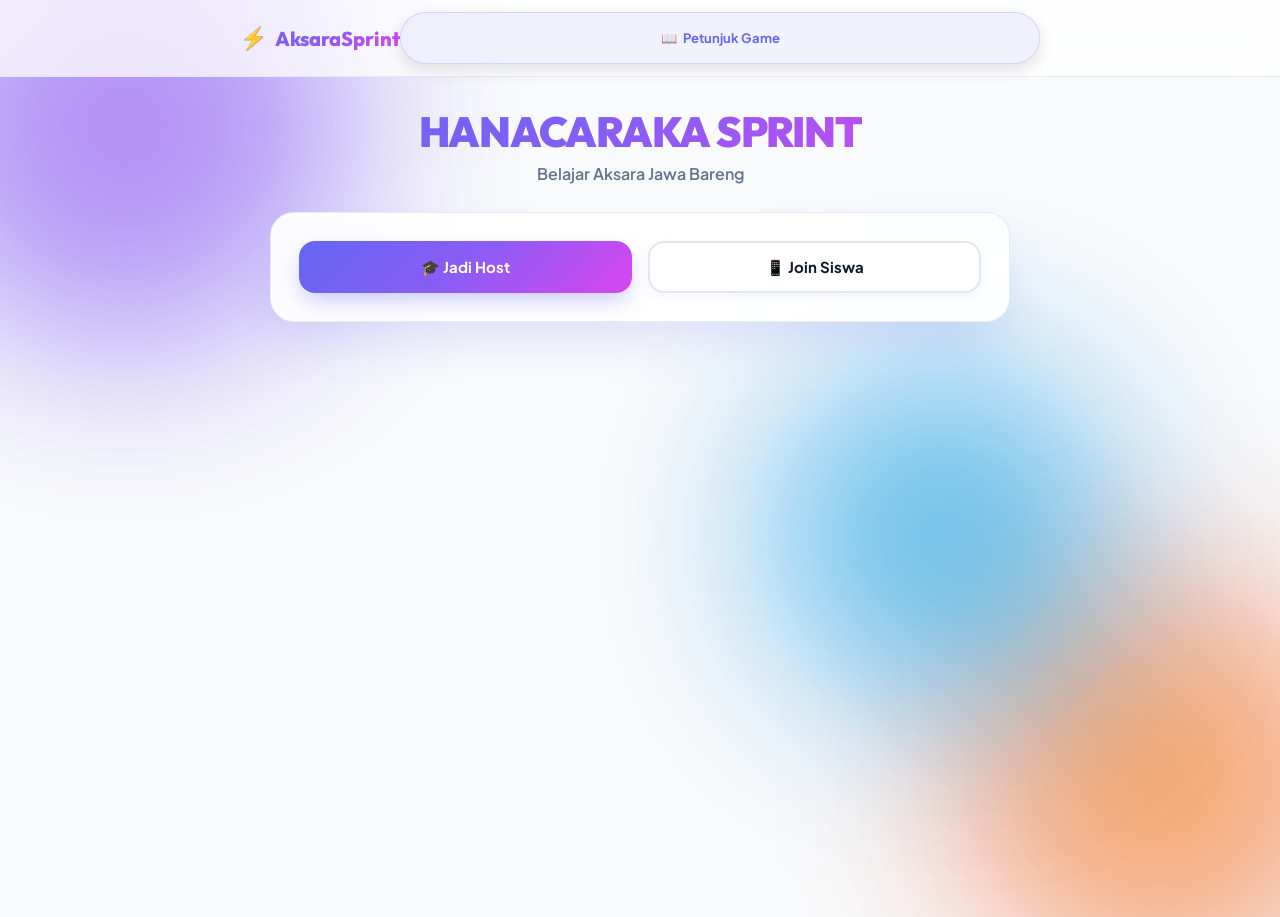
==== commit 4a0059e5: "Update time limit text for quiz rules" ====
--- a/index.html
+++ b/index.html
@@ -90,8 +90,8 @@
             <div class="rule-item">
               <span class="rule-icon">⏱️</span>
               <div class="rule-detail">
-                <strong>Waktu 90 Detik</strong>
-                <span>Setiap soal memiliki batas waktu maksimal 90 detik.</span>
+                <strong>Waktu Sesuai Pilihan Guru</strong>
+                <span>Guru bisa pilih 20, 30, 45, 60 dan maksimal 90 detik.</span>
               </div>
             </div>
             <div class="rule-item">
--- a/style.css
+++ b/style.css
@@ -0,0 +1,1054 @@
+@import url('https://fonts.googleapis.com/css2?family=Noto+Sans+Javanese:wght@400;700&family=Outfit:wght@600;700;800;900&family=Plus+Jakarta+Sans:wght@500;600;700;800&display=swap');
+
+/* === VARIABLE COLOR TONE & SYSTEM === */
+:root {
+  --bg: #f8fafc;
+  --card-bg: rgba(255, 255, 255, 0.92);
+  --ink: #0f172a;
+  --muted: #64748b;
+  --line: #e2e8f0;
+  
+  /* Modern Bright Tone Palette */
+  --accent-primary: #6366f1;
+  --accent-gradient: linear-gradient(135deg, #6366f1 0%, #8b5cf6 50%, #d946ef 100%);
+  --accent-orange: #f59e0b;
+  --accent-dark: #0f172a;
+  
+  --ok: #10b981;
+  --ok-bg: #ecfdf5;
+  --retry: #f59e0b;
+  --retry-bg: #fffbeb;
+  --fail: #ef4444;
+  --fail-bg: #fef2f2;
+
+  --shadow-sm: 0 4px 12px rgba(99, 102, 241, 0.06);
+  --shadow-lg: 0 25px 50px -12px rgba(99, 102, 241, 0.18), 0 0 0 1px rgba(255, 255, 255, 0.8) inset;
+  --radius-xl: 24px;
+  --radius-lg: 16px;
+  --radius-md: 12px;
+}
+
+/* === RESET & BASE === */
+*, *::before, *::after {
+  box-sizing: border-box;
+  margin: 0;
+  padding: 0;
+}
+
+html, body {
+  min-height: 100vh;
+  background-color: var(--bg);
+  color: var(--ink);
+  font-family: "Plus Jakarta Sans", system-ui, -apple-system, sans-serif;
+  overflow-x: hidden;
+  position: relative;
+}
+
+/* === AMBIENT GLOW ORBS ANIMATION === */
+.bg-orb {
+  position: fixed;
+  border-radius: 50%;
+  filter: blur(90px);
+  z-index: 0;
+  pointer-events: none;
+  opacity: 0.65;
+  animation: floatOrb 18s ease-in-out infinite alternate;
+}
+
+.orb-1 {
+  width: 450px;
+  height: 450px;
+  background: radial-gradient(circle, #a855f7 0%, #6366f1 100%);
+  top: -100px;
+  left: -100px;
+}
+
+.orb-2 {
+  width: 400px;
+  height: 400px;
+  background: radial-gradient(circle, #f59e0b 0%, #f43f5e 100%);
+  bottom: -80px;
+  right: -80px;
+  animation-delay: -6s;
+}
+
+.orb-3 {
+  width: 350px;
+  height: 350px;
+  background: radial-gradient(circle, #06b6d4 0%, #3b82f6 100%);
+  top: 40%;
+  left: 60%;
+  animation-delay: -12s;
+}
+
+@keyframes floatOrb {
+  0% { transform: translate(0, 0) scale(1); }
+  50% { transform: translate(40px, -50px) scale(1.1); }
+  100% { transform: translate(-30px, 30px) scale(0.95); }
+}
+
+/* === TOP NAVBAR === */
+.top-nav {
+  position: sticky;
+  top: 0;
+  z-index: 100;
+  backdrop-filter: blur(16px);
+  background: rgba(255, 255, 255, 0.75);
+  border-bottom: 1px solid rgba(226, 232, 240, 0.8);
+  padding: 12px 20px;
+}
+
+.nav-container {
+  max-width: 800px;
+  margin: 0 auto;
+  display: flex;
+  align-items: center;
+  justify-content: space-between;
+}
+
+.brand-logo {
+  display: flex;
+  align-items: center;
+  gap: 8px;
+  font-family: 'Outfit', sans-serif;
+  font-weight: 800;
+  font-size: 20px;
+  background: var(--accent-gradient);
+  -webkit-background-clip: text;
+  -webkit-text-fill-color: transparent;
+}
+
+.logo-icon {
+  font-size: 22px;
+  -webkit-text-fill-color: initial;
+  animation: pulseIcon 2s infinite alternate;
+}
+
+@keyframes pulseIcon {
+  0% { transform: scale(1); }
+  100% { transform: scale(1.2) rotate(10deg); }
+}
+
+.guide-trigger-btn {
+  display: inline-flex;
+  align-items: center;
+  gap: 6px;
+  background: rgba(99, 102, 241, 0.08);
+  color: var(--accent-primary);
+  border: 1px solid rgba(99, 102, 241, 0.2);
+  border-radius: 99px;
+  padding: 8px 16px;
+  font-size: 13px;
+  font-weight: 700;
+  cursor: pointer;
+  transition: all 0.2s cubic-bezier(0.34, 1.56, 0.64, 1);
+}
+
+.guide-trigger-btn:hover {
+  background: var(--accent-primary);
+  color: #fff;
+  transform: translateY(-2px);
+  box-shadow: 0 6px 16px rgba(99, 102, 241, 0.3);
+}
+
+/* === MAIN APP SHELL & WRAP === */
+.app-shell {
+  min-height: calc(100vh - 60px);
+  position: relative;
+  z-index: 1;
+  padding: 32px 16px 48px;
+  display: flex;
+  justify-content: center;
+  align-items: flex-start;
+}
+
+.wrap {
+  width: 100%;
+  max-width: 740px;
+  margin: 0 auto;
+  animation: fadeInUp 0.5s ease-out;
+}
+
+@keyframes fadeInUp {
+  from { opacity: 0; transform: translateY(20px); }
+  to { opacity: 1; transform: translateY(0); }
+}
+
+/* === HEADINGS === */
+h1 {
+  font-family: 'Outfit', sans-serif;
+  font-size: 42px;
+  font-weight: 900;
+  line-height: 1.1;
+  letter-spacing: -0.03em;
+  margin-bottom: 8px;
+  background: var(--accent-gradient);
+  -webkit-background-clip: text;
+  -webkit-text-fill-color: transparent;
+  text-align: center;
+}
+
+h1 .jawa {
+  font-family: "Noto Sans Javanese", serif;
+  font-weight: 400;
+  display: inline-block;
+  margin-left: 4px;
+}
+
+.sub {
+  color: var(--muted);
+  font-size: 16px;
+  font-weight: 600;
+  text-align: center;
+  margin-bottom: 28px;
+}
+
+/* === VIEWS & CARDS === */
+.view {
+  display: none;
+}
+
+.view.active {
+  display: block;
+  animation: fadeInScale 0.35s ease-out;
+}
+
+@keyframes fadeInScale {
+  from { opacity: 0; transform: scale(0.97); }
+  to { opacity: 1; transform: scale(1); }
+}
+
+.card {
+  background: var(--card-bg);
+  backdrop-filter: blur(20px);
+  -webkit-backdrop-filter: blur(20px);
+  border: 1px solid rgba(226, 232, 240, 0.8);
+  border-radius: var(--radius-xl);
+  box-shadow: var(--shadow-lg);
+  padding: 28px;
+  position: relative;
+}
+
+.grid2 {
+  display: grid;
+  grid-template-columns: 1fr 1fr;
+  gap: 16px;
+}
+
+@media(max-width: 580px) {
+  .grid2 { grid-template-columns: 1fr; }
+  h1 { font-size: 34px; }
+  .card { padding: 20px; }
+}
+
+/* === BUTTONS & FORM INPUTS === */
+button, input, select {
+  height: 52px;
+  border-radius: var(--radius-lg);
+  font-family: inherit;
+  font-size: 15px;
+  transition: all 0.2s ease;
+}
+
+button {
+  border: none;
+  background: var(--accent-dark);
+  color: #ffffff;
+  font-weight: 700;
+  padding: 0 22px;
+  cursor: pointer;
+  display: inline-flex;
+  align-items: center;
+  justify-content: center;
+  gap: 10px;
+  width: 100%;
+  box-shadow: 0 6px 16px rgba(15, 23, 42, 0.12);
+}
+
+button:hover {
+  transform: translateY(-2px);
+  box-shadow: 0 10px 20px rgba(15, 23, 42, 0.2);
+}
+
+button:active {
+  transform: translateY(0) scale(0.98);
+}
+
+button.secondary {
+  background: #ffffff;
+  color: var(--ink);
+  border: 2px solid var(--line);
+  box-shadow: var(--shadow-sm);
+}
+
+button.secondary:hover {
+  background: #f8fafc;
+  border-color: #cbd5e1;
+}
+
+button.accent {
+  background: var(--accent-gradient);
+  color: #ffffff;
+  box-shadow: 0 10px 25px -5px rgba(99, 102, 241, 0.4);
+}
+
+button.accent:hover {
+  box-shadow: 0 14px 30px -4px rgba(99, 102, 241, 0.55);
+}
+
+button:disabled {
+  opacity: 0.45;
+  cursor: not-allowed;
+  transform: none !important;
+  box-shadow: none !important;
+}
+
+input, select {
+  width: 100%;
+  border: 2px solid var(--line);
+  background: #ffffff;
+  padding: 0 16px;
+  outline: none;
+  color: var(--ink);
+  font-weight: 600;
+}
+
+input:focus, select:focus {
+  border-color: var(--accent-primary);
+  box-shadow: 0 0 0 4px rgba(99, 102, 241, 0.15);
+}
+
+.field {
+  display: flex;
+  flex-direction: column;
+  gap: 8px;
+  margin-bottom: 16px;
+}
+
+.field label {
+  font-size: 12px;
+  font-weight: 800;
+  letter-spacing: 0.08em;
+  color: var(--muted);
+  text-transform: uppercase;
+}
+
+/* === LOBBY & CODE DISPLAY === */
+.code-display {
+  font-family: 'Outfit', sans-serif;
+  font-size: 48px;
+  font-weight: 900;
+  letter-spacing: 0.22em;
+  text-align: center;
+  background: linear-gradient(135deg, #f1f5f9 0%, #e2e8f0 100%);
+  border: 2px dashed var(--accent-primary);
+  border-radius: var(--radius-lg);
+  padding: 16px;
+  margin: 14px 0;
+  color: var(--accent-primary);
+  text-shadow: 0 2px 10px rgba(99, 102, 241, 0.2);
+}
+
+.qr-wrap {
+  display: flex;
+  justify-content: center;
+  margin: 12px 0 20px;
+}
+
+.qr-wrap img {
+  border-radius: 20px;
+  border: 2px solid var(--line);
+  background: #ffffff;
+  padding: 12px;
+  width: 200px;
+  height: 200px;
+  object-fit: contain;
+  box-shadow: 0 12px 30px rgba(0, 0, 0, 0.06);
+  transition: transform 0.3s cubic-bezier(0.34, 1.56, 0.64, 1);
+}
+
+.qr-wrap img:hover {
+  transform: scale(1.05) rotate(-1deg);
+}
+
+/* === PLAYER LIST === */
+#hostPlayerList {
+  display: flex;
+  flex-direction: column;
+  gap: 10px;
+  margin-top: 10px;
+  min-height: 52px;
+}
+
+.player-row {
+  display: flex;
+  align-items: center;
+  gap: 12px;
+  background: #ffffff;
+  border: 1.5px solid var(--line);
+  border-radius: var(--radius-lg);
+  padding: 12px 16px;
+  box-shadow: 0 2px 8px rgba(0,0,0,0.02);
+  transition: all 0.2s ease;
+}
+
+.player-row:hover {
+  border-color: var(--accent-primary);
+  transform: translateX(4px);
+}
+
+.p-dot {
+  width: 10px;
+  height: 10px;
+  border-radius: 50%;
+  background: #cbd5e1;
+}
+
+.p-dot.ok { background: var(--ok); box-shadow: 0 0 8px var(--ok); }
+.p-dot.retry { background: var(--retry); box-shadow: 0 0 8px var(--retry); }
+
+.p-name { flex: 1; font-weight: 700; color: var(--ink); }
+.p-status { font-size: 11px; font-weight: 700; background: #f1f5f9; border-radius: 99px; padding: 4px 10px; color: var(--muted); }
+.p-score { font-size: 13px; font-weight: 800; color: var(--accent-primary); }
+.p-id { font-size: 11px; font-family: monospace; color: var(--muted); background: #f8fafc; border: 1px solid var(--line); border-radius: 99px; padding: 2px 8px; }
+
+.empty-state {
+  color: var(--muted);
+  font-size: 14px;
+  font-weight: 600;
+  text-align: center;
+  padding: 24px;
+  border: 2px dashed var(--line);
+  border-radius: var(--radius-lg);
+  background: rgba(248, 250, 252, 0.6);
+}
+
+/* === LEVEL CHECKBOXES & OPTIONS === */
+.level-grid {
+  display: flex;
+  flex-wrap: wrap;
+  gap: 8px;
+  margin: 12px 0;
+}
+
+.level-cb {
+  display: inline-flex;
+  align-items: center;
+  gap: 8px;
+  background: #ffffff;
+  border: 2px solid var(--line);
+  border-radius: 99px;
+  padding: 8px 14px;
+  font-size: 13px;
+  font-weight: 700;
+  cursor: pointer;
+  transition: all 0.2s ease;
+}
+
+.level-cb:has(input:checked) {
+  border-color: var(--accent-primary);
+  background: rgba(99, 102, 241, 0.08);
+  color: var(--accent-primary);
+}
+
+.level-cb input {
+  width: 18px;
+  height: 18px;
+  accent-color: var(--accent-primary);
+}
+
+.jumlah-wrap {
+  display: flex;
+  gap: 12px;
+  align-items: center;
+  margin: 14px 0;
+  background: #ffffff;
+  border: 2px solid var(--line);
+  border-radius: var(--radius-lg);
+  padding: 10px 16px;
+}
+
+.jumlah-wrap label {
+  font-size: 13px;
+  font-weight: 800;
+  color: var(--muted);
+  white-space: nowrap;
+}
+
+#jumlahSoal {
+  flex: 1;
+  border: none;
+  height: 38px;
+  background: transparent;
+  font-weight: 700;
+  color: var(--ink);
+  cursor: pointer;
+}
+
+/* === GAMEPLAY AREA === */
+#hostGameArea {
+  display: none;
+  background: #ffffff;
+  border: 2.5px solid var(--ink);
+  border-radius: var(--radius-xl);
+  padding: 24px;
+  margin: 20px 0;
+  position: relative;
+  overflow: hidden;
+  box-shadow: 0 15px 35px rgba(15, 23, 42, 0.08);
+}
+
+.countdown-overlay {
+  display: none;
+  position: absolute;
+  inset: 0;
+  background: rgba(15, 23, 42, 0.94);
+  backdrop-filter: blur(8px);
+  color: #ffffff;
+  align-items: center;
+  justify-content: center;
+  flex-direction: column;
+  z-index: 20;
+  border-radius: var(--radius-xl);
+}
+
+.cd-big {
+  font-family: 'Outfit', sans-serif;
+  font-size: 110px;
+  font-weight: 900;
+  line-height: 1;
+  background: var(--accent-gradient);
+  -webkit-background-clip: text;
+  -webkit-text-fill-color: transparent;
+  animation: popBig 0.5s cubic-bezier(0.34, 1.56, 0.64, 1);
+}
+
+@keyframes popBig {
+  0% { transform: scale(0.3); opacity: 0; }
+  100% { transform: scale(1); opacity: 1; }
+}
+
+.cd-big.go {
+  font-size: 90px;
+  letter-spacing: 0.05em;
+}
+
+.cd-sub { font-size: 18px; font-weight: 600; opacity: 0.8; margin-top: 8px; }
+
+/* Gameplay Header */
+.hq-head, .pq-head {
+  display: flex;
+  gap: 10px;
+  align-items: center;
+  flex-wrap: wrap;
+  margin-bottom: 12px;
+}
+
+.badge-lv {
+  background: var(--accent-gradient);
+  color: #ffffff;
+  border-radius: 99px;
+  padding: 6px 14px;
+  font-size: 12px;
+  font-weight: 800;
+  letter-spacing: 0.05em;
+}
+
+.q-progress {
+  font-size: 12px;
+  font-weight: 800;
+  background: #f1f5f9;
+  border-radius: 99px;
+  padding: 6px 12px;
+  color: var(--muted);
+}
+
+.timer {
+  margin-left: auto;
+  background: var(--accent-dark);
+  color: #fde047;
+  border-radius: 99px;
+  padding: 6px 16px;
+  font-weight: 800;
+  font-size: 13px;
+  letter-spacing: 0.05em;
+  box-shadow: 0 0 12px rgba(253, 224, 71, 0.3);
+}
+
+.my-score {
+  margin-left: auto;
+  background: #fef3c7;
+  color: #d97706;
+  border: 1px solid #fde68a;
+  border-radius: 99px;
+  padding: 6px 12px;
+  font-size: 12px;
+  font-weight: 800;
+}
+
+/* Question Display */
+.q-latin {
+  font-size: 22px;
+  font-weight: 800;
+  margin: 14px 0;
+  color: var(--ink);
+  line-height: 1.3;
+}
+
+.jawa {
+  font-family: "Noto Sans Javanese", serif;
+}
+
+.jawa.big {
+  font-size: 64px;
+  line-height: 1.1;
+  margin: 12px 0;
+  text-align: center;
+  color: var(--accent-primary);
+}
+
+.q-meta { display: flex; gap: 8px; flex-wrap: wrap; margin-bottom: 14px; }
+.ans-key { font-size: 12px; font-weight: 700; background: var(--accent-dark); color: #f8fafc; border-radius: 99px; padding: 6px 12px; }
+
+.progress-track { margin: 16px 0 10px; }
+.progress-label { font-size: 13px; font-weight: 700; color: var(--muted); margin-bottom: 8px; }
+.progress-bar { height: 10px; background: #e2e8f0; border-radius: 99px; overflow: hidden; }
+.progress-bar .fill { height: 100%; background: var(--accent-gradient); width: 0%; transition: width 0.4s ease; }
+
+/* Options Grid */
+.opts {
+  display: grid;
+  grid-template-columns: 1fr 1fr;
+  gap: 12px;
+  margin: 16px 0;
+}
+
+.opt-btn {
+  height: 56px;
+  background: #ffffff;
+  border: 2px solid var(--line);
+  color: var(--ink);
+  font-weight: 800;
+  font-size: 16px;
+  border-radius: var(--radius-lg);
+  box-shadow: 0 4px 10px rgba(0, 0, 0, 0.02);
+}
+
+.opt-btn:hover {
+  border-color: var(--accent-primary);
+  background: #f8fafc;
+}
+
+.opt-btn.selected {
+  background: var(--accent-gradient);
+  color: #ffffff;
+  border-color: transparent;
+  box-shadow: 0 8px 20px rgba(99, 102, 241, 0.35);
+}
+
+/* Reference Aksara Grid */
+.grid-aksara-label {
+  font-size: 12px;
+  font-weight: 800;
+  letter-spacing: 0.08em;
+  color: var(--muted);
+  text-transform: uppercase;
+  margin-top: 18px;
+}
+
+.grid-aksara {
+  display: grid;
+  grid-template-columns: repeat(6, 1fr);
+  gap: 8px;
+  margin: 10px 0 16px;
+}
+
+.aks-cell {
+  height: 40px;
+  display: flex;
+  align-items: center;
+  justify-content: center;
+  background: #ffffff;
+  border: 1.5px solid var(--line);
+  border-radius: var(--radius-md);
+  font-family: "Noto Sans Javanese", serif;
+  font-size: 20px;
+  box-shadow: 0 2px 6px rgba(0,0,0,0.02);
+}
+
+/* Attempts & Feedback */
+.attempt-info {
+  font-size: 13px;
+  font-weight: 700;
+  color: var(--muted);
+  background: #f8fafc;
+  border: 1.5px solid var(--line);
+  border-radius: var(--radius-md);
+  padding: 10px 14px;
+  margin-bottom: 12px;
+}
+
+.fb {
+  border-radius: var(--radius-lg);
+  padding: 14px 16px;
+  font-size: 15px;
+  font-weight: 800;
+  margin-top: 12px;
+  animation: slideUp 0.3s ease-out;
+}
+
+.fb.ok { background: var(--ok-bg); color: var(--ok); border: 1.5px solid #a7f3d0; }
+.fb.retry { background: var(--retry-bg); color: #d97706; border: 1.5px solid #fde68a; }
+.fb.fail { background: var(--fail-bg); color: var(--fail); border: 1.5px solid #fca5a5; }
+
+/* Live Log & Results */
+.live-log {
+  max-height: 180px;
+  overflow-y: auto;
+  display: flex;
+  flex-direction: column;
+  gap: 8px;
+  margin-top: 12px;
+}
+
+.log-line {
+  background: #ffffff;
+  border: 1.5px solid var(--line);
+  border-radius: var(--radius-md);
+  padding: 10px 14px;
+  font-size: 13px;
+}
+
+.log-line.ok { border-color: #a7f3d0; background: var(--ok-bg); }
+.log-line.retry { border-color: #fde68a; background: var(--retry-bg); }
+
+.result-card {
+  margin-top: 16px;
+  background: #f8fafc;
+  border: 2px dashed var(--line);
+  border-radius: var(--radius-lg);
+  padding: 16px;
+}
+
+.result-title { font-weight: 800; font-size: 16px; margin-bottom: 12px; }
+
+.podium-row {
+  display: flex;
+  align-items: center;
+  gap: 10px;
+  background: #ffffff;
+  border: 1.5px solid var(--line);
+  border-radius: var(--radius-md);
+  padding: 12px 14px;
+  margin-bottom: 8px;
+}
+
+.podium-row.r1 { border-color: #fde047; background: #fefce8; box-shadow: 0 4px 12px rgba(250, 204, 21, 0.2); }
+
+.all-ranking { margin-top: 12px; display: flex; flex-direction: column; gap: 6px; }
+.rank-line { display: flex; justify-content: space-between; font-size: 13px; font-weight: 700; background: #ffffff; border: 1px solid var(--line); border-radius: 8px; padding: 8px 12px; }
+
+/* Sticky Next Button */
+#hostNextWrap {
+  display: none;
+  margin-top: 14px;
+  position: sticky;
+  top: 72px;
+  z-index: 30;
+}
+
+#hostNextWrap #btnNextQuestion {
+  height: 54px;
+  font-size: 16px;
+  font-weight: 800;
+  box-shadow: 0 10px 25px rgba(15, 23, 42, 0.25);
+}
+
+/* Final Leaderboard Card */
+.final-card {
+  background: var(--accent-dark);
+  color: #ffffff;
+  border-radius: var(--radius-xl);
+  padding: 28px;
+  box-shadow: 0 20px 40px rgba(15, 23, 42, 0.3);
+}
+
+.final-card.player {
+  background: #ffffff;
+  color: var(--ink);
+  border: 2px solid var(--line);
+}
+
+.final-title { font-family: 'Outfit', sans-serif; font-size: 26px; font-weight: 900; }
+.final-sub { font-size: 14px; opacity: 0.75; margin: 6px 0 16px; }
+
+.final-list { display: flex; flex-direction: column; gap: 10px; }
+
+.final-row {
+  display: flex;
+  align-items: center;
+  gap: 12px;
+  background: rgba(255, 255, 255, 0.08);
+  border: 1px solid rgba(255, 255, 255, 0.15);
+  border-radius: var(--radius-lg);
+  padding: 14px 18px;
+}
+
+.final-card.player .final-row {
+  background: #f8fafc;
+  border: 1.5px solid var(--line);
+}
+
+.final-row.top1 {
+  background: linear-gradient(135deg, #fef08a 0%, #fde047 100%);
+  color: #713f12;
+  font-weight: 800;
+  border-color: #facc15;
+}
+
+.final-row .rank { font-weight: 900; min-width: 36px; }
+.final-row .name { flex: 1; font-weight: 700; }
+.final-row .score { font-weight: 900; }
+.final-row.me { outline: 3px solid var(--accent-primary); }
+
+/* Waiting & Finish Screens */
+.waiting-card, .finish-card {
+  background: #ffffff;
+  border: 2px solid var(--line);
+  border-radius: var(--radius-xl);
+  padding: 28px;
+  text-align: center;
+}
+
+.waiting-badge {
+  display: inline-flex;
+  background: var(--ok-bg);
+  color: var(--ok);
+  border: 1px solid #a7f3d0;
+  border-radius: 99px;
+  padding: 6px 14px;
+  font-size: 12px;
+  font-weight: 800;
+  margin-bottom: 12px;
+}
+
+.waiting-room { font-size: 15px; color: var(--muted); }
+.waiting-name { font-size: 22px; font-weight: 800; margin: 8px 0; }
+.waiting-msg { font-size: 15px; line-height: 1.5; margin: 12px 0; }
+.waiting-info { font-size: 13px; color: var(--muted); background: #f8fafc; border: 1.5px dashed var(--line); border-radius: var(--radius-md); padding: 12px; margin-top: 12px; }
+
+.dots span { animation: blink 1.4s infinite; }
+.dots span:nth-child(2) { animation-delay: 0.2s; }
+.dots span:nth-child(3) { animation-delay: 0.4s; }
+@keyframes blink { 0%, 20% { opacity: 0; } 50% { opacity: 1; } }
+
+#playerCountdown {
+  display: none;
+  flex-direction: column;
+  align-items: center;
+  justify-content: center;
+  background: var(--accent-dark);
+  color: #ffffff;
+  border-radius: var(--radius-xl);
+  padding: 36px 20px;
+  margin-top: 20px;
+  min-height: 240px;
+}
+
+/* === MODAL PETUNJUK GAME === */
+.guide-modal-backdrop {
+  display: none;
+  position: fixed;
+  inset: 0;
+  z-index: 200;
+  background: rgba(15, 23, 42, 0.65);
+  backdrop-filter: blur(10px);
+  padding: 20px;
+  overflow-y: auto;
+  align-items: center;
+  justify-content: center;
+}
+
+.guide-modal-backdrop.active {
+  display: flex;
+  animation: fadeIn 0.3s ease-out;
+}
+
+@keyframes fadeIn {
+  from { opacity: 0; }
+  to { opacity: 1; }
+}
+
+.guide-modal {
+  background: #ffffff;
+  border-radius: var(--radius-xl);
+  max-width: 680px;
+  width: 100%;
+  max-height: 90vh;
+  display: flex;
+  flex-direction: column;
+  box-shadow: 0 30px 60px rgba(0, 0, 0, 0.25);
+  animation: modalPop 0.35s cubic-bezier(0.34, 1.56, 0.64, 1);
+  overflow: hidden;
+}
+
+@keyframes modalPop {
+  from { transform: scale(0.85); opacity: 0; }
+  to { transform: scale(1); opacity: 1; }
+}
+
+.modal-header {
+  padding: 20px 24px;
+  border-bottom: 1px solid var(--line);
+  display: flex;
+  align-items: center;
+  justify-content: space-between;
+  background: #f8fafc;
+}
+
+.modal-badge {
+  font-size: 11px;
+  font-weight: 800;
+  letter-spacing: 0.1em;
+  color: var(--accent-primary);
+}
+
+.modal-header h2 {
+  font-family: 'Outfit', sans-serif;
+  font-size: 22px;
+  font-weight: 800;
+  color: var(--ink);
+}
+
+.close-btn {
+  background: transparent;
+  border: none;
+  font-size: 28px;
+  color: var(--muted);
+  width: 36px;
+  height: 36px;
+  padding: 0;
+  box-shadow: none;
+  cursor: pointer;
+}
+
+.close-btn:hover {
+  color: var(--ink);
+  background: rgba(0, 0, 0, 0.05);
+  border-radius: 50%;
+}
+
+.modal-body {
+  padding: 24px;
+  overflow-y: auto;
+  display: flex;
+  flex-direction: column;
+  gap: 20px;
+}
+
+.highlight-box {
+  display: flex;
+  gap: 16px;
+  background: rgba(99, 102, 241, 0.06);
+  border: 1.5px solid rgba(99, 102, 241, 0.2);
+  border-radius: var(--radius-lg);
+  padding: 16px 20px;
+}
+
+.section-icon { font-size: 32px; }
+.highlight-box h3 { font-size: 16px; font-weight: 800; margin-bottom: 4px; color: var(--accent-primary); }
+.highlight-box p { font-size: 14px; color: var(--muted); line-height: 1.5; }
+
+.guide-grid {
+  display: grid;
+  grid-template-columns: 1fr 1fr;
+  gap: 16px;
+}
+
+@media(max-width: 580px) {
+  .guide-grid { grid-template-columns: 1fr; }
+}
+
+.role-card {
+  background: #ffffff;
+  border: 1.5px solid var(--line);
+  border-radius: var(--radius-lg);
+  padding: 18px;
+}
+
+.role-badge {
+  display: inline-block;
+  font-size: 11px;
+  font-weight: 800;
+  letter-spacing: 0.08em;
+  padding: 4px 10px;
+  border-radius: 99px;
+  margin-bottom: 10px;
+}
+
+.host-card .role-badge { background: #e0e7ff; color: #4338ca; }
+.player-card .role-badge { background: #fef3c7; color: #b45309; }
+
+.role-card h4 { font-size: 15px; font-weight: 800; margin-bottom: 10px; }
+
+.step-list {
+  padding-left: 18px;
+  font-size: 13px;
+  color: var(--muted);
+  line-height: 1.6;
+}
+
+.rules-box {
+  background: #f8fafc;
+  border: 1.5px solid var(--line);
+  border-radius: var(--radius-lg);
+  padding: 20px;
+}
+
+.rules-box h3 { font-size: 16px; font-weight: 800; margin-bottom: 14px; }
+
+.rules-grid {
+  display: grid;
+  grid-template-columns: 1fr 1fr;
+  gap: 14px;
+}
+
+@media(max-width: 580px) {
+  .rules-grid { grid-template-columns: 1fr; }
+}
+
+.rule-item {
+  display: flex;
+  gap: 12px;
+  align-items: flex-start;
+  background: #ffffff;
+  border: 1px solid var(--line);
+  border-radius: var(--radius-md);
+  padding: 12px;
+}
+
+.rule-icon { font-size: 22px; }
+.rule-detail { font-size: 12px; color: var(--muted); line-height: 1.5; }
+.rule-detail strong { display: block; font-size: 13px; color: var(--ink); margin-bottom: 2px; }
+
+.modal-footer {
+  padding: 16px 24px;
+  border-top: 1px solid var(--line);
+  background: #f8fafc;
+}
+
+.accent-btn {
+  background: var(--accent-gradient);
+  color: #ffffff;
+  font-weight: 800;
+  font-size: 15px;
+  border-radius: var(--radius-lg);
+  height: 48px;
+  border: none;
+  cursor: pointer;
+  box-shadow: 0 8px 20px rgba(99, 102, 241, 0.3);
+}
+
+.accent-btn:hover {
+  box-shadow: 0 12px 25px rgba(99, 102, 241, 0.45);
+}
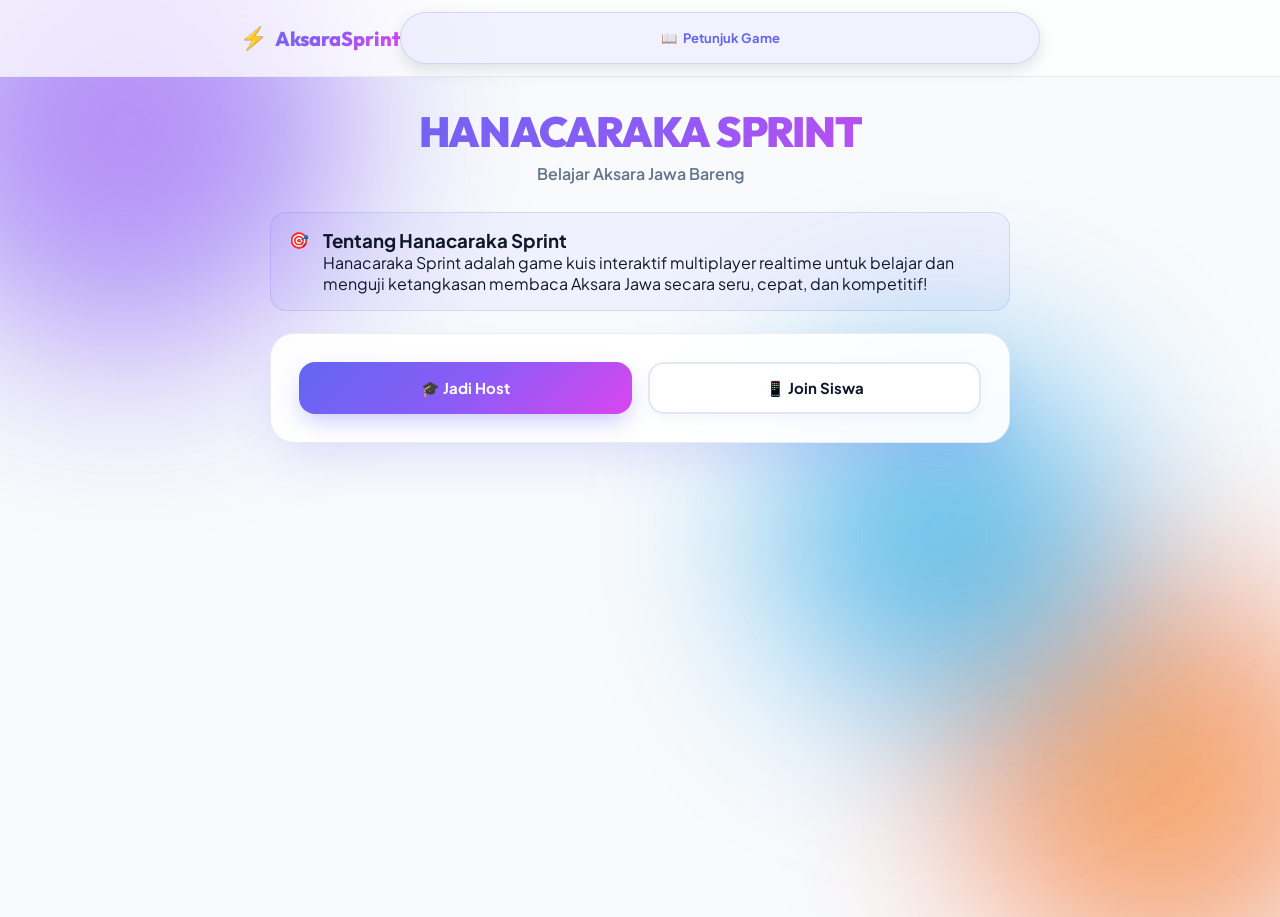
==== commit 1d100c67: "Remove commented introduction section in index.html" ====
--- a/index.html
+++ b/index.html
@@ -47,14 +47,14 @@
       </div>
 
       <div class="modal-body">
-        <!-- Pengenalan Game -->
+        <!-- Pengenalan Game --><!--
         <div class="guide-section highlight-box">
           <div class="section-icon">🎯</div>
           <div>
             <h3>Tentang Hanacaraka Sprint</h3>
             <p><strong>Hanacaraka Sprint</strong> adalah game kuis interaktif <em>multiplayer realtime</em> untuk belajar dan menguji ketangkasan membaca <strong>Aksara Jawa</strong> secara seru, cepat, dan kompetitif!</p>
           </div>
-        </div>
+        </div> -->
 
         <!-- Panduan Peran -->
         <div class="guide-grid">
--- a/style.css
+++ b/style.css
@@ -1052,3 +1052,18 @@
 .accent-btn:hover {
   box-shadow: 0 12px 25px rgba(99, 102, 241, 0.45);
 }
+
+#hostLobbyControls {
+  display: grid;
+  gap: 10px;
+}
+
+.about-hero {
+  display: flex;
+  gap: 14px;
+  background: rgba(99,102,241,0.06);
+  border: 1.5px solid rgba(99,102,241,0.18);
+  border-radius: 16px;
+  padding: 16px 18px;
+  margin: 0 0 22px 0;
+}
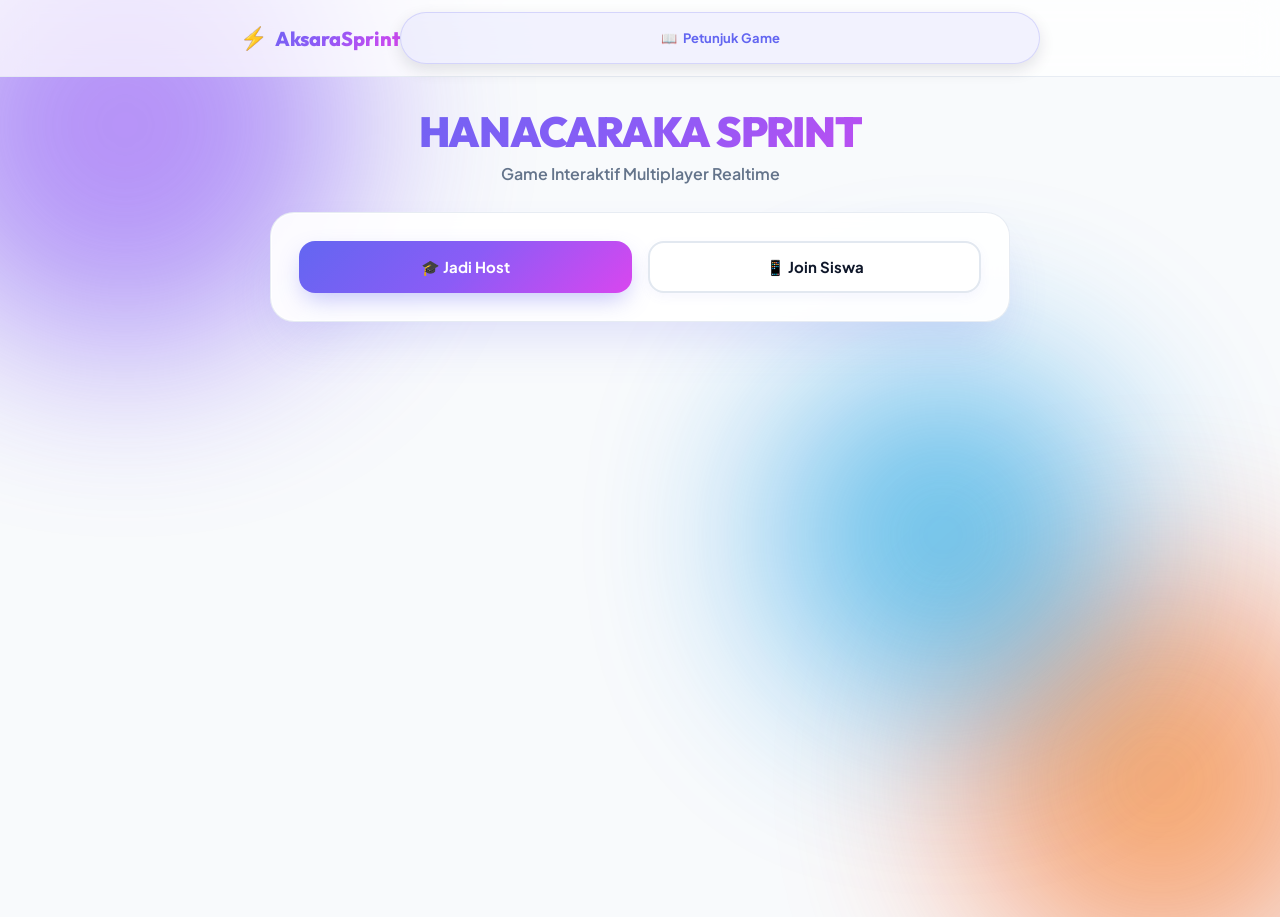
==== commit a9afaee9: "Preload custom font in index.html" ====
--- a/index.html
+++ b/index.html
@@ -4,6 +4,8 @@
   <meta charset="UTF-8">
   <meta name="viewport" content="width=device-width, initial-scale=1.0">
   <title>Hanacaraka Sprint - Game Kuis Aksara Jawa Modern</title>
+  
+  <link rel="preload" href="ngayogyann.ttf" as="font" type="font/ttf" crossorigin>
   
   <!-- Font Google Modern & Aksara Jawa -->
   <link rel="preconnect" href="https://fonts.googleapis.com">
--- a/style.css
+++ b/style.css
@@ -496,6 +496,9 @@
   position: relative;
   overflow: hidden;
   box-shadow: 0 15px 35px rgba(15, 23, 42, 0.08);
+  min-height: 340px;
+  align-items: center;
+  justify-content: center;
 }
 
 .countdown-overlay {
@@ -510,17 +513,26 @@
   flex-direction: column;
   z-index: 20;
   border-radius: var(--radius-xl);
+  min-height: 340px; /* FIX */
+  height: 100%;
+  width: 100%;
+  padding: 20px;
+  box-sizing: border-box;
+  overflow: visible;
 }
 
 .cd-big {
   font-family: 'Outfit', sans-serif;
-  font-size: 110px;
+  font-size: clamp(80px, 15vw, 120px);
   font-weight: 900;
-  line-height: 1;
+  line-height: 0.85;
   background: var(--accent-gradient);
   -webkit-background-clip: text;
   -webkit-text-fill-color: transparent;
   animation: popBig 0.5s cubic-bezier(0.34, 1.56, 0.64, 1);
+  padding: 12px 0; 
+  overflow: visible;
+  text-align: center;
 }
 
 @keyframes popBig {
@@ -529,7 +541,7 @@
 }
 
 .cd-big.go {
-  font-size: 90px;
+  font-size: clamp(64px, 12vw, 90px);
   letter-spacing: 0.05em;
 }
 
